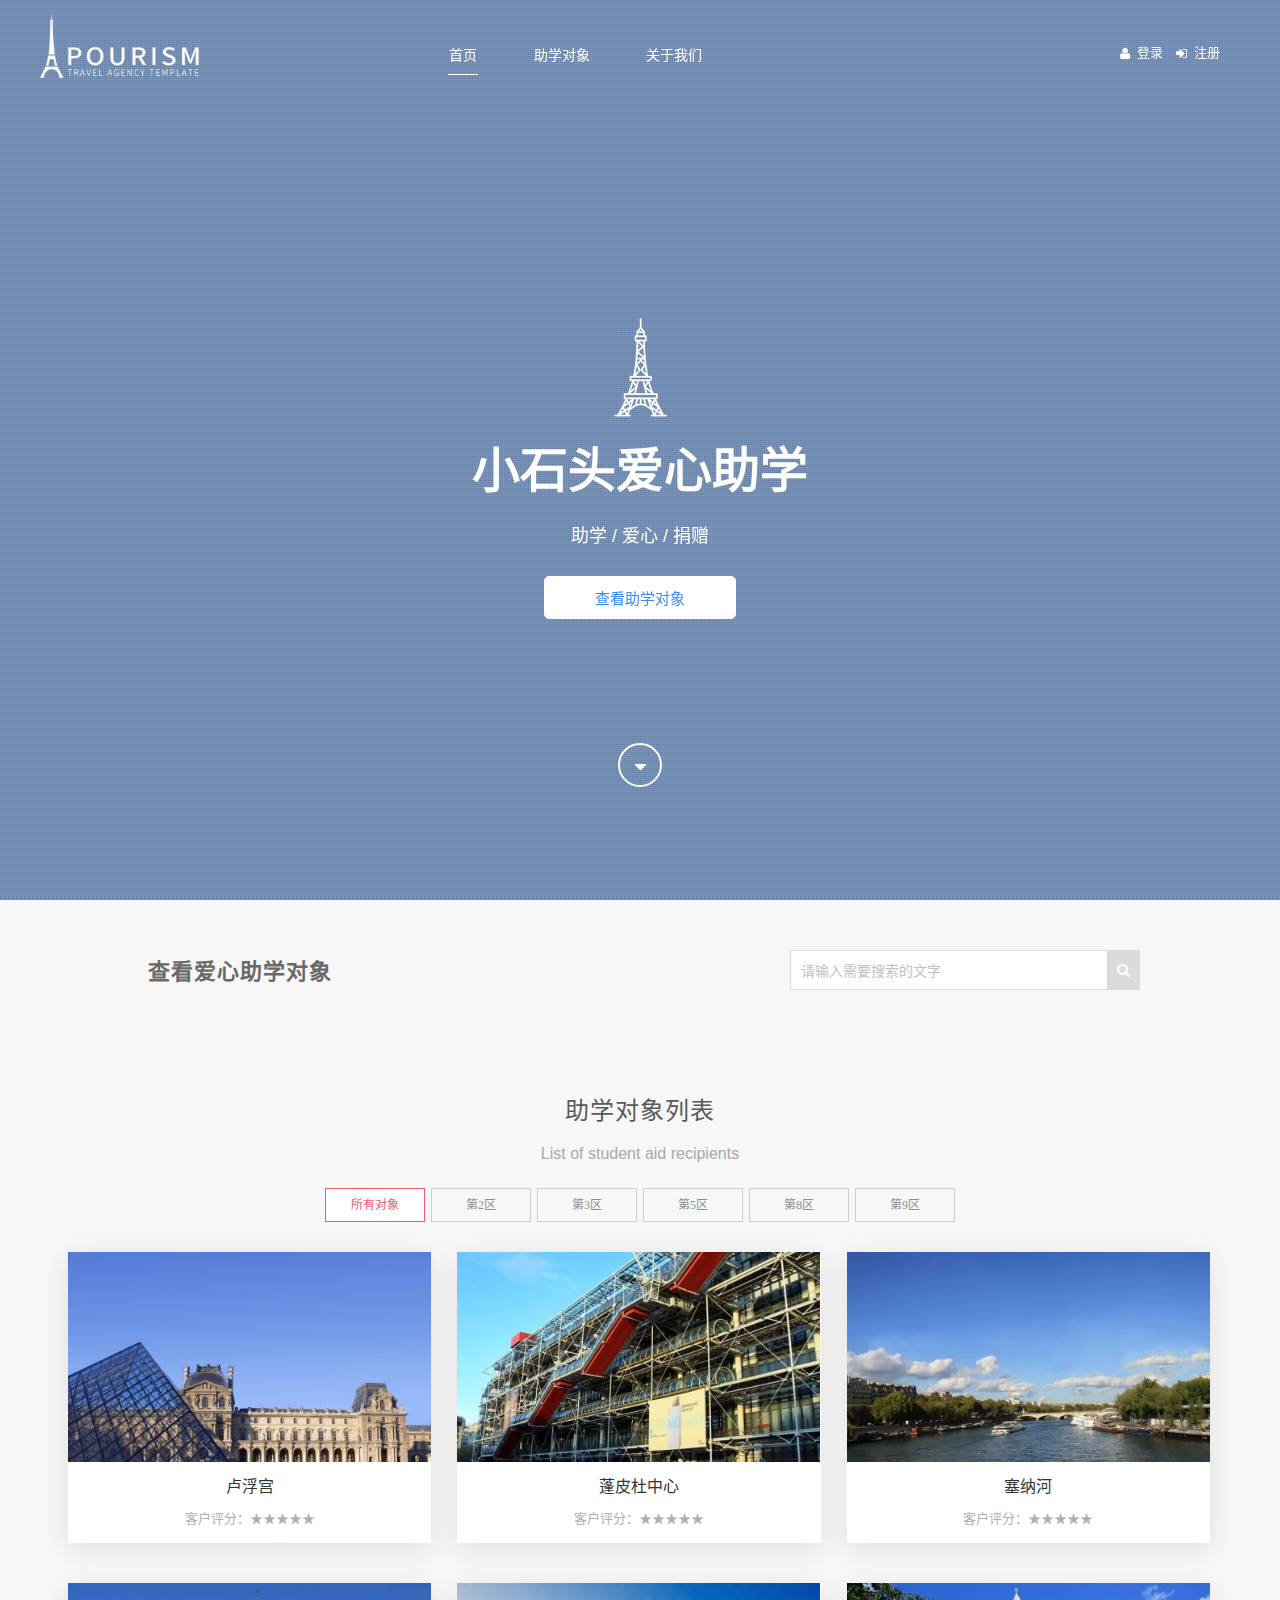
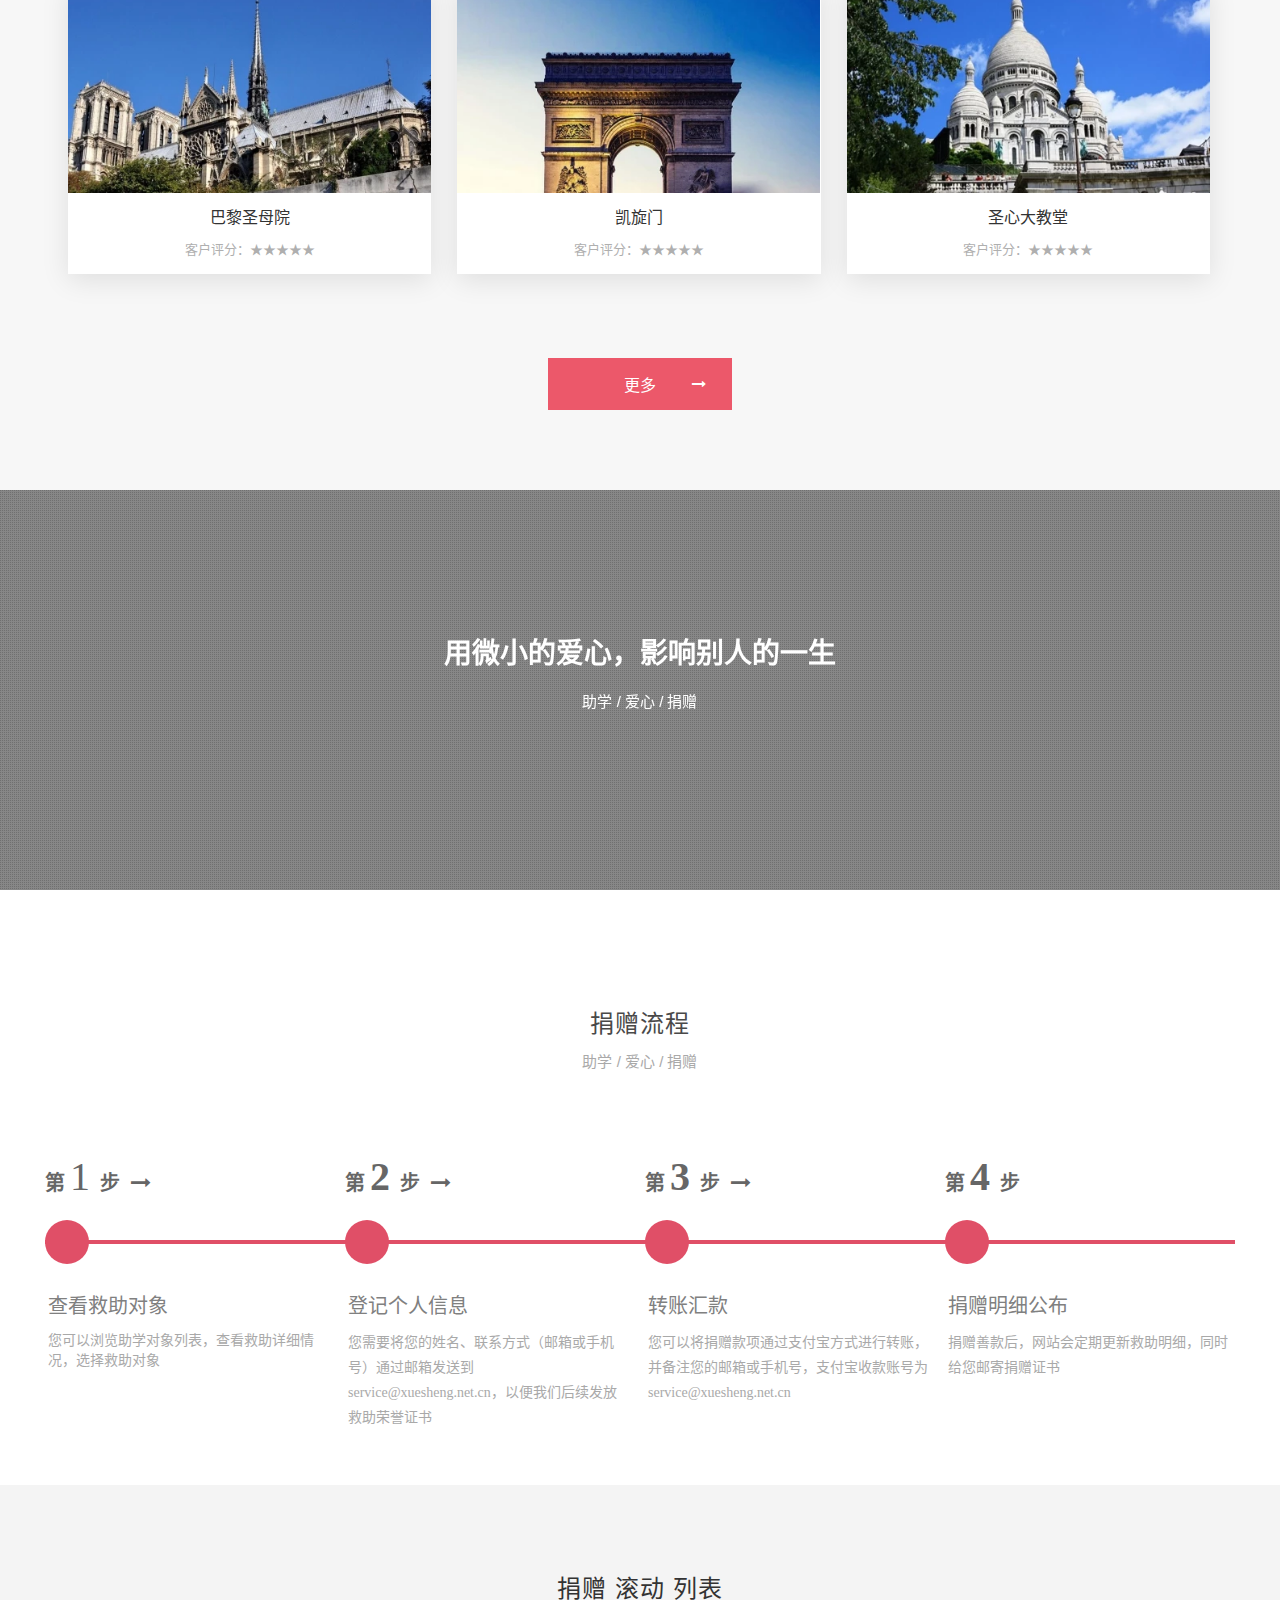
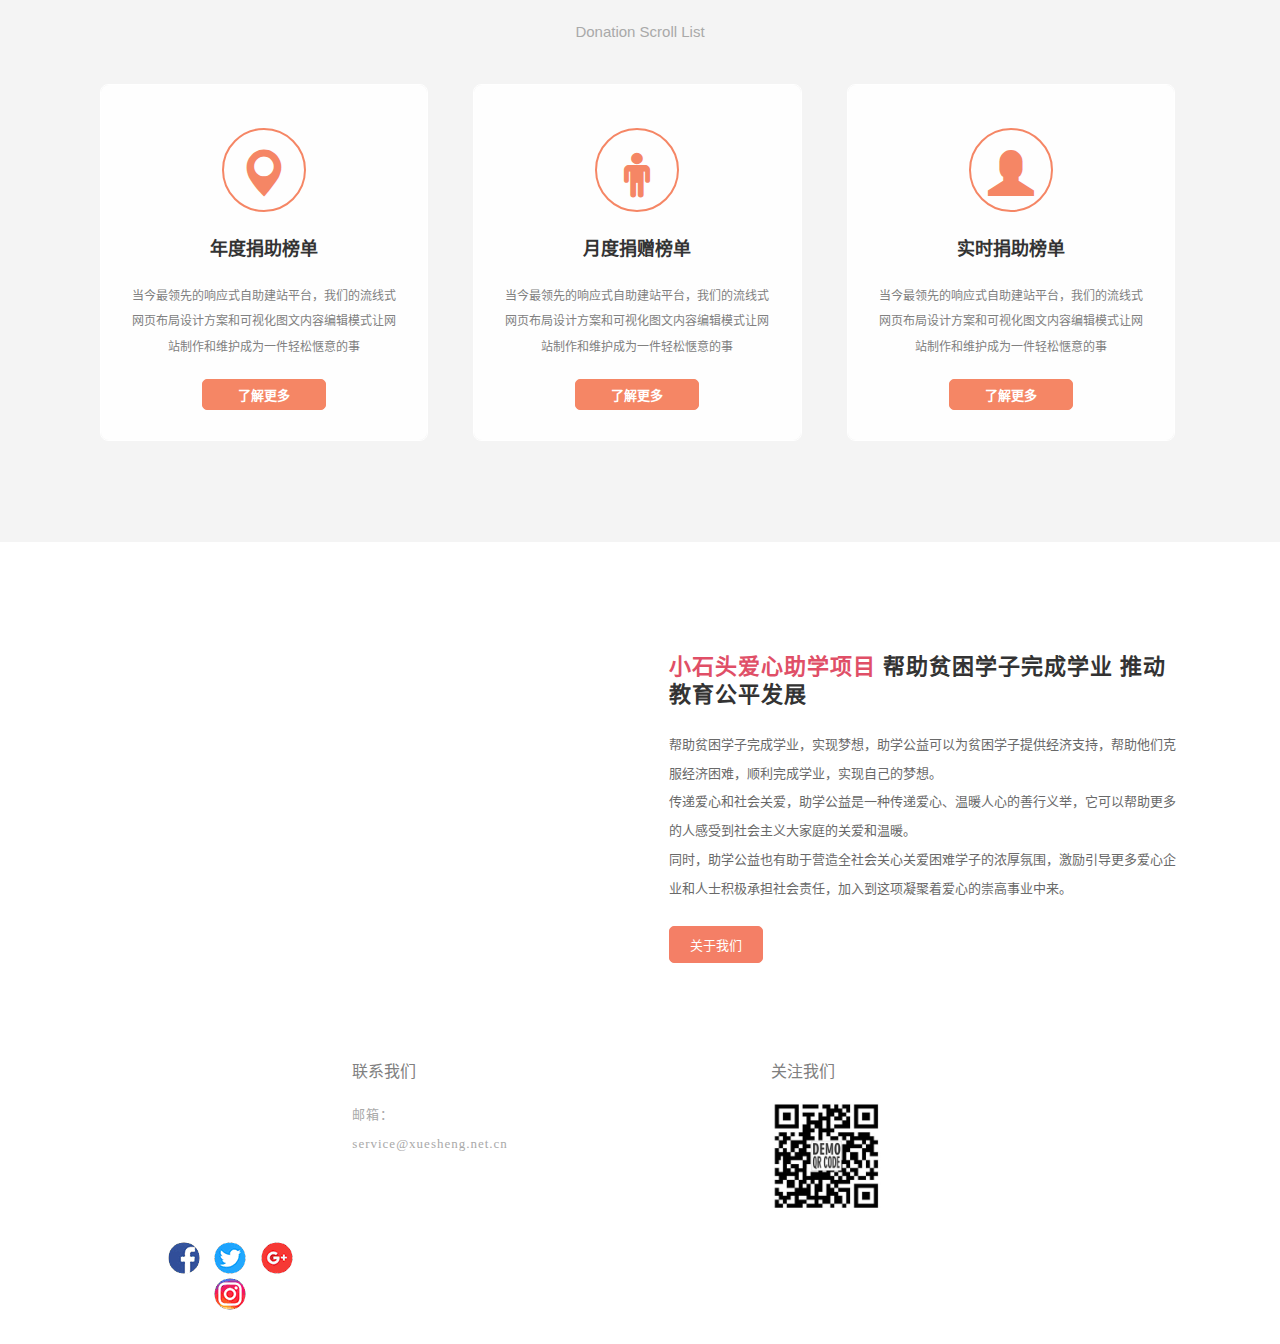
==== index.html @ 77e9d0e8 "s" ====
<!DOCTYPE html>
<html class="bit-html mobile-false js_active  vc_desktop  vc_transform  vc_transform  csstransforms csstransforms3d csstransitions no-touch"
dir="ltr" lang="zh-CN">
<!--<![endif]-->
<head>
	<meta http-equiv="Content-Type" content="text/html; charset=UTF-8">
	<!-- for 360 -->
	<meta name="renderer" content="webkit">
	<meta name="applicable-device" content="pc,mobile">
	<!-- for baidu -->
	<meta http-equiv="Cache-Control" content="no-transform">
	<!-- for baidu -->
	<meta name="MobileOptimized" content="width">
	<!-- for baidu -->
	<meta name="HandheldFriendly" content="true">
	<!-- for baidu -->
	<!-- start of customer header -->
	<!-- end of customer header -->
	<meta http-equiv="X-UA-Compatible" content="IE=edge">
	<meta name="viewport" content="width=device-width, initial-scale=1, maximum-scale=1">
	<meta name="robots" content="index, follow">
	<title>
		home
	</title>
	<link rel="profile" href="http://gmpg.org/xfn/11">
	<link rel="pingback" href="">

	<style type="text/css" id="static-stylesheet">
	</style>
	<link rel="stylesheet" href="css/fa8f34da5ec8b231bc58f03862e35cd5.css"
	type="text/css" media="all">
	<!-- Cache! -->
	<style type="text/css">
	</style>
	<script type="text/javascript" async="" defer="" src="js/matomo.js.下载">
	</script>
	<script type="text/javascript" src="js/jquery.js.下载">
	</script>
	<script>
	</script>
	<link rel="EditURI" type="application/rsd+xml" title="RSD" href="">
	<link rel="wlwmanifest" type="application/wlwmanifest+xml" href="">
	<link rel="canonical" href="">
	<link rel="shortlink" href="">
	<style class="style_0">
		.bitRightSider .widget-title,.bitLeftSider .widget-title{padding:0 0 0
		10px;height:28px;line-height:28px;background-color:#024886;margin:0px;font-family:;font-size:px;font-weight:normal;font-style:normal;text-decoration:none;color:#fff;border-top:0;border-left:0;border-right:0;border-bottom:0;background-image:
		url(//f.goodq.top/qfy-content/plugins//bit-plugin/assets/frame/header_bg/1/bg.png);background-repeat:
		repeat;-webkit-border-top-left-radius: 0;-webkit-border-top-right-radius:
		0;-moz-border-radius-topleft: 0;-moz-border-radius-topright: 0;border-top-left-radius:
		0;border-top-right-radius: 0;} .bitRightSider .bitWidgetFrame,.bitLeftSider
		.bitWidgetFrame{border-top:0;border-bottom:1px solid #bababa;border-left:1px
		solid #bababa;border-right:1px solid #bababa;padding:4px 10px 4px 10px;-webkit-border-bottom-left-radius:
		0;-webkit-border-bottom-right-radius: 0;-moz-border-radius-bottomleft:
		0;-moz-border-radius-bottomright: 0;border-bottom-left-radius: 0;border-bottom-right-radius:
		0;}.bitRightSider .site_tooler,.bitLeftSider .site_tooler{-webkit-box-shadow:none;box-shadow:none;}.bitRightLeftSiderWidget.site_tooler
		.bitWidgetFrame,.bitRightLeftSiderWidget.site_tooler .bitWidgetFrame{background-color:transparent;background-image:none;-webkit-border-bottom-left-radius:
		0px;border-bottom-left-radius: 0px;-webkit-border-bottom-right-radius:
		0px;border-bottom-right-radius: 0px;}
	</style>
	<style class="style_0">
		.footer .widget-title{padding:0 0 0 10px;height:28px;line-height:28px;background-color:#024886;margin:0px;font-family:;font-size:px;font-weight:normal;font-style:normal;text-decoration:none;color:#fff;border-top:0;border-left:0;border-right:0;border-bottom:0;background-image:none;-webkit-border-top-left-radius:
		4px;-webkit-border-top-right-radius: 4px;-moz-border-radius-topleft: 4px;-moz-border-radius-topright:
		4px;border-top-left-radius: 4px;border-top-right-radius: 4px;} .footer
		.widget-title{border-top:0;border-left:0;border-right:0;} .footer .bitWidgetFrame{border-bottom:0;border-top:0;border-left:0;border-right:0;padding:4px
		10px 4px 10px;}.footer .site_tooler{-webkit-box-shadow:none;box-shadow:none;}.footer
		.site_tooler .bitWidgetFrame{background-color:transparent;background-image:none;-webkit-border-bottom-left-radius:
		4px;border-bottom-left-radius: 4px;-webkit-border-bottom-right-radius:
		4px;border-bottom-right-radius: 4px;}
	</style>
	<script type="text/javascript">

	</script>
	<script type="text/javascript">
		
	</script>
	<link rel="icon" href="img/67a57709d7554450f90a6ce0ba9bc128.png"
	type="image/png">
	<link rel="apple-touch-icon-precomposed" href="img/53ef108ce0d3ac3405ff820ef887e0f2.png">
	<link rel="apple-touch-icon" href="img/53ef108ce0d3ac3405ff820ef887e0f2.png">
	<link rel="stylesheet" href="./css" type="text/css" media="all">
	<style type="text/css">
	</style>
	<script type="text/javascript">
		var dtGlobals = {};
		dtGlobals.isMobile = (/(Android|webOS|iPhone|iPad|iPod|BlackBerry|IEMobile|Opera Mini|windows phone)/.test(navigator.userAgent));
		dtGlobals.isAndroid = (/(Android)/.test(navigator.userAgent));
		dtGlobals.isiOS = (/(iPhone|iPod|iPad)/.test(navigator.userAgent));
		dtGlobals.isiPhone = (/(iPhone|iPod)/.test(navigator.userAgent));
		dtGlobals.isiPad = (/(iPad)/.test(navigator.userAgent));
		dtGlobals.isBuggy = (navigator.userAgent.match(/AppleWebKit/) && typeof window.ontouchstart === 'undefined' && !navigator.userAgent.match(/Chrome/));
		dtGlobals.isWindowsPhone = navigator.userAgent.match(/IEMobile/i);
		dtGlobals.customColor = 'red';
		if (dtGlobals.isMobile) {
			document.documentElement.className += " mobile-true"
		} else {
			document.documentElement.className += " mobile-false"
		}
		dtGlobals.logoURL = false;
		dtGlobals.logoH = false;
		dtGlobals.logoW = false;
		dtGlobals.visit_country_enable = '';
		dtGlobals.logoEnabled = 0;
		dtGlobals.curr_id = '2160';
		dtGlobals.logoURL = '';
		dtGlobals.logoW = '0';
		dtGlobals.logoH = '0';
		dtGlobals.qfyname = '起飞页';
		dtGlobals.id = '58745a1972c6f';
		dtGlobals.language = '';
		smartMenu = 0;
		document.cookie = 'resolution=' + Math.max(screen.width, screen.height) + '; path=/;SameSite=Lax';
		dtGlobals.gallery_bgcolor = 'rgba(51,51,51,1)';
		dtGlobals.gallery_showthumbs = '0';
		dtGlobals.gallery_style = '';
		dtGlobals.gallery_autoplay = '0';
		dtGlobals.gallery_playspeed = '3';
		dtGlobals.gallery_imagesize = '100';
		dtGlobals.gallery_imageheight = '100';
		dtGlobals.gallery_stopbutton = '';
		dtGlobals.gallery_thumbsposition = '';
		dtGlobals.gallery_tcolor = '#fff';
		dtGlobals.gallery_tsize = '16';
		dtGlobals.gallery_dcolor = '#fff';
		dtGlobals.gallery_dsize = '14';
		dtGlobals.gallery_tfamily = '';
		dtGlobals.gallery_dfamily = '';
		dtGlobals.gallery_blankclose = '0';
		dtGlobals.gallery_arrowstyle = '0';
		dtGlobals.fm_showstyle = '';
		dtGlobals.fm_showspeed = '';
		dtGlobals.cdn_url = 'https://ccdn.goodq.top';
		dtGlobals.googlekey = '';
		dtGlobals.qfymodel = "";
		var socail_back_url = '';
	</script>
	<script src="./configs.php" async="" defer="">
	</script>
	<style type="text/css">
		@font-face { font-weight: 400; font-style: normal; font-family: circular;
		src: url('chrome-extension://liecbddmkiiihnedobmlmillhodjkdmb/fonts/CircularXXWeb-Book.woff2')
		format('woff2'); } @font-face { font-weight: 700; font-style: normal; font-family:
		circular; src: url('chrome-extension://liecbddmkiiihnedobmlmillhodjkdmb/fonts/CircularXXWeb-Bold.woff2')
		format('woff2'); }
	</style>
</head>
<body class="home page page-id-2160 page-template-default image-blur mobileleftbtnmenu mobile-autotable btn-flat content-fullwidth qfe-js-composer js-comp-ver-4.0.1 vc_responsive mobilefloatmenu moble_menufixed"
data-pid="2160" data-pkey="43696bcdc4f8022776101003c5671fe2">
	<div class="dl-menu-fixedheader wf-mobile-visible" style="position: relative;">
		<div class="inner">
			<div class="mobile_login_menu">
			</div>
			<div class="mobile_logo">
				<a class="bitem logo" href="">
					<span class="logospan" style="max-width:100px;max-height:100px;">
						<img class="preload-me" src="img/aHR0cHM6Ly81ODc0NWExOTcyYzZmLnQ3My5xaWZlaXllLmNvbS9xZnktY29udGVudC91cGxvYWRzLzIwMTcvMDQvOWE2YTE3OGRjMjYwMjU0ZGViMGRkMWM5ZjgxYjhjM2UtOTAud2VicA_p_p100_p_3D_p_p100_p_3D.webp"
						width="218" height="88" alt="home">
					</span>
				</a>
			</div>
			<div class="mobile_login_btn">
				<a onclick="quick_search(this)" data-pageid="12974" data-title="" data-placeholder=""
				data-posttype="" data-btn1="" data-btn2="" style="cursor:pointer;">
					<svg xmlns="http://www.w3.org/2000/svg" class="icon" style="width:25px;height:25px;;position:relative;top:4px;"
					viewBox="0 0 1024 1024" version="1.1">
						<path class="svgpath" fill="" d="M621.664 653.664c-44.48 31.68-98.88 50.336-157.664 50.336-150.208 0-272-121.792-272-272s121.792-272 272-272c150.208 0 272 121.792 272 272 0 75.104-30.432 143.104-79.68 192.32l191.904 191.904c8.8 8.8 8.576 22.912-0.256 31.744-8.896 8.896-23.04 8.96-31.744 0.256l-194.592-194.592zM464 672c132.544 0 240-107.456 240-240s-107.456-240-240-240c-132.544 0-240 107.456-240 240s107.456 240 240 240l0 0z">
						</path>
					</svg>
				</a>
				<a href="">
					<svg style="width:20px;height:20px;position:relative;top:0px;" xmlns="http://www.w3.org/2000/svg"
					class="icon" viewBox="0 0 1024 1024" version="1.1" onmouseover="this.getElementsByClassName(&#39;svgpath&#39;)[0].style.fill=&#39;#000&#39;"
					onmouseout="this.getElementsByClassName(&#39;svgpath&#39;)[0].style.fill=&#39;&#39;">
						<path class="svgpath" fill="" d="M770.858667 576.597333c-9.258667-7.253333-22.442667-5.418667-29.525334 4.096s-5.333333 22.997333 3.925334 30.250667c90.538667 70.912 144.725333 176.256 150.698666 291.669333H128.085333C139.050667 695.466667 307.029333 530.261333 512 530.261333c117.845333 0 213.674667-98.176 213.674667-218.922666 0-120.661333-95.829333-218.922667-213.674667-218.922667-117.802667 0-213.632 98.261333-213.632 218.922667a218.88 218.88 0 0 0 108.885333 189.568C222.592 548.992 85.333333 720.256 85.333333 924.16v21.589333h853.333334v-21.589333c0-137.344-61.184-263.978667-167.808-347.562667zM340.48 311.338667c0-96.896 76.970667-175.744 171.52-175.744 94.592 0 171.562667 78.848 171.562667 175.744S606.592 487.082667 512 487.082667c-94.549333 0-171.52-78.848-171.52-175.744z">
						</path>
					</svg>
				</a>
				<a class="wc-ico-cart shopping-cart empty" href="">
					<svg xmlns="http://www.w3.org/2000/svg" class="icon" style="width:25px;height:25px;position:relative;top:4px;"
					viewBox="0 0 1025 1024" version="1.1">
						<path class="svgpath" fill="" d="M790.439 661.909h-394.194c-37.37 0-46.666-20.51-48.927-32.763l-3.911-21.551c-40.409-226.818-63.44-352.916-68.567-374.815-4.432-17.381-11.819-23.638-17.12-23.638h-77.952c-8.516 0-15.382-6.953-15.382-15.469s6.865-15.381 15.382-15.381h77.952c8.168 0 35.804 3.389 47.102 47.102 7.995 34.066 53.88 291.997 69.001 376.727l3.824 21.465c0.348 1.998 1.39 7.474 18.597 7.474h394.282c8.516 0 15.382 6.865 15.382 15.382 0 8.603-6.953 15.469-15.469 15.469v0zM745.511 537.116h-398.453c-8.516 0-15.382-6.865-15.382-15.382s6.865-15.382 15.382-15.382h398.366c27.461 0 33.023-21.378 33.197-22.335 1.651-6.17 38.845-144.868 49.013-179.37 1.217-4.085 2.172-9.56 0-12.948-2.259-3.476-7.647-5.041-10.168-5.562h-519.335c-8.516 0-15.382-6.865-15.382-15.382s6.865-15.382 15.382-15.382h520.64c0.521 0 1.043 0 1.651 0.087 2.259 0.261 22.073 2.781 33.023 19.118 4.867 7.299 9.56 19.988 3.998 38.932-10.168 34.153-48.319 176.761-48.753 178.239-3.91 15.381-22.073 45.364-63.178 45.364v0zM428.052 832.414c-35.283 0-64.048-28.679-64.048-64.048s28.765-64.048 64.048-64.048c35.283 0 63.961 28.679 63.961 64.048s-28.679 64.048-63.961 64.048v0zM428.052 735.255c-18.337 0-33.197 14.86-33.197 33.197s14.86 33.197 33.197 33.197c18.249 0 33.11-14.861 33.11-33.197s-14.86-33.197-33.11-33.197v0zM715.442 832.414c-35.283 0-64.047-28.679-64.047-64.048s28.765-64.048 64.047-64.048c35.283 0 64.048 28.679 64.048 64.048s-28.765 64.048-64.048 64.048v0zM715.442 735.255c-18.249 0-33.197 14.86-33.197 33.197s14.861 33.197 33.197 33.197c18.249 0 33.197-14.861 33.197-33.197s-14.947-33.197-33.197-33.197v0zM715.442 735.255z">
						</path>
					</svg>
					<span class="carsize" style="margin-left:-6px;top:5px;transform:none;">
					</span>
				</a>
			</div>
		</div>
	</div>
	<div class="dl-menu-fixed-blank" style="height: 0px; display: none;">
	</div>
	<div class="dl-menu-film wf-mobile-visible">
	</div>
	<div class="dl-menuwrapper  wf-mobile-visible floatmenu floatwarpper leftbtnmenu left">
		<div class="dl-container">
			<!-- <div class="loginbtncontainer">
				<div class="loginbtn">
					<a href="">
						登录
					</a>
				</div>
				<div class="registerbtn">
					<a href="">
						注册
					</a>
				</div>
				<div style="clear:both;">
				</div>
			</div>
			<div class="loginbtncontainer_top">
				<div style="padding-left:20px;padding-right:20px ;">
					<div style="position:relative;" ;="">
						<div style="left: 0;position: absolute;top: 0;width: 100%;height:100%;z-index:1;">
						</div>
						<div class="bitHeader-8 " bitdatamarker="bitHeader-8" bitdataaction="site_widget_container"
						bitdatacolor="white" style="position:relative;z-index:2;">
						</div>
					</div>
				</div>
			</div> -->
			<ul data-st="0" data-sp="0" data-fh="" data-mw="" data-lh="" class="dl-menu"
			data-bit-menu="underline-hover" data-bit-float-menu="underline-hover">
				<li class=" menu-item menu-item-type-post_type menu-item-object-page bit-menu-post-id-2160 menu-item-10357 first">
					<a href="index.html">
						<span>
							首页
						</span>
					</a>
				</li>
				<li class=" menu-item menu-item-type-post_type menu-item-object-page current-menu-item page_item page-item-9850 current_page_item bit-menu-post-id-9850 menu-item-9851 act">
					<a href="students.html">
						<span>
							助学对象
						</span>
					</a>
				</li>
			
				<li class=" menu-item menu-item-type-post_type menu-item-object-page bit-menu-post-id-8843 menu-item-8844">
					<a href="abut.html">
						<span>
							关于我们
						</span>
					</a>
				</li>
				<!-- <li class=" menu-item menu-item-type-post_type menu-item-object-page bit-menu-post-id-12914 menu-item-12915">
					<a href="">
						<span>
							客户反馈
						</span>
					</a>
				</li>
				<li class=" menu-item menu-item-type-post_type menu-item-object-page bit-menu-post-id-8482 menu-item-8682">
					<a href="">
						<span>
							联系我们
						</span>
					</a>
				</li>
				<li class=" menu-item menu-item-type-post_type menu-item-object-product bit-menu-post-id-10717 menu-item-13578">
					<a href="">
						<span>
							旅游签证
						</span>
					</a>
				</li> -->
			</ul>
			<div class="loginbtncontainer_bottom">
				<div style="padding-left:20px;padding-right:20px ;">
					<div style="position:relative;" ;="">
						<div style="left: 0;position: absolute;top: 0;width: 100%;height:100%;z-index:1;">
						</div>
						<div class="bitHeader-9 " bitdatamarker="bitHeader-9" bitdataaction="site_widget_container"
						bitdatacolor="white" style="position:relative;z-index:2;">
						</div>
					</div>
				</div>
			</div>
		</div>
	</div>
	<div id="page" class="bodyheader0 wide ">
		<div id="dl-menu" class="dl-menuwrapper wf-mobile-visible floatmenu leftbtnmenu left">
			<a data-padding="" data-top="" data-right="" rel="nofollow" id="mobile-menu"
			class="glyphicon glyphicon-icon-align-justify leftbtnmenu positionFixed left">
				<span class="menu-open  phone-text">
					首页
				</span>
				<span class="menu-close">
					关闭
				</span>
				<span class="menu-back">
					返回上一级
				</span>
				<span class="wf-phone-visible">
					&nbsp;
				</span>
			</a>
		</div>
		<!-- left, center, classical, classic-centered -->
		<!-- !Header -->
		<header id="header" class="logo-left-right wf-mobile-hidden headerPM menuPosition transparent"
		role="banner">
			<!-- class="overlap"; class="logo-left", class="logo-center", class="logo-classic"
			-->
			<div class="wf-wrap">
				<div class="wf-table">
					<div id="branding" class="wf-td bit-logo-bar" style="vertical-align: bottom;">
						<a class="bitem logo small" style="display: table-cell;" href="">
							<span class="logospan">
								<img class="preload-me" src="img/aHR0cHM6Ly81ODc0NWExOTcyYzZmLnQ3My5xaWZlaXllLmNvbS9xZnktY29udGVudC91cGxvYWRzLzIwMTcvMDQvOWE2YTE3OGRjMjYwMjU0ZGViMGRkMWM5ZjgxYjhjM2UtOTAud2VicA_p_p100_p_3D_p_p100_p_3D.webp"
								width="218" height="88" alt="home">
							</span>
						</a>
						<!-- <div id="site-title" class="assistive-text"></div>
						<div id="site-description" class="assistive-text"></div> -->
					</div>
					<!-- !- Navigation -->
					<nav style="vertical-align: bottom;" id="navigation" class="wf-td" bitdataaction="site_menu_container"
					bitdatalocation="primary">
						<ul id="main-nav" data-st="0" data-sp="0" data-fh="" data-mw="" data-lh=""
						class="mainmenu fancy-rollovers wf-mobile-hidden bit-menu-default underline-hover position-text-right"
						data-bit-menu="underline-hover" data-bit-float-menu="underline-hover">
							<li class=" menu-item menu-item-type-post_type menu-item-object-page current-menu-item page_item page-item-2160 current_page_item bit-menu-post-id-2160 menu-item-10357 act first">
								<a href="index.html">
									<span>
										首页
										<i class="underline">
										</i>
									</span>
								</a>
							</li>
							<li class=" menu-item menu-item-type-post_type menu-item-object-page bit-menu-post-id-9850 menu-item-9851">
								<a href="students.html">
									<span>
										助学对象
										<i class="underline">
										</i>
									</span>
								</a>
							</li>
							<li class=" menu-item menu-item-type-post_type menu-item-object-page bit-menu-post-id-8843 menu-item-8844">
								<a href="abut.html">
									<span>
										关于我们
										<i class="underline">
										</i>
									</span>
								</a>
							</li>
							<!-- <li class=" menu-item menu-item-type-post_type menu-item-object-page bit-menu-post-id-12914 menu-item-12915">
								<a href="">
									<span>
										客户反馈
										<i class="underline">
										</i>
									</span>
								</a>
							</li>
							<li class=" menu-item menu-item-type-post_type menu-item-object-page bit-menu-post-id-8482 menu-item-8682">
								<a href="">
									<span>
										联系我们
										<i class="underline">
										</i>
									</span>
								</a>
							</li>
							<li class=" menu-item menu-item-type-post_type menu-item-object-product bit-menu-post-id-10717 menu-item-13578">
								<a href="">
									<span>
										旅游签证
										<i class="underline">
										</i>
									</span>
								</a>
							</li> -->
						</ul>
						<div class="menu_displaynone_header" style="display:none;">
							<div class="inner">
								<div class="mobile_login_menu">
								</div>
								<div class="mobile_logo">
									<a class="bitem logo" href="">
										<span class="logospan" style="max-width:100px;max-height:100px;">
											<img class="preload-me" src="img/aHR0cHM6Ly81ODc0NWExOTcyYzZmLnQ3My5xaWZlaXllLmNvbS9xZnktY29udGVudC91cGxvYWRzLzIwMTcvMDQvOWE2YTE3OGRjMjYwMjU0ZGViMGRkMWM5ZjgxYjhjM2UtOTAud2VicA_p_p100_p_3D_p_p100_p_3D.webp"
											width="218" height="88" alt="home">
										</span>
									</a>
								</div>
								<div class="mobile_login_btn">
									<a onclick="quick_search(this)" data-pageid="12974" data-title="" data-placeholder=""
									data-posttype="" data-btn1="" data-btn2="" style="cursor:pointer;">
										<svg xmlns="http://www.w3.org/2000/svg" class="icon" style="width:25px;height:25px;;position:relative;top:4px;"
										viewBox="0 0 1024 1024" version="1.1">
											<path class="svgpath" fill="" d="M621.664 653.664c-44.48 31.68-98.88 50.336-157.664 50.336-150.208 0-272-121.792-272-272s121.792-272 272-272c150.208 0 272 121.792 272 272 0 75.104-30.432 143.104-79.68 192.32l191.904 191.904c8.8 8.8 8.576 22.912-0.256 31.744-8.896 8.896-23.04 8.96-31.744 0.256l-194.592-194.592zM464 672c132.544 0 240-107.456 240-240s-107.456-240-240-240c-132.544 0-240 107.456-240 240s107.456 240 240 240l0 0z">
											</path>
										</svg>
									</a>
									<a href="">
										<svg style="width:20px;height:20px;position:relative;top:0px;" xmlns="http://www.w3.org/2000/svg"
										class="icon" viewBox="0 0 1024 1024" version="1.1" onmouseover="this.getElementsByClassName(&#39;svgpath&#39;)[0].style.fill=&#39;#000&#39;"
										onmouseout="this.getElementsByClassName(&#39;svgpath&#39;)[0].style.fill=&#39;&#39;">
											<path class="svgpath" fill="" d="M770.858667 576.597333c-9.258667-7.253333-22.442667-5.418667-29.525334 4.096s-5.333333 22.997333 3.925334 30.250667c90.538667 70.912 144.725333 176.256 150.698666 291.669333H128.085333C139.050667 695.466667 307.029333 530.261333 512 530.261333c117.845333 0 213.674667-98.176 213.674667-218.922666 0-120.661333-95.829333-218.922667-213.674667-218.922667-117.802667 0-213.632 98.261333-213.632 218.922667a218.88 218.88 0 0 0 108.885333 189.568C222.592 548.992 85.333333 720.256 85.333333 924.16v21.589333h853.333334v-21.589333c0-137.344-61.184-263.978667-167.808-347.562667zM340.48 311.338667c0-96.896 76.970667-175.744 171.52-175.744 94.592 0 171.562667 78.848 171.562667 175.744S606.592 487.082667 512 487.082667c-94.549333 0-171.52-78.848-171.52-175.744z">
											</path>
										</svg>
									</a>
									<a class="wc-ico-cart shopping-cart empty" href="
									">
										<svg xmlns="http://www.w3.org/2000/svg" class="icon" style="width:25px;height:25px;position:relative;top:4px;"
										viewBox="0 0 1025 1024" version="1.1">
											<path class="svgpath" fill="" d="M790.439 661.909h-394.194c-37.37 0-46.666-20.51-48.927-32.763l-3.911-21.551c-40.409-226.818-63.44-352.916-68.567-374.815-4.432-17.381-11.819-23.638-17.12-23.638h-77.952c-8.516 0-15.382-6.953-15.382-15.469s6.865-15.381 15.382-15.381h77.952c8.168 0 35.804 3.389 47.102 47.102 7.995 34.066 53.88 291.997 69.001 376.727l3.824 21.465c0.348 1.998 1.39 7.474 18.597 7.474h394.282c8.516 0 15.382 6.865 15.382 15.382 0 8.603-6.953 15.469-15.469 15.469v0zM745.511 537.116h-398.453c-8.516 0-15.382-6.865-15.382-15.382s6.865-15.382 15.382-15.382h398.366c27.461 0 33.023-21.378 33.197-22.335 1.651-6.17 38.845-144.868 49.013-179.37 1.217-4.085 2.172-9.56 0-12.948-2.259-3.476-7.647-5.041-10.168-5.562h-519.335c-8.516 0-15.382-6.865-15.382-15.382s6.865-15.382 15.382-15.382h520.64c0.521 0 1.043 0 1.651 0.087 2.259 0.261 22.073 2.781 33.023 19.118 4.867 7.299 9.56 19.988 3.998 38.932-10.168 34.153-48.319 176.761-48.753 178.239-3.91 15.381-22.073 45.364-63.178 45.364v0zM428.052 832.414c-35.283 0-64.048-28.679-64.048-64.048s28.765-64.048 64.048-64.048c35.283 0 63.961 28.679 63.961 64.048s-28.679 64.048-63.961 64.048v0zM428.052 735.255c-18.337 0-33.197 14.86-33.197 33.197s14.86 33.197 33.197 33.197c18.249 0 33.11-14.861 33.11-33.197s-14.86-33.197-33.11-33.197v0zM715.442 832.414c-35.283 0-64.047-28.679-64.047-64.048s28.765-64.048 64.047-64.048c35.283 0 64.048 28.679 64.048 64.048s-28.765 64.048-64.048 64.048v0zM715.442 735.255c-18.249 0-33.197 14.86-33.197 33.197s14.861 33.197 33.197 33.197c18.249 0 33.197-14.861 33.197-33.197s-14.947-33.197-33.197-33.197v0zM715.442 735.255z">
											</path>
										</svg>
										<span class="carsize" style="margin-left:-6px;top:5px;transform:none;">
										</span>
									</a>
								</div>
							</div>
						</div>
						<div class="menu_displaynone" style="display:none;">
							<div class="loginbtncontainer">
								<div class="loginbtn">
									<a href="login.html">
										登录
									</a>
								</div>
								<div class="registerbtn">
									<a href="regist.html">
										注册
									</a>
								</div>
								<div style="clear:both;">
								</div>
							</div>
							<div class="loginbtncontainer_top">
								<div style="padding-left:20px;padding-right:20px ;">
									<div style="position:relative;" ;="">
										<div style="left: 0;position: absolute;top: 0;width: 100%;height:100%;z-index:1;">
										</div>
										<div class="bitHeader-8 " bitdatamarker="bitHeader-8" bitdataaction="site_widget_container"
										bitdatacolor="white" style="position:relative;z-index:2;">
										</div>
									</div>
								</div>
							</div>
						</div>
						<div class="menu_displaynone_footer" style="display:none;">
							<div class="loginbtncontainer_bottom">
								<div style="padding-left:20px;padding-right:20px ;">
									<div style="position:relative;" ;="">
										<div style="left: 0;position: absolute;top: 0;width: 100%;height:100%;z-index:1;">
										</div>
										<div class="bitHeader-9 " bitdatamarker="bitHeader-9" bitdataaction="site_widget_container"
										bitdatacolor="white" style="position:relative;z-index:2;">
										</div>
									</div>
								</div>
							</div>
						</div>
					</nav>
					<div style="display:none;" id="main-nav-slide">
						<div class="main-nav-slide-inner" data-class="">
							<div class="floatmenu-bar-right bit_widget_more" bitdatamarker="bitHeader-3"
							bitdataaction="site_fix_container" bitdatacolor="white">
							</div>
						</div>
					</div>
					<div class="wf-td assistive-info    " role="complementary" style="vertical-align: bottom;">
						<div class="top-bar-right right bit_widget_more" bitdatamarker="bitHeader-2"
						bitdataaction="site_fix_container" bitdatacolor="white" style="">
							<div id="loginandregister-2" style="margin-top:0;margin-bottom:0;" class="headerWidget_1 loginandregister site_tooler">
								<div class="wf-td" style="display:inline-block;">
									<a href="login.html" style="color:#ffffff;font-size:13px;"
									rel="nofollow">
										<i class="glyphicon glyphicon-icon-user">
										</i>
										&nbsp;登录
									</a>
									&nbsp;
									<a href="regist.html" style="color:#ffffff;font-size:13px;"
									rel="nofollow">
										<i class="glyphicon glyphicon-icon-signin">
										</i>
										&nbsp;注册
									</a>
								</div>
							</div>
						</div>
					</div>
				</div>
				<!-- #branding -->
			</div>
			<!-- .wf-wrap -->
		</header>
		<div id="dl-menu" class="dl-menuwrapper wf-mobile-visible mobiledefault_containter left"
		style="text-align: center; margin: 0px auto;">
		</div>
		<!-- #masthead -->
		<section class="bitBanner" id="bitBanner" bitdatamarker="bitBanner" bitdataaction="site_fix_container">
		</section>
		<div id="main" class="bit_main_content">
			<div class="main-gradient">
			</div>
			<div class="wf-wrap">
				<div class="wf-container-main">
					<div id="content" class="content" role="main">
						<div class="main-outer-wrapper ">
							<div class="bit_row">
								<div class="twelve columns no-sidebar-content ">
									<div class="bit_row">
										<div class="content-wrapper twelve columns ">
											<section data-fixheight="" class="qfy-row-1-654f4270aab69287065 section     bothfull  section-text-no-shadow section-inner-no-shadow section-normal section-orgi overflowauto"
											id="bit_lmbyy" style="margin-bottom:0;border-radius:0px;color:#000000;">
												<style class="row_class qfy_style_class">
													@media only screen and (min-width: 992px){ section.section.qfy-row-1-654f4270aab69287065{padding-left:0;padding-right:0;padding-top:0;padding-bottom:0;margin-top:0;margin-bottom:0;min-height:100vh;}}
													@media only screen and (max-width: 992px){ .bit-html section.section.qfy-row-1-654f4270aab69287065{padding-left:15px;padding-right:15px;padding-top:0;padding-bottom:0;margin-top:0;margin-bottom:
													!important;min-height:0;}}
												</style>
												<div data-time="3" data-imagebgs="" class="background-media   " backgroundsize="true"
												style="">
													<video autoplay="autoplay" muted="muted" volume="0" poster="https://ccdn.goodq.top/caches/628d236aceaa012698bd7fe4b8dc188c/aHR0cHM6Ly81ODc0NWExOTcyYzZmLnQ3My5xaWZlaXllLmNvbS9xZnktY29udGVudC91cGxvYWRzLzIwMjAvMDkvMGU3OWM5ZWJhZmZkNGU1YWRkYWQ2N2MwZjQ3Zjk1ZDBwcmV2aWV3X2ltYWdlLTkwLndlYnA_p_p100_p_3D.webp"
													loop="loop" style="width: 100%; height: 100%;object-fit:cover;object-position:center center"
													class="section-background-video">
														<source type="video/webm" src="https://ccdn.goodq.top/caches/628d236aceaa012698bd7fe4b8dc188c/aHR0cHM6Ly81ODc0NWExOTcyYzZmLnQ3My5xaWZlaXllLmNvbS9xZnktY29udGVudC91cGxvYWRzLzIwMjAvMDkvMGU3OWM5ZWJhZmZkNGU1YWRkYWQ2N2MwZjQ3Zjk1ZDAud2VibQ_p_p100_p_3D_p_p100_p_3D.webm">
															<source type="video/mp4" src="https://ccdn.goodq.top/caches/628d236aceaa012698bd7fe4b8dc188c/aHR0cHM6Ly81ODc0NWExOTcyYzZmLnQ3My5xaWZlaXllLmNvbS9xZnktY29udGVudC91cGxvYWRzLzIwMjAvMDkvMGU3OWM5ZWJhZmZkNGU1YWRkYWQ2N2MwZjQ3Zjk1ZDAubXA0.mp4">
													</video>
												</div>
												<div class="section-background-overlay background-overlay grid-overlay-30 "
												style="background-color: rgba(51,110,198,0.6);">
												</div>
												<div class="container">
													<div class="row qfe_row  ">
														<div data-animaleinbegin="bottom-in-view" data-animalename="qfyfadeInUp"
														data-duration="" data-delay="" class=" qfy-column-1-654f4270ac7db832925 qfy-column-inner  vc_span12  text-Default small-screen-undefined column_middle fullrow"
														data-dw="1/1" data-fixheight="" style="margin-top: 166.5px; margin-bottom: 0px;">
															<div style="margin-top:0;margin-bottom:0;margin-left:0;margin-right:0;border-radius:0px;;position:relative;"
															class="column_inner ">
																<div class=" background-overlay grid-overlay-0" style="background-color: transparent;width:100%;">
																</div>
																<div class="column_containter" style="z-index:3;position:relative;">
																	<div id="vc_img_654f4270ad2c4282" style="margin: 0px; clear: both; position: relative; padding: 0px; background-position: 0px 0px; background-repeat: no-repeat; transform: scale(1);"
																	m-padding="0px 0px 0px 0px" p-padding="0 0 0 0" css_animation_delay="0"
																	qfyuuid="qfy_single_image_tnwxq" data-anitime="12" data-ani_iteration_count="-1"
																	data-scroll-animate="scale" data-scroll-x="1" data-scroll-y="0" data-scroll-z="0"
																	data-scroll-x1="8" data-scroll-y1="0" data-scroll-z1="0" data-scroll-dw="0"
																	data-scroll-i="" class="qfy-element bitImageControlDiv ">
																		<style>
																			@media only screen and (max-width: 768px) {.single_image_text-654f4270ad2dd199
																			.head{font-size: 16px !important;}.single_image_text-654f4270ad2dd199 .content{font-size:
																			16px !important;}}
																		</style>
																		<a class="bitImageAhover  ">
																			<div class="bitImageParentDiv qfe_single_image qfe_content_element vc_align_center">
																				<div class="qfe_wrapper">
																					<span>
																					</span>
																					<img class="front_image   ag_image" src="img/aHR0cHM6Ly81ODc0NWExOTcyYzZmLnQ3My5xaWZlaXllLmNvbS9xZnktY29udGVudC91cGxvYWRzLzIwMTcvMDMvZmI1OGM0OGE1NDNkYzIzMDY4ZWFiMmQ2ODYwNzY5MmYtNTR4MTAwLTkwLndlYnA_p_p100_p_3D.webp"
																					alt="201621106242421706206" description="" data-attach-id="12178" data-title="201621106242421706206"
																					title="" src-img="" style="">
																				</div>
																			</div>
																		</a>
																	</div>
																	<a class="bitImageAhover  ">
																	</a>
																	<div m-padding="38px 0px 0px 0px" p-padding="38px 0 0 0" css_animation_delay="0"
																	qfyuuid="qfy_column_text_tliun" data-anitime="0.7" class="qfy-element qfy-text qfy-text-47602 qfe_text_column qfe_content_element  mobile_fontsize30 "
																	style="position: relative;;;line-height:2em;;background-position:left top;background-repeat: no-repeat;;margin-top:0;margin-bottom:0;padding-top:38px;padding-bottom:0;padding-right:0;padding-left:0;border-radius:0px;">
																		<div class="qfe_wrapper ">
																			<div style="position: relative;">
																				<div style="text-align: center;">
																					<span style="font-size:48px;">
																						<strong>
																							<span style="font-family: arial;">
																								<span style="letter-spacing: 0px;">
																									<span style="color: rgb(255, 255, 255);">
																										小石头爱心助学
																									</span>
																								</span>
																							</span>
																						</strong>
																					</span>
																				</div>
																			</div>
																		</div>
																	</div>
																	<div m-padding="22px 0px 23px 0px" p-padding="22px 0 23px 0" css_animation_delay="0"
																	qfyuuid="qfy_column_text_h1oev" data-anitime="0.7" class="qfy-element qfy-text qfy-text-17446 qfe_text_column qfe_content_element  mobile_fontsize26 "
																	style="position: relative;;;line-height:2em;;background-position:left top;background-repeat: no-repeat;;margin-top:0;margin-bottom:0;padding-top:22px;padding-bottom:23px;padding-right:0;padding-left:0;border-radius:0px;">
																		<div class="qfe_wrapper ">
																			<div style="position: relative;">
																				<div style="text-align: center;">
																					<span style="font-size:18px;">
																						<span style="font-family: arial;">
																							<span style="letter-spacing: 0px;">
																								<span style="color: rgb(255, 255, 255);">
																									助学 / 爱心 / 捐赠
																								</span>
																							</span>
																						</span>
																						<span style="font-family: arial;">
																							<span style="letter-spacing: 0px;">
																								<span style="color: rgb(255, 255, 255);">
																								</span>
																							</span>
																						</span>
																					</span>
																				</div>
																			</div>
																		</div>
																	</div>
																	<div id="qfy-btn-654f4270ad4903262" style="margin-top:0;margin-bottom:0;padding-top:0;padding-bottom:0;padding-right:0;padding-left:0;"
																	m-padding="0px 0px 0px 0px" p-padding="0 0 0 0" css_animation_delay="0"
																	qfyuuid="qfy_btn_wypnl" data-anitime="0.7" data-ani_iteration_count="1"
																	class="qfy-element vc_btn3-container vc_btn3-center">
																		<button onmouseleave="this.style.borderColor=&#39;#ffffff&#39;; this.style.backgroundColor=&#39;#ffffff&#39;; this.style.color=&#39;#ec4f62&#39;;"
																		onmouseenter="this.style.backgroundColor=&#39;#e2e2e2&#39;; this.style.borderColor=&#39;#e2e2e2&#39;; this.style.color=&#39;#ec4f62&#39;;"
																		style="font-family: &quot;trebuchet ms&quot;; font-size: 15px; padding: 10px 50px; border-width: 1px; border-color: rgb(255, 255, 255); background-color: rgb(255, 255, 255); color: rgb(236, 79, 98);"
																		class="vc_general vc_btn3 vc_btn3-size-lg vc_btn3-shape-rounded vc_btn3-style-qfy-custom">
																			<a href="#bit_p86bz">查看助学对象</a>
																		</button>
																	</div>
																	<div id="icon-654f4270ad527297004" style="margin-top: 0px; margin-bottom: 0px; padding: 124px 0px 0px; animation-duration: 2s; animation-iteration-count: infinite;"
																	m-padding="124px 0px 0px 0px" p-padding="124px 0 0 0" css_animation_delay="0"
																	qfyuuid="qfy_icon_4tuoy" data-anitime="2" data-ani_iteration_count="-1"
																	class="qfy-element vc_icon_element vc_icon_element-outer qfe_animate_when_almost_visible qfe_top-to-bottom delay0 vc_icon_element-align-center vc_icon_element-have-style icon-fontawesome qsa">
																		<style>
																			#icon-654f4270ad527297004 .vc_icon_element-inner:hover .vc_icon_element-icon,.hover
																			#icon-654f4270ad527297004 .vc_icon_element-inner .vc_icon_element-icon{color:#ffffff
																			!important} #icon-654f4270ad527297004 .vc_icon_element-inner:hover,.hover
																			#icon-654f4270ad527297004 .vc_icon_element-inner{border-color:#ffffff !important;}
																		</style>
																		<div class=" vc_icon_element-inner vc_icon_element-color- vc_icon_element-have-style-inner vc_icon_element-size-xs vc_icon_element-style-rounded-outline vc_icon_element-outline vc_icon_element-background-color-"
																		style="border-color:#ffffff;border-width:2px;">
																			<span class="vc_icon_element-icon glyphicon glyphicon-icon-caret-down"
																			style="color:#ffffff;">
																			</span>
																			<a class="vc_icon_element-link" href="#bit_p86bz" target="">
																			</a>
																		</div>
																	</div>
																</div>
															</div>
														</div>
														<style class="column_class qfy_style_class">
															.qfy-column-1-654f4270ac7db832925 > .column_inner {padding-left:0;padding-right:0;padding-top:150px;padding-bottom:0;}@media
															only screen and (min-width: 992px){.qfe_row .vc_span_class.qfy-column-1-654f4270ac7db832925
															{}}@media only screen and (max-width: 992px){.qfy-column-1-654f4270ac7db832925
															> .column_inner{margin:0 auto 0 !important;min-height:0 !important;padding-left:0;padding-right:0;padding-top:0;padding-bottom:0;}.display_entire
															.qfe_row .vc_span_class.qfy-column-1-654f4270ac7db832925 {}.qfy-column-1-654f4270ac7db832925
															> .column_inner> .background-overlay,.qfy-column-1-654f4270ac7db832925
															> .column_inner> .background-media{width:100% !important;left:0 !important;right:auto
															!important;}}
														</style>
													</div>
												</div>
											</section>
											<section data-fixheight="" class="qfy-row-2-654f4270ad584964197 section     no  section-text-no-shadow section-inner-no-shadow section-normal section-orgi"
											id="bit_p86bz" style="margin-bottom:0;border-radius:0px;color:#333333;">
												<style class="row_class qfy_style_class">
													@media only screen and (min-width: 992px){ section.section.qfy-row-2-654f4270ad584964197{padding-left:0;padding-right:0;padding-top:50px;padding-bottom:0;margin-top:0;margin-bottom:0;min-height:75px;}section.section.qfy-row-2-654f4270ad584964197
													> .container{max-width:1110px;margin:0 auto;}} @media only screen and (max-width:
													992px){ .bit-html section.section.qfy-row-2-654f4270ad584964197{padding-left:15px;padding-right:15px;padding-top:50px;padding-bottom:0;margin-top:0;margin-bottom:
													!important;min-height:134px;}}
												</style>
												<div class="section-background-overlay background-overlay grid-overlay-0 "
												style="background-color: #f7f7f7;">
												</div>
												<div class="container">
													<div class="row qfe_row  ">
														<div data-animaleinbegin="bottom-in-view" data-animalename="qfyfadeInUp"
														data-duration="" data-delay="" class=" qfy-column-2-654f4270ad5cd181851 qfy-column-inner  vc_span_class  vc_span6  text-default small-screen-undefined notfullrow"
														data-dw="1/2" data-fixheight="">
															<div style=";position:relative;" class="column_inner ">
																<div class=" background-overlay grid-overlay-" style="background-color: transparent;width:100%;">
																</div>
																<div class="column_containter" style="z-index:3;position:relative;">
																	<div m-padding="0px 0px 0px 0px" p-padding="0 0 0 0" css_animation_delay="0"
																	qfyuuid="qfy_column_text_iugnn" data-anitime="0.7" class="qfy-element qfy-text qfy-text-48347 qfe_text_column qfe_content_element  "
																	style="position: relative;;;line-height:2em;;background-position:left top;background-repeat: no-repeat;;margin-top:0;margin-bottom:0;padding-top:0;padding-bottom:0;padding-right:0;padding-left:0;border-radius:0px;">
																		<div class="qfe_wrapper ">
																			<div style="position: relative;">
																				<div>
																					<span style="color:#696969;">
																						<strong>
																							<span style="letter-spacing: 1px;">
																								<span style="font-size: 28px;">
																									<span style="font-family: arial;">
																										&nbsp;
																									</span>
																								</span>
																							</span>
																						</strong>
																						<span style="font-size: 22px;">
																							<span style="font-family: 微软雅黑;">
																								<strong>
																									<span style="letter-spacing: 1px;">
																										查看爱心助学对象
																									</span>
																								</strong>
																							</span>
																						</span>
																					</span>
																				</div>
																			</div>
																		</div>
																	</div>
																</div>
															</div>
														</div>
														<style class="column_class qfy_style_class">
															.qfy-column-2-654f4270ad5cd181851 > .column_inner {padding-left:0;padding-right:0;padding-top:4px;padding-bottom:0;}@media
															only screen and (min-width: 992px){.qfe_row .vc_span_class.qfy-column-2-654f4270ad5cd181851
															{}}@media only screen and (max-width: 992px){.qfy-column-2-654f4270ad5cd181851
															> .column_inner{margin:0 auto 0 !important;padding-left:0;padding-right:0;padding-top:0;padding-bottom:;}.display_entire
															.qfe_row .vc_span_class.qfy-column-2-654f4270ad5cd181851 {}.qfy-column-2-654f4270ad5cd181851
															> .column_inner> .background-overlay,.qfy-column-2-654f4270ad5cd181851
															> .column_inner> .background-media{width:100% !important;left:0 !important;right:auto
															!important;}}
														</style>
														<div data-animaleinbegin="bottom-in-view" data-animalename="qfyfadeInUp"
														data-duration="" data-delay="" class=" qfy-column-3-654f4270ad643218343 qfy-column-inner  vc_span_class  vc_span6  text-default small-screen-default notfullrow"
														data-dw="1/2" data-fixheight="">
															<div style=";position:relative;" class="column_inner ">
																<div class=" background-overlay grid-overlay-" style="background-color: transparent;width:100%;">
																</div>
																<div class="column_containter" style="z-index:3;position:relative;">
																	<div m-padding="0px 0px 0px 0px" p-padding="0 0 0 0" css_animation_delay="0"
																	qfyuuid="qfy_column_search_dccza" class="search_contain qfy-element " style="margin-top:0;margin-bottom:0;padding-top:0;padding-bottom:0;padding-right:0;padding-left:0;">
																		<style>
																			.search_from-654f4270ad6b2348638 #form_search::-moz-placeholder { color:#bfbfbf;
																			} .search_from-654f4270ad6b2348638 #form_search::-webkit-input-placeholder
																			{ color:#bfbfbf; } @media only screen and (max-width: 768px) { .search_from-654f4270ad6b2348638
																			.searchform{width:90% !important;} }
																		</style>
																		<div class="bitSearchFrom bitWidgetFrame search_from-654f4270ad6b2348638 text_right">
																			<form class="searchform " method="get" action=""
																			style="width:350px;max-width:100%;" onsubmit="return searchResult(this);">
																				<input type="hidden" name="page_id" value="12974">
																				<input type="hidden" name="searchtype" value="products">
																				<input type="text" style="border:1px solid #dbdbdb;color:#bfbfbf;font-size:14px;line-height:16px;padding-top:px;padding-bottom:px;height:40px;"
																				name="search" id="form_search" value="" placeholder="请输入需要搜索的文字">
																				<input type="submit" class="assistive-text searchsubmit" value="Go!">
																				<a style="width:auto;line-height: 40px;height: 40px;background: #dbdbdb none repeat scroll 0 0;border: 0 none;border-radius: 0;color: #ffffff;cursor: pointer;font-size: 14px;font-weight: normal;margin: 0;padding: 0px 10px ;text-indent: 0;text-shadow: none;transition: all 0.2s ease 0s;right: 0;top:0px;"
																				class="submit fa fa-search">
																				</a>
																			</form>
																		</div>
																	</div>
																</div>
															</div>
														</div>
														<style class="column_class qfy_style_class">
															.qfy-column-3-654f4270ad643218343 > .column_inner {padding-left:0;padding-right:10px;padding-top:0;padding-bottom:0;}@media
															only screen and (min-width: 992px){.qfe_row .vc_span_class.qfy-column-3-654f4270ad643218343
															{}}@media only screen and (max-width: 992px){.qfy-column-3-654f4270ad643218343
															> .column_inner{margin:0 auto 0 !important;padding-left:0;padding-right:0;padding-top:;padding-bottom:;}.display_entire
															.qfe_row .vc_span_class.qfy-column-3-654f4270ad643218343 {}.qfy-column-3-654f4270ad643218343
															> .column_inner> .background-overlay,.qfy-column-3-654f4270ad643218343
															> .column_inner> .background-media{width:100% !important;left:0 !important;right:auto
															!important;}}
														</style>
														<div class="wf-mobile-hidden qfy-clumn-clear" style="clear:both;">
														</div>
													</div>
												</div>
											</section>
											<section data-fixheight="" class="qfy-row-3-654f4270ad718242322 section     no  section-text-no-shadow section-inner-no-shadow section-normal section-orgi"
											id="bit_sen7k" style="margin-bottom:0;border-radius:0px;color:#333333;">
												<style class="row_class qfy_style_class">
													@media only screen and (min-width: 992px){ section.section.qfy-row-3-654f4270ad718242322{padding-left:0;padding-right:0;padding-top:20px;padding-bottom:0;margin-top:0;margin-bottom:0;}section.section.qfy-row-3-654f4270ad718242322
													> .container{max-width:1075px;margin:0 auto;}} @media only screen and (max-width:
													992px){ .bit-html section.section.qfy-row-3-654f4270ad718242322{padding-left:15px;padding-right:15px;padding-top:20px;padding-bottom:0;margin-top:0;margin-bottom:
													!important;min-height:0;}}
												</style>
												<div class="section-background-overlay background-overlay grid-overlay-0 "
												style="background-color: #f7f7f7;">
												</div>
												<div class="container">
													<div class="row qfe_row  ">
														<div data-animaleinbegin="bottom-in-view" data-animalename="qfyfadeInUp"
														data-duration="" data-delay="" class=" qfy-column-4-654f4270ad747411145 qfy-column-inner  vc_span12  text-default small-screen-undefined fullrow"
														data-dw="1/1" data-fixheight="">
															<div style=";position:relative;" class="column_inner ">
																<div class=" background-overlay grid-overlay-" style="background-color: transparent;width:100%;">
																</div>
																<div class="column_containter" style="z-index:3;position:relative;">
																	<div m-padding="0px 0px 0px 0px" p-padding="0 0 0 0" css_animation_delay="0"
																	qfyuuid="qfy_column_text_iugnn" data-anitime="0.7" class="qfy-element qfy-text qfy-text-87944 qfe_text_column qfe_content_element  "
																	style="position: relative;;;line-height:2em;;background-position:left top;background-repeat: no-repeat;;margin-top:50px;margin-bottom:0;padding-top:0;padding-bottom:0;padding-right:0;padding-left:0;border-radius:0px;">
																		<div class="qfe_wrapper ">
																			<div style="position: relative;">
																				<div style="text-align: center;">
																					<span style="font-size:24px;">
																						<span style="color: rgb(89, 89, 89);">
																							<span style="font-family: 微软雅黑;">
																								<span style="letter-spacing: 1px;">
																									助学对象列表
																								</span>
																							</span>
																						</span>
																					</span>
																				</div>
																			</div>
																		</div>
																	</div>
																	<div m-padding="12px 0px 22px 0px" p-padding="12px 0 22px 0" css_animation_delay="0"
																	qfyuuid="qfy_column_text_qh5uv" data-anitime="0.7" class="qfy-element qfy-text qfy-text-56265 qfe_text_column qfe_content_element  "
																	style="position: relative;;;line-height:1.5em;;background-position:left top;background-repeat: no-repeat;;margin-top:0;margin-bottom:0;padding-top:12px;padding-bottom:22px;padding-right:0;padding-left:0;border-radius:0px;">
																		<div class="qfe_wrapper ">
																			<div style="position: relative;">
																				<div style="text-align: center;">
																					<span style="font-size:16px;">
																						<span style="color: rgb(169, 169, 169);">
																							<span style="font-family: arial;">
																								List of student aid recipients
																							</span>
																						</span>
																					</span>
																				</div>
																			</div>
																		</div>
																	</div>
																</div>
															</div>
														</div>
														<style class="column_class qfy_style_class">
															.qfy-column-4-654f4270ad747411145 > .column_inner {padding-left:0;padding-right:0;padding-top:0;padding-bottom:0;}@media
															only screen and (min-width: 992px){.qfe_row .vc_span_class.qfy-column-4-654f4270ad747411145
															{}}@media only screen and (max-width: 992px){.qfy-column-4-654f4270ad747411145
															> .column_inner{margin:0 auto 0 !important;padding-left:0;padding-right:0;padding-top:;padding-bottom:;}.display_entire
															.qfe_row .vc_span_class.qfy-column-4-654f4270ad747411145 {}.qfy-column-4-654f4270ad747411145
															> .column_inner> .background-overlay,.qfy-column-4-654f4270ad747411145
															> .column_inner> .background-media{width:100% !important;left:0 !important;right:auto
															!important;}}
														</style>
													</div>
												</div>
											</section>
											<section data-fixheight="" class="qfy-row-4-654f4270ad815601413 section     smfull  section-text-no-shadow section-inner-no-shadow section-normal section-orgi"
											id="bit_zsrpz" style="margin-bottom:0;border-radius:0px;color:#333333;">
												<style class="row_class qfy_style_class">
													@media only screen and (min-width: 992px){ section.section.qfy-row-4-654f4270ad815601413{padding-left:0;padding-right:0;padding-top:0;padding-bottom:80px;margin-top:0;margin-bottom:0;}section.section.qfy-row-4-654f4270ad815601413
													> .container{max-width:1280px;margin:0 auto;}} @media only screen and (max-width:
													992px){ .bit-html section.section.qfy-row-4-654f4270ad815601413{padding-left:15px;padding-right:15px;padding-top:0;padding-bottom:80px;margin-top:0;margin-bottom:
													!important;min-height:0;}}
												</style>
												<div class="section-background-overlay background-overlay grid-overlay-0 "
												style="background-color: #f7f7f7;">
												</div>
												<div class="container">
													<div class="row qfe_row  ">
														<div data-animaleinbegin="bottom-in-view" data-animalename="qfyfadeInUp"
														data-duration="" data-delay="" class=" qfy-column-5-654f4270ad844479327 qfy-column-inner  vc_span12  text-default small-screen-undefined fullrow"
														data-dw="1/1" data-fixheight="">
															<div style=";position:relative;" class="column_inner ">
																<div class=" background-overlay grid-overlay-" style="background-color: transparent;width:100%;">
																</div>
																<div class="column_containter" style="z-index:3;position:relative;">
																	<div id="list_btncate_controls_8gzah" type="products" to_qfyuuid="qfy_posts_grid_syy7o"
																	style="margin-top:0;margin-bottom:0;padding-top:0;padding-bottom:20px;padding-right:0;padding-left:0;"
																	m-padding="0px 0px 20px 0px" p-padding="0 0 20px 0" css_animation_delay="0"
																	qfyuuid="list_btncate_controls_8gzah" class="qfy-listcatecontrols btn qfy-element  ">
																		<style>
																			#list_btncate_controls_8gzah .tabcontent-header-menu li.item a.active{background-color:#ffffff
																			!important; color:#ea5d70 !important; border-top:1px solid #ea5d70 !important;
																			border-bottom:1px solid #ea5d70 !important; border-left:1px solid #ea5d70
																			!important; border-right:1px solid #ea5d70 !important; font-weight:400
																			!important;}#list_btncate_controls_8gzah .tabcontent-header-menu li.item
																			a:hover{background-color:#ffffff !important; color:#ea5d70 !important;
																			border-top:1px solid #ea5d70 !important; border-bottom:1px solid #ea5d70
																			!important; border-left:1px solid #ea5d70 !important; border-right:1px
																			solid #ea5d70 !important; font-weight:400 !important;}
																		</style>
																		<div class="tabcontent-header-menu ">
																			<div class="tabcontent-outner">
																				<div class="tabcontent-inner" style=";display: block;max-width:100%;padding:0;margin: 0 auto;width: 100%;position:relative; background-color:transparent;border-radius: 0;">
																					<ul class="" style="text-align:center; width:100%;display: table;">
																						<li style="display: table-cell;">
																						</li>
																						<li class="item current-cat current-menu-item" data-id="42" style="display: table-cell;text-align:center; position:relative;width:100px;">
																							<a data-url=""
																							onclick="nav_pagecate(this)" class="item_a active" style="cursor:pointer;line-height:12px;display: block;overflow:hidden;white-space: nowrap;text-overflow: ellipsis;width:100px;border-style: solid;font-family:微软雅黑; font-size:12px; background-color:transparent; color:#8e8e8e; border-top:1px solid #cecece; border-bottom:1px solid #cecece; border-left:1px solid #cecece; border-right:1px solid #cecece; padding:10px 20px 10px 20px;">
																								所有对象
																							</a>
																						</li>
																						<li class="itemblank" style="display: table-cell;width:6px">
																						</li>
																						<li class="item" data-id="43" style="display: table-cell;text-align:center; position:relative;width:100px;">
																							<a data-url=""
																							onclick="nav_pagecate(this)" class="item_a" style="cursor:pointer;line-height:12px;display: block;overflow:hidden;white-space: nowrap;text-overflow: ellipsis;width:100px;border-style: solid;font-family:微软雅黑; font-size:12px; background-color:transparent; color:#8e8e8e; border-top:1px solid #cecece; border-bottom:1px solid #cecece; border-left:1px solid #cecece; border-right:1px solid #cecece; padding:10px 20px 10px 20px;">
																								第2区
																							</a>
																						</li>
																						<li class="itemblank" style="display: table-cell;width:6px">
																						</li>
																						<li class="item" data-id="44" style="display: table-cell;text-align:center; position:relative;width:100px;">
																							<a data-url=""
																							onclick="nav_pagecate(this)" class="item_a" style="cursor:pointer;line-height:12px;display: block;overflow:hidden;white-space: nowrap;text-overflow: ellipsis;width:100px;border-style: solid;font-family:微软雅黑; font-size:12px; background-color:transparent; color:#8e8e8e; border-top:1px solid #cecece; border-bottom:1px solid #cecece; border-left:1px solid #cecece; border-right:1px solid #cecece; padding:10px 20px 10px 20px;">
																								第3区
																							</a>
																						</li>
																						<li class="itemblank" style="display: table-cell;width:6px">
																						</li>
																						<li class="item" data-id="45" style="display: table-cell;text-align:center; position:relative;width:100px;">
																							<a data-url=""
																							onclick="nav_pagecate(this)" class="item_a" style="cursor:pointer;line-height:12px;display: block;overflow:hidden;white-space: nowrap;text-overflow: ellipsis;width:100px;border-style: solid;font-family:微软雅黑; font-size:12px; background-color:transparent; color:#8e8e8e; border-top:1px solid #cecece; border-bottom:1px solid #cecece; border-left:1px solid #cecece; border-right:1px solid #cecece; padding:10px 20px 10px 20px;">
																								第5区
																							</a>
																						</li>
																						<li class="itemblank" style="display: table-cell;width:6px">
																						</li>
																						<li class="item" data-id="46" style="display: table-cell;text-align:center; position:relative;width:100px;">
																							<a data-url=""
																							onclick="nav_pagecate(this)" class="item_a" style="cursor:pointer;line-height:12px;display: block;overflow:hidden;white-space: nowrap;text-overflow: ellipsis;width:100px;border-style: solid;font-family:微软雅黑; font-size:12px; background-color:transparent; color:#8e8e8e; border-top:1px solid #cecece; border-bottom:1px solid #cecece; border-left:1px solid #cecece; border-right:1px solid #cecece; padding:10px 20px 10px 20px;">
																								第8区
																							</a>
																						</li>
																						<li class="itemblank" style="display: table-cell;width:6px">
																						</li>
																						<li class="item" data-id="47" style="display: table-cell;text-align:center; position:relative;width:100px;">
																							<a data-url=""
																							onclick="nav_pagecate(this)" class="item_a" style="cursor:pointer;line-height:12px;display: block;overflow:hidden;white-space: nowrap;text-overflow: ellipsis;width:100px;border-style: solid;font-family:微软雅黑; font-size:12px; background-color:transparent; color:#8e8e8e; border-top:1px solid #cecece; border-bottom:1px solid #cecece; border-left:1px solid #cecece; border-right:1px solid #cecece; padding:10px 20px 10px 20px;">
																								第9区
																							</a>
																						</li>
																						<li style="display: table-cell;">
																						</li>
																					</ul>
																				</div>
																			</div>
																		</div>
																		<style>
																			@media only screen and (max-width: 768px) {#list_btncate_controls_8gzah
																			.tabcontent-header-menu li.itemblank{display:block !important;height:5px;width:1px
																			!important;margin-bottom:0 !important;}#list_btncate_controls_8gzah .tabcontent-header-menu
																			li.item{display:block !important;margin:0 auto !important;text-align:center;width:auto
																			!important;}#list_btncate_controls_8gzah .tabcontent-header-menu li.item
																			a{display:inline-block !important;}}
																		</style>
																	</div>
																	<div id="" data-loading="" data-loading-w="" data-open="" data-post="products"
																	data-cate="42" m-padding="20px 0 20px 0" p-padding="0 0 0 0" css_animation_delay="0"
																	qfyuuid="qfy_posts_grid_syy7o" class="qfy-element  UUID-POSTS-654f428bbc6d6438529 qfe_teaser_grid qfe_content_element  qfe_grid columns_count_3 columns_count_3 qfe_teaser_grid_products  "
																	style="margin-top:0;margin-bottom:0;padding-top:0;padding-bottom:0;padding-right:0;padding-left:0;">
																		<style>
																			.UUID-POSTS-654f428bbc6d6438529 li:hover .post-title > i.glyphicon{color:#cccccc
																			!important;}.UUID-POSTS-654f428bbc6d6438529 li:hover .post-title > a,.UUID-POSTS-654f428bbc6d6438529
																			li:hover .post-title >div> a,.UUID-POSTS-654f428bbc6d6438529 li:hover .post-title
																			> span{color:#919191 !important;}.UUID-POSTS-654f428bbc6d6438529 li:hover
																			.post-title > span.toEditor{color:#fff !important;}.UUID-POSTS-654f428bbc6d6438529
																			li:hover .subtitle{color:#cccccc !important;}.UUID-POSTS-654f428bbc6d6438529
																			li .post_excerpt{width:100% !important;text-align:center}.UUID-POSTS-654f428bbc6d6438529
																			li:hover .itembody{background-color:#ffffff !important;}.UUID-POSTS-654f428bbc6d6438529
																			li:hover .vc_read_more{}.UUID-POSTS-654f428bbc6d6438529 li .itempcbody{margin:0
																			8px 40px 8px;}@media only screen and (max-width: 992px) {.UUID-POSTS-654f428bbc6d6438529
																			.vc_span_mobile{float:left !important;max-width: 99.8% !important;}.UUID-POSTS-654f428bbc6d6438529
																			.post_blog .vc_span_mobile .blog-media{width:auto !important;}.thumbnail_text-654f428bbc6d5132
																			.head{font-size: 16px !important;}.thumbnail_text-654f428bbc6d5132 .content{font-size:
																			16px !important;}}.UUID-POSTS-654f428bbc6d6438529 .qfy_item_post>div{transition:
																			all 0.3s ease-out 0s;}.UUID-POSTS-654f428bbc6d6438529 .qfy_item_post>div{box-shadow:0
																			6px 26px rgba(0, 0, 0, 0.1);}.UUID-POSTS-654f428bbc6d6438529 .qfy_item_post
																			.price_warp .amount,.UUID-POSTS-654f428bbc6d6438529 .qfy_item_post .price_warp
																			del{color:#cccccc;font-size:12px;}.UUID-POSTS-654f428bbc6d6438529 .qfy_item_post
																			.price_warp ins .amount{color:#cccccc;font-size:12px;}.UUID-POSTS-654f428bbc6d6438529
																			.qfy_item_post .price_warp {padding-top:0px;padding-bottom:0px;padding-left:0px;padding-right:0px;}.UUID-POSTS-654f428bbc6d6438529
																			.qfy_item_post:hover .price_warp .amount,.UUID-POSTS-654f428bbc6d6438529
																			.qfy_item_post:hover .price_warp del{color:#cccccc !important;}.UUID-POSTS-654f428bbc6d6438529
																			.qfy_item_post:hover .price_warp ins .amount{color:#cccccc !important;}.UUID-POSTS-654f428bbc6d6438529
																			li:hover{transition: all .6s ease;}.UUID-POSTS-654f428bbc6d6438529 li{transition:
																			all .6s ease;}
																		</style>
																		<style class="style_UUID-POSTS-654f428bbc6d6438529">
																			.UUID-POSTS-654f428bbc6d6438529 .qfe_heading{padding:0 0 0 10px;height:28px;line-height:28px;background-color:transparent;margin:0px;font-family:;font-size:px;font-weight:normal;font-style:normal;text-decoration:none;color:#ffffff;border-top:1px
																			solid transparent;border-left:1px solid transparent;border-right:1px solid
																			transparent;border-bottom:0px solid transparent;background-image:none;-webkit-border-top-left-radius:
																			4px;-webkit-border-top-right-radius: 4px;-moz-border-radius-topleft: 4px;-moz-border-radius-topright:
																			4px;border-top-left-radius: 4px;border-top-right-radius: 4px;} .UUID-POSTS-654f428bbc6d6438529
																			.qfe_heading{border-top:0;border-left:0;border-right:0;} .UUID-POSTS-654f428bbc6d6438529
																			.teaser_grid_container,.UUID-POSTS-654f428bbc6d6438529 .vc-carousel{border-bottom:0;border-top:0;border-left:0;border-right:0;padding:10px
																			10px 4px 10px;}.UUID-POSTS-654f428bbc6d6438529{-webkit-box-shadow:none;box-shadow:none;}.post-title
																			.glyphicon{ left:0px; } #UUID-POSTS-654f428bbc6d6438529 .bitWidgetFrame{background-color:transparent;background-image:none;-webkit-border-bottom-left-radius:
																			4px;border-bottom-left-radius: 4px;-webkit-border-bottom-right-radius:
																			4px;border-bottom-right-radius: 4px;}
																		</style>
																		<div class="qfe_wrapper">
																			<div class="teaser_grid_container noanimale" style=";clear:both;" data-type="products"
																			data-cate=" " data-pcate="37">
																				<ul style="min-height:60px;" class="qfe_thumbnails qfe_thumbnails-fluid vc_clearfix  post_grid "
																				data-layout-mode="fitRows">
																					<li data-postid="12116" data-animaleinbegin="bottom-in-view" data-animalename="qfyfadeInUp"
																					data-delay="0" data-duration="" class="   isotope-item qfy_item_post vc_span4 vc_span_mobile vc_span_mobile12 grid-cat-42 grid-cat-37 "
																					style="max-width:33.27%;margin-bottom:0px;padding-bottom:0px;">
																						<div class="itembody  itempcbody " style="border-top:0px solid rgba(221,221,221,1);border-bottom:0px solid rgba(221,221,221,1);border-left:0px solid rgba(221,221,221,1);border-right:0px solid rgba(221,221,221,1);background-color:#ffffff;">
																							<div class="post-thumb blog-media wf-td" style="overflow:hidden;display:block;width: 100%;text-align: center;padding-bottom:10px;vertical-align:top;">
																								<a href=""
																								class="bitImageAhover  gray1 link_image" title="卢浮宫">
																									<img data-t-id="13764" style="" class=" ag_image" src="img/aHR0cHM6Ly81ODc0NWExOTcyYzZmLnQ3My5xaWZlaXllLmNvbS9xZnktY29udGVudC91cGxvYWRzLzIwMTcvMTIvNGU2MDEzYTBlZWRjMTM5ZjQ2MzYyM2ZjMmZiOTc5OTMtNDUweDI2MC05MC53ZWJw.webp"
																									alt="timg244" description="" data-attach-id="13764" data-title="timg244"
																									title="" src-img="">
																									<i>
																									</i>
																								</a>
																							</div>
																							<div class="post-title" style="font-weight:normal;color:#333333;line-height:16px; vertical-align: top; text-align:center;width:100%; ">
																								<a data-title="true" style="color:#333333;font-size:16px;font-family:微软雅黑;line-height:22px;font-weight:normal"
																								href=""
																								class="bitImageAhover   link_title" title="卢浮宫">
																									卢浮宫
																								</a>
																							</div>
																							<div class="entry-content post_excerpt" style="color:#afafaf;font-size:13px;font-family:微软雅黑;padding-top:5px;padding-left:20px;padding-right:20px;">
																								<p class="u-text-variant">
																									客户评分：★★★★★
																								</p>
																								<br>
																							</div>
																						</div>
																					</li>
																					<li data-postid="12113" data-animaleinbegin="bottom-in-view" data-animalename="qfyfadeInUp"
																					data-delay="0" data-duration="" class="   isotope-item qfy_item_post vc_span4 vc_span_mobile vc_span_mobile12 grid-cat-42 grid-cat-37 grid-cat-43 "
																					style="max-width:33.27%;margin-bottom:0px;padding-bottom:0px;">
																						<div class="itembody  itempcbody " style="border-top:0px solid rgba(221,221,221,1);border-bottom:0px solid rgba(221,221,221,1);border-left:0px solid rgba(221,221,221,1);border-right:0px solid rgba(221,221,221,1);background-color:#ffffff;">
																							<div class="post-thumb blog-media wf-td" style="overflow:hidden;display:block;width: 100%;text-align: center;padding-bottom:10px;vertical-align:top;">
																								<a href=""
																								class="bitImageAhover  gray1 link_image" title="蓬皮杜中心">
																									<img data-t-id="12875" style="" class=" ag_image" src="img/aHR0cHM6Ly81ODc0NWExOTcyYzZmLnQ3My5xaWZlaXllLmNvbS9xZnktY29udGVudC91cGxvYWRzLzIwMTcvMDQvZjRlNTNkNTA3NzU5ZTQ0ODk2ZjA0YTY2MDdmYzMyM2UtNDUweDI2MC05MC53ZWJw.webp"
																									alt="蓬皮杜中心" description="" data-attach-id="12875" data-title="蓬皮杜中心" title=""
																									src-img="">
																									<i>
																									</i>
																								</a>
																							</div>
																							<div class="post-title" style="font-weight:normal;color:#333333;line-height:16px; vertical-align: top; text-align:center;width:100%; ">
																								<a data-title="true" style="color:#333333;font-size:16px;font-family:微软雅黑;line-height:22px;font-weight:normal"
																								href=""
																								class="bitImageAhover   link_title" title="蓬皮杜中心">
																									蓬皮杜中心
																								</a>
																							</div>
																							<div class="entry-content post_excerpt" style="color:#afafaf;font-size:13px;font-family:微软雅黑;padding-top:5px;padding-left:20px;padding-right:20px;">
																								<p class="u-text-variant">
																									客户评分：★★★★★
																								</p>
																								<br>
																							</div>
																						</div>
																					</li>
																					<li data-postid="12109" data-animaleinbegin="bottom-in-view" data-animalename="qfyfadeInUp"
																					data-delay="0" data-duration="" class="   isotope-item qfy_item_post vc_span4 vc_span_mobile vc_span_mobile12 grid-cat-42 grid-cat-37 grid-cat-44 "
																					style="max-width:33.27%;margin-bottom:0px;padding-bottom:0px;">
																						<div class="itembody  itempcbody " style="border-top:0px solid rgba(221,221,221,1);border-bottom:0px solid rgba(221,221,221,1);border-left:0px solid rgba(221,221,221,1);border-right:0px solid rgba(221,221,221,1);background-color:#ffffff;">
																							<div class="post-thumb blog-media wf-td" style="overflow:hidden;display:block;width: 100%;text-align: center;padding-bottom:10px;vertical-align:top;">
																								<a href=""
																								class="bitImageAhover  gray1 link_image" title="塞纳河">
																									<img data-t-id="12794" style="" class=" ag_image" src="img/aHR0cHM6Ly81ODc0NWExOTcyYzZmLnQ3My5xaWZlaXllLmNvbS9xZnktY29udGVudC91cGxvYWRzLzIwMTcvMDQvNzRhNTBmZjJkODFkZmI5ZjJhNzAzMjIxNWUwYzE3YTQtNDUweDI2MC05MC53ZWJw.webp"
																									alt="塞纳河" description="" data-attach-id="12794" data-title="塞纳河" title=""
																									src-img="">
																									<i>
																									</i>
																								</a>
																							</div>
																							<div class="post-title" style="font-weight:normal;color:#333333;line-height:16px; vertical-align: top; text-align:center;width:100%; ">
																								<a data-title="true" style="color:#333333;font-size:16px;font-family:微软雅黑;line-height:22px;font-weight:normal"
																								href=""
																								class="bitImageAhover   link_title" title="塞纳河">
																									塞纳河
																								</a>
																							</div>
																							<div class="entry-content post_excerpt" style="color:#afafaf;font-size:13px;font-family:微软雅黑;padding-top:5px;padding-left:20px;padding-right:20px;">
																								<p class="u-text-variant">
																									客户评分：★★★★★
																								</p>
																								<br>
																							</div>
																						</div>
																					</li>
																					<div class="wf-mobile-hidden" style="clear:both">
																					</div>
																					<li data-postid="12107" data-animaleinbegin="bottom-in-view" data-animalename="qfyfadeInUp"
																					data-delay="0" data-duration="" class="   isotope-item qfy_item_post vc_span4 vc_span_mobile vc_span_mobile12 grid-cat-42 grid-cat-37 grid-cat-45 "
																					style="max-width:33.27%;margin-bottom:0px;padding-bottom:0px;">
																						<div class="itembody  itempcbody " style="border-top:0px solid rgba(221,221,221,1);border-bottom:0px solid rgba(221,221,221,1);border-left:0px solid rgba(221,221,221,1);border-right:0px solid rgba(221,221,221,1);background-color:#ffffff;">
																							<div class="post-thumb blog-media wf-td" style="overflow:hidden;display:block;width: 100%;text-align: center;padding-bottom:10px;vertical-align:top;">
																								<a href=""
																								class="bitImageAhover  gray1 link_image" title="巴黎圣母院">
																									<img data-t-id="12796" style="" class=" ag_image" src="img/aHR0cHM6Ly81ODc0NWExOTcyYzZmLnQ3My5xaWZlaXllLmNvbS9xZnktY29udGVudC91cGxvYWRzLzIwMTcvMDQvMGNjNWNiZGU4NGJlYTFjMDc0ZjQ2NTBmNDgwY2ExNDUtNDUweDI2MC05MC53ZWJw.webp"
																									alt="巴黎圣母院" description="" data-attach-id="12796" data-title="巴黎圣母院" title=""
																									src-img="">
																									<i>
																									</i>
																								</a>
																							</div>
																							<div class="post-title" style="font-weight:normal;color:#333333;line-height:16px; vertical-align: top; text-align:center;width:100%; ">
																								<a data-title="true" style="color:#333333;font-size:16px;font-family:微软雅黑;line-height:22px;font-weight:normal"
																								href=""
																								class="bitImageAhover   link_title" title="巴黎圣母院">
																									巴黎圣母院
																								</a>
																							</div>
																							<div class="entry-content post_excerpt" style="color:#afafaf;font-size:13px;font-family:微软雅黑;padding-top:5px;padding-left:20px;padding-right:20px;">
																								<p class="u-text-variant">
																									客户评分：★★★★★
																								</p>
																								<br>
																							</div>
																						</div>
																					</li>
																					<li data-postid="12105" data-animaleinbegin="bottom-in-view" data-animalename="qfyfadeInUp"
																					data-delay="0" data-duration="" class="   isotope-item qfy_item_post vc_span4 vc_span_mobile vc_span_mobile12 grid-cat-42 grid-cat-37 grid-cat-46 "
																					style="max-width:33.27%;margin-bottom:0px;padding-bottom:0px;">
																						<div class="itembody  itempcbody " style="border-top:0px solid rgba(221,221,221,1);border-bottom:0px solid rgba(221,221,221,1);border-left:0px solid rgba(221,221,221,1);border-right:0px solid rgba(221,221,221,1);background-color:#ffffff;">
																							<div class="post-thumb blog-media wf-td" style="overflow:hidden;display:block;width: 100%;text-align: center;padding-bottom:10px;vertical-align:top;">
																								<a href=""
																								class="bitImageAhover  gray1 link_image" title="凯旋门">
																									<img data-t-id="13797" style="" class=" ag_image" src="img/aHR0cHM6Ly81ODc0NWExOTcyYzZmLnQ3My5xaWZlaXllLmNvbS9xZnktY29udGVudC91cGxvYWRzLzIwMTcvMTIvZDI1NzkyYWUyYmM2NDQ4NjM5MWM2MGZjNzEzOGYzYjItNDUweDI2MC05MC53ZWJw.webp"
																									alt="timg4524" description="" data-attach-id="13797" data-title="timg4524"
																									title="" src-img="">
																									<i>
																									</i>
																								</a>
																							</div>
																							<div class="post-title" style="font-weight:normal;color:#333333;line-height:16px; vertical-align: top; text-align:center;width:100%; ">
																								<a data-title="true" style="color:#333333;font-size:16px;font-family:微软雅黑;line-height:22px;font-weight:normal"
																								href="
																								"
																								class="bitImageAhover   link_title" title="凯旋门">
																									凯旋门
																								</a>
																							</div>
																							<div class="entry-content post_excerpt" style="color:#afafaf;font-size:13px;font-family:微软雅黑;padding-top:5px;padding-left:20px;padding-right:20px;">
																								<p class="u-text-variant">
																									客户评分：★★★★★
																								</p>
																								<br>
																							</div>
																						</div>
																					</li>
																					<li data-postid="12103" data-animaleinbegin="bottom-in-view" data-animalename="qfyfadeInUp"
																					data-delay="0" data-duration="" class="   isotope-item qfy_item_post vc_span4 vc_span_mobile vc_span_mobile12 grid-cat-42 grid-cat-37 grid-cat-47 "
																					style="max-width:33.27%;margin-bottom:0px;padding-bottom:0px;">
																						<div class="itembody  itempcbody " style="border-top:0px solid rgba(221,221,221,1);border-bottom:0px solid rgba(221,221,221,1);border-left:0px solid rgba(221,221,221,1);border-right:0px solid rgba(221,221,221,1);background-color:#ffffff;">
																							<div class="post-thumb blog-media wf-td" style="overflow:hidden;display:block;width: 100%;text-align: center;padding-bottom:10px;vertical-align:top;">
																								<a href=""
																								class="bitImageAhover  gray1 link_image" title="圣心大教堂">
																									<img data-t-id="12849" style="" class=" ag_image" src="img/aHR0cHM6Ly81ODc0NWExOTcyYzZmLnQ3My5xaWZlaXllLmNvbS9xZnktY29udGVudC91cGxvYWRzLzIwMTcvMDQvODZlYmI0OWIxNTVlNmRmNDBhZTgwMWZjNzg3NDFmNTAtNDUweDI2MC05MC53ZWJw.webp"
																									alt="87682cban7928de194a16&amp;690" description="" data-attach-id="12849"
																									data-title="87682cban7928de194a16&amp;690" title="" src-img="">
																									<i>
																									</i>
																								</a>
																							</div>
																							<div class="post-title" style="font-weight:normal;color:#333333;line-height:16px; vertical-align: top; text-align:center;width:100%; ">
																								<a data-title="true" style="color:#333333;font-size:16px;font-family:微软雅黑;line-height:22px;font-weight:normal"
																								href="
																								"
																								class="bitImageAhover   link_title" title="圣心大教堂">
																									圣心大教堂
																								</a>
																							</div>
																							<div class="entry-content post_excerpt" style="color:#afafaf;font-size:13px;font-family:微软雅黑;padding-top:5px;padding-left:20px;padding-right:20px;">
																								<p class="u-text-variant">
																									客户评分：★★★★★
																								</p>
																								<br>
																							</div>
																						</div>
																					</li>
																					<div class="wf-mobile-hidden" style="clear:both">
																					</div>
																				</ul>
																			</div>
																		</div>
																		<div class="clear">
																		</div>
																	</div>
																	<div id="qfy-btn-654f4270b66bc1861" style="margin-top:0;margin-bottom:0;padding-top:40px;padding-bottom:0;padding-right:0;padding-left:0;"
																	m-padding="40px 0px 0px 0px" p-padding="40px 0 0 0" css_animation_delay="0"
																	qfyuuid="qfy_btn_wypnl" data-anitime="0.7" class="qfy-element vc_btn3-container vc_btn3-center">
																		<a onmouseleave="this.style.borderColor=&#39;#ec586a&#39;; this.style.backgroundColor=&#39;#ec586a&#39;; this.style.color=&#39;#ffffff&#39;;"
																		onmouseenter="this.style.backgroundColor=&#39;transparent&#39;; this.style.borderColor=&#39;#ec586a&#39;; this.style.color=&#39;#ec586a&#39;;"
																		style="font-family:Raleway; font-size:16px; padding-left:75px;padding-right:75px; padding-top:13px;padding-bottom:13px; border-width:1px; border-color:#ec586a; background-color:#ec586a; color:#ffffff;"
																		class="vc_general vc_btn3 vc_btn3-size-lg vc_btn3-shape-square vc_btn3-style-qfy-custom vc_btn3-icon-right"
																		href="students.html" target="">
																			更多
																			<i class="vc_btn3-icon glyphicon glyphicon-icon-long-arrow-right" style="font-size:14px; margin-top:-3px;">
																			</i>
																		</a>
																	</div>
																</div>
															</div>
														</div>
														<style class="column_class qfy_style_class">
															.qfy-column-5-654f4270ad844479327 > .column_inner {padding-left:0;padding-right:0;padding-top:0;padding-bottom:0;}@media
															only screen and (min-width: 992px){.qfe_row .vc_span_class.qfy-column-5-654f4270ad844479327
															{}}@media only screen and (max-width: 992px){.qfy-column-5-654f4270ad844479327
															> .column_inner{margin:0 auto 0 !important;padding-left:0;padding-right:0;padding-top:;padding-bottom:;}.display_entire
															.qfe_row .vc_span_class.qfy-column-5-654f4270ad844479327 {}.qfy-column-5-654f4270ad844479327
															> .column_inner> .background-overlay,.qfy-column-5-654f4270ad844479327
															> .column_inner> .background-media{width:100% !important;left:0 !important;right:auto
															!important;}}
														</style>
													</div>
												</div>
											</section>
											<section data-fixheight="" class="qfy-row-5-654f4270b6749622716 section     no  section-text-no-shadow section-inner-no-shadow section-normal section-orgi"
											id="bit_bfgmw" style="margin-bottom:0;border-radius:0px;color:#000000;">
												<style class="row_class qfy_style_class">
													@media only screen and (min-width: 992px){ section.section.qfy-row-5-654f4270b6749622716{padding-left:0;padding-right:0;padding-top:0;padding-bottom:0;margin-top:0;margin-bottom:0;min-height:400px;}}
													@media only screen and (max-width: 992px){ .bit-html section.section.qfy-row-5-654f4270b6749622716{padding-left:15px;padding-right:15px;padding-top:0;padding-bottom:0;margin-top:0;margin-bottom:
													!important;min-height:0;}}
												</style>
												<div data-time="3" data-imagebgs="" class="background-media   " backgroundsize="true"
												style="background-image: url(&#39;https://ccdn.goodq.top/caches/628d236aceaa012698bd7fe4b8dc188c/aHR0cHM6Ly81ODc0NWExOTcyYzZmLnQ3My5xaWZlaXllLmNvbS9xZnktY29udGVudC91cGxvYWRzLzIwMTcvMDQvYmViNmQ1ODRkNTNhOGQ5YjRmNTI1NTNmZDExNzI5NzQtOTAud2VicA_p_p100_p_3D_p_p100_p_3D.webp&#39;); background-repeat:no-repeat; background-size:cover; background-attachment:fixed; background-position:Array;">
												</div>
												<div class="section-background-overlay background-overlay grid-overlay-30 "
												style="background-color: rgba(0,0,0,0.4);">
												</div>
												<div class="container">
													<div class="row qfe_row  ">
														<div data-animaleinbegin="bottom-in-view" data-animalename="qfyfadeInUp"
														data-duration="" data-delay="" class=" qfy-column-6-654f4270b6ba5173529 qfy-column-inner  vc_span12  text-Default small-screen-undefined column_middle fullrow"
														data-dw="1/1" data-fixheight="" style="margin-top: 148px; margin-bottom: 0px;">
															<div style="margin-top:0;margin-bottom:0;margin-left:0;margin-right:0;border-radius:0px;;position:relative;"
															class="column_inner ">
																<div class=" background-overlay grid-overlay-0" style="background-color: transparent;width:100%;">
																</div>
																<div class="column_containter" style="z-index:3;position:relative;">
																	<div m-padding="0px 0px 0px 0px" p-padding="0 0 0 0" css_animation_delay="0"
																	qfyuuid="qfy_column_text_yaf3o" data-anitime="0.7" class="qfy-element qfy-text qfy-text-66793 qfe_text_column qfe_content_element  "
																	style="position: relative;;;line-height:2em;;background-position:left top;background-repeat: no-repeat;;margin-top:0;margin-bottom:0;padding-top:0;padding-bottom:0;padding-right:0;padding-left:0;border-radius:0px;">
																		<div class="qfe_wrapper ">
																			<div style="position: relative;">
																				<div style="text-align: center;">
																					<span style="font-size:28px;">
																						<span style="font-family: 微软雅黑;">
																							<strong>
																								<span style="color: rgb(255, 255, 255);">
																									&nbsp;用微小的爱心，影响别人的一生&nbsp;
																									<span style="letter-spacing: 0px;">
																									</span>
																								</span>
																							</strong>
																						</span>
																					</span>
																				</div>
																			</div>
																		</div>
																	</div>
																	<div m-padding="12px 0px 22px 0px" p-padding="12px 0 22px 0" css_animation_delay="0"
																	qfyuuid="qfy_column_text_h1oev" data-anitime="0.7" class="qfy-element qfy-text qfy-text-34890 qfe_text_column qfe_content_element  "
																	style="position: relative;;;line-height:2em;;background-position:left top;background-repeat: no-repeat;;margin-top:0;margin-bottom:0;padding-top:12px;padding-bottom:22px;padding-right:0;padding-left:0;border-radius:0px;">
																		<div class="qfe_wrapper ">
																			<div style="position: relative;">
																				<div style="text-align: center;">
																					<span style="font-size:15px;">
																						<span style="font-family: arial;">
																							<span style="letter-spacing: 0px;">
																								<span style="color: rgb(255, 255, 255);">
																									助学 / 爱心 / 捐赠
																								</span>
																							</span>
																						</span>
																						<span style="font-family: arial;">
																							<span style="letter-spacing: 0px;">
																								<span style="color: rgb(255, 255, 255);">
																								</span>
																							</span>
																						</span>
																					</span>
																				</div>
																			</div>
																		</div>
																	</div>
																</div>
															</div>
														</div>
														<style class="column_class qfy_style_class">
															.qfy-column-6-654f4270b6ba5173529 > .column_inner {padding-left:0;padding-right:0;padding-top:0;padding-bottom:0;}@media
															only screen and (min-width: 992px){.qfe_row .vc_span_class.qfy-column-6-654f4270b6ba5173529
															{}}@media only screen and (max-width: 992px){.qfy-column-6-654f4270b6ba5173529
															> .column_inner{margin:0 auto 0 !important;min-height:0 !important;padding-left:0;padding-right:0;padding-top:0;padding-bottom:0;}.display_entire
															.qfe_row .vc_span_class.qfy-column-6-654f4270b6ba5173529 {}.qfy-column-6-654f4270b6ba5173529
															> .column_inner> .background-overlay,.qfy-column-6-654f4270b6ba5173529
															> .column_inner> .background-media{width:100% !important;left:0 !important;right:auto
															!important;}}
														</style>
													</div>
												</div>
											</section>
											<section data-fixheight="" class="qfy-row-6-654f4270b6c849354 section     no  section-text-no-shadow section-inner-no-shadow section-normal section-orgi"
											id="bit_spca7" style="margin-bottom:0;border-radius:0px;color:#333333;">
												<style class="row_class qfy_style_class">
													@media only screen and (min-width: 992px){ section.section.qfy-row-6-654f4270b6c849354{padding-left:0;padding-right:0;padding-top:20px;padding-bottom:0;margin-top:73px;margin-bottom:0;}section.section.qfy-row-6-654f4270b6c849354
													> .container{max-width:1280px;margin:0 auto;}} @media only screen and (max-width:
													992px){ .bit-html section.section.qfy-row-6-654f4270b6c849354{padding-left:15px;padding-right:15px;padding-top:20px;padding-bottom:0;margin-top:0;margin-bottom:
													!important;min-height:0;}}
												</style>
												<div class="section-background-overlay background-overlay grid-overlay-0 "
												style="background-color: transparent;">
												</div>
												<div class="container">
													<div class="row qfe_row  ">
														<div data-animaleinbegin="bottom-in-view" data-animalename="qfyfadeInUp"
														data-duration="" data-delay="" class=" qfy-column-7-654f4270b6cc0134865 qfy-column-inner  vc_span12  text-Default small-screen-undefined fullrow"
														data-dw="1/1" data-fixheight="">
															<div style="margin-top:0;margin-bottom:0;margin-left:0;margin-right:0;border-radius:0px;;position:relative;"
															class="column_inner ">
																<div class=" background-overlay grid-overlay-0" style="background-color: transparent;width:100%;">
																</div>
																<div class="column_containter" style="z-index:3;position:relative;">
																	<div m-padding="25px 0px 0px 0px" p-padding="25px 0 0 0" css_animation_delay="0"
																	qfyuuid="qfy_column_text_iugnn" data-anitime="0.7" class="qfy-element qfy-text qfy-text-24833 qfe_text_column qfe_content_element  "
																	style="position: relative;;;line-height:2em;;background-position:left top;background-repeat: no-repeat;;margin-top:0;margin-bottom:0;padding-top:25px;padding-bottom:0;padding-right:0;padding-left:0;border-radius:0px;">
																		<div class="qfe_wrapper ">
																			<div style="position: relative;">
																				<div style="text-align: center;">
																					<span style="color:#494949;">
																						<span style="font-family: 微软雅黑;">
																							<span style="font-size: 24px;">
																								<span style="letter-spacing: 1px;">
																									捐赠流程
																								</span>
																							</span>
																						</span>
																					</span>
																				</div>
																			</div>
																		</div>
																	</div>
																	<div m-padding="7px 0px 0px 0px" p-padding="7px 0 0 0" css_animation_delay="0"
																	qfyuuid="qfy_column_text_qh5uv" data-anitime="0.7" class="qfy-element qfy-text qfy-text-25881 qfe_text_column qfe_content_element  "
																	style="position: relative;;;line-height:1.5em;;background-position:left top;background-repeat: no-repeat;;margin-top:0;margin-bottom:0;padding-top:7px;padding-bottom:0;padding-right:0;padding-left:0;border-radius:0px;">
																		<div class="qfe_wrapper ">
																			<div style="position: relative;">
																				<div style="text-align: center;">
																					<span style="color:#A9A9A9;">
																						<span style="font-size: 15px;">
																							<span style="font-family: 微软雅黑;">
																								<span style="font-family: arial;">
																									<span style="letter-spacing: 0px;">
																										助学 / 爱心 / 捐赠
																									</span>
																								</span>
																							</span>
																						</span>
																					</span>
																				</div>
																			</div>
																		</div>
																	</div>
																</div>
															</div>
														</div>
														<style class="column_class qfy_style_class">
															.qfy-column-7-654f4270b6cc0134865 > .column_inner {padding-left:0;padding-right:0;padding-top:0;padding-bottom:20px;}@media
															only screen and (min-width: 992px){.qfe_row .vc_span_class.qfy-column-7-654f4270b6cc0134865
															{}}@media only screen and (max-width: 992px){.qfy-column-7-654f4270b6cc0134865
															> .column_inner{margin:0 auto 0 !important;min-height:0 !important;padding-left:0;padding-right:0;padding-top:0;padding-bottom:0;}.display_entire
															.qfe_row .vc_span_class.qfy-column-7-654f4270b6cc0134865 {}.qfy-column-7-654f4270b6cc0134865
															> .column_inner> .background-overlay,.qfy-column-7-654f4270b6cc0134865
															> .column_inner> .background-media{width:100% !important;left:0 !important;right:auto
															!important;}}
														</style>
													</div>
												</div>
											</section>
											<section data-fixheight="" class="qfy-row-7-654f4270b6d88396326 section   contentsPadding15  no  section-text-no-shadow section-inner-no-shadow section-normal section-orgi"
											id="bit_sg7o4" style="margin-bottom:0;border-radius:0px;border-top:0px solid #dd3333;border-bottom:0px solid #ffffff;border-left:0px solid #ffffff;border-right:0px solid #ffffff;color:#333333;z-index:2;">
												<style class="row_class qfy_style_class">
													@media only screen and (min-width: 992px){ section.section.qfy-row-7-654f4270b6d88396326{padding-left:0;padding-right:0;padding-top:0;padding-bottom:0;margin-top:26px;margin-bottom:0;min-height:318px;}section.section.qfy-row-7-654f4270b6d88396326
													> .container{max-width:1280px;margin:0 auto;}} @media only screen and (max-width:
													992px){ .bit-html section.section.qfy-row-7-654f4270b6d88396326{padding-left:15px;padding-right:15px;padding-top:0;padding-bottom:0;margin-top:0;margin-bottom:
													!important;min-height:745px;}}
												</style>
												<div class="section-background-overlay background-overlay grid-overlay-0 "
												style="background-color: #ffffff;">
												</div>
												<div class="container">
													<div class="row qfe_row  ">
														<div data-animaleinbegin="bottom-in-view" data-animalename="qfyfadeInUp"
														data-duration="" data-delay="" class=" qfy-column-8-654f4270b6dca682925 qfy-column-inner  vc_span12  text-Default small-screen-undefined fullrow"
														data-dw="1/1" data-fixheight="">
															<div style="margin-top:0;margin-bottom:0;margin-left:0;margin-right:0;border-radius:0px;border-top:0px solid #ffffff;border-bottom:4px solid #e04f67;border-left:0px solid #ffffff;border-right:0px solid #ffffff;;position:relative;"
															class="column_inner ">
																<div class=" background-overlay grid-overlay-0" style="background-color: transparent;width:100%;">
																</div>
																<div class="column_containter" style="z-index:3;position:relative;">
																</div>
															</div>
														</div>
														<style class="column_class qfy_style_class">
															.qfy-column-8-654f4270b6dca682925 > .column_inner {padding-left:0;padding-right:0;padding-top:60px;padding-bottom:60px;}@media
															only screen and (min-width: 992px){.qfe_row .vc_span_class.qfy-column-8-654f4270b6dca682925
															{}}@media only screen and (max-width: 992px){.qfy-column-8-654f4270b6dca682925
															> .column_inner{margin:0 auto 0 !important;min-height:0 !important;padding-left:0;padding-right:0;padding-top:0;padding-bottom:0;}.display_entire
															.qfe_row .vc_span_class.qfy-column-8-654f4270b6dca682925 {}.qfy-column-8-654f4270b6dca682925
															> .column_inner> .background-overlay,.qfy-column-8-654f4270b6dca682925
															> .column_inner> .background-media{width:100% !important;left:0 !important;right:auto
															!important;}}
														</style>
														<div data-animaleinbegin="bottom-in-view" data-animalename="qfyfadeInUp"
														data-duration="" data-delay="" class=" qfy-column-9-654f4270b6e0a789943 qfy-column-inner  vc_span_class  vc_span3  text-Default small-screen-undefined notfullrow"
														data-dw="1/4" data-fixheight="">
															<div style="margin-top:-79px;margin-bottom:0;margin-left:0;margin-right:0;border-radius:0px;z-index:2;;position:relative;"
															class="column_inner ">
																<div class=" background-overlay grid-overlay-0" style="background-color: transparent;width:100%;">
																</div>
																<div class="column_containter" style="z-index:3;position:relative;">
																	<div m-padding="0px 0px 15px 0px" p-padding="0 0 0 0" css_animation_delay="0"
																	qfyuuid="qfy_column_text_n1ve5" data-anitime="0.7" class="qfy-element qfy-text qfy-text-51478 qfe_text_column qfe_content_element  "
																	style="position: relative; line-height: 1.5em; z-index: 2; background-position: left top; background-repeat: no-repeat; margin-top: 0px; margin-bottom: 0px; padding: 0px; border-radius: 0px; border-width: 0px; border-style: solid; border-color: rgb(255, 255, 255) rgb(255, 255, 255) rgb(245, 134, 101);">
																		<div class="qfe_wrapper ">
																			<div style="position: relative;">
																				<div>
																					<span style="font-size:20px;">
																						<span style="font-family: 微软雅黑;">
																							<span style="color: rgb(102, 102, 102);">
																								<strong>
																									第
																								</strong>
																								<span style="font-size:20px;">
																									<span style="font-family: 微软雅黑;">
																										<span style="color: rgb(102, 102, 102);">
																											<span style="font-size:40px;">
																												<span style="font-family: georgia;">
																												</span>
																											</span>
																											<span style="font-size:20px;">
																												<span style="font-family: 微软雅黑;">
																													<span style="color: rgb(102, 102, 102);">
																														<span style="font-size:20px;">
																															<span style="font-family: 微软雅黑;">
																																<span style="color: rgb(102, 102, 102);">
																																	<span style="font-size:40px;">
																																		<span style="font-family: georgia;">
																																		</span>
																																	</span>
																																</span>
																															</span>
																														</span>
																														<span style="font-size:40px;">
																															<span style="font-family: georgia;">
																															</span>
																														</span>
																													</span>
																												</span>
																											</span>
																											<span style="font-size:40px;">
																												<span style="font-family: georgia;">
																													1
																												</span>
																											</span>
																										</span>
																									</span>
																								</span>
																								<span style="font-size:40px;">
																									<span style="font-family: georgia;">
																									</span>
																								</span>
																								<strong>
																									步
																								</strong>
																								<a class="bitIcon iconLeft" data-iconcolor="#666666" data-original-image=""
																								data-original-imageheight="" data-original-imagewidth="" data-original-title=""
																								data-tooltip="off" data-url-flag="0" data-url-flagtarget="" iconcolor="#666666"
																								url-flag="0" url-flagtarget="">
																									<b style="color: rgb(0, 0, 0); border: 0px none; font-size: 20px; border-radius: 0px;">
																										<i class="glyphicon glyphicon-icon-long-arrow-right" style="margin: 2px 6px; top: 0px; color: rgb(102, 102, 102);">
																											<span style="display: none; width: 0px;">
																												&nbsp;
																											</span>
																										</i>
																									</b>
																									<span class="iconText" style="font-size: 14px;">
																									</span>
																								</a>
																								<span tabindex="-1" contenteditable="false">
																									<a class="bitIcon iconLeft" data-iconcolor="#666666" data-original-image=""
																									data-original-imageheight="" data-original-imagewidth="" data-original-title=""
																									data-tooltip="off" data-url-flag="0" data-url-flagtarget="" data-widget="bitBlockIconElement"
																									iconcolor="#666666" style="outline: 0px none;" url-flag="0" url-flagtarget=""
																									widget="bitBlockIconElement">
																										<b style="color: rgb(0, 0, 0); border: 0px none; font-size: 20px; border-radius: 0px;">
																										</b>
																									</a>
																								</span>
																							</span>
																						</span>
																					</span>
																				</div>
																			</div>
																		</div>
																	</div>
																	<div id="icon-654f4270b6ed3439139" style="margin-top:0;margin-bottom:0;padding-top:22px;padding-bottom:26px;padding-right:0;padding-left:0;"
																	m-padding="22px 0px 26px 0px" p-padding="22px 0 26px 0" css_animation_delay="0"
																	qfyuuid="qfy_icon_ylg4y" data-anitime="0.7" data-ani_iteration_count="1"
																	class="qfy-element vc_icon_element vc_icon_element-outer delay0 mobileHidden vc_icon_element-align-left vc_icon_element-have-style icon-image">
																		<style>
																			#icon-654f4270b6ed3439139 .vc_icon_element-inner:hover .vc_icon_element-icon,.hover
																			#icon-654f4270b6ed3439139 .vc_icon_element-inner .vc_icon_element-icon{color:#ffc4c4
																			!important} #icon-654f4270b6ed3439139 .vc_icon_element-inner:hover,.hover
																			#icon-654f4270b6ed3439139 .vc_icon_element-inner{background:#e04f67 !important;}
																		</style>
																		<div class=" vc_icon_element-inner vc_icon_element-color- vc_icon_element-have-style-inner vc_icon_element-size-xs vc_icon_element-style-rounded vc_icon_element-background vc_icon_element-background-color-"
																		style="background-color:#e04f67;">
																		</div>
																	</div>
																	<div m-padding="0px 0px 10px 0px" p-padding="0 0 10px 3px" css_animation_delay="0"
																	qfyuuid="qfy_column_text_7ty5z" data-anitime="0.7" class="qfy-element qfy-text qfy-text-26391 qfe_text_column qfe_content_element  "
																	style="position: relative; line-height: 1.5em; background-position: left top; background-repeat: no-repeat; margin-top: 0px; margin-bottom: 0px; padding: 0px 0px 10px 3px; border-radius: 0px;">
																		<div class="qfe_wrapper ">
																			<div style="position: relative;">
																				<div>
																					<span style="color:#808080;">
																						<span style="font-size: 20px;">
																							<span style="font-family: 微软雅黑;">
																								查看救助对象
																							</span>
																						</span>
																					</span>
																				</div>
																			</div>
																		</div>
																	</div>
																	<div m-padding="0px 0px 0px 0px" p-padding="0 0 0 3px" css_animation_delay="0"
																	qfyuuid="qfy_column_text_7ty5z" data-anitime="0.7" class="qfy-element qfy-text qfy-text-26054 qfe_text_column qfe_content_element  "
																	style="position: relative; line-height: 1.5em; background-position: left top; background-repeat: no-repeat; margin-top: 0px; margin-bottom: 0px; padding: 0px 0px 0px 3px; border-radius: 0px;">
																		<div class="qfe_wrapper ">
																			<div style="position: relative;">
																				<div>
																					<span style="color:#A9A9A9;">
																						<span style="display: inline-block; line-height: 1.2;">
																							<span style="font-size: 14px;">
																								<span style="font-family: 微软雅黑;">
																									您可以浏览助学对象列表，查看救助详细情况，选择救助对象
																								</span>
																							</span>
																						</span>
																					</span>
																				</div>
																			</div>
																		</div>
																	</div>
																</div>
															</div>
														</div>
														<style class="column_class qfy_style_class">
															.qfy-column-9-654f4270b6e0a789943 > .column_inner {padding-left:0;padding-right:0;padding-top:0;padding-bottom:0;}@media
															only screen and (min-width: 992px){.qfe_row .vc_span_class.qfy-column-9-654f4270b6e0a789943
															{}}@media only screen and (max-width: 992px){.qfy-column-9-654f4270b6e0a789943
															> .column_inner{margin:0 auto 0 !important;min-height:0 !important;padding-left:0;padding-right:0;padding-top:0;padding-bottom:34px;}.display_entire
															.qfe_row .vc_span_class.qfy-column-9-654f4270b6e0a789943 {}.qfy-column-9-654f4270b6e0a789943
															> .column_inner> .background-overlay,.qfy-column-9-654f4270b6e0a789943
															> .column_inner> .background-media{width:100% !important;left:0 !important;right:auto
															!important;}}
														</style>
														<div data-animaleinbegin="bottom-in-view" data-animalename="qfyfadeInUp"
														data-duration="" data-delay="" class=" qfy-column-10-654f4270b6f81753818 qfy-column-inner  vc_span_class  vc_span3  text-Default small-screen-undefined notfullrow"
														data-dw="1/4" data-fixheight="">
															<div style="margin-top:-79px;margin-bottom:0;margin-left:0;margin-right:0;border-radius:0px;z-index:2;;position:relative;"
															class="column_inner ">
																<div class=" background-overlay grid-overlay-0" style="background-color: transparent;width:100%;">
																</div>
																<div class="column_containter" style="z-index:3;position:relative;">
																	<div m-padding="0px 0px 12px 0px" p-padding="0 0 0 0" css_animation_delay="0"
																	qfyuuid="qfy_column_text_n1ve5" data-anitime="0.7" class="qfy-element qfy-text qfy-text-19186 qfe_text_column qfe_content_element  "
																	style="position: relative; line-height: 1.5em; z-index: 2; background-position: left top; background-repeat: no-repeat; margin-top: 0px; margin-bottom: 0px; padding: 0px; border-radius: 0px; border-width: 0px; border-style: solid; border-color: rgb(255, 255, 255) rgb(255, 255, 255) rgb(221, 51, 51);">
																		<div class="qfe_wrapper ">
																			<div style="position: relative;">
																				<div>
																					<span style="font-size:20px;">
																						<span style="font-family: 微软雅黑;">
																							<span style="color: rgb(102, 102, 102);">
																								<strong>
																									第
																									<span style="font-size:40px;">
																										<span style="font-family: georgia;">
																											2
																										</span>
																									</span>
																									步
																								</strong>
																								<a class="bitIcon iconLeft" data-iconcolor="#666666" data-original-image=""
																								data-original-imageheight="" data-original-imagewidth="" data-original-title=""
																								data-tooltip="off" data-url-flag="0" data-url-flagtarget="" iconcolor="#666666"
																								url-flag="0" url-flagtarget="">
																									<b style="color: rgb(0, 0, 0); border: 0px none; font-size: 20px; border-radius: 0px;">
																										<i class="glyphicon glyphicon-icon-long-arrow-right" style="margin: 2px 6px; top: 0px; color: rgb(102, 102, 102);">
																											<span style="display: none; width: 0px;">
																												&nbsp;
																											</span>
																										</i>
																									</b>
																									<span class="iconText" style="font-size: 14px;">
																									</span>
																								</a>
																								<span tabindex="-1" contenteditable="false">
																									<a class="bitIcon iconLeft" data-iconcolor="#666666" data-original-image=""
																									data-original-imageheight="" data-original-imagewidth="" data-original-title=""
																									data-tooltip="off" data-url-flag="0" data-url-flagtarget="" data-widget="bitBlockIconElement"
																									iconcolor="#666666" style="outline: 0px none;" url-flag="0" url-flagtarget=""
																									widget="bitBlockIconElement">
																										<b style="color: rgb(0, 0, 0); border: 0px none; font-size: 20px; border-radius: 0px;">
																										</b>
																									</a>
																								</span>
																							</span>
																						</span>
																					</span>
																				</div>
																			</div>
																		</div>
																	</div>
																	<div id="icon-654f4270b7018100793" style="margin-top:0;margin-bottom:0;padding-top:22px;padding-bottom:26px;padding-right:0;padding-left:0;"
																	m-padding="22px 0px 26px 0px" p-padding="22px 0 26px 0" css_animation_delay="0"
																	qfyuuid="qfy_icon_ylg4y" data-anitime="0.7" class="qfy-element vc_icon_element vc_icon_element-outer delay0 mobileHidden vc_icon_element-align-left vc_icon_element-have-style icon-image">
																		<style>
																			#icon-654f4270b7018100793 .vc_icon_element-inner:hover .vc_icon_element-icon,.hover
																			#icon-654f4270b7018100793 .vc_icon_element-inner .vc_icon_element-icon{color:#ffc4c4
																			!important} #icon-654f4270b7018100793 .vc_icon_element-inner:hover,.hover
																			#icon-654f4270b7018100793 .vc_icon_element-inner{background:#e04f67 !important;}
																		</style>
																		<div class=" vc_icon_element-inner vc_icon_element-color- vc_icon_element-have-style-inner vc_icon_element-size-xs vc_icon_element-style-rounded vc_icon_element-background vc_icon_element-background-color-"
																		style="background-color:#e04f67;">
																		</div>
																	</div>
																	<div m-padding="0px 0px 10px 0px" p-padding="0 0 10px 3px" css_animation_delay="0"
																	qfyuuid="qfy_column_text_7ty5z" data-anitime="0.7" class="qfy-element qfy-text qfy-text-62017 qfe_text_column qfe_content_element  "
																	style="position: relative; line-height: 1.5em; background-position: left top; background-repeat: no-repeat; margin-top: 0px; margin-bottom: 0px; padding: 0px 0px 10px 3px; border-radius: 0px;">
																		<div class="qfe_wrapper ">
																			<div style="position: relative;">
																				<div>
																					<span style="color:#808080;">
																						<span style="font-size: 20px;">
																							<span style="font-family: 微软雅黑;">
																								登记个人信息
																							</span>
																						</span>
																					</span>
																				</div>
																			</div>
																		</div>
																	</div>
																	<div m-padding="0px 0px 0px 0px" p-padding="0 0 0 3px" css_animation_delay="0"
																	qfyuuid="qfy_column_text_7ty5z" data-anitime="0.7" class="qfy-element qfy-text qfy-text-48907 qfe_text_column qfe_content_element  "
																	style="position: relative; line-height: 1.5em; background-position: left top; background-repeat: no-repeat; margin-top: 0px; margin-bottom: 0px; padding: 0px 0px 0px 3px; border-radius: 0px;">
																		<div class="qfe_wrapper ">
																			<div style="position: relative;">
																				<div>
																					<span style="color:#A9A9A9;">
																						<span style="font-size: 14px;">
																							<span style="font-family: 微软雅黑;">
																								您需要将您的姓名、联系方式（邮箱或手机号）通过邮箱发送到service@xuesheng.net.cn，以便我们后续发放救助荣誉证书
																							</span>
																						</span>
																					</span>
																				</div>
																			</div>
																		</div>
																	</div>
																</div>
															</div>
														</div>
														<style class="column_class qfy_style_class">
															.qfy-column-10-654f4270b6f81753818 > .column_inner {padding-left:0;padding-right:0;padding-top:0;padding-bottom:0;}@media
															only screen and (min-width: 992px){.qfe_row .vc_span_class.qfy-column-10-654f4270b6f81753818
															{}}@media only screen and (max-width: 992px){.qfy-column-10-654f4270b6f81753818
															> .column_inner{margin:0 auto 0 !important;min-height:0 !important;padding-left:0;padding-right:0;padding-top:0;padding-bottom:34px;}.display_entire
															.qfe_row .vc_span_class.qfy-column-10-654f4270b6f81753818 {}.qfy-column-10-654f4270b6f81753818
															> .column_inner> .background-overlay,.qfy-column-10-654f4270b6f81753818
															> .column_inner> .background-media{width:100% !important;left:0 !important;right:auto
															!important;}}
														</style>
														<div data-animaleinbegin="bottom-in-view" data-animalename="qfyfadeInUp"
														data-duration="" data-delay="" class=" qfy-column-11-654f4270b70bc933963 qfy-column-inner  vc_span_class  vc_span3  text-Default small-screen-undefined notfullrow"
														data-dw="1/4" data-fixheight="">
															<div style="margin-top:-79px;margin-bottom:0;margin-left:0;margin-right:0;border-radius:0px;z-index:2;;position:relative;"
															class="column_inner ">
																<div class=" background-overlay grid-overlay-0" style="background-color: transparent;width:100%;">
																</div>
																<div class="column_containter" style="z-index:3;position:relative;">
																	<div m-padding="0px 0px 15px 0px" p-padding="0 0 0 0" css_animation_delay="0"
																	qfyuuid="qfy_column_text_n1ve5" data-anitime="0.7" class="qfy-element qfy-text qfy-text-6348 qfe_text_column qfe_content_element  "
																	style="position: relative; line-height: 1.5em; z-index: 2; background-position: left top; background-repeat: no-repeat; margin-top: 0px; margin-bottom: 0px; padding: 0px; border-radius: 0px; border-width: 0px; border-style: solid; border-color: rgb(255, 255, 255) rgb(255, 255, 255) rgb(221, 51, 51);">
																		<div class="qfe_wrapper ">
																			<div style="position: relative;">
																				<div>
																					<span style="font-size:20px;">
																						<span style="font-family: 微软雅黑;">
																							<span style="color: rgb(102, 102, 102);">
																								<strong>
																									第
																									<span style="font-size:40px;">
																										<span style="font-family: georgia;">
																											3
																										</span>
																									</span>
																									步
																								</strong>
																								<a class="bitIcon iconLeft" data-iconcolor="#666666" data-original-image=""
																								data-original-imageheight="" data-original-imagewidth="" data-original-title=""
																								data-tooltip="off" data-url-flag="0" data-url-flagtarget="" iconcolor="#666666"
																								url-flag="0" url-flagtarget="">
																									<b style="color: rgb(0, 0, 0); border: 0px none; font-size: 20px; border-radius: 0px;">
																										<i class="glyphicon glyphicon-icon-long-arrow-right" style="margin: 2px 6px; top: 0px; color: rgb(102, 102, 102);">
																											<span style="display: none; width: 0px;">
																												&nbsp;
																											</span>
																										</i>
																									</b>
																									<span class="iconText" style="font-size: 14px;">
																									</span>
																								</a>
																								<span tabindex="-1" contenteditable="false">
																									<a class="bitIcon iconLeft" data-iconcolor="#666666" data-original-image=""
																									data-original-imageheight="" data-original-imagewidth="" data-original-title=""
																									data-tooltip="off" data-url-flag="0" data-url-flagtarget="" data-widget="bitBlockIconElement"
																									iconcolor="#666666" style="outline: 0px none;" url-flag="0" url-flagtarget=""
																									widget="bitBlockIconElement">
																										<b style="color: rgb(0, 0, 0); border: 0px none; font-size: 20px; border-radius: 0px;">
																										</b>
																									</a>
																								</span>
																							</span>
																						</span>
																					</span>
																				</div>
																			</div>
																		</div>
																	</div>
																	<div id="icon-654f4270b714f955248" style="margin-top:0;margin-bottom:0;padding-top:22px;padding-bottom:26px;padding-right:0;padding-left:0;"
																	m-padding="22px 0px 26px 0px" p-padding="22px 0 26px 0" css_animation_delay="0"
																	qfyuuid="qfy_icon_ylg4y" data-anitime="0.7" class="qfy-element vc_icon_element vc_icon_element-outer delay0 mobileHidden vc_icon_element-align-left vc_icon_element-have-style icon-image">
																		<style>
																			#icon-654f4270b714f955248 .vc_icon_element-inner:hover .vc_icon_element-icon,.hover
																			#icon-654f4270b714f955248 .vc_icon_element-inner .vc_icon_element-icon{color:#ffc4c4
																			!important} #icon-654f4270b714f955248 .vc_icon_element-inner:hover,.hover
																			#icon-654f4270b714f955248 .vc_icon_element-inner{background:#e04f67 !important;}
																		</style>
																		<div class=" vc_icon_element-inner vc_icon_element-color- vc_icon_element-have-style-inner vc_icon_element-size-xs vc_icon_element-style-rounded vc_icon_element-background vc_icon_element-background-color-"
																		style="background-color:#e04f67;">
																		</div>
																	</div>
																	<div m-padding="0px 0px 10px 0px" p-padding="0 0 10px 3px" css_animation_delay="0"
																	qfyuuid="qfy_column_text_7ty5z" data-anitime="0.7" class="qfy-element qfy-text qfy-text-22225 qfe_text_column qfe_content_element  "
																	style="position: relative; line-height: 1.5em; background-position: left top; background-repeat: no-repeat; margin-top: 0px; margin-bottom: 0px; padding: 0px 0px 10px 3px; border-radius: 0px;">
																		<div class="qfe_wrapper ">
																			<div style="position: relative;">
																				<div>
																					<span style="color:#808080;">
																						<span style="font-size: 20px;">
																							<span style="font-family: 微软雅黑;">
																								转账汇款
																							</span>
																						</span>
																					</span>
																				</div>
																			</div>
																		</div>
																	</div>
																	<div m-padding="0px 0px 0px 0px" p-padding="0 0 0 3px" css_animation_delay="0"
																	qfyuuid="qfy_column_text_7ty5z" data-anitime="0.7" class="qfy-element qfy-text qfy-text-64932 qfe_text_column qfe_content_element  "
																	style="position: relative; line-height: 1.5em; background-position: left top; background-repeat: no-repeat; margin-top: 0px; margin-bottom: 0px; padding: 0px 0px 0px 3px; border-radius: 0px;">
																		<div class="qfe_wrapper ">
																			<div style="position: relative;">
																				<div>
																					<span style="color:#A9A9A9;">
																						<span style="font-size: 14px;">
																							<span style="font-family: 微软雅黑;">
																								您可以将捐赠款项通过支付宝方式进行转账，并备注您的邮箱或手机号，支付宝收款账号为service@xuesheng.net.cn
																							</span>
																						</span>
																					</span>
																				</div>
																			</div>
																		</div>
																	</div>
																</div>
															</div>
														</div>
														<style class="column_class qfy_style_class">
															.qfy-column-11-654f4270b70bc933963 > .column_inner {padding-left:0;padding-right:0;padding-top:0;padding-bottom:0;}@media
															only screen and (min-width: 992px){.qfe_row .vc_span_class.qfy-column-11-654f4270b70bc933963
															{}}@media only screen and (max-width: 992px){.qfy-column-11-654f4270b70bc933963
															> .column_inner{margin:0 auto 0 !important;min-height:0 !important;padding-left:0;padding-right:0;padding-top:0;padding-bottom:47px;}.display_entire
															.qfe_row .vc_span_class.qfy-column-11-654f4270b70bc933963 {}.qfy-column-11-654f4270b70bc933963
															> .column_inner> .background-overlay,.qfy-column-11-654f4270b70bc933963
															> .column_inner> .background-media{width:100% !important;left:0 !important;right:auto
															!important;}}
														</style>
														<div data-animaleinbegin="bottom-in-view" data-animalename="qfyfadeInUp"
														data-duration="" data-delay="" class=" qfy-column-12-654f4270b71fe776305 qfy-column-inner  vc_span_class  vc_span3  text-Default small-screen-undefined notfullrow"
														data-dw="1/4" data-fixheight="">
															<div style="margin-top:-79px;margin-bottom:0;margin-left:0;margin-right:0;border-radius:0px;z-index:2;;position:relative;"
															class="column_inner ">
																<div class=" background-overlay grid-overlay-0" style="background-color: transparent;width:100%;">
																</div>
																<div class="column_containter" style="z-index:3;position:relative;">
																	<div m-padding="0px 0px 19px 0px" p-padding="0 0 0 0" css_animation_delay="0"
																	qfyuuid="qfy_column_text_n1ve5" data-anitime="0.7" class="qfy-element qfy-text qfy-text-89484 qfe_text_column qfe_content_element  "
																	style="position: relative; line-height: 1.5em; z-index: 2; background-position: left top; background-repeat: no-repeat; margin-top: 0px; margin-bottom: 0px; padding: 0px; border-radius: 0px; border-width: 0px; border-style: solid; border-color: rgb(255, 255, 255) rgb(255, 255, 255) rgb(221, 51, 51);">
																		<div class="qfe_wrapper ">
																			<div style="position: relative;">
																				<div>
																					<span style="font-size:20px;">
																						<span style="font-family: 微软雅黑;">
																							<span style="color: rgb(102, 102, 102);">
																								<strong>
																									第
																									<span style="font-size:40px;">
																										<span style="font-family: georgia;">
																											4
																										</span>
																									</span>
																									步
																								</strong>
																								<a class="bitIcon iconLeft" data-iconcolor="#ffffff" data-original-image=""
																								data-original-imageheight="" data-original-imagewidth="" data-original-title=""
																								data-tooltip="off" data-url-flag="0" data-url-flagtarget="" iconcolor="#ffffff"
																								url-flag="0" url-flagtarget="">
																									<b style="color: rgb(0, 0, 0); border: 0px none; font-size: 20px; border-radius: 0px;">
																										<i class="glyphicon glyphicon-icon-long-arrow-right" style="margin: 2px 6px; top: 0px; color: rgb(255, 255, 255);">
																											<span style="display: none; width: 0px;">
																												&nbsp;
																											</span>
																										</i>
																									</b>
																									<span class="iconText" style="font-size: 14px;">
																									</span>
																								</a>
																								<span tabindex="-1" contenteditable="false">
																									<a class="bitIcon iconLeft" data-iconcolor="#666666" data-original-image=""
																									data-original-imageheight="" data-original-imagewidth="" data-original-title=""
																									data-tooltip="off" data-url-flag="0" data-url-flagtarget="" data-widget="bitBlockIconElement"
																									iconcolor="#666666" style="outline: 0px none;" url-flag="0" url-flagtarget=""
																									widget="bitBlockIconElement">
																										<b style="color: rgb(0, 0, 0); border: 0px none; font-size: 20px; border-radius: 0px;">
																										</b>
																									</a>
																								</span>
																							</span>
																						</span>
																					</span>
																				</div>
																			</div>
																		</div>
																	</div>
																	<div id="icon-654f4270b7292239892" style="margin-top:0;margin-bottom:0;padding-top:22px;padding-bottom:26px;padding-right:0;padding-left:0;"
																	m-padding="22px 0px 26px 0px" p-padding="22px 0 26px 0" css_animation_delay="0"
																	qfyuuid="qfy_icon_ylg4y" data-anitime="0.7" class="qfy-element vc_icon_element vc_icon_element-outer delay0 mobileHidden vc_icon_element-align-left vc_icon_element-have-style icon-image">
																		<style>
																			#icon-654f4270b7292239892 .vc_icon_element-inner:hover .vc_icon_element-icon,.hover
																			#icon-654f4270b7292239892 .vc_icon_element-inner .vc_icon_element-icon{color:#ffc4c4
																			!important} #icon-654f4270b7292239892 .vc_icon_element-inner:hover,.hover
																			#icon-654f4270b7292239892 .vc_icon_element-inner{background:#e04f67 !important;}
																		</style>
																		<div class=" vc_icon_element-inner vc_icon_element-color- vc_icon_element-have-style-inner vc_icon_element-size-xs vc_icon_element-style-rounded vc_icon_element-background vc_icon_element-background-color-"
																		style="background-color:#e04f67;">
																		</div>
																	</div>
																	<div m-padding="0px 0px 10px 0px" p-padding="0 0 10px 3px" css_animation_delay="0"
																	qfyuuid="qfy_column_text_7ty5z" data-anitime="0.7" class="qfy-element qfy-text qfy-text-2784 qfe_text_column qfe_content_element  "
																	style="position: relative; line-height: 1.5em; background-position: left top; background-repeat: no-repeat; margin-top: 0px; margin-bottom: 0px; padding: 0px 0px 10px 3px; border-radius: 0px;">
																		<div class="qfe_wrapper ">
																			<div style="position: relative;">
																				<div>
																					<span style="color:#808080;">
																						<span style="font-size: 20px;">
																							<span style="font-family: 微软雅黑;">
																								捐赠明细公布
																							</span>
																						</span>
																					</span>
																				</div>
																			</div>
																		</div>
																	</div>
																	<div m-padding="0px 0px 0px 0px" p-padding="0 0 0 3px" css_animation_delay="0"
																	qfyuuid="qfy_column_text_7ty5z" data-anitime="0.7" class="qfy-element qfy-text qfy-text-84470 qfe_text_column qfe_content_element  "
																	style="position: relative; line-height: 1.5em; background-position: left top; background-repeat: no-repeat; margin-top: 0px; margin-bottom: 0px; padding: 0px 0px 0px 3px; border-radius: 0px;">
																		<div class="qfe_wrapper ">
																			<div style="position: relative;">
																				<div>
																					<span style="color:#A9A9A9;">
																						<span style="font-size: 14px;">
																							<span style="font-family: 微软雅黑;">
																								捐赠善款后，网站会定期更新救助明细，同时给您邮寄捐赠证书
																							</span>
																						</span>
																					</span>
																				</div>
																			</div>
																		</div>
																	</div>
																</div>
															</div>
														</div>
														<style class="column_class qfy_style_class">
															.qfy-column-12-654f4270b71fe776305 > .column_inner {padding-left:0;padding-right:0;padding-top:0;padding-bottom:0;}@media
															only screen and (min-width: 992px){.qfe_row .vc_span_class.qfy-column-12-654f4270b71fe776305
															{}}@media only screen and (max-width: 992px){.qfy-column-12-654f4270b71fe776305
															> .column_inner{margin:0 auto 0 !important;min-height:0 !important;padding-left:0;padding-right:0;padding-top:0;padding-bottom:0;}.display_entire
															.qfe_row .vc_span_class.qfy-column-12-654f4270b71fe776305 {}.qfy-column-12-654f4270b71fe776305
															> .column_inner> .background-overlay,.qfy-column-12-654f4270b71fe776305
															> .column_inner> .background-media{width:100% !important;left:0 !important;right:auto
															!important;}}
														</style>
														<div class="wf-mobile-hidden qfy-clumn-clear" style="clear:both;">
														</div>
													</div>
												</div>
											</section>
											<section data-fixheight="" class="qfy-row-8-654f4270b736127214 section     no  section-text-no-shadow section-inner-no-shadow section-normal section-orgi"
											id="bit_gtxqk" style="margin-bottom:0;border-radius:0px;color:#333333;">
												<style class="row_class qfy_style_class">
													@media only screen and (min-width: 992px){ section.section.qfy-row-8-654f4270b736127214{padding-left:0;padding-right:0;padding-top:20px;padding-bottom:0;margin-top:47px;margin-bottom:0;min-height:124px;}section.section.qfy-row-8-654f4270b736127214
													> .container{max-width:1180px;margin:0 auto;}} @media only screen and (max-width:
													992px){ .bit-html section.section.qfy-row-8-654f4270b736127214{padding-left:15px;padding-right:15px;padding-top:20px;padding-bottom:0;margin-top:0;margin-bottom:
													!important;min-height:0;}}
												</style>
												<div class="section-background-overlay background-overlay grid-overlay-0 "
												style="background-color: #f4f4f4;">
												</div>
												<div class="container">
													<div class="row qfe_row  ">
														<div data-animaleinbegin="bottom-in-view" data-animalename="qfyfadeInUp"
														data-duration="" data-delay="" class=" qfy-column-13-654f4270b739e556584 qfy-column-inner  vc_span12  text-Default small-screen-undefined fullrow"
														data-dw="1/1" data-fixheight="">
															<div style="margin-top:0;margin-bottom:0;margin-left:0;margin-right:0;border-radius:0px;;position:relative;"
															class="column_inner ">
																<div class=" background-overlay grid-overlay-0" style="background-color: transparent;width:100%;">
																</div>
																<div class="column_containter" style="z-index:3;position:relative;">
																	<div m-padding="20px 0px 0px 0px" p-padding="20px 0 0 0" css_animation_delay="0"
																	qfyuuid="qfy_column_text_iugnn" data-anitime="0.7" class="qfy-element qfy-text qfy-text-8040 qfe_text_column qfe_content_element  "
																	style="position: relative;;;line-height:2em;;background-position:left top;background-repeat: no-repeat;;margin-top:0;margin-bottom:0;padding-top:20px;padding-bottom:0;padding-right:0;padding-left:0;border-radius:0px;">
																		<div class="qfe_wrapper ">
																			<div style="position: relative;">
																				<div style="text-align: center;">
																					<span style="color:#333333;">
																						<span style="font-size: 24px;">
																							<span style="letter-spacing: 1px;">
																								<span style="font-family: arial;">
																									捐赠
																								</span>
																								<span style="font-family: arial;">
																									滚动
																								</span>
																								<span style="font-family: arial;">
																									列表
																								</span>
																							</span>
																						</span>
																					</span>
																				</div>
																			</div>
																		</div>
																	</div>
																	<div m-padding="12px 0px 0px 0px" p-padding="12px 0 0 0" css_animation_delay="0"
																	qfyuuid="qfy_column_text_qh5uv" data-anitime="0.7" class="qfy-element qfy-text qfy-text-83076 qfe_text_column qfe_content_element  mobile_fontsize "
																	style="position: relative;;;line-height:1.5em;;background-position:left top;background-repeat: no-repeat;;margin-top:0;margin-bottom:0;padding-top:12px;padding-bottom:0;padding-right:0;padding-left:0;border-radius:0px;">
																		<div class="qfe_wrapper ">
																			<div style="position: relative;">
																				<div style="text-align: center;">
																					<span style="color:#A9A9A9;">
																						<span style="font-family: arial;">
																							<span style="font-size: 15px;">
																								Donation Scroll List
																							</span>
																						</span>
																					</span>
																				</div>
																			</div>
																		</div>
																	</div>
																</div>
															</div>
														</div>
														<style class="column_class qfy_style_class">
															.qfy-column-13-654f4270b739e556584 > .column_inner {padding-left:0;padding-right:0;padding-top:48px;padding-bottom:0;}@media
															only screen and (min-width: 992px){.qfe_row .vc_span_class.qfy-column-13-654f4270b739e556584
															{}}@media only screen and (max-width: 992px){.qfy-column-13-654f4270b739e556584
															> .column_inner{margin:0 auto 0 !important;min-height:0 !important;padding-left:0;padding-right:0;padding-top:0;padding-bottom:0;}.display_entire
															.qfe_row .vc_span_class.qfy-column-13-654f4270b739e556584 {}.qfy-column-13-654f4270b739e556584
															> .column_inner> .background-overlay,.qfy-column-13-654f4270b739e556584
															> .column_inner> .background-media{width:100% !important;left:0 !important;right:auto
															!important;}}
														</style>
													</div>
												</div>
											</section>
											<section data-fixheight="" class="qfy-row-9-654f4270b747f986696 section   contentsPadding15  no  section-text-no-shadow section-inner-no-shadow section-normal section-orgi display_entire"
											id="bit_zhvhw" style="margin-bottom:0;border-radius:0px;color:#000000;">
												<style class="row_class qfy_style_class">
													@media only screen and (min-width: 992px){ section.section.qfy-row-9-654f4270b747f986696{padding-left:0;padding-right:0;padding-top:40px;padding-bottom:0;margin-top:0;margin-bottom:0;min-height:458px;}section.section.qfy-row-9-654f4270b747f986696
													> .container{max-width:1200px;margin:0 auto;}} @media only screen and (max-width:
													992px){ .bit-html section.section.qfy-row-9-654f4270b747f986696{padding-left:0;padding-right:0;padding-top:0;padding-bottom:0;margin-top:;margin-bottom:
													!important;min-height:0;}}
												</style>
												<div class="section-background-overlay background-overlay grid-overlay-0 "
												style="background-color: #f4f4f4;">
												</div>
												<div class="container">
													<div class="row qfe_row display_flex ">
														<div data-animaleinbegin="bottom-in-view" data-animalename="qfyfadeInUp"
														data-duration="" data-delay="" class=" qfy-column-14-654f4270b74d7430154 qfy-column-inner  vc_span_class  vc_span4  text-Default small-screen-Default notfullrow"
														data-dw="1/3" data-fixheight="">
															<div style="margin-top:0;margin-bottom:0;margin-left:15px;margin-right:15px;border-radius:8px;border-top:1px solid #ffffff;border-bottom:1px solid #ffffff;border-left:1px solid #ffffff;border-right:1px solid #ffffff;;position:relative;"
															class="column_inner ">
																<div class=" background-overlay grid-overlay-0" style="background-color: rgba(255,255,255,0.9);width:100%;border-radius:8px;">
																</div>
																<div class="column_containter" style="z-index:3;position:relative;border-radius:8px;">
																	<div id="icon-654f4270b7563323157" style="margin-top:0;margin-bottom:0;padding-top:0;padding-bottom:0;padding-right:0;padding-left:0;"
																	m-padding="0px 0px 0px 0px" p-padding="0 0 0 0" css_animation_delay="0"
																	qfyuuid="qfy_icon_bnp45-c-6z" data-anitime="0.7" data-ani_h="qfy_flip"
																	data-anitime_h="1.3" data-ani_iteration_count_h="1" class="qfy-element vc_icon_element vc_icon_element-outer delay0 vc_icon_element-align-center vc_icon_element-have-style icon-fontawesome">
																		<style>
																			#icon-654f4270b7563323157 .vc_icon_element-inner:hover .vc_icon_element-icon,.hover
																			#icon-654f4270b7563323157 .vc_icon_element-inner .vc_icon_element-icon{color:#f58665
																			!important} #icon-654f4270b7563323157 .vc_icon_element-inner:hover,.hover
																			#icon-654f4270b7563323157 .vc_icon_element-inner{border-color:#f58665 !important;}
																		</style>
																		<div class=" vc_icon_element-inner vc_icon_element-color- vc_icon_element-have-style-inner vc_icon_element-size-lg vc_icon_element-style-rounded-outline vc_icon_element-outline vc_icon_element-background-color-"
																		style="border-color:#f58665;border-width:2px;">
																			<span class="vc_icon_element-icon glyphicon glyphicon-map-marker" style="color:#f58665;">
																			</span>
																		</div>
																	</div>
																	<div m-padding="0 0px 0px 0px" p-padding="0 0 0 0" css_animation_delay="0"
																	qfyuuid="qfy_column_text_dvu67-c-6z" class="qfy-element qfy-text qfy-text-41701 qfe_text_column qfe_content_element  mobile_fontsize14 "
																	style="position: relative;;;line-height:1.5em;;background-color: transparent;background-position:0 0;background-repeat: no-repeat;;margin-top:20px;margin-bottom:;padding-top:0;padding-bottom:0;padding-right:0;padding-left:0;border-radius:0px;">
																		<div class="qfe_wrapper ">
																			<div style="text-align: center;">
																				<span style="font-size:22px;">
																					<span style="font-family: 微软雅黑;">
																						<span style="font-size:18px;">
																							<strong>
																								<span style="color:#E04F67;">
																									
																								</span>
																								<span style="color: rgb(105, 105, 105);">
																								</span>
																								<span style="color:#333333;">
																									年度捐助榜单
																								</span>
																								<span style="color: rgb(105, 105, 105);">
																								</span>
																							</strong>
																						</span>
																					</span>
																				</span>
																			</div>
																			<div>
																				<span style="font-size:15px;">
																					<strong>
																						<span style="color:#FFFFFF;">
																						</span>
																					</strong>
																				</span>
																				<span style="font-family:宋体;">
																				</span>
																				<div style="text-align: center;">
																					<span style="font-family: Arial, Verdana, &#39;Microsoft YaHei&#39;; font-size: 14px; word-spacing: normal;">
																					</span>
																				</div>
																			</div>
																		</div>
																	</div>
																	<div m-padding="0 0px 20px 0px" p-padding="20px 30px 20px 30px" css_animation_delay="0"
																	qfyuuid="qfy_column_text_2rizo-c-6z" data-anitime="0.7" class="qfy-element qfy-text qfy-text-82590 qfe_text_column qfe_content_element  mobile_fontsize12 "
																	style="position: relative; line-height: 1.5em; background-color: transparent; background-position: left top; background-repeat: no-repeat; margin-top: 0px; margin-bottom: 0px; padding: 20px 30px; border-radius: 0px;">
																		<div class="qfe_wrapper ">
																			<div style="text-align: center;">
																				<span style="display:inline-block;line-height:1.6;">
																					<span style="color: rgb(128, 128, 128);">
																						<span style="font-size: 12px;">
																							<span style="font-family: 微软雅黑;">
																								当今最领先的响应式自助建站平台，我们的流线式网页布局设计方案和可视化图文内容编辑模式让网站制作和维护成为一件轻松惬意的事
																							</span>
																						</span>
																					</span>
																				</span>
																			</div>
																		</div>
																	</div>
																	<div id="qfy-btn-654f4270b76b57814" style="margin-top:0;margin-bottom:0;padding-top:0;padding-bottom:0;padding-right:0;padding-left:0;"
																	m-padding="0px 0px 0px 0px" p-padding="0 0 0 0" css_animation_delay="0"
																	qfyuuid="qfy_btn_wypnl-c-6z" data-anitime="0.7" class="qfy-element vc_btn3-container vc_btn3-center">
																		<a onmouseleave="this.style.borderColor=&#39;#f58665&#39;; this.style.backgroundColor=&#39;#f58665&#39;; this.style.color=&#39;#ffffff&#39;;"
																		onmouseenter="this.style.backgroundColor=&#39;#ffffff&#39;; this.style.borderColor=&#39;#f58665&#39;; this.style.color=&#39;#f58665&#39;;"
																		style="font-family:trebuchet ms; font-size:13px; font-weight:bold; padding-left:35px;padding-right:35px; padding-top:5px;padding-bottom:5px; border-width:1px; border-color:#f58665; background-color:#f58665; color:#ffffff;"
																		class="vc_general vc_btn3 vc_btn3-size-lg vc_btn3-shape-rounded vc_btn3-style-qfy-custom"
																		href="" target="">
																			了解更多
																		</a>
																	</div>
																</div>
															</div>
														</div>
														<style class="column_class qfy_style_class">
															.qfy-column-14-654f4270b74d7430154 > .column_inner {padding-left:0;padding-right:0;padding-top:43px;padding-bottom:30px;}@media
															only screen and (min-width: 992px){.qfe_row .vc_span_class.qfy-column-14-654f4270b74d7430154
															{}}@media only screen and (max-width: 992px){.qfy-column-14-654f4270b74d7430154
															> .column_inner{margin:0 auto 0 !important;min-height:0 !important;padding-left:;padding-right:;padding-top:20px;padding-bottom:20px;}.display_entire
															.qfe_row .vc_span_class.qfy-column-14-654f4270b74d7430154 {}.qfy-column-14-654f4270b74d7430154
															> .column_inner> .background-overlay,.qfy-column-14-654f4270b74d7430154
															> .column_inner> .background-media{width:100% !important;left:0 !important;right:auto
															!important;}}
														</style>
														<div data-animaleinbegin="bottom-in-view" data-animalename="qfyfadeInUp"
														data-duration="" data-delay="" class=" qfy-column-15-654f4270b770c133912 qfy-column-inner  vc_span_class  vc_span4  text-Default small-screen-Default notfullrow"
														data-dw="1/3" data-fixheight="">
															<div style="margin-top:0;margin-bottom:0;margin-left:15px;margin-right:15px;border-radius:8px;border-top:1px solid #ffffff;border-bottom:1px solid #ffffff;border-left:1px solid #ffffff;border-right:1px solid #ffffff;;position:relative;"
															class="column_inner ">
																<div class=" background-overlay grid-overlay-0" style="background-color: rgba(255,255,255,0.9);width:100%;border-radius:8px;">
																</div>
																<div class="column_containter" style="z-index:3;position:relative;border-radius:8px;">
																	<div id="icon-654f4270b7793223868" style="margin-top:0;margin-bottom:0;padding-top:0;padding-bottom:0;padding-right:0;padding-left:0;"
																	m-padding="0px 0px 0px 0px" p-padding="0 0 0 0" css_animation_delay="0"
																	qfyuuid="qfy_icon_qgw92-c-r2" data-anitime="0.7" data-ani_h="qfy_flip"
																	data-anitime_h="1.3" data-ani_iteration_count_h="1" class="qfy-element vc_icon_element vc_icon_element-outer delay0 vc_icon_element-align-center vc_icon_element-have-style icon-fontawesome">
																		<style>
																			#icon-654f4270b7793223868 .vc_icon_element-inner:hover .vc_icon_element-icon,.hover
																			#icon-654f4270b7793223868 .vc_icon_element-inner .vc_icon_element-icon{color:#f58665
																			!important} #icon-654f4270b7793223868 .vc_icon_element-inner:hover,.hover
																			#icon-654f4270b7793223868 .vc_icon_element-inner{border-color:#f58665 !important;}
																		</style>
																		<div class=" vc_icon_element-inner vc_icon_element-color- vc_icon_element-have-style-inner vc_icon_element-size-lg vc_icon_element-style-rounded-outline vc_icon_element-outline vc_icon_element-background-color-"
																		style="border-color:#f58665;border-width:2px;">
																			<span class="vc_icon_element-icon glyphicon glyphicon-icon-male" style="color:#f58665;">
																			</span>
																		</div>
																	</div>
																	<div m-padding="0 0px 0px 0px" p-padding="0 0 0 0" css_animation_delay="0"
																	qfyuuid="qfy_column_text_dvu67" class="qfy-element qfy-text qfy-text-21110 qfe_text_column qfe_content_element  mobile_fontsize14 "
																	style="position: relative;;;line-height:1.5em;;background-color: transparent;background-position:0 0;background-repeat: no-repeat;;margin-top:20px;margin-bottom:;padding-top:0;padding-bottom:0;padding-right:0;padding-left:0;border-radius:0px;">
																		<div class="qfe_wrapper ">
																			<div style="text-align: center;">
																				<span style="font-size:22px;">
																					<span style="font-family: 微软雅黑;">
																						<span style="font-size:18px;">
																							<strong>
																								<span style="color:#E04F67;">
																								
																								</span>
																								<span style="color: rgb(105, 105, 105);">
																								</span>
																								<span style="color:#333333;">
																									月度捐赠榜单
																								</span>
																								<span style="color: rgb(105, 105, 105);">
																								</span>
																							</strong>
																						</span>
																					</span>
																				</span>
																			</div>
																			<div>
																				<span style="font-size:15px;">
																					<strong>
																						<span style="color:#FFFFFF;">
																						</span>
																					</strong>
																				</span>
																				<span style="font-family:宋体;">
																				</span>
																				<div style="text-align: center;">
																					<span style="font-family: Arial, Verdana, &#39;Microsoft YaHei&#39;; font-size: 14px; word-spacing: normal;">
																					</span>
																				</div>
																			</div>
																		</div>
																	</div>
																	<div m-padding="0 0px 20px 0px" p-padding="20px 30px 20px 30px" css_animation_delay="0"
																	qfyuuid="qfy_column_text_2rizo" data-anitime="0.7" class="qfy-element qfy-text qfy-text-6041 qfe_text_column qfe_content_element  mobile_fontsize12 "
																	style="position: relative; line-height: 1.5em; background-color: transparent; background-position: left top; background-repeat: no-repeat; margin-top: 0px; margin-bottom: 0px; padding: 20px 30px; border-radius: 0px;">
																		<div class="qfe_wrapper ">
																			<div style="text-align: center;">
																				<span style="display:inline-block;line-height:1.6;">
																					<span style="color: rgb(128, 128, 128);">
																						<span style="font-size: 12px;">
																							<span style="font-family: 微软雅黑;">
																								当今最领先的响应式自助建站平台，我们的流线式网页布局设计方案和可视化图文内容编辑模式让网站制作和维护成为一件轻松惬意的事
																							</span>
																						</span>
																					</span>
																				</span>
																			</div>
																		</div>
																	</div>
																	<div id="qfy-btn-654f4270b79013451" style="margin-top:0;margin-bottom:0;padding-top:0;padding-bottom:0;padding-right:0;padding-left:0;"
																	m-padding="0px 0px 0px 0px" p-padding="0 0 0 0" css_animation_delay="0"
																	qfyuuid="qfy_btn_wypnl" data-anitime="0.7" class="qfy-element vc_btn3-container vc_btn3-center">
																		<a onmouseleave="this.style.borderColor=&#39;#f58665&#39;; this.style.backgroundColor=&#39;#f58665&#39;; this.style.color=&#39;#ffffff&#39;;"
																		onmouseenter="this.style.backgroundColor=&#39;#ffffff&#39;; this.style.borderColor=&#39;#f58665&#39;; this.style.color=&#39;#f58665&#39;;"
																		style="font-family:trebuchet ms; font-size:13px; font-weight:bold; padding-left:35px;padding-right:35px; padding-top:5px;padding-bottom:5px; border-width:1px; border-color:#f58665; background-color:#f58665; color:#ffffff;"
																		class="vc_general vc_btn3 vc_btn3-size-lg vc_btn3-shape-rounded vc_btn3-style-qfy-custom"
																		href="" target="">
																			了解更多
																		</a>
																	</div>
																</div>
															</div>
														</div>
														<style class="column_class qfy_style_class">
															.qfy-column-15-654f4270b770c133912 > .column_inner {padding-left:0;padding-right:0;padding-top:43px;padding-bottom:30px;}@media
															only screen and (min-width: 992px){.qfe_row .vc_span_class.qfy-column-15-654f4270b770c133912
															{}}@media only screen and (max-width: 992px){.qfy-column-15-654f4270b770c133912
															> .column_inner{margin:0 auto 0 !important;min-height:0 !important;padding-left:;padding-right:;padding-top:20px;padding-bottom:20px;}.display_entire
															.qfe_row .vc_span_class.qfy-column-15-654f4270b770c133912 {}.qfy-column-15-654f4270b770c133912
															> .column_inner> .background-overlay,.qfy-column-15-654f4270b770c133912
															> .column_inner> .background-media{width:100% !important;left:0 !important;right:auto
															!important;}}
														</style>
														<div data-animaleinbegin="bottom-in-view" data-animalename="qfyfadeInUp"
														data-duration="" data-delay="" class=" qfy-column-16-654f4270b795b708413 qfy-column-inner  vc_span_class  vc_span4  text-Default small-screen-Default notfullrow"
														data-dw="1/3" data-fixheight="">
															<div style="margin-top:0;margin-bottom:0;margin-left:15px;margin-right:15px;border-radius:8px;border-top:1px solid #ffffff;border-bottom:1px solid #ffffff;border-left:1px solid #ffffff;border-right:1px solid #ffffff;;position:relative;"
															class="column_inner ">
																<div class=" background-overlay grid-overlay-0" style="background-color: rgba(255,255,255,0.9);width:100%;border-radius:8px;">
																</div>
																<div class="column_containter" style="z-index:3;position:relative;border-radius:8px;">
																	<div id="icon-654f4270b79ee214182" style="margin-top:0;margin-bottom:0;padding-top:0;padding-bottom:0;padding-right:0;padding-left:0;"
																	m-padding="0px 0px 0px 0px" p-padding="0 0 0 0" css_animation_delay="0"
																	qfyuuid="qfy_icon_u44ah" data-anitime="0.7" data-ani_h="qfy_flip" data-anitime_h="1.3"
																	data-ani_iteration_count_h="1" class="qfy-element vc_icon_element vc_icon_element-outer delay0 vc_icon_element-align-center vc_icon_element-have-style icon-fontawesome">
																		<style>
																			#icon-654f4270b79ee214182 .vc_icon_element-inner:hover .vc_icon_element-icon,.hover
																			#icon-654f4270b79ee214182 .vc_icon_element-inner .vc_icon_element-icon{color:#f58665
																			!important} #icon-654f4270b79ee214182 .vc_icon_element-inner:hover,.hover
																			#icon-654f4270b79ee214182 .vc_icon_element-inner{border-color:#f58665 !important;}
																		</style>
																		<div class=" vc_icon_element-inner vc_icon_element-color- vc_icon_element-have-style-inner vc_icon_element-size-lg vc_icon_element-style-rounded-outline vc_icon_element-outline vc_icon_element-background-color-"
																		style="border-color:#f58665;border-width:2px;">
																			<span class="vc_icon_element-icon glyphicon glyphicon-user" style="color:#f58665;">
																			</span>
																		</div>
																	</div>
																	<div m-padding="0 0px 0px 0px" p-padding="0 0 0 0" css_animation_delay="0"
																	qfyuuid="qfy_column_text_dvu67" class="qfy-element qfy-text qfy-text-43833 qfe_text_column qfe_content_element  mobile_fontsize14 "
																	style="position: relative;;;line-height:1.5em;;background-color: transparent;background-position:0 0;background-repeat: no-repeat;;margin-top:20px;margin-bottom:;padding-top:0;padding-bottom:0;padding-right:0;padding-left:0;border-radius:0px;">
																		<div class="qfe_wrapper ">
																			<div style="text-align: center;">
																				<span style="font-size:22px;">
																					<span style="font-family: 微软雅黑;">
																						<span style="font-size:18px;">
																							<strong>
																								<span style="color:#E04F67;">
																									
																								</span>
																								<span style="color: rgb(105, 105, 105);">
																								</span>
																								<span style="color:#333333;">
																									实时捐助榜单
																								</span>
																								<span style="color: rgb(105, 105, 105);">
																								</span>
																							</strong>
																						</span>
																					</span>
																				</span>
																			</div>
																			<div>
																				<span style="font-size:15px;">
																					<strong>
																						<span style="color:#FFFFFF;">
																						</span>
																					</strong>
																				</span>
																				<span style="font-family:宋体;">
																				</span>
																				<div style="text-align: center;">
																					<span style="font-family: Arial, Verdana, &#39;Microsoft YaHei&#39;; font-size: 14px; word-spacing: normal;">
																					</span>
																				</div>
																			</div>
																		</div>
																	</div>
																	<div m-padding="0 0px 20px 0px" p-padding="20px 30px 20px 30px" css_animation_delay="0"
																	qfyuuid="qfy_column_text_2rizo" data-anitime="0.7" class="qfy-element qfy-text qfy-text-95326 qfe_text_column qfe_content_element  mobile_fontsize12 "
																	style="position: relative; line-height: 1.5em; background-color: transparent; background-position: left top; background-repeat: no-repeat; margin-top: 0px; margin-bottom: 0px; padding: 20px 30px; border-radius: 0px;">
																		<div class="qfe_wrapper ">
																			<div style="text-align: center;">
																				<span style="display:inline-block;line-height:1.6;">
																					<span style="color: rgb(128, 128, 128);">
																						<span style="font-size: 12px;">
																							<span style="font-family: 微软雅黑;">
																								当今最领先的响应式自助建站平台，我们的流线式网页布局设计方案和可视化图文内容编辑模式让网站制作和维护成为一件轻松惬意的事
																							</span>
																						</span>
																					</span>
																				</span>
																			</div>
																		</div>
																	</div>
																	<div id="qfy-btn-654f4270b7b141131" style="margin-top:0;margin-bottom:0;padding-top:0;padding-bottom:0;padding-right:0;padding-left:0;"
																	m-padding="0px 0px 0px 0px" p-padding="0 0 0 0" css_animation_delay="0"
																	qfyuuid="qfy_btn_wypnl" data-anitime="0.7" class="qfy-element vc_btn3-container vc_btn3-center">
																		<a onmouseleave="this.style.borderColor=&#39;#f58665&#39;; this.style.backgroundColor=&#39;#f58665&#39;; this.style.color=&#39;#ffffff&#39;;"
																		onmouseenter="this.style.backgroundColor=&#39;#ffffff&#39;; this.style.borderColor=&#39;#f58665&#39;; this.style.color=&#39;#f58665&#39;;"
																		style="font-family:trebuchet ms; font-size:13px; font-weight:bold; padding-left:35px;padding-right:35px; padding-top:5px;padding-bottom:5px; border-width:1px; border-color:#f58665; background-color:#f58665; color:#ffffff;"
																		class="vc_general vc_btn3 vc_btn3-size-lg vc_btn3-shape-rounded vc_btn3-style-qfy-custom"
																		href="" target="">
																			了解更多
																		</a>
																	</div>
																</div>
															</div>
														</div>
														<style class="column_class qfy_style_class">
															.qfy-column-16-654f4270b795b708413 > .column_inner {padding-left:0;padding-right:0;padding-top:43px;padding-bottom:30px;}@media
															only screen and (min-width: 992px){.qfe_row .vc_span_class.qfy-column-16-654f4270b795b708413
															{}}@media only screen and (max-width: 992px){.qfy-column-16-654f4270b795b708413
															> .column_inner{margin:0 auto 0 !important;min-height:0 !important;padding-left:;padding-right:;padding-top:20px;padding-bottom:20px;}.display_entire
															.qfe_row .vc_span_class.qfy-column-16-654f4270b795b708413 {}.qfy-column-16-654f4270b795b708413
															> .column_inner> .background-overlay,.qfy-column-16-654f4270b795b708413
															> .column_inner> .background-media{width:100% !important;left:0 !important;right:auto
															!important;}}
														</style>
														<div class="wf-mobile-hidden qfy-clumn-clear" style="clear:both;">
														</div>
													</div>
												</div>
											</section>
											<section data-fixheight="" class="qfy-row-10-654f4270b7b73239832 section    full   section-text-no-shadow section-inner-no-shadow section-normal section-orgi"
											id="bit_c5rpo" style="margin-bottom:0;border-radius:0px;color:#333333;">
												<style class="row_class qfy_style_class">
													@media only screen and (min-width: 992px){ section.section.qfy-row-10-654f4270b7b73239832{padding-left:0;padding-right:0;padding-top:0;padding-bottom:0;margin-top:0;margin-bottom:0;min-height:456px;}section.section.qfy-row-10-654f4270b7b73239832
													> .container{max-width:1140px;margin:0 auto;}} @media only screen and (max-width:
													992px){ .bit-html section.section.qfy-row-10-654f4270b7b73239832{padding-left:15px;padding-right:15px;padding-top:0;padding-bottom:0;margin-top:0;margin-bottom:
													!important;min-height:707px;}}
												</style>
												<div class="section-background-overlay background-overlay grid-overlay-0 "
												style="background-color: #ffffff;">
												</div>
												<div class="container">
													<div class="row qfe_row  ">
														<div data-animaleinbegin="bottom-in-view" data-animalename="qfyfadeInUp"
														data-duration="" data-delay="" class=" qfy-column-17-654f4270b7ba557085 qfy-column-inner  vc_span_class  vc_span6  text-default small-screen-undefined notfullrow"
														data-dw="1/2" data-fixheight="">
															<div style=";position:relative;" class="column_inner ">
																<div class=" background-overlay grid-overlay-" style="background-color: transparent;width:100%;">
																</div>
																<div class="column_containter" style="z-index:3;position:relative;">
																	<div id="vc_img_654f4270b824f635" style="padding:0px;margin:0px;clear:both;position:relative;margin-top:0;margin-bottom:0;padding-top:0;padding-bottom:0;padding-right:0;padding-left:0;background-position:0 0;background-repeat: no-repeat;"
																	m-padding="0px 0px 0px 0px" p-padding="0 0 0 0" css_animation_delay="0"
																	qfyuuid="qfy_single_image_6lmyu" data-anitime="15" data-ani_iteration_count="-1"
																	class="qfy-element bitImageControlDiv ">
																		<style>
																			@media only screen and (max-width: 768px) {.single_image_text-654f4270b8263250
																			.head{font-size: 16px !important;}.single_image_text-654f4270b8263250 .content{font-size:
																			16px !important;}}
																		</style>
																		<a class="bitImageAhover  ">
																			<div class="bitImageParentDiv qfe_single_image qfe_content_element qfe_animate_when_almost_visible qfe_qfy_shake vc_align_center">
																				<div class="qfe_wrapper">
																					<span>
																					</span>
																					<img width="501" height="306" src="img/shanquchild.jpg"
																					class="front_image  attachment-full" alt="laptop" title="" description=""
																					data-title="laptop" src-img="" style="">
																				</div>
																			</div>
																		</a>
																	</div>
																	<a class="bitImageAhover  ">
																	</a>
																</div>
															</div>
														</div>
														<style class="column_class qfy_style_class">
															.qfy-column-17-654f4270b7ba557085 > .column_inner {padding-left:19px;padding-right:0;padding-top:67px;padding-bottom:0;}@media
															only screen and (min-width: 992px){.qfe_row .vc_span_class.qfy-column-17-654f4270b7ba557085
															{}}@media only screen and (max-width: 992px){.qfy-column-17-654f4270b7ba557085
															> .column_inner{margin:0 auto 0 !important;padding-left:0;padding-right:0;padding-top:67px;padding-bottom:;}.display_entire
															.qfe_row .vc_span_class.qfy-column-17-654f4270b7ba557085 {}.qfy-column-17-654f4270b7ba557085
															> .column_inner> .background-overlay,.qfy-column-17-654f4270b7ba557085
															> .column_inner> .background-media{width:100% !important;left:0 !important;right:auto
															!important;}}
														</style>
														<div data-animaleinbegin="bottom-in-view" data-animalename="qfyfadeInUp"
														data-duration="" data-delay="" class=" qfy-column-18-654f4270b82af284212 qfy-column-inner  vc_span_class  vc_span6  text-Default small-screen-undefined notfullrow"
														data-dw="1/2" data-fixheight="">
															<div style="margin-top:0;margin-bottom:0;margin-left:0;margin-right:0;border-radius:0px;;position:relative;"
															class="column_inner ">
																<div class=" background-overlay grid-overlay-0" style="background-color: transparent;width:100%;">
																</div>
																<div class="column_containter" style="z-index:3;position:relative;">
																	<div m-padding="0px 0px 0px 0px" p-padding="0px 0px 0px 0px" css_animation_delay="0"
																	qfyuuid="qfy_column_text_2e8pu" class="qfy-element qfy-text qfy-text-65268 qfe_text_column qfe_content_element  "
																	style="position: relative; line-height: 1.5em; background-repeat: no-repeat; padding: 0px;">
																		<div class="qfe_wrapper ">
																			<div style="position: relative;">
																				<div>
																					<span style="font-size:22px;">
																						<span style="color: rgb(224, 79, 103);">
																							<span style="font-family: lucida sans unicode;">
																								<span style="font-family: lucida sans unicode;">
																									<strong>
																										<span style="letter-spacing: 1px;">
																											<span style="font-family: 微软雅黑;">
																												<span style="font-family: arial;">
																													小石头爱心助学项目
																												</span>
																											</span>
																										</span>
																									</strong>
																								</span>
																							</span>
																						</span>

																						<span style="color: rgb(51, 51, 51);">
																							<span style="font-family: lucida sans unicode;">
																								<span style="font-family: lucida sans unicode;">
																									<strong>
																										<span style="letter-spacing: 1px;">
																											<span style="font-family: 微软雅黑;">
																												帮助贫困学子完成学业
																											</span>
																										</span>
																									</strong>
																								</span>
																							</span>
																						</span>
																						
																						<span style="color: rgb(51, 51, 51);">
																							<span style="font-family: lucida sans unicode;">
																								<span style="font-family: lucida sans unicode;">
																									<strong>
																										<span style="letter-spacing: 1px;">
																											<span style="font-family: 微软雅黑;">
																												推动教育公平发展
																											</span>
																										</span>
																									</strong>
																								</span>
																							</span>
																						</span>
																					</span>
																					<span style="color:#696969;">
																						<span style="font-size: 26px;">
																							<span style="font-family: lucida sans unicode;">
																							</span>
																						</span>
																					</span>
																				</div>
																			</div>
																		</div>
																	</div>
																	<div m-padding="21px 0px 23px 0px" p-padding="21px 0px 23px 0px" css_animation_delay="0"
																	qfyuuid="qfy_column_text_7ezbh" class="qfy-element qfy-text qfy-text-79428 qfe_text_column qfe_content_element  "
																	style="position: relative; line-height: 1.5em; background-repeat: no-repeat; padding: 21px 0px 23px;">
																		<div class="qfe_wrapper ">
																			<div>
																				<span style="color:#696969;">
																					<span style="display: inline-block; line-height: 1.8;">
																						<span style="font-size: 13px;">
																							<span style="font-family: 微软雅黑;">
																								<span style="font-family: 仿宋_gb2312;">
																									帮助贫困学子完成学业，实现梦想，助学公益可以为贫困学子提供经济支持，帮助他们克服经济困难，顺利完成学业，实现自己的梦想。</br>
																									传递爱心和社会关爱，助学公益是一种传递爱心、温暖人心的善行义举，它可以帮助更多的人感受到社会主义大家庭的关爱和温暖。</br>
																									同时，助学公益也有助于营造全社会关心关爱困难学子的浓厚氛围，激励引导更多爱心企业和人士积极承担社会责任，加入到这项凝聚着爱心的崇高事业中来。
																								</span>
																							</span>
																							<span style="font-family: 仿宋_gb2312;">
																							</span>
																							<span style="font-family: 仿宋_gb2312;">
																							</span>
																						</span>
																					</span>
																				</span>
																			</div>
																		</div>
																	</div>
																	<div id="qfy-btn-654f4270b83959687" style="margin-top:0;margin-bottom:0;padding-top:0;padding-bottom:0;padding-right:0;padding-left:0;"
																	m-padding="0px 0px 0px 0px" p-padding="0 0 0 0" css_animation_delay="0"
																	qfyuuid="qfy_btn_wypnl" data-anitime="0.7" class="qfy-element vc_btn3-container vc_btn3-left">
																		<a onmouseleave="this.style.borderColor=&#39;#f47f66&#39;; this.style.backgroundColor=&#39;#f47f66&#39;; this.style.color=&#39;#ffffff&#39;;"
																		onmouseenter="this.style.backgroundColor=&#39;transparent&#39;; this.style.borderColor=&#39;#f47f66&#39;; this.style.color=&#39;#f47f66&#39;;"
																		style="font-family:trebuchet ms; font-size:13px; padding-left:20px;padding-right:20px; padding-top:8px;padding-bottom:8px; border-width:1px; border-color:#f47f66; background-color:#f47f66; color:#ffffff;"
																		class="vc_general vc_btn3 vc_btn3-size-lg vc_btn3-shape-rounded vc_btn3-style-qfy-custom"
																		href="abut.html" target="">
																			关于我们
																		</a>
																	</div>
																</div>
															</div>
														</div>
														<style class="column_class qfy_style_class">
															.qfy-column-18-654f4270b82af284212 > .column_inner {padding-left:29px;padding-right:23px;padding-top:113px;padding-bottom:0;}@media
															only screen and (min-width: 992px){.qfe_row .vc_span_class.qfy-column-18-654f4270b82af284212
															{}}@media only screen and (max-width: 992px){.qfy-column-18-654f4270b82af284212
															> .column_inner{margin:0 auto 0 !important;min-height:0 !important;padding-left:0;padding-right:0;padding-top:20px;padding-bottom:0;}.display_entire
															.qfe_row .vc_span_class.qfy-column-18-654f4270b82af284212 {}.qfy-column-18-654f4270b82af284212
															> .column_inner> .background-overlay,.qfy-column-18-654f4270b82af284212
															> .column_inner> .background-media{width:100% !important;left:0 !important;right:auto
															!important;}}
														</style>
														<div class="wf-mobile-hidden qfy-clumn-clear" style="clear:both;">
														</div>
													</div>
												</div>
											</section>
										</div>
										<div class="clear">
										</div>
									</div>
								</div>
							</div>
							<!-- END .page-wrapper -->
							<div class="clear">
							</div>
						</div>
						<div class="clear">
						</div>
					</div>
				</div>
				<!-- .wf-container -->
			</div>
			<!-- .wf-wrap -->
		</div>
		<!-- #main -->
		<footer id="footer" class="footer">
			<div class="wf-wrap">
				<div class="wf-container qfe_row footer1" bitdataaction="site_widget_container"
				bitdatamarker="sidebar_2">
					<section id="text-13" style="margin-top:0;margin-bottom:0;" class="widget widget_text site_tooler">
						<div class="textwidget ckeditorInLine bitWidgetFrame" bitrlt="text" bitkey="text"
						wid="text-13">
							<div>
								<span style="color:#808080;">
									<strong>
										<span style="font-size:20px;">
											<span style="font-family: 微软雅黑;">
												<!-- 联系我们 -->
											</span>
										</span>
									</strong>
								</span>
							</div>
							<div>
								<span style="color:#808080;">
									<strong>
										<span style="font-size:20px;">
											<span style="font-family: 微软雅黑;">
											</span>
										</span>
									</strong>
									<span style="font-size:14px;">
										<span style="font-family: arial;">
										</span>
									</span>
								</span>
								<span style="color:#A9A9A9;">
									<span style="font-size: 14px;">
										<span style="font-family: arial;">
											<!-- / contact -->
										</span>
									</span>
								</span>
								<span style="color:#808080;">
									<span style="font-size:14px;">
										<span style="font-family: arial;">
										</span>
									</span>
								</span>
							</div>
						</div>
					</section>
					<section id="text-16" style="margin-top:0;margin-bottom:0;" class="widget widget_text site_tooler">
						<div class="textwidget ckeditorInLine bitWidgetFrame" bitrlt="text" bitkey="text"
						wid="text-16">
							<div>
								<span style="color:#808080;">
									联系我们
								</span>
							</div>
							<div>
								&nbsp;
							</div>
							<div>
								<span style="color:#A9A9A9;">
									<span style="display: inline-block; line-height: 1.8;">
										<span style="font-size: 13px;">
											<span style="font-family: 微软雅黑;">
												<span style="letter-spacing: 1px;">
													邮箱：service@xuesheng.net.cn
													<span style="font-style: normal; font-variant: normal; font-weight: normal; text-align: left; text-indent: 0px; text-transform: none; white-space: nowrap; word-spacing: 0px; float: none;">
													</span>
												</span>
											</span>
										</span>
									</span>
								</span>
							</div>
							<div>
								<div>
									<span style="color:#A9A9A9;">
										<span style="display: inline-block; line-height: 1.8;">
											<span style="font-size: 13px;">
												<span style="font-family: 微软雅黑;">
													<!-- 邮编：100000 -->
												</span>
											</span>
										</span>
									</span>
								</div>
								<div>
									<span style="color:#A9A9A9;">
										<span style="display: inline-block; line-height: 1.8;">
											<span style="font-size: 13px;">
												<span style="font-family: 微软雅黑;">
													<!-- 电话：400-888-8888 -->
												</span>
											</span>
										</span>
									</span>
								</div>
							</div>
						</div>
					</section>
					<section id="text-14" style="margin-top:0;margin-bottom:0;" class="widget widget_text site_tooler">
						<div class="textwidget ckeditorInLine bitWidgetFrame" bitrlt="text" bitkey="text"
						wid="text-14">
							<div>
								<span style="color:#808080;">
									&nbsp;
								</span>
							</div>
							<div>
								&nbsp;
							</div>
							<div>
								<div>
									<span style="color:#A9A9A9;">
										<span style="display: inline-block; line-height: 1.8;">
											<span style="font-size: 13px;">
												<span style="font-family: 微软雅黑;">
													<!-- 电话：400-888-8888 -->
												</span>
											</span>
										</span>
									</span>
								</div>
								<div>
									<span style="color:#A9A9A9;">
										<span style="display: inline-block; line-height: 1.8;">
											<span style="font-size: 13px;">
												<span style="font-family: 微软雅黑;">
													<!-- 手机：188-6666-5188 -->
												</span>
											</span>
										</span>
									</span>
								</div>
								<div>
									<span style="color:#A9A9A9;">
										<span style="display: inline-block; line-height: 1.8;">
											<span style="font-size: 13px;">
												<span style="font-family: 微软雅黑;">
													<!-- 传真：000-66668888 -->
												</span>
											</span>
										</span>
									</span>
								</div>
								<div>
									<span style="color:#A9A9A9;">
										<span style="display: inline-block; line-height: 1.8;">
											<span style="font-size: 13px;">
												<span style="font-family: 微软雅黑;">
													<!-- 邮箱：website@qq.com -->
												</span>
											</span>
										</span>
									</span>
								</div>
							</div>
						</div>
					</section>
					<section id="text-15" style="margin-top:0;margin-bottom:0;" class="widget widget_text site_tooler">
						<div class="textwidget ckeditorInLine bitWidgetFrame" bitrlt="text" bitkey="text"
						wid="text-15">
							<div>
								<span style="color:#808080;">
									关注我们
								</span>
							</div>
							<div>
								&nbsp;
							</div>
							<div>
								<div>
									<span style="color:#A9A9A9;">
										<span style="display: inline-block; line-height: 1.8;">
											<span style="font-size: 13px;">
												<span style="font-family: 微软雅黑;">
													<img alt="" src="img/aHR0cDovLzU4NzQ1YTE5NzJjNmYudDczLnFpZmVpeWUuY29tL3FmeS1jb250ZW50L3VwbG9hZHMvMjAxNy8wNC82N2UwMzE5ZjI2MzRlY2I0ZDhmZGMxMjA4ODI4ZWVkYS5qcGc_p_p100_p_2FYXR0YWNobWVudF9pZD0xMzA3OQ_p_p100_p_3D_p_p100_p_3D.jpg"
													title="" width="111" height="112">
												</span>
											</span>
										</span>
									</span>
								</div>
							</div>
						</div>
					</section>
					<section id="bit_postlist-4" style="margin-bottom:20px;" class="widget widget_text site_tooler">
						<div class="bitWidgetFrame ">
							<div id="" style="padding-top:0;padding-bottom:0;padding-right:0;padding-left:0;"
							m-padding="0px 0px 0px 0px" p-padding="0 0 0 0" css_animation_delay="0"
							qfyuuid="0" class="qfy-icons_list  qfy-element ">
								<ul class="gallery_icons_list " style="text-align:center;">
									<li style="display:inline-block;">
										<span data-desc="" data-tj="1" data-ta="2" data-width="150" data-bg=""
										data-image="" style="margin-left:5px;margin-right:5px;margin-bottom:px"
										class="circular qfy-icon qfy-icon_32x32 facebook-icon_32x32" title="">
										</span>
									</li>
									<li style="display:inline-block;">
										<span data-desc="" data-tj="1" data-ta="2" data-width="150" data-bg=""
										data-image="" style="margin-left:5px;margin-right:5px;margin-bottom:px"
										class="circular qfy-icon qfy-icon_32x32 twitter-icon_32x32" title="">
										</span>
									</li>
									<li style="display:inline-block;">
										<span data-desc="" data-tj="1" data-ta="2" data-width="150" data-bg=""
										data-image="" style="margin-left:5px;margin-right:5px;margin-bottom:px"
										class="circular qfy-icon qfy-icon_32x32 google-icon_32x32" title="">
										</span>
									</li>
									<li style="display:inline-block;">
										<span data-desc="" data-tj="1" data-ta="2" data-width="150" data-bg=""
										data-image="" style="margin-left:5px;margin-right:5px;margin-bottom:px"
										class="circular qfy-icon qfy-icon_32x32 video-icon_32x32" title="">
										</span>
									</li>
									<li style="clear:both;">
									</li>
								</ul>
							</div>
						</div>
					</section>
				</div>
			</div>
			<!-- .wf-wrap -->
			<!-- ************begin************* -->
			<style type="text/css" id="static-stylesheet-footer">
				#footer.footer .footer1 .widget{width: 19%;}#footer.footer .footer2 .widget{width:
				99%;}#footer.footer .footer2 .widget.simplepage{width: 100%;}#footer.footer
				.footer3 .widget{width: 99%;}#footer.footer .footer3 .widget.simplepage{width:
				100%;}.bit_main_content{margin-top:0px;margin-bottom:50px}
			</style>
			<!-- ************end************* -->
		</footer>
		<!-- <ul class="right_nav_bar wf-mobile-hidden" style="margin-top:-90px;" data-pop="dark"
		data-hovercolor="#F27567" data-bgcolor="#9b9b9b">
			<li>
				<div style="background: rgb(155, 155, 155);" class="phone-icon icons"
				data-file="" data-desc="" data-color="" data-hovercolor="">
					<i class="icon">
					</i>
					<span class="title">
					</span>
				</div>
			</li>
			<li>
				<div style="background-color:#9b9b9b;" class="qq-icon icons" data-file=""
				data-desc="" data-color="" data-hovercolor="">
					<i class="icon">
					</i>
					<span class="title">
					</span>
				</div>
			</li>
			<li>
				<div style="background-color:#f27567;" class="weixin-icon icons" data-file=""
				data-desc="" data-color="#f27567" data-hovercolor="#f27567">
					<i class="icon">
					</i>
					<span class="title">
					</span>
				</div>
			</li>
			<li>
				<div style="background: rgb(155, 155, 155);" class="weibo-icon icons"
				data-file="" data-desc="" data-color="" data-hovercolor="">
					<i class="icon">
					</i>
					<span class="title">
					</span>
				</div>
			</li>
			<li>
				<div style="background: rgb(155, 155, 155); cursor: pointer;" class="totop-icon icons">
					<i class="icon">
					</i>
				</div>
			</li>
		</ul> -->
		<a href="" class="scroll-top off">
		</a>
	</div>
	<!-- #page -->
	<script type="text/javascript">
		/* <![CDATA[ */
		/* thickbox */
		var thickboxL10n = {
			"next": "\u4e0b\u4e00\u5f20 >",
			"prev": "< \u4e0a\u4e00\u5f20",
			"image": "\u56fe\u7247",
			"of": "\/",
			"close": "\u5173\u95ed",
			"noiframes": "This feature requires inline frames. You have iframes disabled or your browser does not support them.",
			"loadingAnimation": "\/\/f.goodq.top\/FeiEditor\/bitSite\/images\/preloader.gif"
		};
		/* bitcommerce */
		var bitcommerce_params = {
			};
		/* wc-cart-fragments */
		var wc_cart_fragments_params = {
			"ajax_url": "\/admin\/admin-ajax.php",
			"fragment_name": "wc_fragments"
		};


		/* ]]> */
		
	</script>
	<script type="text/javascript" src="js/74b36c676082fab1217f5c5de5cbb631.js.下载">
		/*Cache!*/
		
	</script>
	<link rel="stylesheet" href="css/d559c7bee61918e5f391c3eec5d2db31.css"
	type="text/css" media="all">
	<!-- Cache! -->
	<style type="text/css">
	</style>
	<div style="display:none;">
	</div>
	<!-- 起飞页/猫头鹰 -->
	<script type="text/javascript">
		
	</script>
	<!-- End 起飞页/猫头鹰 Code -->
	<div id="loom-companion-mv3" ext-id="liecbddmkiiihnedobmlmillhodjkdmb">
		<section id="shadow-host-companion">
			<template shadowrootmode="open">
				<div id="inner-shadow-companion">
					<div class="css-0" id="tooltip-mount-layer-companion">
					</div>
					<style data-emotion="companion-global">
					</style>
					<style data-emotion="companion" data-s="">
					</style>
					<style>
						#inner-shadow-companion { font-size: 100%; } #inner-shadow-companion {
						font-family: circular, -apple-system, BlinkMacSystemFont, Segoe UI, sans-serif;
						color: var(--lns-color-body); font-size: var(--lns-fontSize-medium); line-height:
						var(--lns-lineHeight-medium); ; font-feature-settings: 'ss08' on; } #inner-shadow-companion
						*, #inner-shadow-companion *:before, #inner-shadow-companion *:after {
						box-sizing: border-box; } #inner-shadow-companion * { -webkit-font-smoothing:
						antialiased; -moz-osx-font-smoothing: grayscale; letter-spacing: calc(0.6px
						- 0.05em); } #inner-shadow-companion, .theme-light, [data-lens-theme="light"]
						{ --lns-color-primary: var(--lns-themeLight-color-primary);--lns-color-primaryHover:
						var(--lns-themeLight-color-primaryHover);--lns-color-primaryActive: var(--lns-themeLight-color-primaryActive);--lns-color-body:
						var(--lns-themeLight-color-body);--lns-color-bodyDimmed: var(--lns-themeLight-color-bodyDimmed);--lns-color-background:
						var(--lns-themeLight-color-background);--lns-color-backgroundHover: var(--lns-themeLight-color-backgroundHover);--lns-color-backgroundActive:
						var(--lns-themeLight-color-backgroundActive);--lns-color-backgroundSecondary:
						var(--lns-themeLight-color-backgroundSecondary);--lns-color-backgroundSecondary2:
						var(--lns-themeLight-color-backgroundSecondary2);--lns-color-overlay: var(--lns-themeLight-color-overlay);--lns-color-border:
						var(--lns-themeLight-color-border);--lns-color-focusRing: var(--lns-themeLight-color-focusRing);--lns-color-record:
						var(--lns-themeLight-color-record);--lns-color-recordHover: var(--lns-themeLight-color-recordHover);--lns-color-recordActive:
						var(--lns-themeLight-color-recordActive);--lns-color-info: var(--lns-themeLight-color-info);--lns-color-success:
						var(--lns-themeLight-color-success);--lns-color-warning: var(--lns-themeLight-color-warning);--lns-color-danger:
						var(--lns-themeLight-color-danger);--lns-color-dangerHover: var(--lns-themeLight-color-dangerHover);--lns-color-dangerActive:
						var(--lns-themeLight-color-dangerActive);--lns-color-backdrop: var(--lns-themeLight-color-backdrop);--lns-color-backdropDark:
						var(--lns-themeLight-color-backdropDark);--lns-color-backdropTwilight:
						var(--lns-themeLight-color-backdropTwilight);--lns-color-disabledContent:
						var(--lns-themeLight-color-disabledContent);--lns-color-highlight: var(--lns-themeLight-color-highlight);--lns-color-disabledBackground:
						var(--lns-themeLight-color-disabledBackground);--lns-color-formFieldBorder:
						var(--lns-themeLight-color-formFieldBorder);--lns-color-formFieldBackground:
						var(--lns-themeLight-color-formFieldBackground);--lns-color-buttonBorder:
						var(--lns-themeLight-color-buttonBorder);--lns-color-upgrade: var(--lns-themeLight-color-upgrade);--lns-color-upgradeHover:
						var(--lns-themeLight-color-upgradeHover);--lns-color-upgradeActive: var(--lns-themeLight-color-upgradeActive);--lns-color-tabBackground:
						var(--lns-themeLight-color-tabBackground);--lns-color-discoveryBackground:
						var(--lns-themeLight-color-discoveryBackground);--lns-color-discoveryLightBackground:
						var(--lns-themeLight-color-discoveryLightBackground);--lns-color-discoveryTitle:
						var(--lns-themeLight-color-discoveryTitle);--lns-color-discoveryHighlight:
						var(--lns-themeLight-color-discoveryHighlight); } .theme-dark, [data-lens-theme="dark"]
						{ --lns-color-primary: var(--lns-themeDark-color-primary);--lns-color-primaryHover:
						var(--lns-themeDark-color-primaryHover);--lns-color-primaryActive: var(--lns-themeDark-color-primaryActive);--lns-color-body:
						var(--lns-themeDark-color-body);--lns-color-bodyDimmed: var(--lns-themeDark-color-bodyDimmed);--lns-color-background:
						var(--lns-themeDark-color-background);--lns-color-backgroundHover: var(--lns-themeDark-color-backgroundHover);--lns-color-backgroundActive:
						var(--lns-themeDark-color-backgroundActive);--lns-color-backgroundSecondary:
						var(--lns-themeDark-color-backgroundSecondary);--lns-color-backgroundSecondary2:
						var(--lns-themeDark-color-backgroundSecondary2);--lns-color-overlay: var(--lns-themeDark-color-overlay);--lns-color-border:
						var(--lns-themeDark-color-border);--lns-color-focusRing: var(--lns-themeDark-color-focusRing);--lns-color-record:
						var(--lns-themeDark-color-record);--lns-color-recordHover: var(--lns-themeDark-color-recordHover);--lns-color-recordActive:
						var(--lns-themeDark-color-recordActive);--lns-color-info: var(--lns-themeDark-color-info);--lns-color-success:
						var(--lns-themeDark-color-success);--lns-color-warning: var(--lns-themeDark-color-warning);--lns-color-danger:
						var(--lns-themeDark-color-danger);--lns-color-dangerHover: var(--lns-themeDark-color-dangerHover);--lns-color-dangerActive:
						var(--lns-themeDark-color-dangerActive);--lns-color-backdrop: var(--lns-themeDark-color-backdrop);--lns-color-backdropDark:
						var(--lns-themeDark-color-backdropDark);--lns-color-backdropTwilight: var(--lns-themeDark-color-backdropTwilight);--lns-color-disabledContent:
						var(--lns-themeDark-color-disabledContent);--lns-color-highlight: var(--lns-themeDark-color-highlight);--lns-color-disabledBackground:
						var(--lns-themeDark-color-disabledBackground);--lns-color-formFieldBorder:
						var(--lns-themeDark-color-formFieldBorder);--lns-color-formFieldBackground:
						var(--lns-themeDark-color-formFieldBackground);--lns-color-buttonBorder:
						var(--lns-themeDark-color-buttonBorder);--lns-color-upgrade: var(--lns-themeDark-color-upgrade);--lns-color-upgradeHover:
						var(--lns-themeDark-color-upgradeHover);--lns-color-upgradeActive: var(--lns-themeDark-color-upgradeActive);--lns-color-tabBackground:
						var(--lns-themeDark-color-tabBackground);--lns-color-discoveryBackground:
						var(--lns-themeDark-color-discoveryBackground);--lns-color-discoveryLightBackground:
						var(--lns-themeDark-color-discoveryLightBackground);--lns-color-discoveryTitle:
						var(--lns-themeDark-color-discoveryTitle);--lns-color-discoveryHighlight:
						var(--lns-themeDark-color-discoveryHighlight); } #inner-shadow-companion
						{ --lns-fontWeight-book:400;--lns-fontWeight-bold:700;--lns-unit:0.5rem;--lns-fontSize-small:calc(1.5
						* var(--lns-unit, 8px));--lns-lineHeight-small:1.5;--lns-fontSize-body-sm:calc(1.5
						* var(--lns-unit, 8px));--lns-lineHeight-body-sm:1.5;--lns-fontSize-medium:calc(1.75
						* var(--lns-unit, 8px));--lns-lineHeight-medium:1.6;--lns-fontSize-body-md:calc(1.75
						* var(--lns-unit, 8px));--lns-lineHeight-body-md:1.6;--lns-fontSize-large:calc(2.25
						* var(--lns-unit, 8px));--lns-lineHeight-large:1.45;--lns-fontSize-body-lg:calc(2.25
						* var(--lns-unit, 8px));--lns-lineHeight-body-lg:1.45;--lns-fontSize-xlarge:calc(3
						* var(--lns-unit, 8px));--lns-lineHeight-xlarge:1.35;--lns-fontSize-heading-sm:calc(3
						* var(--lns-unit, 8px));--lns-lineHeight-heading-sm:1.35;--lns-fontSize-xxlarge:calc(4
						* var(--lns-unit, 8px));--lns-lineHeight-xxlarge:1.2;--lns-fontSize-heading-md:calc(4
						* var(--lns-unit, 8px));--lns-lineHeight-heading-md:1.2;--lns-fontSize-xxxlarge:calc(6
						* var(--lns-unit, 8px));--lns-lineHeight-xxxlarge:1.15;--lns-fontSize-heading-lg:calc(6
						* var(--lns-unit, 8px));--lns-lineHeight-heading-lg:1.15;--lns-radius-medium:calc(1
						* var(--lns-unit, 8px));--lns-radius-large:calc(2 * var(--lns-unit, 8px));--lns-radius-xlarge:calc(3
						* var(--lns-unit, 8px));--lns-radius-full:calc(999 * var(--lns-unit, 8px));--lns-shadow-small:0
						calc(0.5 * var(--lns-unit, 8px)) calc(1.25 * var(--lns-unit, 8px)) hsla(0,
						0%, 0%, 0.05);--lns-shadow-medium:0 calc(0.5 * var(--lns-unit, 8px)) calc(1.25
						* var(--lns-unit, 8px)) hsla(0, 0%, 0%, 0.1);--lns-shadow-large:0 calc(0.75
						* var(--lns-unit, 8px)) calc(3 * var(--lns-unit, 8px)) hsla(0, 0%, 0%,
						0.1);--lns-space-xsmall:calc(0.5 * var(--lns-unit, 8px));--lns-space-small:calc(1
						* var(--lns-unit, 8px));--lns-space-medium:calc(2 * var(--lns-unit, 8px));--lns-space-large:calc(3
						* var(--lns-unit, 8px));--lns-space-xlarge:calc(5 * var(--lns-unit, 8px));--lns-space-xxlarge:calc(8
						* var(--lns-unit, 8px));--lns-formFieldBorderWidth:1px;--lns-formFieldBorderWidthFocus:2px;--lns-formFieldHeight:calc(4.5
						* var(--lns-unit, 8px));--lns-formFieldRadius:calc(2.25 * var(--lns-unit,
						8px));--lns-formFieldHorizontalPadding:calc(2 * var(--lns-unit, 8px));--lns-formFieldBorderShadow:
						inset 0 0 0 var(--lns-formFieldBorderWidth) var(--lns-color-formFieldBorder)
						;--lns-formFieldBorderShadowFocus: inset 0 0 0 var(--lns-formFieldBorderWidthFocus)
						var(--lns-color-blurple), 0 0 0 var(--lns-formFieldBorderWidthFocus) var(--lns-color-focusRing)
						;--lns-color-red:hsla(11,80%,45%,1);--lns-color-blurpleLight:hsla(240,83.3%,95.3%,1);--lns-color-blurpleMedium:hsla(242,81%,87.6%,1);--lns-color-blurple:hsla(242,88.4%,66.3%,1);--lns-color-blurpleDark:hsla(242,87.6%,62%,1);--lns-color-offWhite:hsla(45,36.4%,95.7%,1);--lns-color-blueLight:hsla(206,58.3%,85.9%,1);--lns-color-blue:hsla(206,100%,73.3%,1);--lns-color-blueDark:hsla(206,29.5%,33.9%,1);--lns-color-orangeLight:hsla(6,100%,89.6%,1);--lns-color-orange:hsla(11,100%,62.2%,1);--lns-color-orangeDark:hsla(11,79.9%,64.9%,1);--lns-color-tealLight:hsla(180,20%,67.6%,1);--lns-color-teal:hsla(180,51.4%,51.6%,1);--lns-color-tealDark:hsla(180,16.2%,22.9%,1);--lns-color-yellowLight:hsla(39,100%,87.8%,1);--lns-color-yellow:hsla(50,100%,57.3%,1);--lns-color-yellowDark:hsla(39,100%,68%,1);--lns-color-grey8:hsla(0,0%,13%,1);--lns-color-grey7:hsla(246,16%,26%,1);--lns-color-grey6:hsla(252,13%,46%,1);--lns-color-grey5:hsla(240,7%,62%,1);--lns-color-grey4:hsla(259,12%,75%,1);--lns-color-grey3:hsla(260,11%,85%,1);--lns-color-grey2:hsla(260,11%,95%,1);--lns-color-grey1:hsla(240,7%,97%,1);--lns-color-white:hsla(0,0%,100%,1);--lns-themeLight-color-primary:hsla(242,88.4%,66.3%,1);--lns-themeLight-color-primaryHover:hsla(242,88.4%,56.3%,1);--lns-themeLight-color-primaryActive:hsla(242,88.4%,45.3%,1);--lns-themeLight-color-body:hsla(0,0%,13%,1);--lns-themeLight-color-bodyDimmed:hsla(252,13%,46%,1);--lns-themeLight-color-background:hsla(0,0%,100%,1);--lns-themeLight-color-backgroundHover:hsla(246,16%,26%,0.1);--lns-themeLight-color-backgroundActive:hsla(246,16%,26%,0.3);--lns-themeLight-color-backgroundSecondary:hsla(246,16%,26%,0.04);--lns-themeLight-color-backgroundSecondary2:hsla(45,34%,78%,0.2);--lns-themeLight-color-overlay:hsla(0,0%,100%,1);--lns-themeLight-color-border:hsla(252,13%,46%,0.2);--lns-themeLight-color-focusRing:hsla(242,88.4%,66.3%,0.5);--lns-themeLight-color-record:hsla(11,100%,62.2%,1);--lns-themeLight-color-recordHover:hsla(11,100%,52.2%,1);--lns-themeLight-color-recordActive:hsla(11,100%,42.2%,1);--lns-themeLight-color-info:hsla(206,100%,73.3%,1);--lns-themeLight-color-success:hsla(180,51.4%,51.6%,1);--lns-themeLight-color-warning:hsla(39,100%,68%,1);--lns-themeLight-color-danger:hsla(11,80%,45%,1);--lns-themeLight-color-dangerHover:hsla(11,80%,38%,1);--lns-themeLight-color-dangerActive:hsla(11,80%,31%,1);--lns-themeLight-color-backdrop:hsla(0,0%,13%,0.5);--lns-themeLight-color-backdropDark:hsla(0,0%,13%,0.9);--lns-themeLight-color-backdropTwilight:hsla(245,44.8%,46.9%,0.8);--lns-themeLight-color-disabledContent:hsla(240,7%,62%,1);--lns-themeLight-color-highlight:hsla(240,83.3%,66.3%,0.15);--lns-themeLight-color-disabledBackground:hsla(260,11%,95%,1);--lns-themeLight-color-formFieldBorder:hsla(260,11%,85%,1);--lns-themeLight-color-formFieldBackground:hsla(0,0%,100%,1);--lns-themeLight-color-buttonBorder:hsla(252,13%,46%,0.25);--lns-themeLight-color-upgrade:hsla(206,100%,93%,1);--lns-themeLight-color-upgradeHover:hsla(206,100%,85%,1);--lns-themeLight-color-upgradeActive:hsla(206,100%,77%,1);--lns-themeLight-color-tabBackground:hsla(252,13%,46%,0.15);--lns-themeLight-color-discoveryBackground:hsla(206,100%,93%,1);--lns-themeLight-color-discoveryLightBackground:hsla(206,100%,97%,1);--lns-themeLight-color-discoveryTitle:hsla(0,0%,13%,1);--lns-themeLight-color-discoveryHighlight:hsla(206,100%,77%,0.3);--lns-themeDark-color-primary:hsla(242,87%,73%,1);--lns-themeDark-color-primaryHover:hsla(242,88.4%,56.3%,1);--lns-themeDark-color-primaryActive:hsla(242,88.4%,45.3%,1);--lns-themeDark-color-body:hsla(240,7%,97%,1);--lns-themeDark-color-bodyDimmed:hsla(240,7%,62%,1);--lns-themeDark-color-background:hsla(0,0%,13%,1);--lns-themeDark-color-backgroundHover:hsla(0,0%,100%,0.1);--lns-themeDark-color-backgroundActive:hsla(0,0%,100%,0.2);--lns-themeDark-color-backgroundSecondary:hsla(0,0%,100%,0.04);--lns-themeDark-color-backgroundSecondary2:hsla(45,13%,44%,0.2);--lns-themeDark-color-overlay:hsla(0,0%,20%,1);--lns-themeDark-color-border:hsla(259,12%,75%,0.2);--lns-themeDark-color-focusRing:hsla(242,88.4%,66.3%,0.5);--lns-themeDark-color-record:hsla(11,100%,62.2%,1);--lns-themeDark-color-recordHover:hsla(11,100%,52.2%,1);--lns-themeDark-color-recordActive:hsla(11,100%,42.2%,1);--lns-themeDark-color-info:hsla(206,100%,73.3%,1);--lns-themeDark-color-success:hsla(180,51.4%,51.6%,1);--lns-themeDark-color-warning:hsla(39,100%,68%,1);--lns-themeDark-color-danger:hsla(11,80%,45%,1);--lns-themeDark-color-dangerHover:hsla(11,80%,38%,1);--lns-themeDark-color-dangerActive:hsla(11,80%,31%,1);--lns-themeDark-color-backdrop:hsla(0,0%,13%,0.5);--lns-themeDark-color-backdropDark:hsla(0,0%,13%,0.9);--lns-themeDark-color-backdropTwilight:hsla(245,44.8%,46.9%,0.8);--lns-themeDark-color-disabledContent:hsla(240,7%,62%,1);--lns-themeDark-color-highlight:hsla(240,83.3%,66.3%,0.15);--lns-themeDark-color-disabledBackground:hsla(252,13%,23%,1);--lns-themeDark-color-formFieldBorder:hsla(252,13%,46%,1);--lns-themeDark-color-formFieldBackground:hsla(0,0%,13%,1);--lns-themeDark-color-buttonBorder:hsla(0,0%,100%,0.25);--lns-themeDark-color-upgrade:hsla(206,92%,81%,1);--lns-themeDark-color-upgradeHover:hsla(206,92%,74%,1);--lns-themeDark-color-upgradeActive:hsla(206,92%,67%,1);--lns-themeDark-color-tabBackground:hsla(0,0%,100%,0.15);--lns-themeDark-color-discoveryBackground:hsla(206,92%,81%,1);--lns-themeDark-color-discoveryLightBackground:hsla(0,0%,13%,1);--lns-themeDark-color-discoveryTitle:hsla(206,100%,73.3%,1);--lns-themeDark-color-discoveryHighlight:hsla(206,100%,77%,0.3);
						} .c\:red{color:var(--lns-color-red)}.c\:blurpleLight{color:var(--lns-color-blurpleLight)}.c\:blurpleMedium{color:var(--lns-color-blurpleMedium)}.c\:blurple{color:var(--lns-color-blurple)}.c\:blurpleDark{color:var(--lns-color-blurpleDark)}.c\:offWhite{color:var(--lns-color-offWhite)}.c\:blueLight{color:var(--lns-color-blueLight)}.c\:blue{color:var(--lns-color-blue)}.c\:blueDark{color:var(--lns-color-blueDark)}.c\:orangeLight{color:var(--lns-color-orangeLight)}.c\:orange{color:var(--lns-color-orange)}.c\:orangeDark{color:var(--lns-color-orangeDark)}.c\:tealLight{color:var(--lns-color-tealLight)}.c\:teal{color:var(--lns-color-teal)}.c\:tealDark{color:var(--lns-color-tealDark)}.c\:yellowLight{color:var(--lns-color-yellowLight)}.c\:yellow{color:var(--lns-color-yellow)}.c\:yellowDark{color:var(--lns-color-yellowDark)}.c\:grey8{color:var(--lns-color-grey8)}.c\:grey7{color:var(--lns-color-grey7)}.c\:grey6{color:var(--lns-color-grey6)}.c\:grey5{color:var(--lns-color-grey5)}.c\:grey4{color:var(--lns-color-grey4)}.c\:grey3{color:var(--lns-color-grey3)}.c\:grey2{color:var(--lns-color-grey2)}.c\:grey1{color:var(--lns-color-grey1)}.c\:white{color:var(--lns-color-white)}.c\:primary{color:var(--lns-color-primary)}.c\:primaryHover{color:var(--lns-color-primaryHover)}.c\:primaryActive{color:var(--lns-color-primaryActive)}.c\:body{color:var(--lns-color-body)}.c\:bodyDimmed{color:var(--lns-color-bodyDimmed)}.c\:background{color:var(--lns-color-background)}.c\:backgroundHover{color:var(--lns-color-backgroundHover)}.c\:backgroundActive{color:var(--lns-color-backgroundActive)}.c\:backgroundSecondary{color:var(--lns-color-backgroundSecondary)}.c\:backgroundSecondary2{color:var(--lns-color-backgroundSecondary2)}.c\:overlay{color:var(--lns-color-overlay)}.c\:border{color:var(--lns-color-border)}.c\:focusRing{color:var(--lns-color-focusRing)}.c\:record{color:var(--lns-color-record)}.c\:recordHover{color:var(--lns-color-recordHover)}.c\:recordActive{color:var(--lns-color-recordActive)}.c\:info{color:var(--lns-color-info)}.c\:success{color:var(--lns-color-success)}.c\:warning{color:var(--lns-color-warning)}.c\:danger{color:var(--lns-color-danger)}.c\:dangerHover{color:var(--lns-color-dangerHover)}.c\:dangerActive{color:var(--lns-color-dangerActive)}.c\:backdrop{color:var(--lns-color-backdrop)}.c\:backdropDark{color:var(--lns-color-backdropDark)}.c\:backdropTwilight{color:var(--lns-color-backdropTwilight)}.c\:disabledContent{color:var(--lns-color-disabledContent)}.c\:highlight{color:var(--lns-color-highlight)}.c\:disabledBackground{color:var(--lns-color-disabledBackground)}.c\:formFieldBorder{color:var(--lns-color-formFieldBorder)}.c\:formFieldBackground{color:var(--lns-color-formFieldBackground)}.c\:buttonBorder{color:var(--lns-color-buttonBorder)}.c\:upgrade{color:var(--lns-color-upgrade)}.c\:upgradeHover{color:var(--lns-color-upgradeHover)}.c\:upgradeActive{color:var(--lns-color-upgradeActive)}.c\:tabBackground{color:var(--lns-color-tabBackground)}.c\:discoveryBackground{color:var(--lns-color-discoveryBackground)}.c\:discoveryLightBackground{color:var(--lns-color-discoveryLightBackground)}.c\:discoveryTitle{color:var(--lns-color-discoveryTitle)}.c\:discoveryHighlight{color:var(--lns-color-discoveryHighlight)}.shadow\:small{box-shadow:var(--lns-shadow-small)}.shadow\:medium{box-shadow:var(--lns-shadow-medium)}.shadow\:large{box-shadow:var(--lns-shadow-large)}.radius\:medium{border-radius:var(--lns-radius-medium)}.radius\:large{border-radius:var(--lns-radius-large)}.radius\:xlarge{border-radius:var(--lns-radius-xlarge)}.radius\:full{border-radius:var(--lns-radius-full)}.bgc\:red{background-color:var(--lns-color-red)}.bgc\:blurpleLight{background-color:var(--lns-color-blurpleLight)}.bgc\:blurpleMedium{background-color:var(--lns-color-blurpleMedium)}.bgc\:blurple{background-color:var(--lns-color-blurple)}.bgc\:blurpleDark{background-color:var(--lns-color-blurpleDark)}.bgc\:offWhite{background-color:var(--lns-color-offWhite)}.bgc\:blueLight{background-color:var(--lns-color-blueLight)}.bgc\:blue{background-color:var(--lns-color-blue)}.bgc\:blueDark{background-color:var(--lns-color-blueDark)}.bgc\:orangeLight{background-color:var(--lns-color-orangeLight)}.bgc\:orange{background-color:var(--lns-color-orange)}.bgc\:orangeDark{background-color:var(--lns-color-orangeDark)}.bgc\:tealLight{background-color:var(--lns-color-tealLight)}.bgc\:teal{background-color:var(--lns-color-teal)}.bgc\:tealDark{background-color:var(--lns-color-tealDark)}.bgc\:yellowLight{background-color:var(--lns-color-yellowLight)}.bgc\:yellow{background-color:var(--lns-color-yellow)}.bgc\:yellowDark{background-color:var(--lns-color-yellowDark)}.bgc\:grey8{background-color:var(--lns-color-grey8)}.bgc\:grey7{background-color:var(--lns-color-grey7)}.bgc\:grey6{background-color:var(--lns-color-grey6)}.bgc\:grey5{background-color:var(--lns-color-grey5)}.bgc\:grey4{background-color:var(--lns-color-grey4)}.bgc\:grey3{background-color:var(--lns-color-grey3)}.bgc\:grey2{background-color:var(--lns-color-grey2)}.bgc\:grey1{background-color:var(--lns-color-grey1)}.bgc\:white{background-color:var(--lns-color-white)}.bgc\:primary{background-color:var(--lns-color-primary)}.bgc\:primaryHover{background-color:var(--lns-color-primaryHover)}.bgc\:primaryActive{background-color:var(--lns-color-primaryActive)}.bgc\:body{background-color:var(--lns-color-body)}.bgc\:bodyDimmed{background-color:var(--lns-color-bodyDimmed)}.bgc\:background{background-color:var(--lns-color-background)}.bgc\:backgroundHover{background-color:var(--lns-color-backgroundHover)}.bgc\:backgroundActive{background-color:var(--lns-color-backgroundActive)}.bgc\:backgroundSecondary{background-color:var(--lns-color-backgroundSecondary)}.bgc\:backgroundSecondary2{background-color:var(--lns-color-backgroundSecondary2)}.bgc\:overlay{background-color:var(--lns-color-overlay)}.bgc\:border{background-color:var(--lns-color-border)}.bgc\:focusRing{background-color:var(--lns-color-focusRing)}.bgc\:record{background-color:var(--lns-color-record)}.bgc\:recordHover{background-color:var(--lns-color-recordHover)}.bgc\:recordActive{background-color:var(--lns-color-recordActive)}.bgc\:info{background-color:var(--lns-color-info)}.bgc\:success{background-color:var(--lns-color-success)}.bgc\:warning{background-color:var(--lns-color-warning)}.bgc\:danger{background-color:var(--lns-color-danger)}.bgc\:dangerHover{background-color:var(--lns-color-dangerHover)}.bgc\:dangerActive{background-color:var(--lns-color-dangerActive)}.bgc\:backdrop{background-color:var(--lns-color-backdrop)}.bgc\:backdropDark{background-color:var(--lns-color-backdropDark)}.bgc\:backdropTwilight{background-color:var(--lns-color-backdropTwilight)}.bgc\:disabledContent{background-color:var(--lns-color-disabledContent)}.bgc\:highlight{background-color:var(--lns-color-highlight)}.bgc\:disabledBackground{background-color:var(--lns-color-disabledBackground)}.bgc\:formFieldBorder{background-color:var(--lns-color-formFieldBorder)}.bgc\:formFieldBackground{background-color:var(--lns-color-formFieldBackground)}.bgc\:buttonBorder{background-color:var(--lns-color-buttonBorder)}.bgc\:upgrade{background-color:var(--lns-color-upgrade)}.bgc\:upgradeHover{background-color:var(--lns-color-upgradeHover)}.bgc\:upgradeActive{background-color:var(--lns-color-upgradeActive)}.bgc\:tabBackground{background-color:var(--lns-color-tabBackground)}.bgc\:discoveryBackground{background-color:var(--lns-color-discoveryBackground)}.bgc\:discoveryLightBackground{background-color:var(--lns-color-discoveryLightBackground)}.bgc\:discoveryTitle{background-color:var(--lns-color-discoveryTitle)}.bgc\:discoveryHighlight{background-color:var(--lns-color-discoveryHighlight)}.m\:0{margin:0}.m\:auto{margin:auto}.m\:xsmall{margin:var(--lns-space-xsmall)}.m\:small{margin:var(--lns-space-small)}.m\:medium{margin:var(--lns-space-medium)}.m\:large{margin:var(--lns-space-large)}.m\:xlarge{margin:var(--lns-space-xlarge)}.m\:xxlarge{margin:var(--lns-space-xxlarge)}.mt\:0{margin-top:0}.mt\:auto{margin-top:auto}.mt\:xsmall{margin-top:var(--lns-space-xsmall)}.mt\:small{margin-top:var(--lns-space-small)}.mt\:medium{margin-top:var(--lns-space-medium)}.mt\:large{margin-top:var(--lns-space-large)}.mt\:xlarge{margin-top:var(--lns-space-xlarge)}.mt\:xxlarge{margin-top:var(--lns-space-xxlarge)}.mb\:0{margin-bottom:0}.mb\:auto{margin-bottom:auto}.mb\:xsmall{margin-bottom:var(--lns-space-xsmall)}.mb\:small{margin-bottom:var(--lns-space-small)}.mb\:medium{margin-bottom:var(--lns-space-medium)}.mb\:large{margin-bottom:var(--lns-space-large)}.mb\:xlarge{margin-bottom:var(--lns-space-xlarge)}.mb\:xxlarge{margin-bottom:var(--lns-space-xxlarge)}.ml\:0{margin-left:0}.ml\:auto{margin-left:auto}.ml\:xsmall{margin-left:var(--lns-space-xsmall)}.ml\:small{margin-left:var(--lns-space-small)}.ml\:medium{margin-left:var(--lns-space-medium)}.ml\:large{margin-left:var(--lns-space-large)}.ml\:xlarge{margin-left:var(--lns-space-xlarge)}.ml\:xxlarge{margin-left:var(--lns-space-xxlarge)}.mr\:0{margin-right:0}.mr\:auto{margin-right:auto}.mr\:xsmall{margin-right:var(--lns-space-xsmall)}.mr\:small{margin-right:var(--lns-space-small)}.mr\:medium{margin-right:var(--lns-space-medium)}.mr\:large{margin-right:var(--lns-space-large)}.mr\:xlarge{margin-right:var(--lns-space-xlarge)}.mr\:xxlarge{margin-right:var(--lns-space-xxlarge)}.mx\:0{margin-left:0;margin-right:0}.mx\:auto{margin-left:auto;margin-right:auto}.mx\:xsmall{margin-left:var(--lns-space-xsmall);margin-right:var(--lns-space-xsmall)}.mx\:small{margin-left:var(--lns-space-small);margin-right:var(--lns-space-small)}.mx\:medium{margin-left:var(--lns-space-medium);margin-right:var(--lns-space-medium)}.mx\:large{margin-left:var(--lns-space-large);margin-right:var(--lns-space-large)}.mx\:xlarge{margin-left:var(--lns-space-xlarge);margin-right:var(--lns-space-xlarge)}.mx\:xxlarge{margin-left:var(--lns-space-xxlarge);margin-right:var(--lns-space-xxlarge)}.my\:0{margin-top:0;margin-bottom:0}.my\:auto{margin-top:auto;margin-bottom:auto}.my\:xsmall{margin-top:var(--lns-space-xsmall);margin-bottom:var(--lns-space-xsmall)}.my\:small{margin-top:var(--lns-space-small);margin-bottom:var(--lns-space-small)}.my\:medium{margin-top:var(--lns-space-medium);margin-bottom:var(--lns-space-medium)}.my\:large{margin-top:var(--lns-space-large);margin-bottom:var(--lns-space-large)}.my\:xlarge{margin-top:var(--lns-space-xlarge);margin-bottom:var(--lns-space-xlarge)}.my\:xxlarge{margin-top:var(--lns-space-xxlarge);margin-bottom:var(--lns-space-xxlarge)}.p\:0{padding:0}.p\:xsmall{padding:var(--lns-space-xsmall)}.p\:small{padding:var(--lns-space-small)}.p\:medium{padding:var(--lns-space-medium)}.p\:large{padding:var(--lns-space-large)}.p\:xlarge{padding:var(--lns-space-xlarge)}.p\:xxlarge{padding:var(--lns-space-xxlarge)}.pt\:0{padding-top:0}.pt\:xsmall{padding-top:var(--lns-space-xsmall)}.pt\:small{padding-top:var(--lns-space-small)}.pt\:medium{padding-top:var(--lns-space-medium)}.pt\:large{padding-top:var(--lns-space-large)}.pt\:xlarge{padding-top:var(--lns-space-xlarge)}.pt\:xxlarge{padding-top:var(--lns-space-xxlarge)}.pb\:0{padding-bottom:0}.pb\:xsmall{padding-bottom:var(--lns-space-xsmall)}.pb\:small{padding-bottom:var(--lns-space-small)}.pb\:medium{padding-bottom:var(--lns-space-medium)}.pb\:large{padding-bottom:var(--lns-space-large)}.pb\:xlarge{padding-bottom:var(--lns-space-xlarge)}.pb\:xxlarge{padding-bottom:var(--lns-space-xxlarge)}.pl\:0{padding-left:0}.pl\:xsmall{padding-left:var(--lns-space-xsmall)}.pl\:small{padding-left:var(--lns-space-small)}.pl\:medium{padding-left:var(--lns-space-medium)}.pl\:large{padding-left:var(--lns-space-large)}.pl\:xlarge{padding-left:var(--lns-space-xlarge)}.pl\:xxlarge{padding-left:var(--lns-space-xxlarge)}.pr\:0{padding-right:0}.pr\:xsmall{padding-right:var(--lns-space-xsmall)}.pr\:small{padding-right:var(--lns-space-small)}.pr\:medium{padding-right:var(--lns-space-medium)}.pr\:large{padding-right:var(--lns-space-large)}.pr\:xlarge{padding-right:var(--lns-space-xlarge)}.pr\:xxlarge{padding-right:var(--lns-space-xxlarge)}.px\:0{padding-left:0;padding-right:0}.px\:xsmall{padding-left:var(--lns-space-xsmall);padding-right:var(--lns-space-xsmall)}.px\:small{padding-left:var(--lns-space-small);padding-right:var(--lns-space-small)}.px\:medium{padding-left:var(--lns-space-medium);padding-right:var(--lns-space-medium)}.px\:large{padding-left:var(--lns-space-large);padding-right:var(--lns-space-large)}.px\:xlarge{padding-left:var(--lns-space-xlarge);padding-right:var(--lns-space-xlarge)}.px\:xxlarge{padding-left:var(--lns-space-xxlarge);padding-right:var(--lns-space-xxlarge)}.py\:0{padding-top:0;padding-bottom:0}.py\:xsmall{padding-top:var(--lns-space-xsmall);padding-bottom:var(--lns-space-xsmall)}.py\:small{padding-top:var(--lns-space-small);padding-bottom:var(--lns-space-small)}.py\:medium{padding-top:var(--lns-space-medium);padding-bottom:var(--lns-space-medium)}.py\:large{padding-top:var(--lns-space-large);padding-bottom:var(--lns-space-large)}.py\:xlarge{padding-top:var(--lns-space-xlarge);padding-bottom:var(--lns-space-xlarge)}.py\:xxlarge{padding-top:var(--lns-space-xxlarge);padding-bottom:var(--lns-space-xxlarge)}.text\:small{font-size:var(--lns-fontSize-small);line-height:var(--lns-lineHeight-small)}.text\:body-sm{font-size:var(--lns-fontSize-body-sm);line-height:var(--lns-lineHeight-body-sm)}.text\:medium{font-size:var(--lns-fontSize-medium);line-height:var(--lns-lineHeight-medium)}.text\:body-md{font-size:var(--lns-fontSize-body-md);line-height:var(--lns-lineHeight-body-md)}.text\:large{font-size:var(--lns-fontSize-large);line-height:var(--lns-lineHeight-large)}.text\:body-lg{font-size:var(--lns-fontSize-body-lg);line-height:var(--lns-lineHeight-body-lg)}.text\:xlarge{font-size:var(--lns-fontSize-xlarge);line-height:var(--lns-lineHeight-xlarge)}.text\:heading-sm{font-size:var(--lns-fontSize-heading-sm);line-height:var(--lns-lineHeight-heading-sm)}.text\:xxlarge{font-size:var(--lns-fontSize-xxlarge);line-height:var(--lns-lineHeight-xxlarge)}.text\:heading-md{font-size:var(--lns-fontSize-heading-md);line-height:var(--lns-lineHeight-heading-md)}.text\:xxxlarge{font-size:var(--lns-fontSize-xxxlarge);line-height:var(--lns-lineHeight-xxxlarge)}.text\:heading-lg{font-size:var(--lns-fontSize-heading-lg);line-height:var(--lns-lineHeight-heading-lg)}.weight\:book{font-weight:var(--lns-fontWeight-book)}.weight\:bold{font-weight:var(--lns-fontWeight-bold)}.text\:body{font-size:var(--lns-fontSize-body-md);line-height:var(--lns-lineHeight-body-md);font-weight:var(--lns-fontWeight-book)}.text\:title{font-size:var(--lns-fontSize-body-lg);line-height:var(--lns-lineHeight-body-lg);font-weight:var(--lns-fontWeight-bold)}.text\:mainTitle{font-size:var(--lns-fontSize-heading-md);line-height:var(--lns-lineHeight-heading-md);font-weight:var(--lns-fontWeight-bold)}.text\:left{text-align:left}.text\:right{text-align:right}.text\:center{text-align:center}.border{border:1px
						solid var(--lns-color-border)}.borderTop{border-top:1px solid var(--lns-color-border)}.borderBottom{border-bottom:1px
						solid var(--lns-color-border)}.borderLeft{border-left:1px solid var(--lns-color-border)}.borderRight{border-right:1px
						solid var(--lns-color-border)}.inline{display:inline}.block{display:block}.flex{display:flex}.inlineBlock{display:inline-block}.inlineFlex{display:inline-flex}.none{display:none}.flexWrap{flex-wrap:wrap}.flexDirection\:column{flex-direction:column}.flexDirection\:row{flex-direction:row}.items\:stretch{align-items:stretch}.items\:center{align-items:center}.items\:baseline{align-items:baseline}.items\:flexStart{align-items:flex-start}.items\:flexEnd{align-items:flex-end}.items\:selfStart{align-items:self-start}.items\:selfEnd{align-items:self-end}.justify\:flexStart{justify-content:flex-start}.justify\:flexEnd{justify-content:flex-end}.justify\:center{justify-content:center}.justify\:spaceBetween{justify-content:space-between}.justify\:spaceAround{justify-content:space-around}.justify\:spaceEvenly{justify-content:space-evenly}.grow\:0{flex-grow:0}.grow\:1{flex-grow:1}.shrink\:0{flex-shrink:0}.shrink\:1{flex-shrink:1}.self\:auto{align-self:auto}.self\:flexStart{align-self:flex-start}.self\:flexEnd{align-self:flex-end}.self\:center{align-self:center}.self\:baseline{align-self:baseline}.self\:stretch{align-self:stretch}.overflow\:hidden{overflow:hidden}.overflow\:auto{overflow:auto}.relative{position:relative}.absolute{position:absolute}.sticky{position:sticky}.fixed{position:fixed}.top\:0{top:0}.top\:auto{top:auto}.top\:xsmall{top:var(--lns-space-xsmall)}.top\:small{top:var(--lns-space-small)}.top\:medium{top:var(--lns-space-medium)}.top\:large{top:var(--lns-space-large)}.top\:xlarge{top:var(--lns-space-xlarge)}.top\:xxlarge{top:var(--lns-space-xxlarge)}.bottom\:0{bottom:0}.bottom\:auto{bottom:auto}.bottom\:xsmall{bottom:var(--lns-space-xsmall)}.bottom\:small{bottom:var(--lns-space-small)}.bottom\:medium{bottom:var(--lns-space-medium)}.bottom\:large{bottom:var(--lns-space-large)}.bottom\:xlarge{bottom:var(--lns-space-xlarge)}.bottom\:xxlarge{bottom:var(--lns-space-xxlarge)}.left\:0{left:0}.left\:auto{left:auto}.left\:xsmall{left:var(--lns-space-xsmall)}.left\:small{left:var(--lns-space-small)}.left\:medium{left:var(--lns-space-medium)}.left\:large{left:var(--lns-space-large)}.left\:xlarge{left:var(--lns-space-xlarge)}.left\:xxlarge{left:var(--lns-space-xxlarge)}.right\:0{right:0}.right\:auto{right:auto}.right\:xsmall{right:var(--lns-space-xsmall)}.right\:small{right:var(--lns-space-small)}.right\:medium{right:var(--lns-space-medium)}.right\:large{right:var(--lns-space-large)}.right\:xlarge{right:var(--lns-space-xlarge)}.right\:xxlarge{right:var(--lns-space-xxlarge)}.width\:auto{width:auto}.width\:full{width:100%}.width\:0{width:0}.minWidth\:0{min-width:0}.height\:auto{height:auto}.height\:full{height:100%}.height\:0{height:0}.ellipsis{overflow:hidden;text-overflow:ellipsis;white-space:nowrap}.srOnly{position:absolute;width:1px;height:1px;padding:0;margin:-1px;overflow:hidden;clip:rect(0,
						0, 0, 0);white-space:nowrap;border-width:0}@media(min-width:31em){.xs-c\:red{color:var(--lns-color-red)}.xs-c\:blurpleLight{color:var(--lns-color-blurpleLight)}.xs-c\:blurpleMedium{color:var(--lns-color-blurpleMedium)}.xs-c\:blurple{color:var(--lns-color-blurple)}.xs-c\:blurpleDark{color:var(--lns-color-blurpleDark)}.xs-c\:offWhite{color:var(--lns-color-offWhite)}.xs-c\:blueLight{color:var(--lns-color-blueLight)}.xs-c\:blue{color:var(--lns-color-blue)}.xs-c\:blueDark{color:var(--lns-color-blueDark)}.xs-c\:orangeLight{color:var(--lns-color-orangeLight)}.xs-c\:orange{color:var(--lns-color-orange)}.xs-c\:orangeDark{color:var(--lns-color-orangeDark)}.xs-c\:tealLight{color:var(--lns-color-tealLight)}.xs-c\:teal{color:var(--lns-color-teal)}.xs-c\:tealDark{color:var(--lns-color-tealDark)}.xs-c\:yellowLight{color:var(--lns-color-yellowLight)}.xs-c\:yellow{color:var(--lns-color-yellow)}.xs-c\:yellowDark{color:var(--lns-color-yellowDark)}.xs-c\:grey8{color:var(--lns-color-grey8)}.xs-c\:grey7{color:var(--lns-color-grey7)}.xs-c\:grey6{color:var(--lns-color-grey6)}.xs-c\:grey5{color:var(--lns-color-grey5)}.xs-c\:grey4{color:var(--lns-color-grey4)}.xs-c\:grey3{color:var(--lns-color-grey3)}.xs-c\:grey2{color:var(--lns-color-grey2)}.xs-c\:grey1{color:var(--lns-color-grey1)}.xs-c\:white{color:var(--lns-color-white)}.xs-c\:primary{color:var(--lns-color-primary)}.xs-c\:primaryHover{color:var(--lns-color-primaryHover)}.xs-c\:primaryActive{color:var(--lns-color-primaryActive)}.xs-c\:body{color:var(--lns-color-body)}.xs-c\:bodyDimmed{color:var(--lns-color-bodyDimmed)}.xs-c\:background{color:var(--lns-color-background)}.xs-c\:backgroundHover{color:var(--lns-color-backgroundHover)}.xs-c\:backgroundActive{color:var(--lns-color-backgroundActive)}.xs-c\:backgroundSecondary{color:var(--lns-color-backgroundSecondary)}.xs-c\:backgroundSecondary2{color:var(--lns-color-backgroundSecondary2)}.xs-c\:overlay{color:var(--lns-color-overlay)}.xs-c\:border{color:var(--lns-color-border)}.xs-c\:focusRing{color:var(--lns-color-focusRing)}.xs-c\:record{color:var(--lns-color-record)}.xs-c\:recordHover{color:var(--lns-color-recordHover)}.xs-c\:recordActive{color:var(--lns-color-recordActive)}.xs-c\:info{color:var(--lns-color-info)}.xs-c\:success{color:var(--lns-color-success)}.xs-c\:warning{color:var(--lns-color-warning)}.xs-c\:danger{color:var(--lns-color-danger)}.xs-c\:dangerHover{color:var(--lns-color-dangerHover)}.xs-c\:dangerActive{color:var(--lns-color-dangerActive)}.xs-c\:backdrop{color:var(--lns-color-backdrop)}.xs-c\:backdropDark{color:var(--lns-color-backdropDark)}.xs-c\:backdropTwilight{color:var(--lns-color-backdropTwilight)}.xs-c\:disabledContent{color:var(--lns-color-disabledContent)}.xs-c\:highlight{color:var(--lns-color-highlight)}.xs-c\:disabledBackground{color:var(--lns-color-disabledBackground)}.xs-c\:formFieldBorder{color:var(--lns-color-formFieldBorder)}.xs-c\:formFieldBackground{color:var(--lns-color-formFieldBackground)}.xs-c\:buttonBorder{color:var(--lns-color-buttonBorder)}.xs-c\:upgrade{color:var(--lns-color-upgrade)}.xs-c\:upgradeHover{color:var(--lns-color-upgradeHover)}.xs-c\:upgradeActive{color:var(--lns-color-upgradeActive)}.xs-c\:tabBackground{color:var(--lns-color-tabBackground)}.xs-c\:discoveryBackground{color:var(--lns-color-discoveryBackground)}.xs-c\:discoveryLightBackground{color:var(--lns-color-discoveryLightBackground)}.xs-c\:discoveryTitle{color:var(--lns-color-discoveryTitle)}.xs-c\:discoveryHighlight{color:var(--lns-color-discoveryHighlight)}.xs-shadow\:small{box-shadow:var(--lns-shadow-small)}.xs-shadow\:medium{box-shadow:var(--lns-shadow-medium)}.xs-shadow\:large{box-shadow:var(--lns-shadow-large)}.xs-radius\:medium{border-radius:var(--lns-radius-medium)}.xs-radius\:large{border-radius:var(--lns-radius-large)}.xs-radius\:xlarge{border-radius:var(--lns-radius-xlarge)}.xs-radius\:full{border-radius:var(--lns-radius-full)}.xs-bgc\:red{background-color:var(--lns-color-red)}.xs-bgc\:blurpleLight{background-color:var(--lns-color-blurpleLight)}.xs-bgc\:blurpleMedium{background-color:var(--lns-color-blurpleMedium)}.xs-bgc\:blurple{background-color:var(--lns-color-blurple)}.xs-bgc\:blurpleDark{background-color:var(--lns-color-blurpleDark)}.xs-bgc\:offWhite{background-color:var(--lns-color-offWhite)}.xs-bgc\:blueLight{background-color:var(--lns-color-blueLight)}.xs-bgc\:blue{background-color:var(--lns-color-blue)}.xs-bgc\:blueDark{background-color:var(--lns-color-blueDark)}.xs-bgc\:orangeLight{background-color:var(--lns-color-orangeLight)}.xs-bgc\:orange{background-color:var(--lns-color-orange)}.xs-bgc\:orangeDark{background-color:var(--lns-color-orangeDark)}.xs-bgc\:tealLight{background-color:var(--lns-color-tealLight)}.xs-bgc\:teal{background-color:var(--lns-color-teal)}.xs-bgc\:tealDark{background-color:var(--lns-color-tealDark)}.xs-bgc\:yellowLight{background-color:var(--lns-color-yellowLight)}.xs-bgc\:yellow{background-color:var(--lns-color-yellow)}.xs-bgc\:yellowDark{background-color:var(--lns-color-yellowDark)}.xs-bgc\:grey8{background-color:var(--lns-color-grey8)}.xs-bgc\:grey7{background-color:var(--lns-color-grey7)}.xs-bgc\:grey6{background-color:var(--lns-color-grey6)}.xs-bgc\:grey5{background-color:var(--lns-color-grey5)}.xs-bgc\:grey4{background-color:var(--lns-color-grey4)}.xs-bgc\:grey3{background-color:var(--lns-color-grey3)}.xs-bgc\:grey2{background-color:var(--lns-color-grey2)}.xs-bgc\:grey1{background-color:var(--lns-color-grey1)}.xs-bgc\:white{background-color:var(--lns-color-white)}.xs-bgc\:primary{background-color:var(--lns-color-primary)}.xs-bgc\:primaryHover{background-color:var(--lns-color-primaryHover)}.xs-bgc\:primaryActive{background-color:var(--lns-color-primaryActive)}.xs-bgc\:body{background-color:var(--lns-color-body)}.xs-bgc\:bodyDimmed{background-color:var(--lns-color-bodyDimmed)}.xs-bgc\:background{background-color:var(--lns-color-background)}.xs-bgc\:backgroundHover{background-color:var(--lns-color-backgroundHover)}.xs-bgc\:backgroundActive{background-color:var(--lns-color-backgroundActive)}.xs-bgc\:backgroundSecondary{background-color:var(--lns-color-backgroundSecondary)}.xs-bgc\:backgroundSecondary2{background-color:var(--lns-color-backgroundSecondary2)}.xs-bgc\:overlay{background-color:var(--lns-color-overlay)}.xs-bgc\:border{background-color:var(--lns-color-border)}.xs-bgc\:focusRing{background-color:var(--lns-color-focusRing)}.xs-bgc\:record{background-color:var(--lns-color-record)}.xs-bgc\:recordHover{background-color:var(--lns-color-recordHover)}.xs-bgc\:recordActive{background-color:var(--lns-color-recordActive)}.xs-bgc\:info{background-color:var(--lns-color-info)}.xs-bgc\:success{background-color:var(--lns-color-success)}.xs-bgc\:warning{background-color:var(--lns-color-warning)}.xs-bgc\:danger{background-color:var(--lns-color-danger)}.xs-bgc\:dangerHover{background-color:var(--lns-color-dangerHover)}.xs-bgc\:dangerActive{background-color:var(--lns-color-dangerActive)}.xs-bgc\:backdrop{background-color:var(--lns-color-backdrop)}.xs-bgc\:backdropDark{background-color:var(--lns-color-backdropDark)}.xs-bgc\:backdropTwilight{background-color:var(--lns-color-backdropTwilight)}.xs-bgc\:disabledContent{background-color:var(--lns-color-disabledContent)}.xs-bgc\:highlight{background-color:var(--lns-color-highlight)}.xs-bgc\:disabledBackground{background-color:var(--lns-color-disabledBackground)}.xs-bgc\:formFieldBorder{background-color:var(--lns-color-formFieldBorder)}.xs-bgc\:formFieldBackground{background-color:var(--lns-color-formFieldBackground)}.xs-bgc\:buttonBorder{background-color:var(--lns-color-buttonBorder)}.xs-bgc\:upgrade{background-color:var(--lns-color-upgrade)}.xs-bgc\:upgradeHover{background-color:var(--lns-color-upgradeHover)}.xs-bgc\:upgradeActive{background-color:var(--lns-color-upgradeActive)}.xs-bgc\:tabBackground{background-color:var(--lns-color-tabBackground)}.xs-bgc\:discoveryBackground{background-color:var(--lns-color-discoveryBackground)}.xs-bgc\:discoveryLightBackground{background-color:var(--lns-color-discoveryLightBackground)}.xs-bgc\:discoveryTitle{background-color:var(--lns-color-discoveryTitle)}.xs-bgc\:discoveryHighlight{background-color:var(--lns-color-discoveryHighlight)}.xs-m\:0{margin:0}.xs-m\:auto{margin:auto}.xs-m\:xsmall{margin:var(--lns-space-xsmall)}.xs-m\:small{margin:var(--lns-space-small)}.xs-m\:medium{margin:var(--lns-space-medium)}.xs-m\:large{margin:var(--lns-space-large)}.xs-m\:xlarge{margin:var(--lns-space-xlarge)}.xs-m\:xxlarge{margin:var(--lns-space-xxlarge)}.xs-mt\:0{margin-top:0}.xs-mt\:auto{margin-top:auto}.xs-mt\:xsmall{margin-top:var(--lns-space-xsmall)}.xs-mt\:small{margin-top:var(--lns-space-small)}.xs-mt\:medium{margin-top:var(--lns-space-medium)}.xs-mt\:large{margin-top:var(--lns-space-large)}.xs-mt\:xlarge{margin-top:var(--lns-space-xlarge)}.xs-mt\:xxlarge{margin-top:var(--lns-space-xxlarge)}.xs-mb\:0{margin-bottom:0}.xs-mb\:auto{margin-bottom:auto}.xs-mb\:xsmall{margin-bottom:var(--lns-space-xsmall)}.xs-mb\:small{margin-bottom:var(--lns-space-small)}.xs-mb\:medium{margin-bottom:var(--lns-space-medium)}.xs-mb\:large{margin-bottom:var(--lns-space-large)}.xs-mb\:xlarge{margin-bottom:var(--lns-space-xlarge)}.xs-mb\:xxlarge{margin-bottom:var(--lns-space-xxlarge)}.xs-ml\:0{margin-left:0}.xs-ml\:auto{margin-left:auto}.xs-ml\:xsmall{margin-left:var(--lns-space-xsmall)}.xs-ml\:small{margin-left:var(--lns-space-small)}.xs-ml\:medium{margin-left:var(--lns-space-medium)}.xs-ml\:large{margin-left:var(--lns-space-large)}.xs-ml\:xlarge{margin-left:var(--lns-space-xlarge)}.xs-ml\:xxlarge{margin-left:var(--lns-space-xxlarge)}.xs-mr\:0{margin-right:0}.xs-mr\:auto{margin-right:auto}.xs-mr\:xsmall{margin-right:var(--lns-space-xsmall)}.xs-mr\:small{margin-right:var(--lns-space-small)}.xs-mr\:medium{margin-right:var(--lns-space-medium)}.xs-mr\:large{margin-right:var(--lns-space-large)}.xs-mr\:xlarge{margin-right:var(--lns-space-xlarge)}.xs-mr\:xxlarge{margin-right:var(--lns-space-xxlarge)}.xs-mx\:0{margin-left:0;margin-right:0}.xs-mx\:auto{margin-left:auto;margin-right:auto}.xs-mx\:xsmall{margin-left:var(--lns-space-xsmall);margin-right:var(--lns-space-xsmall)}.xs-mx\:small{margin-left:var(--lns-space-small);margin-right:var(--lns-space-small)}.xs-mx\:medium{margin-left:var(--lns-space-medium);margin-right:var(--lns-space-medium)}.xs-mx\:large{margin-left:var(--lns-space-large);margin-right:var(--lns-space-large)}.xs-mx\:xlarge{margin-left:var(--lns-space-xlarge);margin-right:var(--lns-space-xlarge)}.xs-mx\:xxlarge{margin-left:var(--lns-space-xxlarge);margin-right:var(--lns-space-xxlarge)}.xs-my\:0{margin-top:0;margin-bottom:0}.xs-my\:auto{margin-top:auto;margin-bottom:auto}.xs-my\:xsmall{margin-top:var(--lns-space-xsmall);margin-bottom:var(--lns-space-xsmall)}.xs-my\:small{margin-top:var(--lns-space-small);margin-bottom:var(--lns-space-small)}.xs-my\:medium{margin-top:var(--lns-space-medium);margin-bottom:var(--lns-space-medium)}.xs-my\:large{margin-top:var(--lns-space-large);margin-bottom:var(--lns-space-large)}.xs-my\:xlarge{margin-top:var(--lns-space-xlarge);margin-bottom:var(--lns-space-xlarge)}.xs-my\:xxlarge{margin-top:var(--lns-space-xxlarge);margin-bottom:var(--lns-space-xxlarge)}.xs-p\:0{padding:0}.xs-p\:xsmall{padding:var(--lns-space-xsmall)}.xs-p\:small{padding:var(--lns-space-small)}.xs-p\:medium{padding:var(--lns-space-medium)}.xs-p\:large{padding:var(--lns-space-large)}.xs-p\:xlarge{padding:var(--lns-space-xlarge)}.xs-p\:xxlarge{padding:var(--lns-space-xxlarge)}.xs-pt\:0{padding-top:0}.xs-pt\:xsmall{padding-top:var(--lns-space-xsmall)}.xs-pt\:small{padding-top:var(--lns-space-small)}.xs-pt\:medium{padding-top:var(--lns-space-medium)}.xs-pt\:large{padding-top:var(--lns-space-large)}.xs-pt\:xlarge{padding-top:var(--lns-space-xlarge)}.xs-pt\:xxlarge{padding-top:var(--lns-space-xxlarge)}.xs-pb\:0{padding-bottom:0}.xs-pb\:xsmall{padding-bottom:var(--lns-space-xsmall)}.xs-pb\:small{padding-bottom:var(--lns-space-small)}.xs-pb\:medium{padding-bottom:var(--lns-space-medium)}.xs-pb\:large{padding-bottom:var(--lns-space-large)}.xs-pb\:xlarge{padding-bottom:var(--lns-space-xlarge)}.xs-pb\:xxlarge{padding-bottom:var(--lns-space-xxlarge)}.xs-pl\:0{padding-left:0}.xs-pl\:xsmall{padding-left:var(--lns-space-xsmall)}.xs-pl\:small{padding-left:var(--lns-space-small)}.xs-pl\:medium{padding-left:var(--lns-space-medium)}.xs-pl\:large{padding-left:var(--lns-space-large)}.xs-pl\:xlarge{padding-left:var(--lns-space-xlarge)}.xs-pl\:xxlarge{padding-left:var(--lns-space-xxlarge)}.xs-pr\:0{padding-right:0}.xs-pr\:xsmall{padding-right:var(--lns-space-xsmall)}.xs-pr\:small{padding-right:var(--lns-space-small)}.xs-pr\:medium{padding-right:var(--lns-space-medium)}.xs-pr\:large{padding-right:var(--lns-space-large)}.xs-pr\:xlarge{padding-right:var(--lns-space-xlarge)}.xs-pr\:xxlarge{padding-right:var(--lns-space-xxlarge)}.xs-px\:0{padding-left:0;padding-right:0}.xs-px\:xsmall{padding-left:var(--lns-space-xsmall);padding-right:var(--lns-space-xsmall)}.xs-px\:small{padding-left:var(--lns-space-small);padding-right:var(--lns-space-small)}.xs-px\:medium{padding-left:var(--lns-space-medium);padding-right:var(--lns-space-medium)}.xs-px\:large{padding-left:var(--lns-space-large);padding-right:var(--lns-space-large)}.xs-px\:xlarge{padding-left:var(--lns-space-xlarge);padding-right:var(--lns-space-xlarge)}.xs-px\:xxlarge{padding-left:var(--lns-space-xxlarge);padding-right:var(--lns-space-xxlarge)}.xs-py\:0{padding-top:0;padding-bottom:0}.xs-py\:xsmall{padding-top:var(--lns-space-xsmall);padding-bottom:var(--lns-space-xsmall)}.xs-py\:small{padding-top:var(--lns-space-small);padding-bottom:var(--lns-space-small)}.xs-py\:medium{padding-top:var(--lns-space-medium);padding-bottom:var(--lns-space-medium)}.xs-py\:large{padding-top:var(--lns-space-large);padding-bottom:var(--lns-space-large)}.xs-py\:xlarge{padding-top:var(--lns-space-xlarge);padding-bottom:var(--lns-space-xlarge)}.xs-py\:xxlarge{padding-top:var(--lns-space-xxlarge);padding-bottom:var(--lns-space-xxlarge)}.xs-text\:small{font-size:var(--lns-fontSize-small);line-height:var(--lns-lineHeight-small)}.xs-text\:body-sm{font-size:var(--lns-fontSize-body-sm);line-height:var(--lns-lineHeight-body-sm)}.xs-text\:medium{font-size:var(--lns-fontSize-medium);line-height:var(--lns-lineHeight-medium)}.xs-text\:body-md{font-size:var(--lns-fontSize-body-md);line-height:var(--lns-lineHeight-body-md)}.xs-text\:large{font-size:var(--lns-fontSize-large);line-height:var(--lns-lineHeight-large)}.xs-text\:body-lg{font-size:var(--lns-fontSize-body-lg);line-height:var(--lns-lineHeight-body-lg)}.xs-text\:xlarge{font-size:var(--lns-fontSize-xlarge);line-height:var(--lns-lineHeight-xlarge)}.xs-text\:heading-sm{font-size:var(--lns-fontSize-heading-sm);line-height:var(--lns-lineHeight-heading-sm)}.xs-text\:xxlarge{font-size:var(--lns-fontSize-xxlarge);line-height:var(--lns-lineHeight-xxlarge)}.xs-text\:heading-md{font-size:var(--lns-fontSize-heading-md);line-height:var(--lns-lineHeight-heading-md)}.xs-text\:xxxlarge{font-size:var(--lns-fontSize-xxxlarge);line-height:var(--lns-lineHeight-xxxlarge)}.xs-text\:heading-lg{font-size:var(--lns-fontSize-heading-lg);line-height:var(--lns-lineHeight-heading-lg)}.xs-weight\:book{font-weight:var(--lns-fontWeight-book)}.xs-weight\:bold{font-weight:var(--lns-fontWeight-bold)}.xs-text\:body{font-size:var(--lns-fontSize-body-md);line-height:var(--lns-lineHeight-body-md);font-weight:var(--lns-fontWeight-book)}.xs-text\:title{font-size:var(--lns-fontSize-body-lg);line-height:var(--lns-lineHeight-body-lg);font-weight:var(--lns-fontWeight-bold)}.xs-text\:mainTitle{font-size:var(--lns-fontSize-heading-md);line-height:var(--lns-lineHeight-heading-md);font-weight:var(--lns-fontWeight-bold)}.xs-text\:left{text-align:left}.xs-text\:right{text-align:right}.xs-text\:center{text-align:center}.xs-border{border:1px
						solid var(--lns-color-border)}.xs-borderTop{border-top:1px solid var(--lns-color-border)}.xs-borderBottom{border-bottom:1px
						solid var(--lns-color-border)}.xs-borderLeft{border-left:1px solid var(--lns-color-border)}.xs-borderRight{border-right:1px
						solid var(--lns-color-border)}.xs-inline{display:inline}.xs-block{display:block}.xs-flex{display:flex}.xs-inlineBlock{display:inline-block}.xs-inlineFlex{display:inline-flex}.xs-none{display:none}.xs-flexWrap{flex-wrap:wrap}.xs-flexDirection\:column{flex-direction:column}.xs-flexDirection\:row{flex-direction:row}.xs-items\:stretch{align-items:stretch}.xs-items\:center{align-items:center}.xs-items\:baseline{align-items:baseline}.xs-items\:flexStart{align-items:flex-start}.xs-items\:flexEnd{align-items:flex-end}.xs-items\:selfStart{align-items:self-start}.xs-items\:selfEnd{align-items:self-end}.xs-justify\:flexStart{justify-content:flex-start}.xs-justify\:flexEnd{justify-content:flex-end}.xs-justify\:center{justify-content:center}.xs-justify\:spaceBetween{justify-content:space-between}.xs-justify\:spaceAround{justify-content:space-around}.xs-justify\:spaceEvenly{justify-content:space-evenly}.xs-grow\:0{flex-grow:0}.xs-grow\:1{flex-grow:1}.xs-shrink\:0{flex-shrink:0}.xs-shrink\:1{flex-shrink:1}.xs-self\:auto{align-self:auto}.xs-self\:flexStart{align-self:flex-start}.xs-self\:flexEnd{align-self:flex-end}.xs-self\:center{align-self:center}.xs-self\:baseline{align-self:baseline}.xs-self\:stretch{align-self:stretch}.xs-overflow\:hidden{overflow:hidden}.xs-overflow\:auto{overflow:auto}.xs-relative{position:relative}.xs-absolute{position:absolute}.xs-sticky{position:sticky}.xs-fixed{position:fixed}.xs-top\:0{top:0}.xs-top\:auto{top:auto}.xs-top\:xsmall{top:var(--lns-space-xsmall)}.xs-top\:small{top:var(--lns-space-small)}.xs-top\:medium{top:var(--lns-space-medium)}.xs-top\:large{top:var(--lns-space-large)}.xs-top\:xlarge{top:var(--lns-space-xlarge)}.xs-top\:xxlarge{top:var(--lns-space-xxlarge)}.xs-bottom\:0{bottom:0}.xs-bottom\:auto{bottom:auto}.xs-bottom\:xsmall{bottom:var(--lns-space-xsmall)}.xs-bottom\:small{bottom:var(--lns-space-small)}.xs-bottom\:medium{bottom:var(--lns-space-medium)}.xs-bottom\:large{bottom:var(--lns-space-large)}.xs-bottom\:xlarge{bottom:var(--lns-space-xlarge)}.xs-bottom\:xxlarge{bottom:var(--lns-space-xxlarge)}.xs-left\:0{left:0}.xs-left\:auto{left:auto}.xs-left\:xsmall{left:var(--lns-space-xsmall)}.xs-left\:small{left:var(--lns-space-small)}.xs-left\:medium{left:var(--lns-space-medium)}.xs-left\:large{left:var(--lns-space-large)}.xs-left\:xlarge{left:var(--lns-space-xlarge)}.xs-left\:xxlarge{left:var(--lns-space-xxlarge)}.xs-right\:0{right:0}.xs-right\:auto{right:auto}.xs-right\:xsmall{right:var(--lns-space-xsmall)}.xs-right\:small{right:var(--lns-space-small)}.xs-right\:medium{right:var(--lns-space-medium)}.xs-right\:large{right:var(--lns-space-large)}.xs-right\:xlarge{right:var(--lns-space-xlarge)}.xs-right\:xxlarge{right:var(--lns-space-xxlarge)}.xs-width\:auto{width:auto}.xs-width\:full{width:100%}.xs-width\:0{width:0}.xs-minWidth\:0{min-width:0}.xs-height\:auto{height:auto}.xs-height\:full{height:100%}.xs-height\:0{height:0}.xs-ellipsis{overflow:hidden;text-overflow:ellipsis;white-space:nowrap}.xs-srOnly{position:absolute;width:1px;height:1px;padding:0;margin:-1px;overflow:hidden;clip:rect(0,
						0, 0, 0);white-space:nowrap;border-width:0}}@media(min-width:48em){.sm-c\:red{color:var(--lns-color-red)}.sm-c\:blurpleLight{color:var(--lns-color-blurpleLight)}.sm-c\:blurpleMedium{color:var(--lns-color-blurpleMedium)}.sm-c\:blurple{color:var(--lns-color-blurple)}.sm-c\:blurpleDark{color:var(--lns-color-blurpleDark)}.sm-c\:offWhite{color:var(--lns-color-offWhite)}.sm-c\:blueLight{color:var(--lns-color-blueLight)}.sm-c\:blue{color:var(--lns-color-blue)}.sm-c\:blueDark{color:var(--lns-color-blueDark)}.sm-c\:orangeLight{color:var(--lns-color-orangeLight)}.sm-c\:orange{color:var(--lns-color-orange)}.sm-c\:orangeDark{color:var(--lns-color-orangeDark)}.sm-c\:tealLight{color:var(--lns-color-tealLight)}.sm-c\:teal{color:var(--lns-color-teal)}.sm-c\:tealDark{color:var(--lns-color-tealDark)}.sm-c\:yellowLight{color:var(--lns-color-yellowLight)}.sm-c\:yellow{color:var(--lns-color-yellow)}.sm-c\:yellowDark{color:var(--lns-color-yellowDark)}.sm-c\:grey8{color:var(--lns-color-grey8)}.sm-c\:grey7{color:var(--lns-color-grey7)}.sm-c\:grey6{color:var(--lns-color-grey6)}.sm-c\:grey5{color:var(--lns-color-grey5)}.sm-c\:grey4{color:var(--lns-color-grey4)}.sm-c\:grey3{color:var(--lns-color-grey3)}.sm-c\:grey2{color:var(--lns-color-grey2)}.sm-c\:grey1{color:var(--lns-color-grey1)}.sm-c\:white{color:var(--lns-color-white)}.sm-c\:primary{color:var(--lns-color-primary)}.sm-c\:primaryHover{color:var(--lns-color-primaryHover)}.sm-c\:primaryActive{color:var(--lns-color-primaryActive)}.sm-c\:body{color:var(--lns-color-body)}.sm-c\:bodyDimmed{color:var(--lns-color-bodyDimmed)}.sm-c\:background{color:var(--lns-color-background)}.sm-c\:backgroundHover{color:var(--lns-color-backgroundHover)}.sm-c\:backgroundActive{color:var(--lns-color-backgroundActive)}.sm-c\:backgroundSecondary{color:var(--lns-color-backgroundSecondary)}.sm-c\:backgroundSecondary2{color:var(--lns-color-backgroundSecondary2)}.sm-c\:overlay{color:var(--lns-color-overlay)}.sm-c\:border{color:var(--lns-color-border)}.sm-c\:focusRing{color:var(--lns-color-focusRing)}.sm-c\:record{color:var(--lns-color-record)}.sm-c\:recordHover{color:var(--lns-color-recordHover)}.sm-c\:recordActive{color:var(--lns-color-recordActive)}.sm-c\:info{color:var(--lns-color-info)}.sm-c\:success{color:var(--lns-color-success)}.sm-c\:warning{color:var(--lns-color-warning)}.sm-c\:danger{color:var(--lns-color-danger)}.sm-c\:dangerHover{color:var(--lns-color-dangerHover)}.sm-c\:dangerActive{color:var(--lns-color-dangerActive)}.sm-c\:backdrop{color:var(--lns-color-backdrop)}.sm-c\:backdropDark{color:var(--lns-color-backdropDark)}.sm-c\:backdropTwilight{color:var(--lns-color-backdropTwilight)}.sm-c\:disabledContent{color:var(--lns-color-disabledContent)}.sm-c\:highlight{color:var(--lns-color-highlight)}.sm-c\:disabledBackground{color:var(--lns-color-disabledBackground)}.sm-c\:formFieldBorder{color:var(--lns-color-formFieldBorder)}.sm-c\:formFieldBackground{color:var(--lns-color-formFieldBackground)}.sm-c\:buttonBorder{color:var(--lns-color-buttonBorder)}.sm-c\:upgrade{color:var(--lns-color-upgrade)}.sm-c\:upgradeHover{color:var(--lns-color-upgradeHover)}.sm-c\:upgradeActive{color:var(--lns-color-upgradeActive)}.sm-c\:tabBackground{color:var(--lns-color-tabBackground)}.sm-c\:discoveryBackground{color:var(--lns-color-discoveryBackground)}.sm-c\:discoveryLightBackground{color:var(--lns-color-discoveryLightBackground)}.sm-c\:discoveryTitle{color:var(--lns-color-discoveryTitle)}.sm-c\:discoveryHighlight{color:var(--lns-color-discoveryHighlight)}.sm-shadow\:small{box-shadow:var(--lns-shadow-small)}.sm-shadow\:medium{box-shadow:var(--lns-shadow-medium)}.sm-shadow\:large{box-shadow:var(--lns-shadow-large)}.sm-radius\:medium{border-radius:var(--lns-radius-medium)}.sm-radius\:large{border-radius:var(--lns-radius-large)}.sm-radius\:xlarge{border-radius:var(--lns-radius-xlarge)}.sm-radius\:full{border-radius:var(--lns-radius-full)}.sm-bgc\:red{background-color:var(--lns-color-red)}.sm-bgc\:blurpleLight{background-color:var(--lns-color-blurpleLight)}.sm-bgc\:blurpleMedium{background-color:var(--lns-color-blurpleMedium)}.sm-bgc\:blurple{background-color:var(--lns-color-blurple)}.sm-bgc\:blurpleDark{background-color:var(--lns-color-blurpleDark)}.sm-bgc\:offWhite{background-color:var(--lns-color-offWhite)}.sm-bgc\:blueLight{background-color:var(--lns-color-blueLight)}.sm-bgc\:blue{background-color:var(--lns-color-blue)}.sm-bgc\:blueDark{background-color:var(--lns-color-blueDark)}.sm-bgc\:orangeLight{background-color:var(--lns-color-orangeLight)}.sm-bgc\:orange{background-color:var(--lns-color-orange)}.sm-bgc\:orangeDark{background-color:var(--lns-color-orangeDark)}.sm-bgc\:tealLight{background-color:var(--lns-color-tealLight)}.sm-bgc\:teal{background-color:var(--lns-color-teal)}.sm-bgc\:tealDark{background-color:var(--lns-color-tealDark)}.sm-bgc\:yellowLight{background-color:var(--lns-color-yellowLight)}.sm-bgc\:yellow{background-color:var(--lns-color-yellow)}.sm-bgc\:yellowDark{background-color:var(--lns-color-yellowDark)}.sm-bgc\:grey8{background-color:var(--lns-color-grey8)}.sm-bgc\:grey7{background-color:var(--lns-color-grey7)}.sm-bgc\:grey6{background-color:var(--lns-color-grey6)}.sm-bgc\:grey5{background-color:var(--lns-color-grey5)}.sm-bgc\:grey4{background-color:var(--lns-color-grey4)}.sm-bgc\:grey3{background-color:var(--lns-color-grey3)}.sm-bgc\:grey2{background-color:var(--lns-color-grey2)}.sm-bgc\:grey1{background-color:var(--lns-color-grey1)}.sm-bgc\:white{background-color:var(--lns-color-white)}.sm-bgc\:primary{background-color:var(--lns-color-primary)}.sm-bgc\:primaryHover{background-color:var(--lns-color-primaryHover)}.sm-bgc\:primaryActive{background-color:var(--lns-color-primaryActive)}.sm-bgc\:body{background-color:var(--lns-color-body)}.sm-bgc\:bodyDimmed{background-color:var(--lns-color-bodyDimmed)}.sm-bgc\:background{background-color:var(--lns-color-background)}.sm-bgc\:backgroundHover{background-color:var(--lns-color-backgroundHover)}.sm-bgc\:backgroundActive{background-color:var(--lns-color-backgroundActive)}.sm-bgc\:backgroundSecondary{background-color:var(--lns-color-backgroundSecondary)}.sm-bgc\:backgroundSecondary2{background-color:var(--lns-color-backgroundSecondary2)}.sm-bgc\:overlay{background-color:var(--lns-color-overlay)}.sm-bgc\:border{background-color:var(--lns-color-border)}.sm-bgc\:focusRing{background-color:var(--lns-color-focusRing)}.sm-bgc\:record{background-color:var(--lns-color-record)}.sm-bgc\:recordHover{background-color:var(--lns-color-recordHover)}.sm-bgc\:recordActive{background-color:var(--lns-color-recordActive)}.sm-bgc\:info{background-color:var(--lns-color-info)}.sm-bgc\:success{background-color:var(--lns-color-success)}.sm-bgc\:warning{background-color:var(--lns-color-warning)}.sm-bgc\:danger{background-color:var(--lns-color-danger)}.sm-bgc\:dangerHover{background-color:var(--lns-color-dangerHover)}.sm-bgc\:dangerActive{background-color:var(--lns-color-dangerActive)}.sm-bgc\:backdrop{background-color:var(--lns-color-backdrop)}.sm-bgc\:backdropDark{background-color:var(--lns-color-backdropDark)}.sm-bgc\:backdropTwilight{background-color:var(--lns-color-backdropTwilight)}.sm-bgc\:disabledContent{background-color:var(--lns-color-disabledContent)}.sm-bgc\:highlight{background-color:var(--lns-color-highlight)}.sm-bgc\:disabledBackground{background-color:var(--lns-color-disabledBackground)}.sm-bgc\:formFieldBorder{background-color:var(--lns-color-formFieldBorder)}.sm-bgc\:formFieldBackground{background-color:var(--lns-color-formFieldBackground)}.sm-bgc\:buttonBorder{background-color:var(--lns-color-buttonBorder)}.sm-bgc\:upgrade{background-color:var(--lns-color-upgrade)}.sm-bgc\:upgradeHover{background-color:var(--lns-color-upgradeHover)}.sm-bgc\:upgradeActive{background-color:var(--lns-color-upgradeActive)}.sm-bgc\:tabBackground{background-color:var(--lns-color-tabBackground)}.sm-bgc\:discoveryBackground{background-color:var(--lns-color-discoveryBackground)}.sm-bgc\:discoveryLightBackground{background-color:var(--lns-color-discoveryLightBackground)}.sm-bgc\:discoveryTitle{background-color:var(--lns-color-discoveryTitle)}.sm-bgc\:discoveryHighlight{background-color:var(--lns-color-discoveryHighlight)}.sm-m\:0{margin:0}.sm-m\:auto{margin:auto}.sm-m\:xsmall{margin:var(--lns-space-xsmall)}.sm-m\:small{margin:var(--lns-space-small)}.sm-m\:medium{margin:var(--lns-space-medium)}.sm-m\:large{margin:var(--lns-space-large)}.sm-m\:xlarge{margin:var(--lns-space-xlarge)}.sm-m\:xxlarge{margin:var(--lns-space-xxlarge)}.sm-mt\:0{margin-top:0}.sm-mt\:auto{margin-top:auto}.sm-mt\:xsmall{margin-top:var(--lns-space-xsmall)}.sm-mt\:small{margin-top:var(--lns-space-small)}.sm-mt\:medium{margin-top:var(--lns-space-medium)}.sm-mt\:large{margin-top:var(--lns-space-large)}.sm-mt\:xlarge{margin-top:var(--lns-space-xlarge)}.sm-mt\:xxlarge{margin-top:var(--lns-space-xxlarge)}.sm-mb\:0{margin-bottom:0}.sm-mb\:auto{margin-bottom:auto}.sm-mb\:xsmall{margin-bottom:var(--lns-space-xsmall)}.sm-mb\:small{margin-bottom:var(--lns-space-small)}.sm-mb\:medium{margin-bottom:var(--lns-space-medium)}.sm-mb\:large{margin-bottom:var(--lns-space-large)}.sm-mb\:xlarge{margin-bottom:var(--lns-space-xlarge)}.sm-mb\:xxlarge{margin-bottom:var(--lns-space-xxlarge)}.sm-ml\:0{margin-left:0}.sm-ml\:auto{margin-left:auto}.sm-ml\:xsmall{margin-left:var(--lns-space-xsmall)}.sm-ml\:small{margin-left:var(--lns-space-small)}.sm-ml\:medium{margin-left:var(--lns-space-medium)}.sm-ml\:large{margin-left:var(--lns-space-large)}.sm-ml\:xlarge{margin-left:var(--lns-space-xlarge)}.sm-ml\:xxlarge{margin-left:var(--lns-space-xxlarge)}.sm-mr\:0{margin-right:0}.sm-mr\:auto{margin-right:auto}.sm-mr\:xsmall{margin-right:var(--lns-space-xsmall)}.sm-mr\:small{margin-right:var(--lns-space-small)}.sm-mr\:medium{margin-right:var(--lns-space-medium)}.sm-mr\:large{margin-right:var(--lns-space-large)}.sm-mr\:xlarge{margin-right:var(--lns-space-xlarge)}.sm-mr\:xxlarge{margin-right:var(--lns-space-xxlarge)}.sm-mx\:0{margin-left:0;margin-right:0}.sm-mx\:auto{margin-left:auto;margin-right:auto}.sm-mx\:xsmall{margin-left:var(--lns-space-xsmall);margin-right:var(--lns-space-xsmall)}.sm-mx\:small{margin-left:var(--lns-space-small);margin-right:var(--lns-space-small)}.sm-mx\:medium{margin-left:var(--lns-space-medium);margin-right:var(--lns-space-medium)}.sm-mx\:large{margin-left:var(--lns-space-large);margin-right:var(--lns-space-large)}.sm-mx\:xlarge{margin-left:var(--lns-space-xlarge);margin-right:var(--lns-space-xlarge)}.sm-mx\:xxlarge{margin-left:var(--lns-space-xxlarge);margin-right:var(--lns-space-xxlarge)}.sm-my\:0{margin-top:0;margin-bottom:0}.sm-my\:auto{margin-top:auto;margin-bottom:auto}.sm-my\:xsmall{margin-top:var(--lns-space-xsmall);margin-bottom:var(--lns-space-xsmall)}.sm-my\:small{margin-top:var(--lns-space-small);margin-bottom:var(--lns-space-small)}.sm-my\:medium{margin-top:var(--lns-space-medium);margin-bottom:var(--lns-space-medium)}.sm-my\:large{margin-top:var(--lns-space-large);margin-bottom:var(--lns-space-large)}.sm-my\:xlarge{margin-top:var(--lns-space-xlarge);margin-bottom:var(--lns-space-xlarge)}.sm-my\:xxlarge{margin-top:var(--lns-space-xxlarge);margin-bottom:var(--lns-space-xxlarge)}.sm-p\:0{padding:0}.sm-p\:xsmall{padding:var(--lns-space-xsmall)}.sm-p\:small{padding:var(--lns-space-small)}.sm-p\:medium{padding:var(--lns-space-medium)}.sm-p\:large{padding:var(--lns-space-large)}.sm-p\:xlarge{padding:var(--lns-space-xlarge)}.sm-p\:xxlarge{padding:var(--lns-space-xxlarge)}.sm-pt\:0{padding-top:0}.sm-pt\:xsmall{padding-top:var(--lns-space-xsmall)}.sm-pt\:small{padding-top:var(--lns-space-small)}.sm-pt\:medium{padding-top:var(--lns-space-medium)}.sm-pt\:large{padding-top:var(--lns-space-large)}.sm-pt\:xlarge{padding-top:var(--lns-space-xlarge)}.sm-pt\:xxlarge{padding-top:var(--lns-space-xxlarge)}.sm-pb\:0{padding-bottom:0}.sm-pb\:xsmall{padding-bottom:var(--lns-space-xsmall)}.sm-pb\:small{padding-bottom:var(--lns-space-small)}.sm-pb\:medium{padding-bottom:var(--lns-space-medium)}.sm-pb\:large{padding-bottom:var(--lns-space-large)}.sm-pb\:xlarge{padding-bottom:var(--lns-space-xlarge)}.sm-pb\:xxlarge{padding-bottom:var(--lns-space-xxlarge)}.sm-pl\:0{padding-left:0}.sm-pl\:xsmall{padding-left:var(--lns-space-xsmall)}.sm-pl\:small{padding-left:var(--lns-space-small)}.sm-pl\:medium{padding-left:var(--lns-space-medium)}.sm-pl\:large{padding-left:var(--lns-space-large)}.sm-pl\:xlarge{padding-left:var(--lns-space-xlarge)}.sm-pl\:xxlarge{padding-left:var(--lns-space-xxlarge)}.sm-pr\:0{padding-right:0}.sm-pr\:xsmall{padding-right:var(--lns-space-xsmall)}.sm-pr\:small{padding-right:var(--lns-space-small)}.sm-pr\:medium{padding-right:var(--lns-space-medium)}.sm-pr\:large{padding-right:var(--lns-space-large)}.sm-pr\:xlarge{padding-right:var(--lns-space-xlarge)}.sm-pr\:xxlarge{padding-right:var(--lns-space-xxlarge)}.sm-px\:0{padding-left:0;padding-right:0}.sm-px\:xsmall{padding-left:var(--lns-space-xsmall);padding-right:var(--lns-space-xsmall)}.sm-px\:small{padding-left:var(--lns-space-small);padding-right:var(--lns-space-small)}.sm-px\:medium{padding-left:var(--lns-space-medium);padding-right:var(--lns-space-medium)}.sm-px\:large{padding-left:var(--lns-space-large);padding-right:var(--lns-space-large)}.sm-px\:xlarge{padding-left:var(--lns-space-xlarge);padding-right:var(--lns-space-xlarge)}.sm-px\:xxlarge{padding-left:var(--lns-space-xxlarge);padding-right:var(--lns-space-xxlarge)}.sm-py\:0{padding-top:0;padding-bottom:0}.sm-py\:xsmall{padding-top:var(--lns-space-xsmall);padding-bottom:var(--lns-space-xsmall)}.sm-py\:small{padding-top:var(--lns-space-small);padding-bottom:var(--lns-space-small)}.sm-py\:medium{padding-top:var(--lns-space-medium);padding-bottom:var(--lns-space-medium)}.sm-py\:large{padding-top:var(--lns-space-large);padding-bottom:var(--lns-space-large)}.sm-py\:xlarge{padding-top:var(--lns-space-xlarge);padding-bottom:var(--lns-space-xlarge)}.sm-py\:xxlarge{padding-top:var(--lns-space-xxlarge);padding-bottom:var(--lns-space-xxlarge)}.sm-text\:small{font-size:var(--lns-fontSize-small);line-height:var(--lns-lineHeight-small)}.sm-text\:body-sm{font-size:var(--lns-fontSize-body-sm);line-height:var(--lns-lineHeight-body-sm)}.sm-text\:medium{font-size:var(--lns-fontSize-medium);line-height:var(--lns-lineHeight-medium)}.sm-text\:body-md{font-size:var(--lns-fontSize-body-md);line-height:var(--lns-lineHeight-body-md)}.sm-text\:large{font-size:var(--lns-fontSize-large);line-height:var(--lns-lineHeight-large)}.sm-text\:body-lg{font-size:var(--lns-fontSize-body-lg);line-height:var(--lns-lineHeight-body-lg)}.sm-text\:xlarge{font-size:var(--lns-fontSize-xlarge);line-height:var(--lns-lineHeight-xlarge)}.sm-text\:heading-sm{font-size:var(--lns-fontSize-heading-sm);line-height:var(--lns-lineHeight-heading-sm)}.sm-text\:xxlarge{font-size:var(--lns-fontSize-xxlarge);line-height:var(--lns-lineHeight-xxlarge)}.sm-text\:heading-md{font-size:var(--lns-fontSize-heading-md);line-height:var(--lns-lineHeight-heading-md)}.sm-text\:xxxlarge{font-size:var(--lns-fontSize-xxxlarge);line-height:var(--lns-lineHeight-xxxlarge)}.sm-text\:heading-lg{font-size:var(--lns-fontSize-heading-lg);line-height:var(--lns-lineHeight-heading-lg)}.sm-weight\:book{font-weight:var(--lns-fontWeight-book)}.sm-weight\:bold{font-weight:var(--lns-fontWeight-bold)}.sm-text\:body{font-size:var(--lns-fontSize-body-md);line-height:var(--lns-lineHeight-body-md);font-weight:var(--lns-fontWeight-book)}.sm-text\:title{font-size:var(--lns-fontSize-body-lg);line-height:var(--lns-lineHeight-body-lg);font-weight:var(--lns-fontWeight-bold)}.sm-text\:mainTitle{font-size:var(--lns-fontSize-heading-md);line-height:var(--lns-lineHeight-heading-md);font-weight:var(--lns-fontWeight-bold)}.sm-text\:left{text-align:left}.sm-text\:right{text-align:right}.sm-text\:center{text-align:center}.sm-border{border:1px
						solid var(--lns-color-border)}.sm-borderTop{border-top:1px solid var(--lns-color-border)}.sm-borderBottom{border-bottom:1px
						solid var(--lns-color-border)}.sm-borderLeft{border-left:1px solid var(--lns-color-border)}.sm-borderRight{border-right:1px
						solid var(--lns-color-border)}.sm-inline{display:inline}.sm-block{display:block}.sm-flex{display:flex}.sm-inlineBlock{display:inline-block}.sm-inlineFlex{display:inline-flex}.sm-none{display:none}.sm-flexWrap{flex-wrap:wrap}.sm-flexDirection\:column{flex-direction:column}.sm-flexDirection\:row{flex-direction:row}.sm-items\:stretch{align-items:stretch}.sm-items\:center{align-items:center}.sm-items\:baseline{align-items:baseline}.sm-items\:flexStart{align-items:flex-start}.sm-items\:flexEnd{align-items:flex-end}.sm-items\:selfStart{align-items:self-start}.sm-items\:selfEnd{align-items:self-end}.sm-justify\:flexStart{justify-content:flex-start}.sm-justify\:flexEnd{justify-content:flex-end}.sm-justify\:center{justify-content:center}.sm-justify\:spaceBetween{justify-content:space-between}.sm-justify\:spaceAround{justify-content:space-around}.sm-justify\:spaceEvenly{justify-content:space-evenly}.sm-grow\:0{flex-grow:0}.sm-grow\:1{flex-grow:1}.sm-shrink\:0{flex-shrink:0}.sm-shrink\:1{flex-shrink:1}.sm-self\:auto{align-self:auto}.sm-self\:flexStart{align-self:flex-start}.sm-self\:flexEnd{align-self:flex-end}.sm-self\:center{align-self:center}.sm-self\:baseline{align-self:baseline}.sm-self\:stretch{align-self:stretch}.sm-overflow\:hidden{overflow:hidden}.sm-overflow\:auto{overflow:auto}.sm-relative{position:relative}.sm-absolute{position:absolute}.sm-sticky{position:sticky}.sm-fixed{position:fixed}.sm-top\:0{top:0}.sm-top\:auto{top:auto}.sm-top\:xsmall{top:var(--lns-space-xsmall)}.sm-top\:small{top:var(--lns-space-small)}.sm-top\:medium{top:var(--lns-space-medium)}.sm-top\:large{top:var(--lns-space-large)}.sm-top\:xlarge{top:var(--lns-space-xlarge)}.sm-top\:xxlarge{top:var(--lns-space-xxlarge)}.sm-bottom\:0{bottom:0}.sm-bottom\:auto{bottom:auto}.sm-bottom\:xsmall{bottom:var(--lns-space-xsmall)}.sm-bottom\:small{bottom:var(--lns-space-small)}.sm-bottom\:medium{bottom:var(--lns-space-medium)}.sm-bottom\:large{bottom:var(--lns-space-large)}.sm-bottom\:xlarge{bottom:var(--lns-space-xlarge)}.sm-bottom\:xxlarge{bottom:var(--lns-space-xxlarge)}.sm-left\:0{left:0}.sm-left\:auto{left:auto}.sm-left\:xsmall{left:var(--lns-space-xsmall)}.sm-left\:small{left:var(--lns-space-small)}.sm-left\:medium{left:var(--lns-space-medium)}.sm-left\:large{left:var(--lns-space-large)}.sm-left\:xlarge{left:var(--lns-space-xlarge)}.sm-left\:xxlarge{left:var(--lns-space-xxlarge)}.sm-right\:0{right:0}.sm-right\:auto{right:auto}.sm-right\:xsmall{right:var(--lns-space-xsmall)}.sm-right\:small{right:var(--lns-space-small)}.sm-right\:medium{right:var(--lns-space-medium)}.sm-right\:large{right:var(--lns-space-large)}.sm-right\:xlarge{right:var(--lns-space-xlarge)}.sm-right\:xxlarge{right:var(--lns-space-xxlarge)}.sm-width\:auto{width:auto}.sm-width\:full{width:100%}.sm-width\:0{width:0}.sm-minWidth\:0{min-width:0}.sm-height\:auto{height:auto}.sm-height\:full{height:100%}.sm-height\:0{height:0}.sm-ellipsis{overflow:hidden;text-overflow:ellipsis;white-space:nowrap}.sm-srOnly{position:absolute;width:1px;height:1px;padding:0;margin:-1px;overflow:hidden;clip:rect(0,
						0, 0, 0);white-space:nowrap;border-width:0}}@media(min-width:64em){.md-c\:red{color:var(--lns-color-red)}.md-c\:blurpleLight{color:var(--lns-color-blurpleLight)}.md-c\:blurpleMedium{color:var(--lns-color-blurpleMedium)}.md-c\:blurple{color:var(--lns-color-blurple)}.md-c\:blurpleDark{color:var(--lns-color-blurpleDark)}.md-c\:offWhite{color:var(--lns-color-offWhite)}.md-c\:blueLight{color:var(--lns-color-blueLight)}.md-c\:blue{color:var(--lns-color-blue)}.md-c\:blueDark{color:var(--lns-color-blueDark)}.md-c\:orangeLight{color:var(--lns-color-orangeLight)}.md-c\:orange{color:var(--lns-color-orange)}.md-c\:orangeDark{color:var(--lns-color-orangeDark)}.md-c\:tealLight{color:var(--lns-color-tealLight)}.md-c\:teal{color:var(--lns-color-teal)}.md-c\:tealDark{color:var(--lns-color-tealDark)}.md-c\:yellowLight{color:var(--lns-color-yellowLight)}.md-c\:yellow{color:var(--lns-color-yellow)}.md-c\:yellowDark{color:var(--lns-color-yellowDark)}.md-c\:grey8{color:var(--lns-color-grey8)}.md-c\:grey7{color:var(--lns-color-grey7)}.md-c\:grey6{color:var(--lns-color-grey6)}.md-c\:grey5{color:var(--lns-color-grey5)}.md-c\:grey4{color:var(--lns-color-grey4)}.md-c\:grey3{color:var(--lns-color-grey3)}.md-c\:grey2{color:var(--lns-color-grey2)}.md-c\:grey1{color:var(--lns-color-grey1)}.md-c\:white{color:var(--lns-color-white)}.md-c\:primary{color:var(--lns-color-primary)}.md-c\:primaryHover{color:var(--lns-color-primaryHover)}.md-c\:primaryActive{color:var(--lns-color-primaryActive)}.md-c\:body{color:var(--lns-color-body)}.md-c\:bodyDimmed{color:var(--lns-color-bodyDimmed)}.md-c\:background{color:var(--lns-color-background)}.md-c\:backgroundHover{color:var(--lns-color-backgroundHover)}.md-c\:backgroundActive{color:var(--lns-color-backgroundActive)}.md-c\:backgroundSecondary{color:var(--lns-color-backgroundSecondary)}.md-c\:backgroundSecondary2{color:var(--lns-color-backgroundSecondary2)}.md-c\:overlay{color:var(--lns-color-overlay)}.md-c\:border{color:var(--lns-color-border)}.md-c\:focusRing{color:var(--lns-color-focusRing)}.md-c\:record{color:var(--lns-color-record)}.md-c\:recordHover{color:var(--lns-color-recordHover)}.md-c\:recordActive{color:var(--lns-color-recordActive)}.md-c\:info{color:var(--lns-color-info)}.md-c\:success{color:var(--lns-color-success)}.md-c\:warning{color:var(--lns-color-warning)}.md-c\:danger{color:var(--lns-color-danger)}.md-c\:dangerHover{color:var(--lns-color-dangerHover)}.md-c\:dangerActive{color:var(--lns-color-dangerActive)}.md-c\:backdrop{color:var(--lns-color-backdrop)}.md-c\:backdropDark{color:var(--lns-color-backdropDark)}.md-c\:backdropTwilight{color:var(--lns-color-backdropTwilight)}.md-c\:disabledContent{color:var(--lns-color-disabledContent)}.md-c\:highlight{color:var(--lns-color-highlight)}.md-c\:disabledBackground{color:var(--lns-color-disabledBackground)}.md-c\:formFieldBorder{color:var(--lns-color-formFieldBorder)}.md-c\:formFieldBackground{color:var(--lns-color-formFieldBackground)}.md-c\:buttonBorder{color:var(--lns-color-buttonBorder)}.md-c\:upgrade{color:var(--lns-color-upgrade)}.md-c\:upgradeHover{color:var(--lns-color-upgradeHover)}.md-c\:upgradeActive{color:var(--lns-color-upgradeActive)}.md-c\:tabBackground{color:var(--lns-color-tabBackground)}.md-c\:discoveryBackground{color:var(--lns-color-discoveryBackground)}.md-c\:discoveryLightBackground{color:var(--lns-color-discoveryLightBackground)}.md-c\:discoveryTitle{color:var(--lns-color-discoveryTitle)}.md-c\:discoveryHighlight{color:var(--lns-color-discoveryHighlight)}.md-shadow\:small{box-shadow:var(--lns-shadow-small)}.md-shadow\:medium{box-shadow:var(--lns-shadow-medium)}.md-shadow\:large{box-shadow:var(--lns-shadow-large)}.md-radius\:medium{border-radius:var(--lns-radius-medium)}.md-radius\:large{border-radius:var(--lns-radius-large)}.md-radius\:xlarge{border-radius:var(--lns-radius-xlarge)}.md-radius\:full{border-radius:var(--lns-radius-full)}.md-bgc\:red{background-color:var(--lns-color-red)}.md-bgc\:blurpleLight{background-color:var(--lns-color-blurpleLight)}.md-bgc\:blurpleMedium{background-color:var(--lns-color-blurpleMedium)}.md-bgc\:blurple{background-color:var(--lns-color-blurple)}.md-bgc\:blurpleDark{background-color:var(--lns-color-blurpleDark)}.md-bgc\:offWhite{background-color:var(--lns-color-offWhite)}.md-bgc\:blueLight{background-color:var(--lns-color-blueLight)}.md-bgc\:blue{background-color:var(--lns-color-blue)}.md-bgc\:blueDark{background-color:var(--lns-color-blueDark)}.md-bgc\:orangeLight{background-color:var(--lns-color-orangeLight)}.md-bgc\:orange{background-color:var(--lns-color-orange)}.md-bgc\:orangeDark{background-color:var(--lns-color-orangeDark)}.md-bgc\:tealLight{background-color:var(--lns-color-tealLight)}.md-bgc\:teal{background-color:var(--lns-color-teal)}.md-bgc\:tealDark{background-color:var(--lns-color-tealDark)}.md-bgc\:yellowLight{background-color:var(--lns-color-yellowLight)}.md-bgc\:yellow{background-color:var(--lns-color-yellow)}.md-bgc\:yellowDark{background-color:var(--lns-color-yellowDark)}.md-bgc\:grey8{background-color:var(--lns-color-grey8)}.md-bgc\:grey7{background-color:var(--lns-color-grey7)}.md-bgc\:grey6{background-color:var(--lns-color-grey6)}.md-bgc\:grey5{background-color:var(--lns-color-grey5)}.md-bgc\:grey4{background-color:var(--lns-color-grey4)}.md-bgc\:grey3{background-color:var(--lns-color-grey3)}.md-bgc\:grey2{background-color:var(--lns-color-grey2)}.md-bgc\:grey1{background-color:var(--lns-color-grey1)}.md-bgc\:white{background-color:var(--lns-color-white)}.md-bgc\:primary{background-color:var(--lns-color-primary)}.md-bgc\:primaryHover{background-color:var(--lns-color-primaryHover)}.md-bgc\:primaryActive{background-color:var(--lns-color-primaryActive)}.md-bgc\:body{background-color:var(--lns-color-body)}.md-bgc\:bodyDimmed{background-color:var(--lns-color-bodyDimmed)}.md-bgc\:background{background-color:var(--lns-color-background)}.md-bgc\:backgroundHover{background-color:var(--lns-color-backgroundHover)}.md-bgc\:backgroundActive{background-color:var(--lns-color-backgroundActive)}.md-bgc\:backgroundSecondary{background-color:var(--lns-color-backgroundSecondary)}.md-bgc\:backgroundSecondary2{background-color:var(--lns-color-backgroundSecondary2)}.md-bgc\:overlay{background-color:var(--lns-color-overlay)}.md-bgc\:border{background-color:var(--lns-color-border)}.md-bgc\:focusRing{background-color:var(--lns-color-focusRing)}.md-bgc\:record{background-color:var(--lns-color-record)}.md-bgc\:recordHover{background-color:var(--lns-color-recordHover)}.md-bgc\:recordActive{background-color:var(--lns-color-recordActive)}.md-bgc\:info{background-color:var(--lns-color-info)}.md-bgc\:success{background-color:var(--lns-color-success)}.md-bgc\:warning{background-color:var(--lns-color-warning)}.md-bgc\:danger{background-color:var(--lns-color-danger)}.md-bgc\:dangerHover{background-color:var(--lns-color-dangerHover)}.md-bgc\:dangerActive{background-color:var(--lns-color-dangerActive)}.md-bgc\:backdrop{background-color:var(--lns-color-backdrop)}.md-bgc\:backdropDark{background-color:var(--lns-color-backdropDark)}.md-bgc\:backdropTwilight{background-color:var(--lns-color-backdropTwilight)}.md-bgc\:disabledContent{background-color:var(--lns-color-disabledContent)}.md-bgc\:highlight{background-color:var(--lns-color-highlight)}.md-bgc\:disabledBackground{background-color:var(--lns-color-disabledBackground)}.md-bgc\:formFieldBorder{background-color:var(--lns-color-formFieldBorder)}.md-bgc\:formFieldBackground{background-color:var(--lns-color-formFieldBackground)}.md-bgc\:buttonBorder{background-color:var(--lns-color-buttonBorder)}.md-bgc\:upgrade{background-color:var(--lns-color-upgrade)}.md-bgc\:upgradeHover{background-color:var(--lns-color-upgradeHover)}.md-bgc\:upgradeActive{background-color:var(--lns-color-upgradeActive)}.md-bgc\:tabBackground{background-color:var(--lns-color-tabBackground)}.md-bgc\:discoveryBackground{background-color:var(--lns-color-discoveryBackground)}.md-bgc\:discoveryLightBackground{background-color:var(--lns-color-discoveryLightBackground)}.md-bgc\:discoveryTitle{background-color:var(--lns-color-discoveryTitle)}.md-bgc\:discoveryHighlight{background-color:var(--lns-color-discoveryHighlight)}.md-m\:0{margin:0}.md-m\:auto{margin:auto}.md-m\:xsmall{margin:var(--lns-space-xsmall)}.md-m\:small{margin:var(--lns-space-small)}.md-m\:medium{margin:var(--lns-space-medium)}.md-m\:large{margin:var(--lns-space-large)}.md-m\:xlarge{margin:var(--lns-space-xlarge)}.md-m\:xxlarge{margin:var(--lns-space-xxlarge)}.md-mt\:0{margin-top:0}.md-mt\:auto{margin-top:auto}.md-mt\:xsmall{margin-top:var(--lns-space-xsmall)}.md-mt\:small{margin-top:var(--lns-space-small)}.md-mt\:medium{margin-top:var(--lns-space-medium)}.md-mt\:large{margin-top:var(--lns-space-large)}.md-mt\:xlarge{margin-top:var(--lns-space-xlarge)}.md-mt\:xxlarge{margin-top:var(--lns-space-xxlarge)}.md-mb\:0{margin-bottom:0}.md-mb\:auto{margin-bottom:auto}.md-mb\:xsmall{margin-bottom:var(--lns-space-xsmall)}.md-mb\:small{margin-bottom:var(--lns-space-small)}.md-mb\:medium{margin-bottom:var(--lns-space-medium)}.md-mb\:large{margin-bottom:var(--lns-space-large)}.md-mb\:xlarge{margin-bottom:var(--lns-space-xlarge)}.md-mb\:xxlarge{margin-bottom:var(--lns-space-xxlarge)}.md-ml\:0{margin-left:0}.md-ml\:auto{margin-left:auto}.md-ml\:xsmall{margin-left:var(--lns-space-xsmall)}.md-ml\:small{margin-left:var(--lns-space-small)}.md-ml\:medium{margin-left:var(--lns-space-medium)}.md-ml\:large{margin-left:var(--lns-space-large)}.md-ml\:xlarge{margin-left:var(--lns-space-xlarge)}.md-ml\:xxlarge{margin-left:var(--lns-space-xxlarge)}.md-mr\:0{margin-right:0}.md-mr\:auto{margin-right:auto}.md-mr\:xsmall{margin-right:var(--lns-space-xsmall)}.md-mr\:small{margin-right:var(--lns-space-small)}.md-mr\:medium{margin-right:var(--lns-space-medium)}.md-mr\:large{margin-right:var(--lns-space-large)}.md-mr\:xlarge{margin-right:var(--lns-space-xlarge)}.md-mr\:xxlarge{margin-right:var(--lns-space-xxlarge)}.md-mx\:0{margin-left:0;margin-right:0}.md-mx\:auto{margin-left:auto;margin-right:auto}.md-mx\:xsmall{margin-left:var(--lns-space-xsmall);margin-right:var(--lns-space-xsmall)}.md-mx\:small{margin-left:var(--lns-space-small);margin-right:var(--lns-space-small)}.md-mx\:medium{margin-left:var(--lns-space-medium);margin-right:var(--lns-space-medium)}.md-mx\:large{margin-left:var(--lns-space-large);margin-right:var(--lns-space-large)}.md-mx\:xlarge{margin-left:var(--lns-space-xlarge);margin-right:var(--lns-space-xlarge)}.md-mx\:xxlarge{margin-left:var(--lns-space-xxlarge);margin-right:var(--lns-space-xxlarge)}.md-my\:0{margin-top:0;margin-bottom:0}.md-my\:auto{margin-top:auto;margin-bottom:auto}.md-my\:xsmall{margin-top:var(--lns-space-xsmall);margin-bottom:var(--lns-space-xsmall)}.md-my\:small{margin-top:var(--lns-space-small);margin-bottom:var(--lns-space-small)}.md-my\:medium{margin-top:var(--lns-space-medium);margin-bottom:var(--lns-space-medium)}.md-my\:large{margin-top:var(--lns-space-large);margin-bottom:var(--lns-space-large)}.md-my\:xlarge{margin-top:var(--lns-space-xlarge);margin-bottom:var(--lns-space-xlarge)}.md-my\:xxlarge{margin-top:var(--lns-space-xxlarge);margin-bottom:var(--lns-space-xxlarge)}.md-p\:0{padding:0}.md-p\:xsmall{padding:var(--lns-space-xsmall)}.md-p\:small{padding:var(--lns-space-small)}.md-p\:medium{padding:var(--lns-space-medium)}.md-p\:large{padding:var(--lns-space-large)}.md-p\:xlarge{padding:var(--lns-space-xlarge)}.md-p\:xxlarge{padding:var(--lns-space-xxlarge)}.md-pt\:0{padding-top:0}.md-pt\:xsmall{padding-top:var(--lns-space-xsmall)}.md-pt\:small{padding-top:var(--lns-space-small)}.md-pt\:medium{padding-top:var(--lns-space-medium)}.md-pt\:large{padding-top:var(--lns-space-large)}.md-pt\:xlarge{padding-top:var(--lns-space-xlarge)}.md-pt\:xxlarge{padding-top:var(--lns-space-xxlarge)}.md-pb\:0{padding-bottom:0}.md-pb\:xsmall{padding-bottom:var(--lns-space-xsmall)}.md-pb\:small{padding-bottom:var(--lns-space-small)}.md-pb\:medium{padding-bottom:var(--lns-space-medium)}.md-pb\:large{padding-bottom:var(--lns-space-large)}.md-pb\:xlarge{padding-bottom:var(--lns-space-xlarge)}.md-pb\:xxlarge{padding-bottom:var(--lns-space-xxlarge)}.md-pl\:0{padding-left:0}.md-pl\:xsmall{padding-left:var(--lns-space-xsmall)}.md-pl\:small{padding-left:var(--lns-space-small)}.md-pl\:medium{padding-left:var(--lns-space-medium)}.md-pl\:large{padding-left:var(--lns-space-large)}.md-pl\:xlarge{padding-left:var(--lns-space-xlarge)}.md-pl\:xxlarge{padding-left:var(--lns-space-xxlarge)}.md-pr\:0{padding-right:0}.md-pr\:xsmall{padding-right:var(--lns-space-xsmall)}.md-pr\:small{padding-right:var(--lns-space-small)}.md-pr\:medium{padding-right:var(--lns-space-medium)}.md-pr\:large{padding-right:var(--lns-space-large)}.md-pr\:xlarge{padding-right:var(--lns-space-xlarge)}.md-pr\:xxlarge{padding-right:var(--lns-space-xxlarge)}.md-px\:0{padding-left:0;padding-right:0}.md-px\:xsmall{padding-left:var(--lns-space-xsmall);padding-right:var(--lns-space-xsmall)}.md-px\:small{padding-left:var(--lns-space-small);padding-right:var(--lns-space-small)}.md-px\:medium{padding-left:var(--lns-space-medium);padding-right:var(--lns-space-medium)}.md-px\:large{padding-left:var(--lns-space-large);padding-right:var(--lns-space-large)}.md-px\:xlarge{padding-left:var(--lns-space-xlarge);padding-right:var(--lns-space-xlarge)}.md-px\:xxlarge{padding-left:var(--lns-space-xxlarge);padding-right:var(--lns-space-xxlarge)}.md-py\:0{padding-top:0;padding-bottom:0}.md-py\:xsmall{padding-top:var(--lns-space-xsmall);padding-bottom:var(--lns-space-xsmall)}.md-py\:small{padding-top:var(--lns-space-small);padding-bottom:var(--lns-space-small)}.md-py\:medium{padding-top:var(--lns-space-medium);padding-bottom:var(--lns-space-medium)}.md-py\:large{padding-top:var(--lns-space-large);padding-bottom:var(--lns-space-large)}.md-py\:xlarge{padding-top:var(--lns-space-xlarge);padding-bottom:var(--lns-space-xlarge)}.md-py\:xxlarge{padding-top:var(--lns-space-xxlarge);padding-bottom:var(--lns-space-xxlarge)}.md-text\:small{font-size:var(--lns-fontSize-small);line-height:var(--lns-lineHeight-small)}.md-text\:body-sm{font-size:var(--lns-fontSize-body-sm);line-height:var(--lns-lineHeight-body-sm)}.md-text\:medium{font-size:var(--lns-fontSize-medium);line-height:var(--lns-lineHeight-medium)}.md-text\:body-md{font-size:var(--lns-fontSize-body-md);line-height:var(--lns-lineHeight-body-md)}.md-text\:large{font-size:var(--lns-fontSize-large);line-height:var(--lns-lineHeight-large)}.md-text\:body-lg{font-size:var(--lns-fontSize-body-lg);line-height:var(--lns-lineHeight-body-lg)}.md-text\:xlarge{font-size:var(--lns-fontSize-xlarge);line-height:var(--lns-lineHeight-xlarge)}.md-text\:heading-sm{font-size:var(--lns-fontSize-heading-sm);line-height:var(--lns-lineHeight-heading-sm)}.md-text\:xxlarge{font-size:var(--lns-fontSize-xxlarge);line-height:var(--lns-lineHeight-xxlarge)}.md-text\:heading-md{font-size:var(--lns-fontSize-heading-md);line-height:var(--lns-lineHeight-heading-md)}.md-text\:xxxlarge{font-size:var(--lns-fontSize-xxxlarge);line-height:var(--lns-lineHeight-xxxlarge)}.md-text\:heading-lg{font-size:var(--lns-fontSize-heading-lg);line-height:var(--lns-lineHeight-heading-lg)}.md-weight\:book{font-weight:var(--lns-fontWeight-book)}.md-weight\:bold{font-weight:var(--lns-fontWeight-bold)}.md-text\:body{font-size:var(--lns-fontSize-body-md);line-height:var(--lns-lineHeight-body-md);font-weight:var(--lns-fontWeight-book)}.md-text\:title{font-size:var(--lns-fontSize-body-lg);line-height:var(--lns-lineHeight-body-lg);font-weight:var(--lns-fontWeight-bold)}.md-text\:mainTitle{font-size:var(--lns-fontSize-heading-md);line-height:var(--lns-lineHeight-heading-md);font-weight:var(--lns-fontWeight-bold)}.md-text\:left{text-align:left}.md-text\:right{text-align:right}.md-text\:center{text-align:center}.md-border{border:1px
						solid var(--lns-color-border)}.md-borderTop{border-top:1px solid var(--lns-color-border)}.md-borderBottom{border-bottom:1px
						solid var(--lns-color-border)}.md-borderLeft{border-left:1px solid var(--lns-color-border)}.md-borderRight{border-right:1px
						solid var(--lns-color-border)}.md-inline{display:inline}.md-block{display:block}.md-flex{display:flex}.md-inlineBlock{display:inline-block}.md-inlineFlex{display:inline-flex}.md-none{display:none}.md-flexWrap{flex-wrap:wrap}.md-flexDirection\:column{flex-direction:column}.md-flexDirection\:row{flex-direction:row}.md-items\:stretch{align-items:stretch}.md-items\:center{align-items:center}.md-items\:baseline{align-items:baseline}.md-items\:flexStart{align-items:flex-start}.md-items\:flexEnd{align-items:flex-end}.md-items\:selfStart{align-items:self-start}.md-items\:selfEnd{align-items:self-end}.md-justify\:flexStart{justify-content:flex-start}.md-justify\:flexEnd{justify-content:flex-end}.md-justify\:center{justify-content:center}.md-justify\:spaceBetween{justify-content:space-between}.md-justify\:spaceAround{justify-content:space-around}.md-justify\:spaceEvenly{justify-content:space-evenly}.md-grow\:0{flex-grow:0}.md-grow\:1{flex-grow:1}.md-shrink\:0{flex-shrink:0}.md-shrink\:1{flex-shrink:1}.md-self\:auto{align-self:auto}.md-self\:flexStart{align-self:flex-start}.md-self\:flexEnd{align-self:flex-end}.md-self\:center{align-self:center}.md-self\:baseline{align-self:baseline}.md-self\:stretch{align-self:stretch}.md-overflow\:hidden{overflow:hidden}.md-overflow\:auto{overflow:auto}.md-relative{position:relative}.md-absolute{position:absolute}.md-sticky{position:sticky}.md-fixed{position:fixed}.md-top\:0{top:0}.md-top\:auto{top:auto}.md-top\:xsmall{top:var(--lns-space-xsmall)}.md-top\:small{top:var(--lns-space-small)}.md-top\:medium{top:var(--lns-space-medium)}.md-top\:large{top:var(--lns-space-large)}.md-top\:xlarge{top:var(--lns-space-xlarge)}.md-top\:xxlarge{top:var(--lns-space-xxlarge)}.md-bottom\:0{bottom:0}.md-bottom\:auto{bottom:auto}.md-bottom\:xsmall{bottom:var(--lns-space-xsmall)}.md-bottom\:small{bottom:var(--lns-space-small)}.md-bottom\:medium{bottom:var(--lns-space-medium)}.md-bottom\:large{bottom:var(--lns-space-large)}.md-bottom\:xlarge{bottom:var(--lns-space-xlarge)}.md-bottom\:xxlarge{bottom:var(--lns-space-xxlarge)}.md-left\:0{left:0}.md-left\:auto{left:auto}.md-left\:xsmall{left:var(--lns-space-xsmall)}.md-left\:small{left:var(--lns-space-small)}.md-left\:medium{left:var(--lns-space-medium)}.md-left\:large{left:var(--lns-space-large)}.md-left\:xlarge{left:var(--lns-space-xlarge)}.md-left\:xxlarge{left:var(--lns-space-xxlarge)}.md-right\:0{right:0}.md-right\:auto{right:auto}.md-right\:xsmall{right:var(--lns-space-xsmall)}.md-right\:small{right:var(--lns-space-small)}.md-right\:medium{right:var(--lns-space-medium)}.md-right\:large{right:var(--lns-space-large)}.md-right\:xlarge{right:var(--lns-space-xlarge)}.md-right\:xxlarge{right:var(--lns-space-xxlarge)}.md-width\:auto{width:auto}.md-width\:full{width:100%}.md-width\:0{width:0}.md-minWidth\:0{min-width:0}.md-height\:auto{height:auto}.md-height\:full{height:100%}.md-height\:0{height:0}.md-ellipsis{overflow:hidden;text-overflow:ellipsis;white-space:nowrap}.md-srOnly{position:absolute;width:1px;height:1px;padding:0;margin:-1px;overflow:hidden;clip:rect(0,
						0, 0, 0);white-space:nowrap;border-width:0}}@media(min-width:75em){.lg-c\:red{color:var(--lns-color-red)}.lg-c\:blurpleLight{color:var(--lns-color-blurpleLight)}.lg-c\:blurpleMedium{color:var(--lns-color-blurpleMedium)}.lg-c\:blurple{color:var(--lns-color-blurple)}.lg-c\:blurpleDark{color:var(--lns-color-blurpleDark)}.lg-c\:offWhite{color:var(--lns-color-offWhite)}.lg-c\:blueLight{color:var(--lns-color-blueLight)}.lg-c\:blue{color:var(--lns-color-blue)}.lg-c\:blueDark{color:var(--lns-color-blueDark)}.lg-c\:orangeLight{color:var(--lns-color-orangeLight)}.lg-c\:orange{color:var(--lns-color-orange)}.lg-c\:orangeDark{color:var(--lns-color-orangeDark)}.lg-c\:tealLight{color:var(--lns-color-tealLight)}.lg-c\:teal{color:var(--lns-color-teal)}.lg-c\:tealDark{color:var(--lns-color-tealDark)}.lg-c\:yellowLight{color:var(--lns-color-yellowLight)}.lg-c\:yellow{color:var(--lns-color-yellow)}.lg-c\:yellowDark{color:var(--lns-color-yellowDark)}.lg-c\:grey8{color:var(--lns-color-grey8)}.lg-c\:grey7{color:var(--lns-color-grey7)}.lg-c\:grey6{color:var(--lns-color-grey6)}.lg-c\:grey5{color:var(--lns-color-grey5)}.lg-c\:grey4{color:var(--lns-color-grey4)}.lg-c\:grey3{color:var(--lns-color-grey3)}.lg-c\:grey2{color:var(--lns-color-grey2)}.lg-c\:grey1{color:var(--lns-color-grey1)}.lg-c\:white{color:var(--lns-color-white)}.lg-c\:primary{color:var(--lns-color-primary)}.lg-c\:primaryHover{color:var(--lns-color-primaryHover)}.lg-c\:primaryActive{color:var(--lns-color-primaryActive)}.lg-c\:body{color:var(--lns-color-body)}.lg-c\:bodyDimmed{color:var(--lns-color-bodyDimmed)}.lg-c\:background{color:var(--lns-color-background)}.lg-c\:backgroundHover{color:var(--lns-color-backgroundHover)}.lg-c\:backgroundActive{color:var(--lns-color-backgroundActive)}.lg-c\:backgroundSecondary{color:var(--lns-color-backgroundSecondary)}.lg-c\:backgroundSecondary2{color:var(--lns-color-backgroundSecondary2)}.lg-c\:overlay{color:var(--lns-color-overlay)}.lg-c\:border{color:var(--lns-color-border)}.lg-c\:focusRing{color:var(--lns-color-focusRing)}.lg-c\:record{color:var(--lns-color-record)}.lg-c\:recordHover{color:var(--lns-color-recordHover)}.lg-c\:recordActive{color:var(--lns-color-recordActive)}.lg-c\:info{color:var(--lns-color-info)}.lg-c\:success{color:var(--lns-color-success)}.lg-c\:warning{color:var(--lns-color-warning)}.lg-c\:danger{color:var(--lns-color-danger)}.lg-c\:dangerHover{color:var(--lns-color-dangerHover)}.lg-c\:dangerActive{color:var(--lns-color-dangerActive)}.lg-c\:backdrop{color:var(--lns-color-backdrop)}.lg-c\:backdropDark{color:var(--lns-color-backdropDark)}.lg-c\:backdropTwilight{color:var(--lns-color-backdropTwilight)}.lg-c\:disabledContent{color:var(--lns-color-disabledContent)}.lg-c\:highlight{color:var(--lns-color-highlight)}.lg-c\:disabledBackground{color:var(--lns-color-disabledBackground)}.lg-c\:formFieldBorder{color:var(--lns-color-formFieldBorder)}.lg-c\:formFieldBackground{color:var(--lns-color-formFieldBackground)}.lg-c\:buttonBorder{color:var(--lns-color-buttonBorder)}.lg-c\:upgrade{color:var(--lns-color-upgrade)}.lg-c\:upgradeHover{color:var(--lns-color-upgradeHover)}.lg-c\:upgradeActive{color:var(--lns-color-upgradeActive)}.lg-c\:tabBackground{color:var(--lns-color-tabBackground)}.lg-c\:discoveryBackground{color:var(--lns-color-discoveryBackground)}.lg-c\:discoveryLightBackground{color:var(--lns-color-discoveryLightBackground)}.lg-c\:discoveryTitle{color:var(--lns-color-discoveryTitle)}.lg-c\:discoveryHighlight{color:var(--lns-color-discoveryHighlight)}.lg-shadow\:small{box-shadow:var(--lns-shadow-small)}.lg-shadow\:medium{box-shadow:var(--lns-shadow-medium)}.lg-shadow\:large{box-shadow:var(--lns-shadow-large)}.lg-radius\:medium{border-radius:var(--lns-radius-medium)}.lg-radius\:large{border-radius:var(--lns-radius-large)}.lg-radius\:xlarge{border-radius:var(--lns-radius-xlarge)}.lg-radius\:full{border-radius:var(--lns-radius-full)}.lg-bgc\:red{background-color:var(--lns-color-red)}.lg-bgc\:blurpleLight{background-color:var(--lns-color-blurpleLight)}.lg-bgc\:blurpleMedium{background-color:var(--lns-color-blurpleMedium)}.lg-bgc\:blurple{background-color:var(--lns-color-blurple)}.lg-bgc\:blurpleDark{background-color:var(--lns-color-blurpleDark)}.lg-bgc\:offWhite{background-color:var(--lns-color-offWhite)}.lg-bgc\:blueLight{background-color:var(--lns-color-blueLight)}.lg-bgc\:blue{background-color:var(--lns-color-blue)}.lg-bgc\:blueDark{background-color:var(--lns-color-blueDark)}.lg-bgc\:orangeLight{background-color:var(--lns-color-orangeLight)}.lg-bgc\:orange{background-color:var(--lns-color-orange)}.lg-bgc\:orangeDark{background-color:var(--lns-color-orangeDark)}.lg-bgc\:tealLight{background-color:var(--lns-color-tealLight)}.lg-bgc\:teal{background-color:var(--lns-color-teal)}.lg-bgc\:tealDark{background-color:var(--lns-color-tealDark)}.lg-bgc\:yellowLight{background-color:var(--lns-color-yellowLight)}.lg-bgc\:yellow{background-color:var(--lns-color-yellow)}.lg-bgc\:yellowDark{background-color:var(--lns-color-yellowDark)}.lg-bgc\:grey8{background-color:var(--lns-color-grey8)}.lg-bgc\:grey7{background-color:var(--lns-color-grey7)}.lg-bgc\:grey6{background-color:var(--lns-color-grey6)}.lg-bgc\:grey5{background-color:var(--lns-color-grey5)}.lg-bgc\:grey4{background-color:var(--lns-color-grey4)}.lg-bgc\:grey3{background-color:var(--lns-color-grey3)}.lg-bgc\:grey2{background-color:var(--lns-color-grey2)}.lg-bgc\:grey1{background-color:var(--lns-color-grey1)}.lg-bgc\:white{background-color:var(--lns-color-white)}.lg-bgc\:primary{background-color:var(--lns-color-primary)}.lg-bgc\:primaryHover{background-color:var(--lns-color-primaryHover)}.lg-bgc\:primaryActive{background-color:var(--lns-color-primaryActive)}.lg-bgc\:body{background-color:var(--lns-color-body)}.lg-bgc\:bodyDimmed{background-color:var(--lns-color-bodyDimmed)}.lg-bgc\:background{background-color:var(--lns-color-background)}.lg-bgc\:backgroundHover{background-color:var(--lns-color-backgroundHover)}.lg-bgc\:backgroundActive{background-color:var(--lns-color-backgroundActive)}.lg-bgc\:backgroundSecondary{background-color:var(--lns-color-backgroundSecondary)}.lg-bgc\:backgroundSecondary2{background-color:var(--lns-color-backgroundSecondary2)}.lg-bgc\:overlay{background-color:var(--lns-color-overlay)}.lg-bgc\:border{background-color:var(--lns-color-border)}.lg-bgc\:focusRing{background-color:var(--lns-color-focusRing)}.lg-bgc\:record{background-color:var(--lns-color-record)}.lg-bgc\:recordHover{background-color:var(--lns-color-recordHover)}.lg-bgc\:recordActive{background-color:var(--lns-color-recordActive)}.lg-bgc\:info{background-color:var(--lns-color-info)}.lg-bgc\:success{background-color:var(--lns-color-success)}.lg-bgc\:warning{background-color:var(--lns-color-warning)}.lg-bgc\:danger{background-color:var(--lns-color-danger)}.lg-bgc\:dangerHover{background-color:var(--lns-color-dangerHover)}.lg-bgc\:dangerActive{background-color:var(--lns-color-dangerActive)}.lg-bgc\:backdrop{background-color:var(--lns-color-backdrop)}.lg-bgc\:backdropDark{background-color:var(--lns-color-backdropDark)}.lg-bgc\:backdropTwilight{background-color:var(--lns-color-backdropTwilight)}.lg-bgc\:disabledContent{background-color:var(--lns-color-disabledContent)}.lg-bgc\:highlight{background-color:var(--lns-color-highlight)}.lg-bgc\:disabledBackground{background-color:var(--lns-color-disabledBackground)}.lg-bgc\:formFieldBorder{background-color:var(--lns-color-formFieldBorder)}.lg-bgc\:formFieldBackground{background-color:var(--lns-color-formFieldBackground)}.lg-bgc\:buttonBorder{background-color:var(--lns-color-buttonBorder)}.lg-bgc\:upgrade{background-color:var(--lns-color-upgrade)}.lg-bgc\:upgradeHover{background-color:var(--lns-color-upgradeHover)}.lg-bgc\:upgradeActive{background-color:var(--lns-color-upgradeActive)}.lg-bgc\:tabBackground{background-color:var(--lns-color-tabBackground)}.lg-bgc\:discoveryBackground{background-color:var(--lns-color-discoveryBackground)}.lg-bgc\:discoveryLightBackground{background-color:var(--lns-color-discoveryLightBackground)}.lg-bgc\:discoveryTitle{background-color:var(--lns-color-discoveryTitle)}.lg-bgc\:discoveryHighlight{background-color:var(--lns-color-discoveryHighlight)}.lg-m\:0{margin:0}.lg-m\:auto{margin:auto}.lg-m\:xsmall{margin:var(--lns-space-xsmall)}.lg-m\:small{margin:var(--lns-space-small)}.lg-m\:medium{margin:var(--lns-space-medium)}.lg-m\:large{margin:var(--lns-space-large)}.lg-m\:xlarge{margin:var(--lns-space-xlarge)}.lg-m\:xxlarge{margin:var(--lns-space-xxlarge)}.lg-mt\:0{margin-top:0}.lg-mt\:auto{margin-top:auto}.lg-mt\:xsmall{margin-top:var(--lns-space-xsmall)}.lg-mt\:small{margin-top:var(--lns-space-small)}.lg-mt\:medium{margin-top:var(--lns-space-medium)}.lg-mt\:large{margin-top:var(--lns-space-large)}.lg-mt\:xlarge{margin-top:var(--lns-space-xlarge)}.lg-mt\:xxlarge{margin-top:var(--lns-space-xxlarge)}.lg-mb\:0{margin-bottom:0}.lg-mb\:auto{margin-bottom:auto}.lg-mb\:xsmall{margin-bottom:var(--lns-space-xsmall)}.lg-mb\:small{margin-bottom:var(--lns-space-small)}.lg-mb\:medium{margin-bottom:var(--lns-space-medium)}.lg-mb\:large{margin-bottom:var(--lns-space-large)}.lg-mb\:xlarge{margin-bottom:var(--lns-space-xlarge)}.lg-mb\:xxlarge{margin-bottom:var(--lns-space-xxlarge)}.lg-ml\:0{margin-left:0}.lg-ml\:auto{margin-left:auto}.lg-ml\:xsmall{margin-left:var(--lns-space-xsmall)}.lg-ml\:small{margin-left:var(--lns-space-small)}.lg-ml\:medium{margin-left:var(--lns-space-medium)}.lg-ml\:large{margin-left:var(--lns-space-large)}.lg-ml\:xlarge{margin-left:var(--lns-space-xlarge)}.lg-ml\:xxlarge{margin-left:var(--lns-space-xxlarge)}.lg-mr\:0{margin-right:0}.lg-mr\:auto{margin-right:auto}.lg-mr\:xsmall{margin-right:var(--lns-space-xsmall)}.lg-mr\:small{margin-right:var(--lns-space-small)}.lg-mr\:medium{margin-right:var(--lns-space-medium)}.lg-mr\:large{margin-right:var(--lns-space-large)}.lg-mr\:xlarge{margin-right:var(--lns-space-xlarge)}.lg-mr\:xxlarge{margin-right:var(--lns-space-xxlarge)}.lg-mx\:0{margin-left:0;margin-right:0}.lg-mx\:auto{margin-left:auto;margin-right:auto}.lg-mx\:xsmall{margin-left:var(--lns-space-xsmall);margin-right:var(--lns-space-xsmall)}.lg-mx\:small{margin-left:var(--lns-space-small);margin-right:var(--lns-space-small)}.lg-mx\:medium{margin-left:var(--lns-space-medium);margin-right:var(--lns-space-medium)}.lg-mx\:large{margin-left:var(--lns-space-large);margin-right:var(--lns-space-large)}.lg-mx\:xlarge{margin-left:var(--lns-space-xlarge);margin-right:var(--lns-space-xlarge)}.lg-mx\:xxlarge{margin-left:var(--lns-space-xxlarge);margin-right:var(--lns-space-xxlarge)}.lg-my\:0{margin-top:0;margin-bottom:0}.lg-my\:auto{margin-top:auto;margin-bottom:auto}.lg-my\:xsmall{margin-top:var(--lns-space-xsmall);margin-bottom:var(--lns-space-xsmall)}.lg-my\:small{margin-top:var(--lns-space-small);margin-bottom:var(--lns-space-small)}.lg-my\:medium{margin-top:var(--lns-space-medium);margin-bottom:var(--lns-space-medium)}.lg-my\:large{margin-top:var(--lns-space-large);margin-bottom:var(--lns-space-large)}.lg-my\:xlarge{margin-top:var(--lns-space-xlarge);margin-bottom:var(--lns-space-xlarge)}.lg-my\:xxlarge{margin-top:var(--lns-space-xxlarge);margin-bottom:var(--lns-space-xxlarge)}.lg-p\:0{padding:0}.lg-p\:xsmall{padding:var(--lns-space-xsmall)}.lg-p\:small{padding:var(--lns-space-small)}.lg-p\:medium{padding:var(--lns-space-medium)}.lg-p\:large{padding:var(--lns-space-large)}.lg-p\:xlarge{padding:var(--lns-space-xlarge)}.lg-p\:xxlarge{padding:var(--lns-space-xxlarge)}.lg-pt\:0{padding-top:0}.lg-pt\:xsmall{padding-top:var(--lns-space-xsmall)}.lg-pt\:small{padding-top:var(--lns-space-small)}.lg-pt\:medium{padding-top:var(--lns-space-medium)}.lg-pt\:large{padding-top:var(--lns-space-large)}.lg-pt\:xlarge{padding-top:var(--lns-space-xlarge)}.lg-pt\:xxlarge{padding-top:var(--lns-space-xxlarge)}.lg-pb\:0{padding-bottom:0}.lg-pb\:xsmall{padding-bottom:var(--lns-space-xsmall)}.lg-pb\:small{padding-bottom:var(--lns-space-small)}.lg-pb\:medium{padding-bottom:var(--lns-space-medium)}.lg-pb\:large{padding-bottom:var(--lns-space-large)}.lg-pb\:xlarge{padding-bottom:var(--lns-space-xlarge)}.lg-pb\:xxlarge{padding-bottom:var(--lns-space-xxlarge)}.lg-pl\:0{padding-left:0}.lg-pl\:xsmall{padding-left:var(--lns-space-xsmall)}.lg-pl\:small{padding-left:var(--lns-space-small)}.lg-pl\:medium{padding-left:var(--lns-space-medium)}.lg-pl\:large{padding-left:var(--lns-space-large)}.lg-pl\:xlarge{padding-left:var(--lns-space-xlarge)}.lg-pl\:xxlarge{padding-left:var(--lns-space-xxlarge)}.lg-pr\:0{padding-right:0}.lg-pr\:xsmall{padding-right:var(--lns-space-xsmall)}.lg-pr\:small{padding-right:var(--lns-space-small)}.lg-pr\:medium{padding-right:var(--lns-space-medium)}.lg-pr\:large{padding-right:var(--lns-space-large)}.lg-pr\:xlarge{padding-right:var(--lns-space-xlarge)}.lg-pr\:xxlarge{padding-right:var(--lns-space-xxlarge)}.lg-px\:0{padding-left:0;padding-right:0}.lg-px\:xsmall{padding-left:var(--lns-space-xsmall);padding-right:var(--lns-space-xsmall)}.lg-px\:small{padding-left:var(--lns-space-small);padding-right:var(--lns-space-small)}.lg-px\:medium{padding-left:var(--lns-space-medium);padding-right:var(--lns-space-medium)}.lg-px\:large{padding-left:var(--lns-space-large);padding-right:var(--lns-space-large)}.lg-px\:xlarge{padding-left:var(--lns-space-xlarge);padding-right:var(--lns-space-xlarge)}.lg-px\:xxlarge{padding-left:var(--lns-space-xxlarge);padding-right:var(--lns-space-xxlarge)}.lg-py\:0{padding-top:0;padding-bottom:0}.lg-py\:xsmall{padding-top:var(--lns-space-xsmall);padding-bottom:var(--lns-space-xsmall)}.lg-py\:small{padding-top:var(--lns-space-small);padding-bottom:var(--lns-space-small)}.lg-py\:medium{padding-top:var(--lns-space-medium);padding-bottom:var(--lns-space-medium)}.lg-py\:large{padding-top:var(--lns-space-large);padding-bottom:var(--lns-space-large)}.lg-py\:xlarge{padding-top:var(--lns-space-xlarge);padding-bottom:var(--lns-space-xlarge)}.lg-py\:xxlarge{padding-top:var(--lns-space-xxlarge);padding-bottom:var(--lns-space-xxlarge)}.lg-text\:small{font-size:var(--lns-fontSize-small);line-height:var(--lns-lineHeight-small)}.lg-text\:body-sm{font-size:var(--lns-fontSize-body-sm);line-height:var(--lns-lineHeight-body-sm)}.lg-text\:medium{font-size:var(--lns-fontSize-medium);line-height:var(--lns-lineHeight-medium)}.lg-text\:body-md{font-size:var(--lns-fontSize-body-md);line-height:var(--lns-lineHeight-body-md)}.lg-text\:large{font-size:var(--lns-fontSize-large);line-height:var(--lns-lineHeight-large)}.lg-text\:body-lg{font-size:var(--lns-fontSize-body-lg);line-height:var(--lns-lineHeight-body-lg)}.lg-text\:xlarge{font-size:var(--lns-fontSize-xlarge);line-height:var(--lns-lineHeight-xlarge)}.lg-text\:heading-sm{font-size:var(--lns-fontSize-heading-sm);line-height:var(--lns-lineHeight-heading-sm)}.lg-text\:xxlarge{font-size:var(--lns-fontSize-xxlarge);line-height:var(--lns-lineHeight-xxlarge)}.lg-text\:heading-md{font-size:var(--lns-fontSize-heading-md);line-height:var(--lns-lineHeight-heading-md)}.lg-text\:xxxlarge{font-size:var(--lns-fontSize-xxxlarge);line-height:var(--lns-lineHeight-xxxlarge)}.lg-text\:heading-lg{font-size:var(--lns-fontSize-heading-lg);line-height:var(--lns-lineHeight-heading-lg)}.lg-weight\:book{font-weight:var(--lns-fontWeight-book)}.lg-weight\:bold{font-weight:var(--lns-fontWeight-bold)}.lg-text\:body{font-size:var(--lns-fontSize-body-md);line-height:var(--lns-lineHeight-body-md);font-weight:var(--lns-fontWeight-book)}.lg-text\:title{font-size:var(--lns-fontSize-body-lg);line-height:var(--lns-lineHeight-body-lg);font-weight:var(--lns-fontWeight-bold)}.lg-text\:mainTitle{font-size:var(--lns-fontSize-heading-md);line-height:var(--lns-lineHeight-heading-md);font-weight:var(--lns-fontWeight-bold)}.lg-text\:left{text-align:left}.lg-text\:right{text-align:right}.lg-text\:center{text-align:center}.lg-border{border:1px
						solid var(--lns-color-border)}.lg-borderTop{border-top:1px solid var(--lns-color-border)}.lg-borderBottom{border-bottom:1px
						solid var(--lns-color-border)}.lg-borderLeft{border-left:1px solid var(--lns-color-border)}.lg-borderRight{border-right:1px
						solid var(--lns-color-border)}.lg-inline{display:inline}.lg-block{display:block}.lg-flex{display:flex}.lg-inlineBlock{display:inline-block}.lg-inlineFlex{display:inline-flex}.lg-none{display:none}.lg-flexWrap{flex-wrap:wrap}.lg-flexDirection\:column{flex-direction:column}.lg-flexDirection\:row{flex-direction:row}.lg-items\:stretch{align-items:stretch}.lg-items\:center{align-items:center}.lg-items\:baseline{align-items:baseline}.lg-items\:flexStart{align-items:flex-start}.lg-items\:flexEnd{align-items:flex-end}.lg-items\:selfStart{align-items:self-start}.lg-items\:selfEnd{align-items:self-end}.lg-justify\:flexStart{justify-content:flex-start}.lg-justify\:flexEnd{justify-content:flex-end}.lg-justify\:center{justify-content:center}.lg-justify\:spaceBetween{justify-content:space-between}.lg-justify\:spaceAround{justify-content:space-around}.lg-justify\:spaceEvenly{justify-content:space-evenly}.lg-grow\:0{flex-grow:0}.lg-grow\:1{flex-grow:1}.lg-shrink\:0{flex-shrink:0}.lg-shrink\:1{flex-shrink:1}.lg-self\:auto{align-self:auto}.lg-self\:flexStart{align-self:flex-start}.lg-self\:flexEnd{align-self:flex-end}.lg-self\:center{align-self:center}.lg-self\:baseline{align-self:baseline}.lg-self\:stretch{align-self:stretch}.lg-overflow\:hidden{overflow:hidden}.lg-overflow\:auto{overflow:auto}.lg-relative{position:relative}.lg-absolute{position:absolute}.lg-sticky{position:sticky}.lg-fixed{position:fixed}.lg-top\:0{top:0}.lg-top\:auto{top:auto}.lg-top\:xsmall{top:var(--lns-space-xsmall)}.lg-top\:small{top:var(--lns-space-small)}.lg-top\:medium{top:var(--lns-space-medium)}.lg-top\:large{top:var(--lns-space-large)}.lg-top\:xlarge{top:var(--lns-space-xlarge)}.lg-top\:xxlarge{top:var(--lns-space-xxlarge)}.lg-bottom\:0{bottom:0}.lg-bottom\:auto{bottom:auto}.lg-bottom\:xsmall{bottom:var(--lns-space-xsmall)}.lg-bottom\:small{bottom:var(--lns-space-small)}.lg-bottom\:medium{bottom:var(--lns-space-medium)}.lg-bottom\:large{bottom:var(--lns-space-large)}.lg-bottom\:xlarge{bottom:var(--lns-space-xlarge)}.lg-bottom\:xxlarge{bottom:var(--lns-space-xxlarge)}.lg-left\:0{left:0}.lg-left\:auto{left:auto}.lg-left\:xsmall{left:var(--lns-space-xsmall)}.lg-left\:small{left:var(--lns-space-small)}.lg-left\:medium{left:var(--lns-space-medium)}.lg-left\:large{left:var(--lns-space-large)}.lg-left\:xlarge{left:var(--lns-space-xlarge)}.lg-left\:xxlarge{left:var(--lns-space-xxlarge)}.lg-right\:0{right:0}.lg-right\:auto{right:auto}.lg-right\:xsmall{right:var(--lns-space-xsmall)}.lg-right\:small{right:var(--lns-space-small)}.lg-right\:medium{right:var(--lns-space-medium)}.lg-right\:large{right:var(--lns-space-large)}.lg-right\:xlarge{right:var(--lns-space-xlarge)}.lg-right\:xxlarge{right:var(--lns-space-xxlarge)}.lg-width\:auto{width:auto}.lg-width\:full{width:100%}.lg-width\:0{width:0}.lg-minWidth\:0{min-width:0}.lg-height\:auto{height:auto}.lg-height\:full{height:100%}.lg-height\:0{height:0}.lg-ellipsis{overflow:hidden;text-overflow:ellipsis;white-space:nowrap}.lg-srOnly{position:absolute;width:1px;height:1px;padding:0;margin:-1px;overflow:hidden;clip:rect(0,
						0, 0, 0);white-space:nowrap;border-width:0}} #inner-shadow-companion {
						--lns-unit: 8px; all: initial; font-family: circular, Helvetica, sans-serif;
						color: var(--lns-color-body); } #tooltip-mount-layer-companion { z-index:
						2147483646; position: relative; color: var(--lns-color-body); pointer-events:
						auto; }
					</style>
					<div class="companion-1b6rwsq">
					</div>
				</div>
			</template>
		</section>
	</div>
</body>

</html>
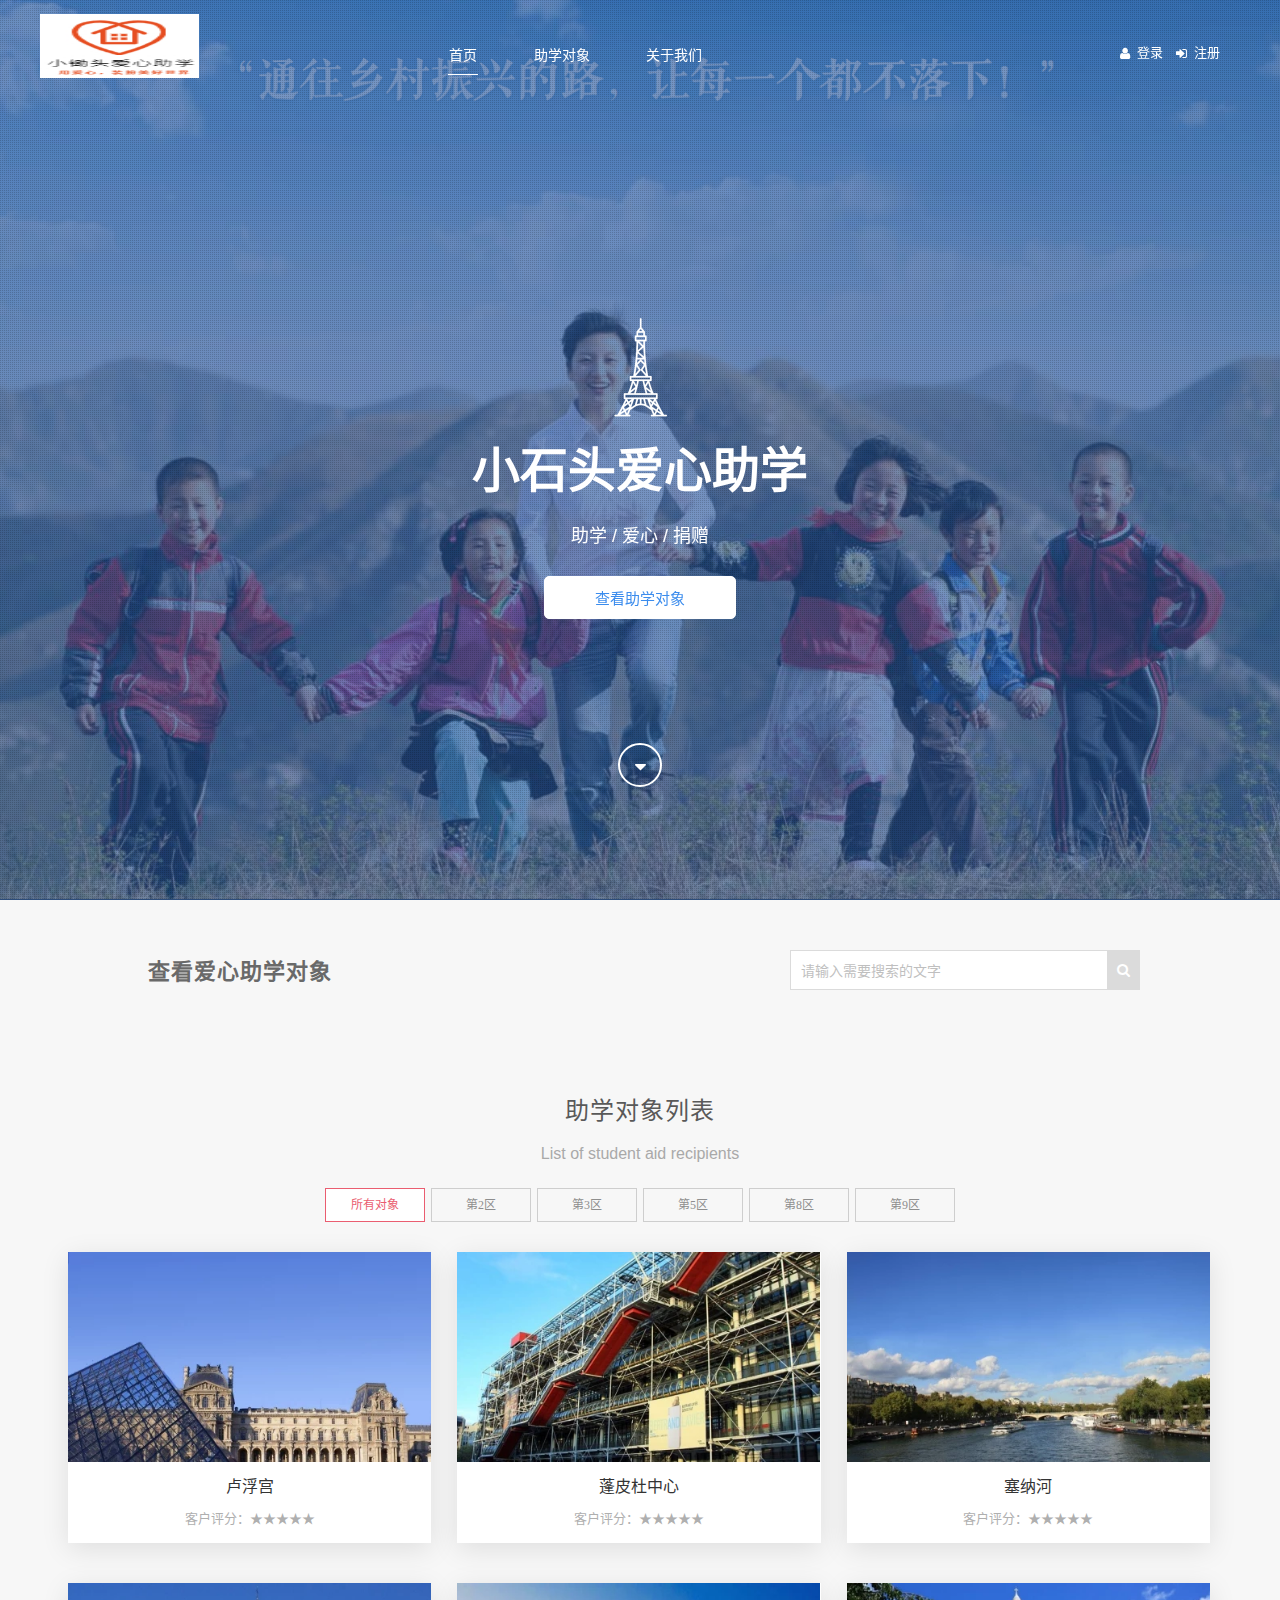
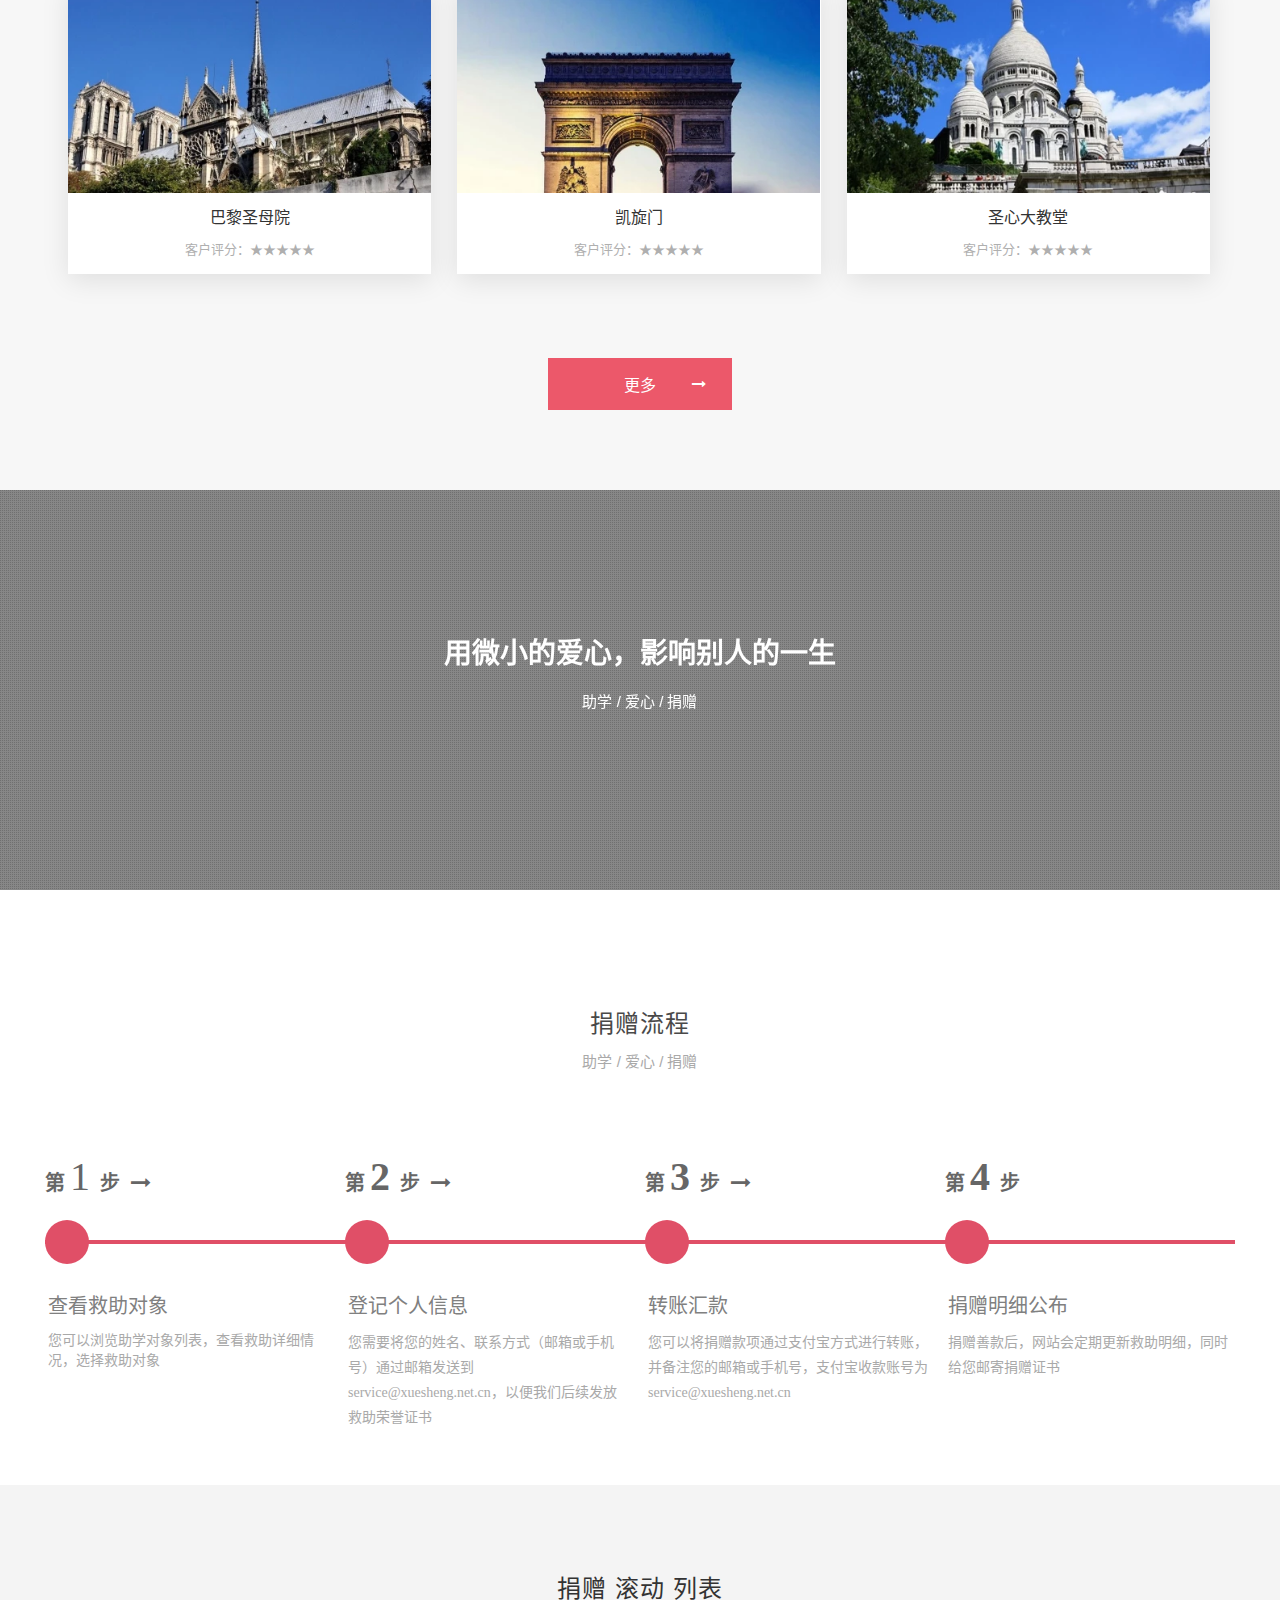
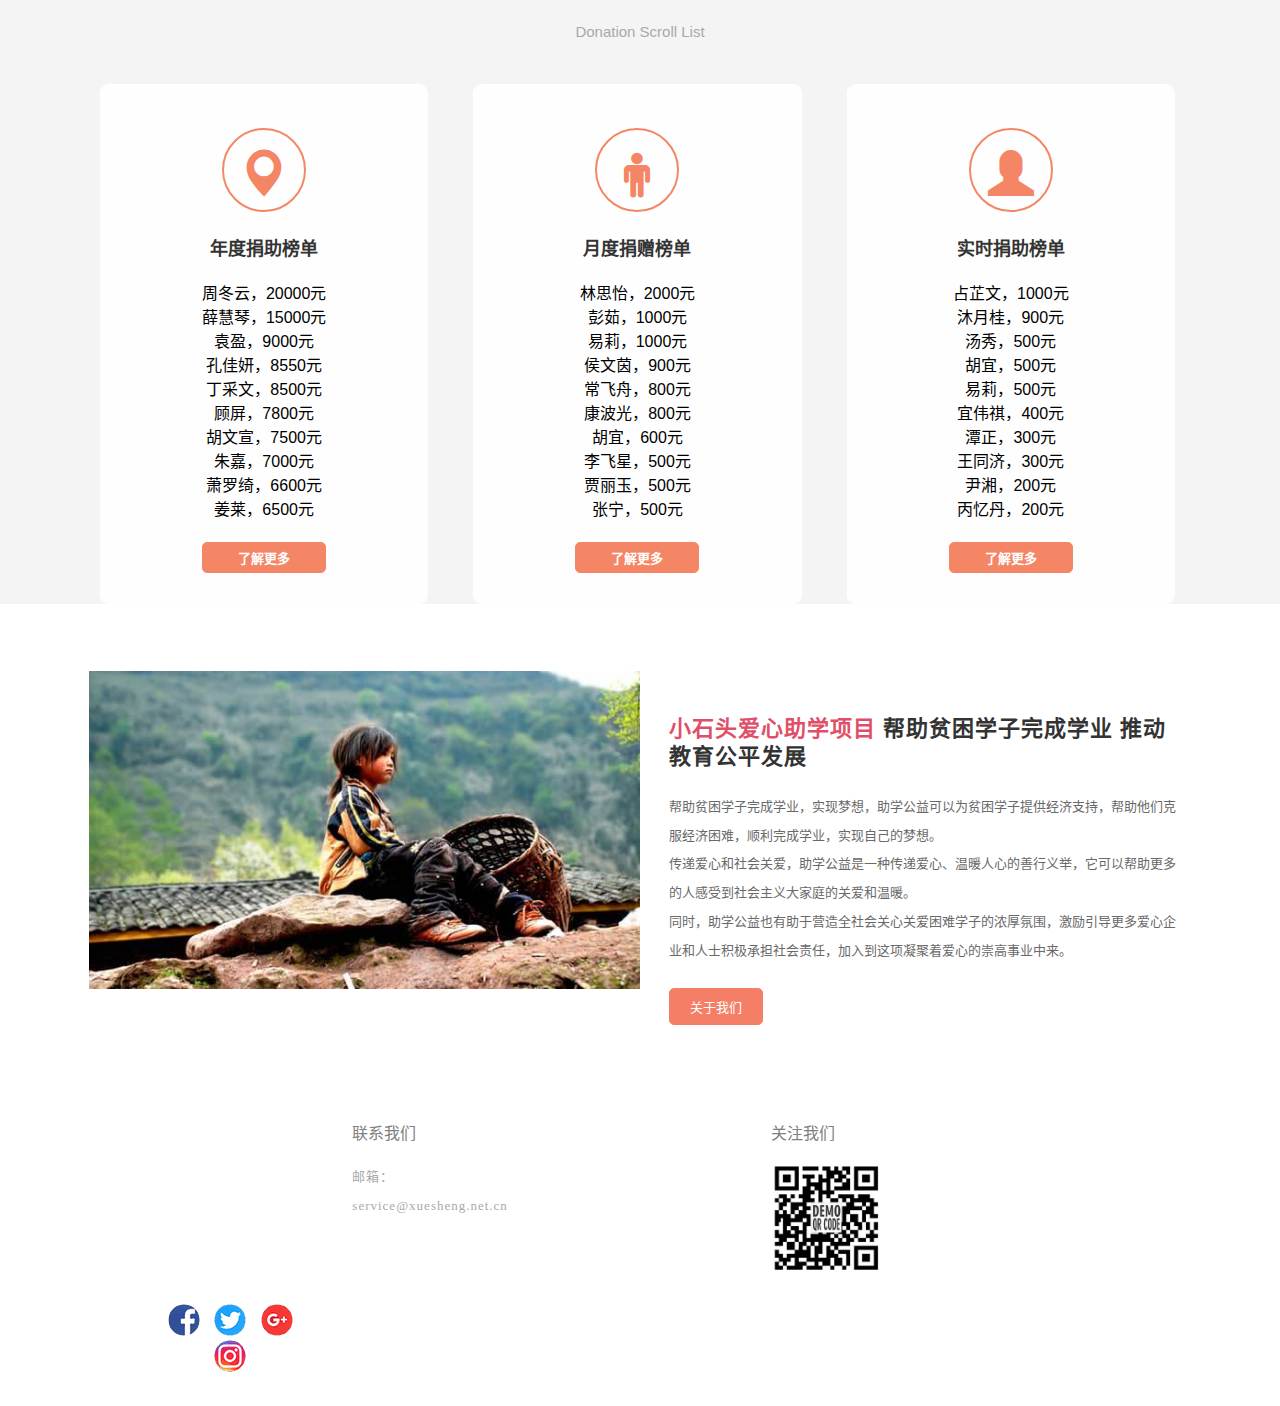
==== commit c9c6d16a: "SSS" ====
--- a/index.html
+++ b/index.html
@@ -154,7 +154,7 @@
 				<a class="bitem logo" href="">
 					<span class="logospan" style="max-width:100px;max-height:100px;">
 						<img class="preload-me" src="img/aHR0cHM6Ly81ODc0NWExOTcyYzZmLnQ3My5xaWZlaXllLmNvbS9xZnktY29udGVudC91cGxvYWRzLzIwMTcvMDQvOWE2YTE3OGRjMjYwMjU0ZGViMGRkMWM5ZjgxYjhjM2UtOTAud2VicA_p_p100_p_3D_p_p100_p_3D.webp"
-						width="218" height="88" alt="home">
+					
 					</span>
 				</a>
 			</div>
@@ -306,7 +306,9 @@
 					<div id="branding" class="wf-td bit-logo-bar" style="vertical-align: bottom;">
 						<a class="bitem logo small" style="display: table-cell;" href="">
 							<span class="logospan">
-								<img class="preload-me" src="img/aHR0cHM6Ly81ODc0NWExOTcyYzZmLnQ3My5xaWZlaXllLmNvbS9xZnktY29udGVudC91cGxvYWRzLzIwMTcvMDQvOWE2YTE3OGRjMjYwMjU0ZGViMGRkMWM5ZjgxYjhjM2UtOTAud2VicA_p_p100_p_3D_p_p100_p_3D.webp"
+						<!-- 		<img class="preload-me" src="img/aHR0cHM6Ly81ODc0NWExOTcyYzZmLnQ3My5xaWZlaXllLmNvbS9xZnktY29udGVudC91cGxvYWRzLzIwMTcvMDQvOWE2YTE3OGRjMjYwMjU0ZGViMGRkMWM5ZjgxYjhjM2UtOTAud2VicA_p_p100_p_3D_p_p100_p_3D.webp"
+								width="218" height="88" alt="home"> -->
+								<img class="preload-me" src="img/logo.jpg"
 								width="218" height="88" alt="home">
 							</span>
 						</a>
@@ -381,8 +383,11 @@
 								<div class="mobile_logo">
 									<a class="bitem logo" href="">
 										<span class="logospan" style="max-width:100px;max-height:100px;">
+											小锄头爱心助学
 											<img class="preload-me" src="img/aHR0cHM6Ly81ODc0NWExOTcyYzZmLnQ3My5xaWZlaXllLmNvbS9xZnktY29udGVudC91cGxvYWRzLzIwMTcvMDQvOWE2YTE3OGRjMjYwMjU0ZGViMGRkMWM5ZjgxYjhjM2UtOTAud2VicA_p_p100_p_3D_p_p100_p_3D.webp"
 											width="218" height="88" alt="home">
+											<!-- <img class="preload-me" src="img/logo.jpg"
+											width="218" height="88" alt="home"> -->
 										</span>
 									</a>
 								</div>
@@ -517,11 +522,14 @@
 												</style>
 												<div data-time="3" data-imagebgs="" class="background-media   " backgroundsize="true"
 												style="">
-													<video autoplay="autoplay" muted="muted" volume="0" poster="https://ccdn.goodq.top/caches/628d236aceaa012698bd7fe4b8dc188c/aHR0cHM6Ly81ODc0NWExOTcyYzZmLnQ3My5xaWZlaXllLmNvbS9xZnktY29udGVudC91cGxvYWRzLzIwMjAvMDkvMGU3OWM5ZWJhZmZkNGU1YWRkYWQ2N2MwZjQ3Zjk1ZDBwcmV2aWV3X2ltYWdlLTkwLndlYnA_p_p100_p_3D.webp"
+													<!-- <video autoplay="autoplay" muted="muted" volume="0" poster="img/aHR0cHM6Ly81ODc0NWExOTcyYzZmLnQ3My5xaWZlaXllLmNvbS9xZnktY29udGVudC91cGxvYWRzLzIwMjAvMDkvMGU3OWM5ZWJhZmZkNGU1YWRkYWQ2N2MwZjQ3Zjk1ZDBwcmV2aWV3X2ltYWdlLTkwLndlYnA_p_p100_p_3D.webp" -->
+														<video autoplay="autoplay" muted="muted" volume="0" poster="img/index_banner2.png"
 													loop="loop" style="width: 100%; height: 100%;object-fit:cover;object-position:center center"
 													class="section-background-video">
-														<source type="video/webm" src="https://ccdn.goodq.top/caches/628d236aceaa012698bd7fe4b8dc188c/aHR0cHM6Ly81ODc0NWExOTcyYzZmLnQ3My5xaWZlaXllLmNvbS9xZnktY29udGVudC91cGxvYWRzLzIwMjAvMDkvMGU3OWM5ZWJhZmZkNGU1YWRkYWQ2N2MwZjQ3Zjk1ZDAud2VibQ_p_p100_p_3D_p_p100_p_3D.webm">
-															<source type="video/mp4" src="https://ccdn.goodq.top/caches/628d236aceaa012698bd7fe4b8dc188c/aHR0cHM6Ly81ODc0NWExOTcyYzZmLnQ3My5xaWZlaXllLmNvbS9xZnktY29udGVudC91cGxvYWRzLzIwMjAvMDkvMGU3OWM5ZWJhZmZkNGU1YWRkYWQ2N2MwZjQ3Zjk1ZDAubXA0.mp4">
+														<!-- <source type="video/webm" src="img/aHR0cHM6Ly81ODc0NWExOTcyYzZmLnQ3My5xaWZlaXllLmNvbS9xZnktY29udGVudC91cGxvYWRzLzIwMjAvMDkvMGU3OWM5ZWJhZmZkNGU1YWRkYWQ2N2MwZjQ3Zjk1ZDAud2VibQ_p_p100_p_3D_p_p100_p_3D.webm"> -->
+															<source type="video/webm" src="img/index_banner2.png">
+															<!-- <source type="video/mp4" src="img/aHR0cHM6Ly81ODc0NWExOTcyYzZmLnQ3My5xaWZlaXllLmNvbS9xZnktY29udGVudC91cGxvYWRzLzIwMjAvMDkvMGU3OWM5ZWJhZmZkNGU1YWRkYWQ2N2MwZjQ3Zjk1ZDAubXA0.mp4"> -->
+																<source type="video/mp4" src="img/index_banner2.png">
 													</video>
 												</div>
 												<div class="section-background-overlay background-overlay grid-overlay-30 "
@@ -1210,7 +1218,7 @@
 													!important;min-height:0;}}
 												</style>
 												<div data-time="3" data-imagebgs="" class="background-media   " backgroundsize="true"
-												style="background-image: url(&#39;https://ccdn.goodq.top/caches/628d236aceaa012698bd7fe4b8dc188c/aHR0cHM6Ly81ODc0NWExOTcyYzZmLnQ3My5xaWZlaXllLmNvbS9xZnktY29udGVudC91cGxvYWRzLzIwMTcvMDQvYmViNmQ1ODRkNTNhOGQ5YjRmNTI1NTNmZDExNzI5NzQtOTAud2VicA_p_p100_p_3D_p_p100_p_3D.webp&#39;); background-repeat:no-repeat; background-size:cover; background-attachment:fixed; background-position:Array;">
+												style="background-image: url(img/index_banner.jpg); background-repeat:no-repeat; background-size:cover; background-attachment:fixed; background-position:Array;">
 												</div>
 												<div class="section-background-overlay background-overlay grid-overlay-30 "
 												style="background-color: rgba(0,0,0,0.4);">
@@ -2071,7 +2079,7 @@
 																	style="position: relative; line-height: 1.5em; background-color: transparent; background-position: left top; background-repeat: no-repeat; margin-top: 0px; margin-bottom: 0px; padding: 20px 30px; border-radius: 0px;">
 																		<div class="qfe_wrapper ">
 																			<div style="text-align: center;">
-																				<span style="display:inline-block;line-height:1.6;">
+																				<!-- <span style="display:inline-block;line-height:1.6;">
 																					<span style="color: rgb(128, 128, 128);">
 																						<span style="font-size: 12px;">
 																							<span style="font-family: 微软雅黑;">
@@ -2079,7 +2087,19 @@
 																							</span>
 																						</span>
 																					</span>
-																				</span>
+																				</span> -->
+																				<ul style=" list-style-type: none;">
+																					<li>周冬云，20000元</li>
+																					<li>薛慧琴，15000元</li>
+																					<li>袁盈，9000元</li>
+																					<li>孔佳妍，8550元</li>
+																					<li>丁采文，8500元</li>
+																					<li>顾屏，7800元</li>
+																					<li>胡文宣，7500元</li>
+																					<li>朱嘉，7000元</li>
+																					<li>萧罗绮，6600元</li>
+																					<li>姜莱，6500元</li>
+																				</ul>
 																			</div>
 																		</div>
 																	</div>
@@ -2176,7 +2196,7 @@
 																	style="position: relative; line-height: 1.5em; background-color: transparent; background-position: left top; background-repeat: no-repeat; margin-top: 0px; margin-bottom: 0px; padding: 20px 30px; border-radius: 0px;">
 																		<div class="qfe_wrapper ">
 																			<div style="text-align: center;">
-																				<span style="display:inline-block;line-height:1.6;">
+																				<!-- <span style="display:inline-block;line-height:1.6;">
 																					<span style="color: rgb(128, 128, 128);">
 																						<span style="font-size: 12px;">
 																							<span style="font-family: 微软雅黑;">
@@ -2184,7 +2204,19 @@
 																							</span>
 																						</span>
 																					</span>
-																				</span>
+																				</span> -->
+																				<ul style=" list-style-type: none;">
+																					<li>林思怡，2000元</li>
+																					<li>彭茹，1000元</li>
+																					<li>易莉，1000元</li>
+																					<li>侯文茵，900元</li>
+																					<li>常飞舟，800元</li>
+																					<li>康波光，800元</li>
+																					<li>胡宜，600元</li>
+																					<li>李飞星，500元</li>
+																					<li>贾丽玉，500元</li>
+																					<li>张宁，500元</li>
+																				</ul>
 																			</div>
 																		</div>
 																	</div>
@@ -2281,7 +2313,7 @@
 																	style="position: relative; line-height: 1.5em; background-color: transparent; background-position: left top; background-repeat: no-repeat; margin-top: 0px; margin-bottom: 0px; padding: 20px 30px; border-radius: 0px;">
 																		<div class="qfe_wrapper ">
 																			<div style="text-align: center;">
-																				<span style="display:inline-block;line-height:1.6;">
+																				<!-- <span style="display:inline-block;line-height:1.6;">
 																					<span style="color: rgb(128, 128, 128);">
 																						<span style="font-size: 12px;">
 																							<span style="font-family: 微软雅黑;">
@@ -2289,7 +2321,20 @@
 																							</span>
 																						</span>
 																					</span>
-																				</span>
+																				</span> -->
+																				<ul style=" list-style-type: none;">
+																					<li>占芷文，1000元</li>
+																					<li>沐月桂，900元</li>
+																					<li>汤秀，500元</li>
+																					<li>胡宜，500元</li>
+																					<li>易莉，500元</li>
+																					<li>宜伟祺，400元</li>
+																					<li>潭正，300元</li>
+																					<li>王同济，300元</li>
+																					<li>尹湘，200元</li>
+																					<li>丙忆丹，200元</li>
+																					
+																				</ul>
 																			</div>
 																		</div>
 																	</div>
@@ -2352,13 +2397,13 @@
 																			16px !important;}}
 																		</style>
 																		<a class="bitImageAhover  ">
-																			<div class="bitImageParentDiv qfe_single_image qfe_content_element qfe_animate_when_almost_visible qfe_qfy_shake vc_align_center">
+																			<div class="bitImageParentDiv qfe_single_image qfe_content_element  qfe_qfy_shake vc_align_center">
 																				<div class="qfe_wrapper">
 																					<span>
 																					</span>
 																					<img width="501" height="306" src="img/shanquchild.jpg"
 																					class="front_image  attachment-full" alt="laptop" title="" description=""
-																					data-title="laptop" src-img="" style="">
+																					data-title="laptop" src-img="img/shanquchild.jpg" style="">
 																				</div>
 																			</div>
 																		</a>
@@ -2829,7 +2874,6 @@
 	</script>
 	<script type="text/javascript" src="js/74b36c676082fab1217f5c5de5cbb631.js.下载">
 		/*Cache!*/
-		
 	</script>
 	<link rel="stylesheet" href="css/d559c7bee61918e5f391c3eec5d2db31.css"
 	type="text/css" media="all">
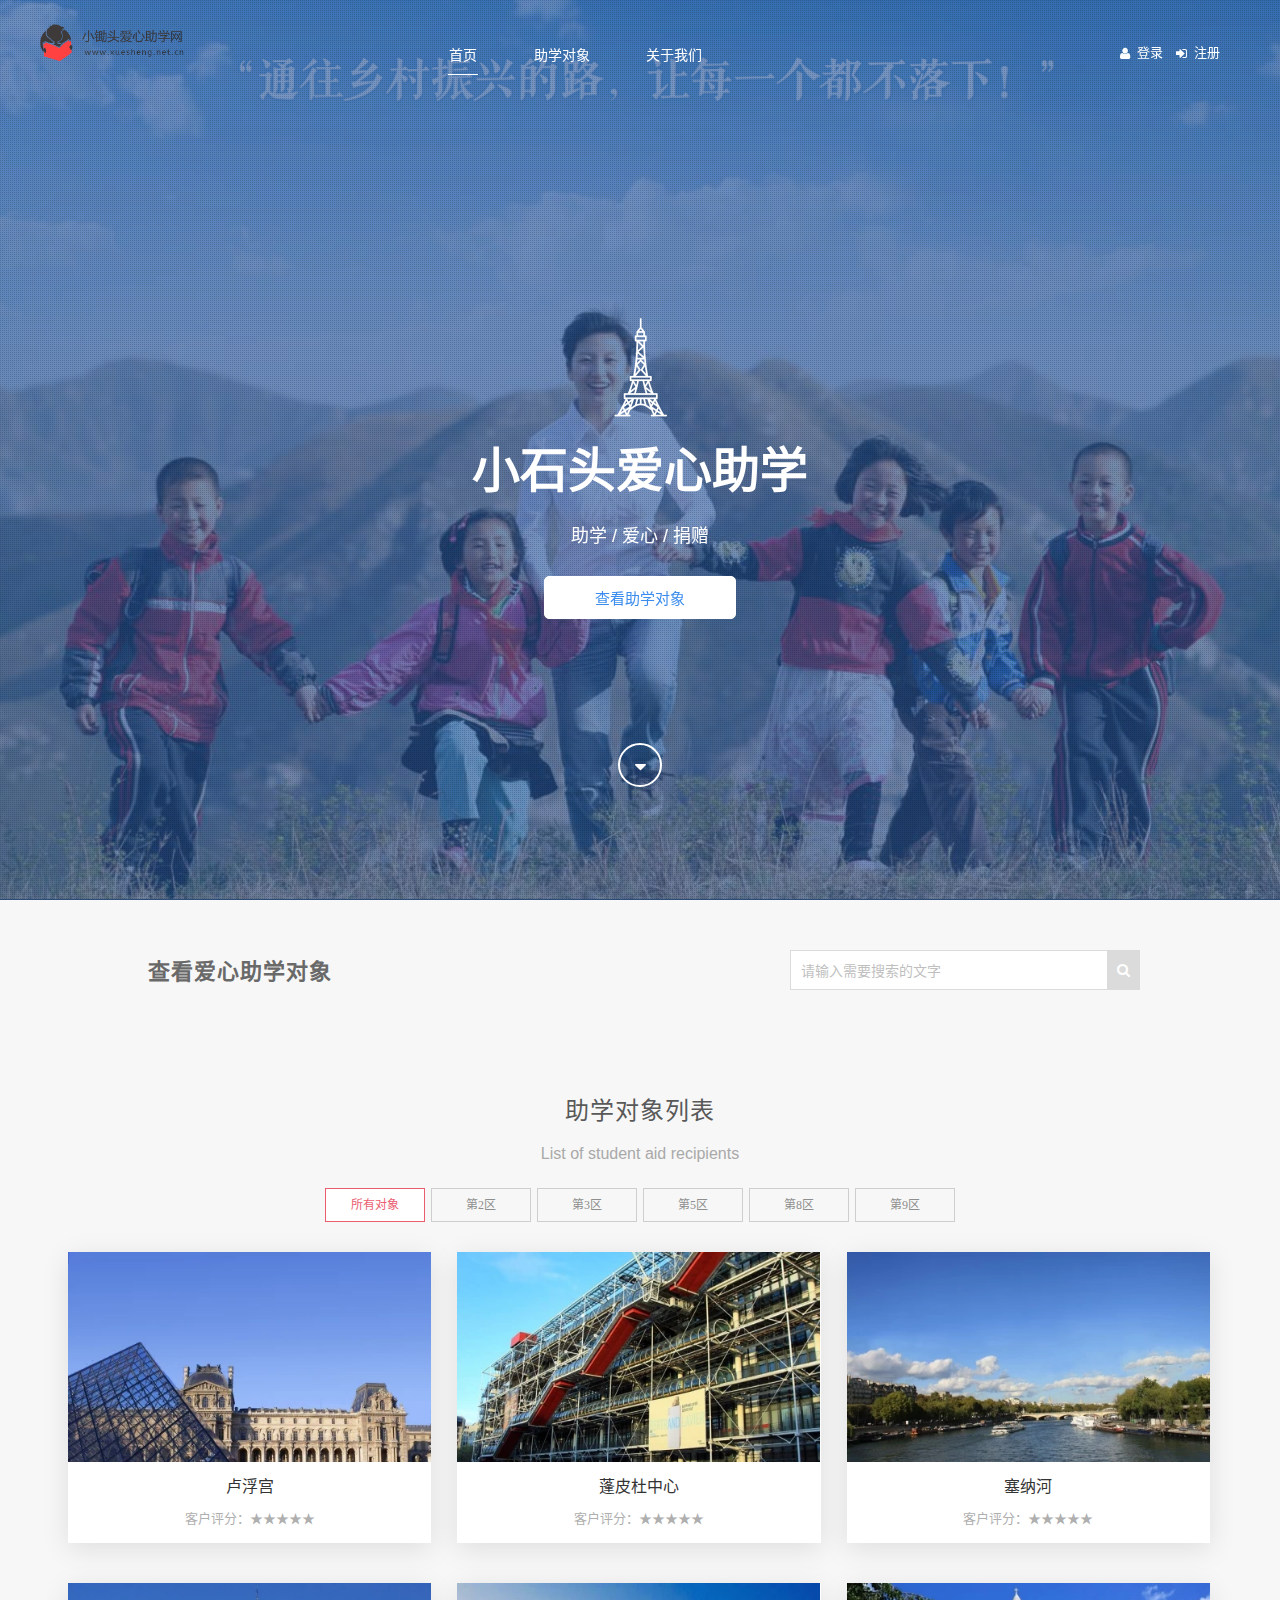
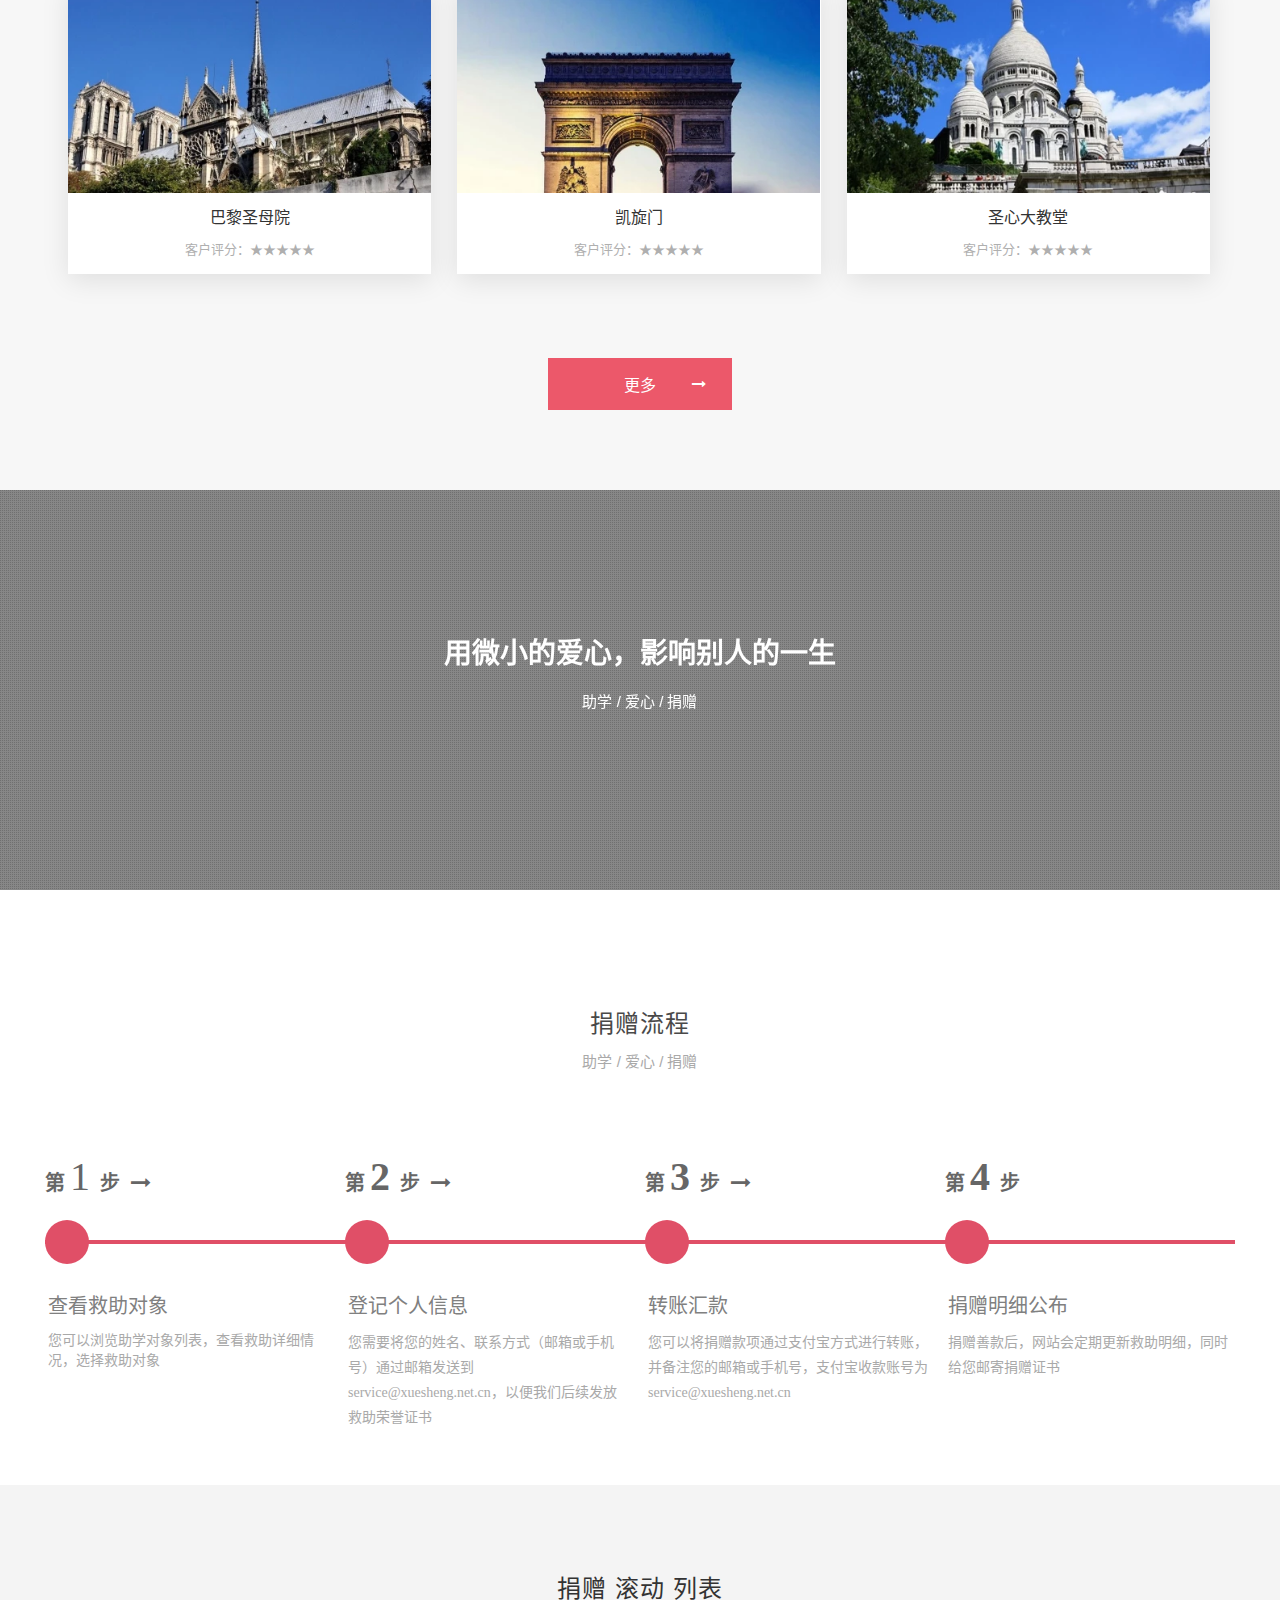
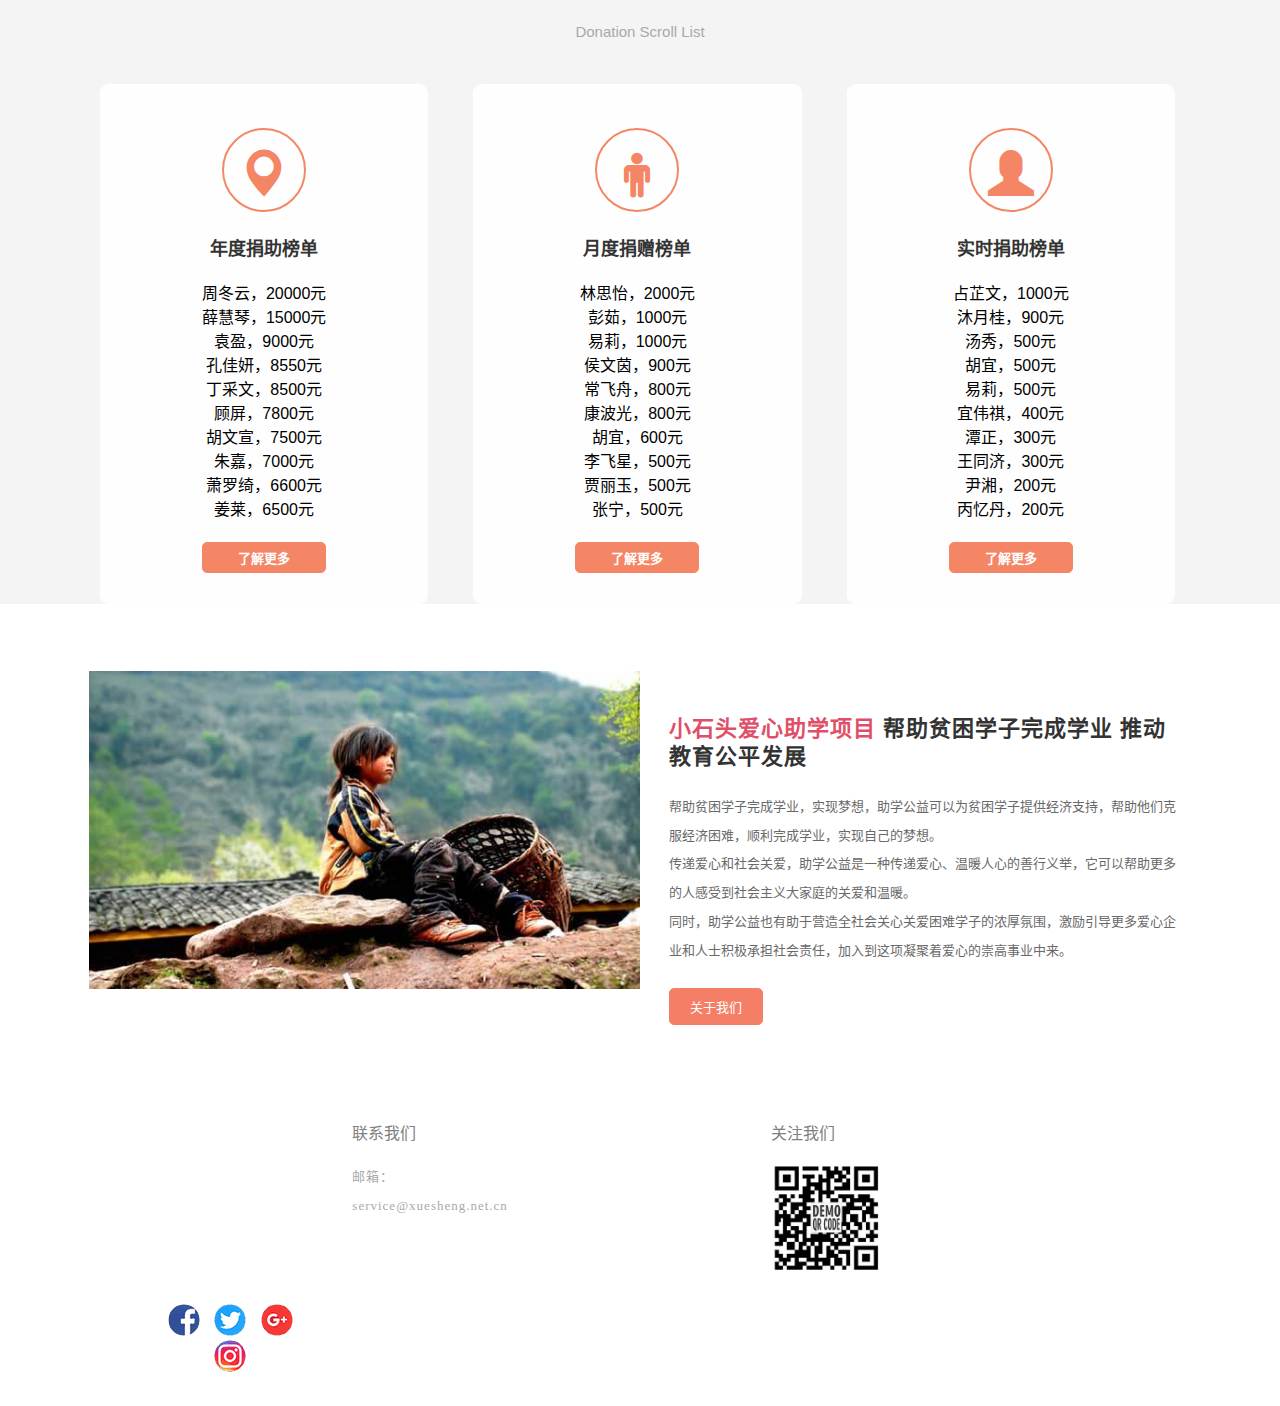
==== commit 0931f1b6: "1" ====
--- a/index.html
+++ b/index.html
@@ -308,7 +308,7 @@
 							<span class="logospan">
 						<!-- 		<img class="preload-me" src="img/aHR0cHM6Ly81ODc0NWExOTcyYzZmLnQ3My5xaWZlaXllLmNvbS9xZnktY29udGVudC91cGxvYWRzLzIwMTcvMDQvOWE2YTE3OGRjMjYwMjU0ZGViMGRkMWM5ZjgxYjhjM2UtOTAud2VicA_p_p100_p_3D_p_p100_p_3D.webp"
 								width="218" height="88" alt="home"> -->
-								<img class="preload-me" src="img/logo.jpg"
+								<img class="preload-me" src="img/logo.png"
 								width="218" height="88" alt="home">
 							</span>
 						</a>
@@ -386,7 +386,7 @@
 											小锄头爱心助学
 											<img class="preload-me" src="img/aHR0cHM6Ly81ODc0NWExOTcyYzZmLnQ3My5xaWZlaXllLmNvbS9xZnktY29udGVudC91cGxvYWRzLzIwMTcvMDQvOWE2YTE3OGRjMjYwMjU0ZGViMGRkMWM5ZjgxYjhjM2UtOTAud2VicA_p_p100_p_3D_p_p100_p_3D.webp"
 											width="218" height="88" alt="home">
-											<!-- <img class="preload-me" src="img/logo.jpg"
+											<!-- <img class="preload-me" src="img/logo.png"
 											width="218" height="88" alt="home"> -->
 										</span>
 									</a>
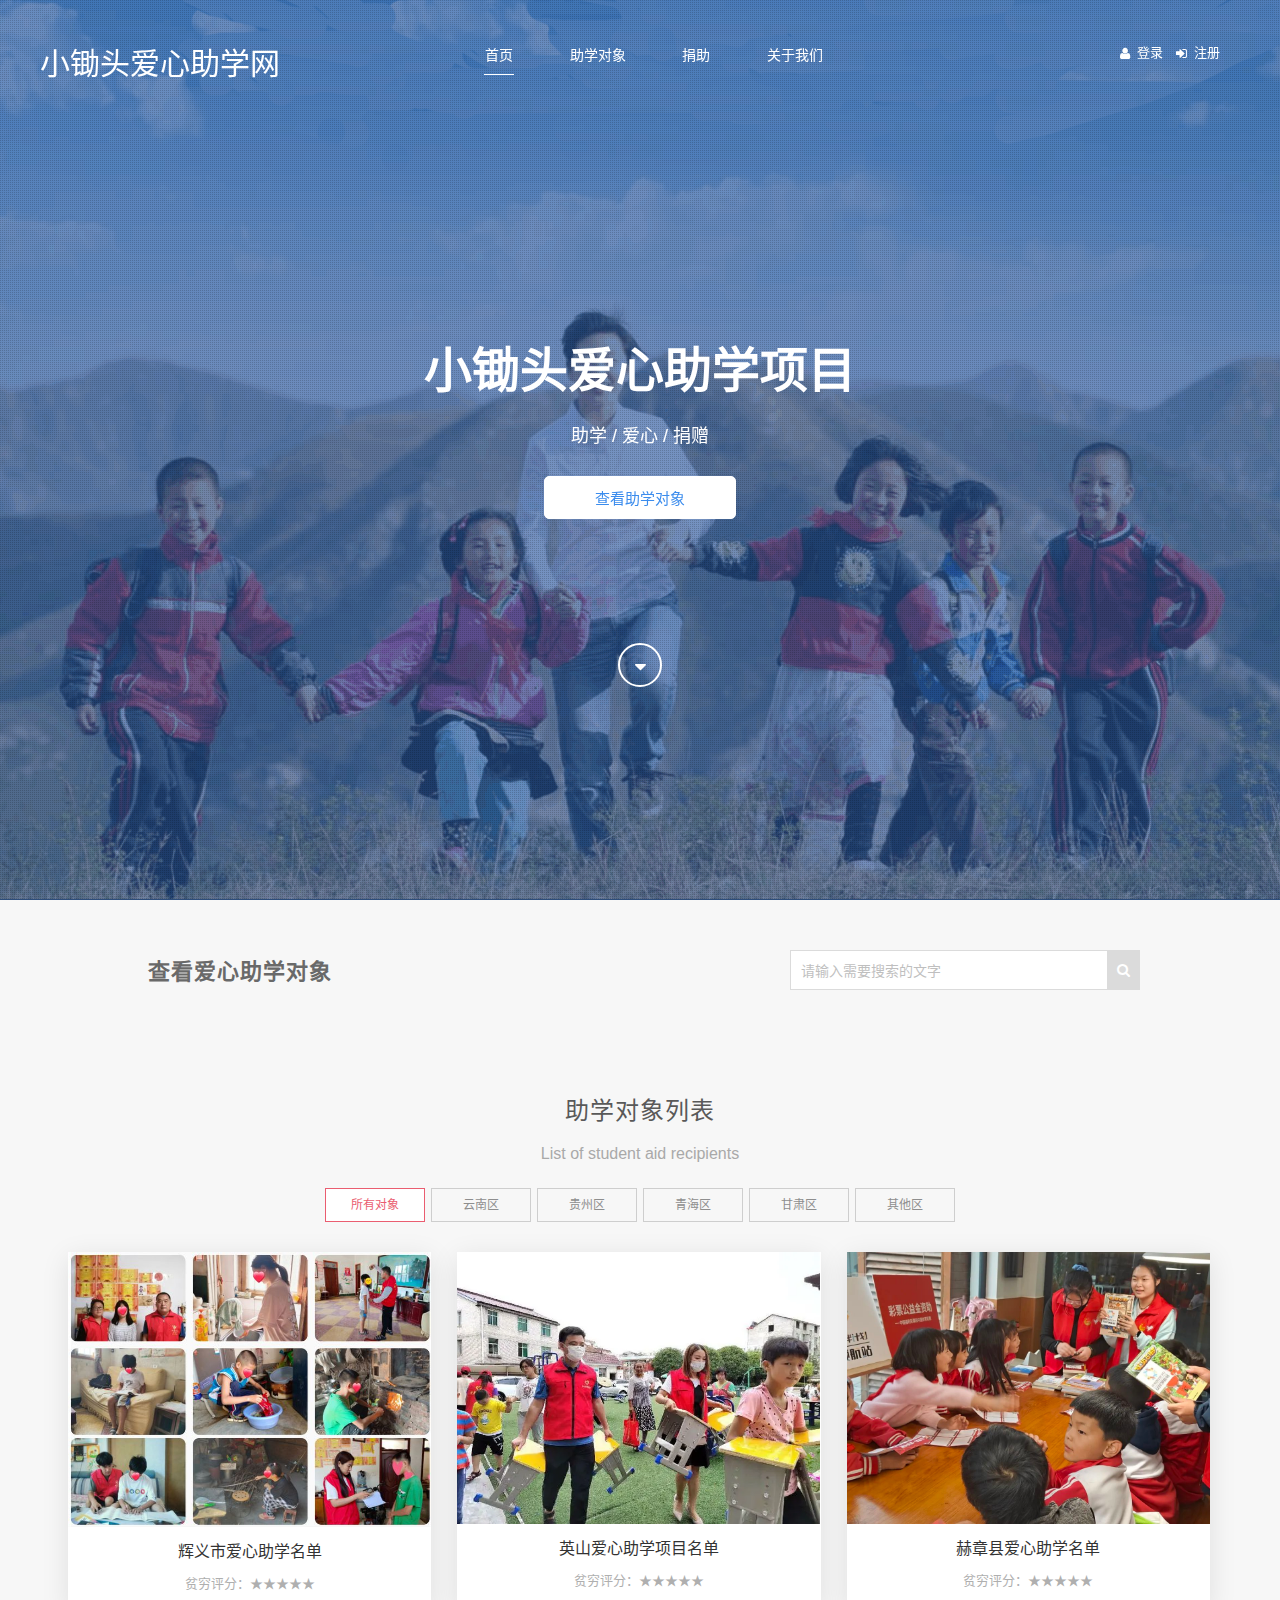
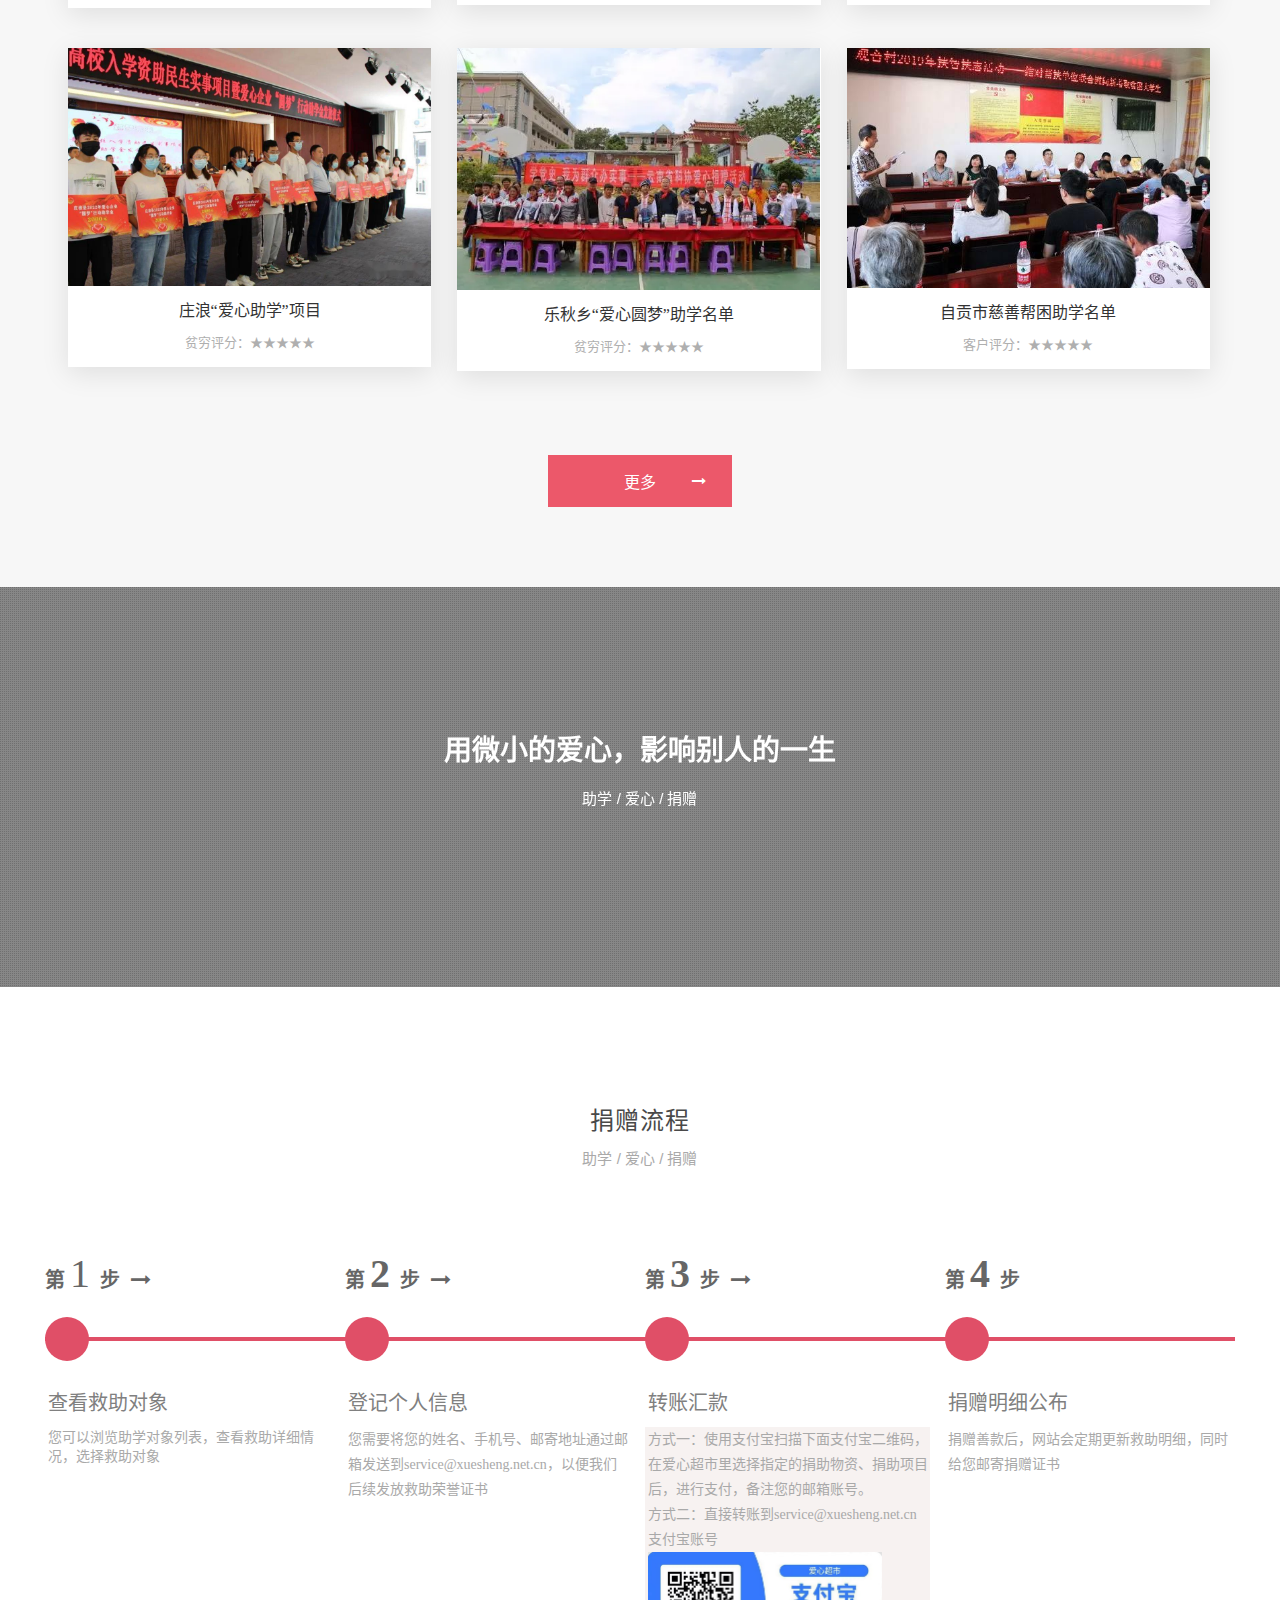
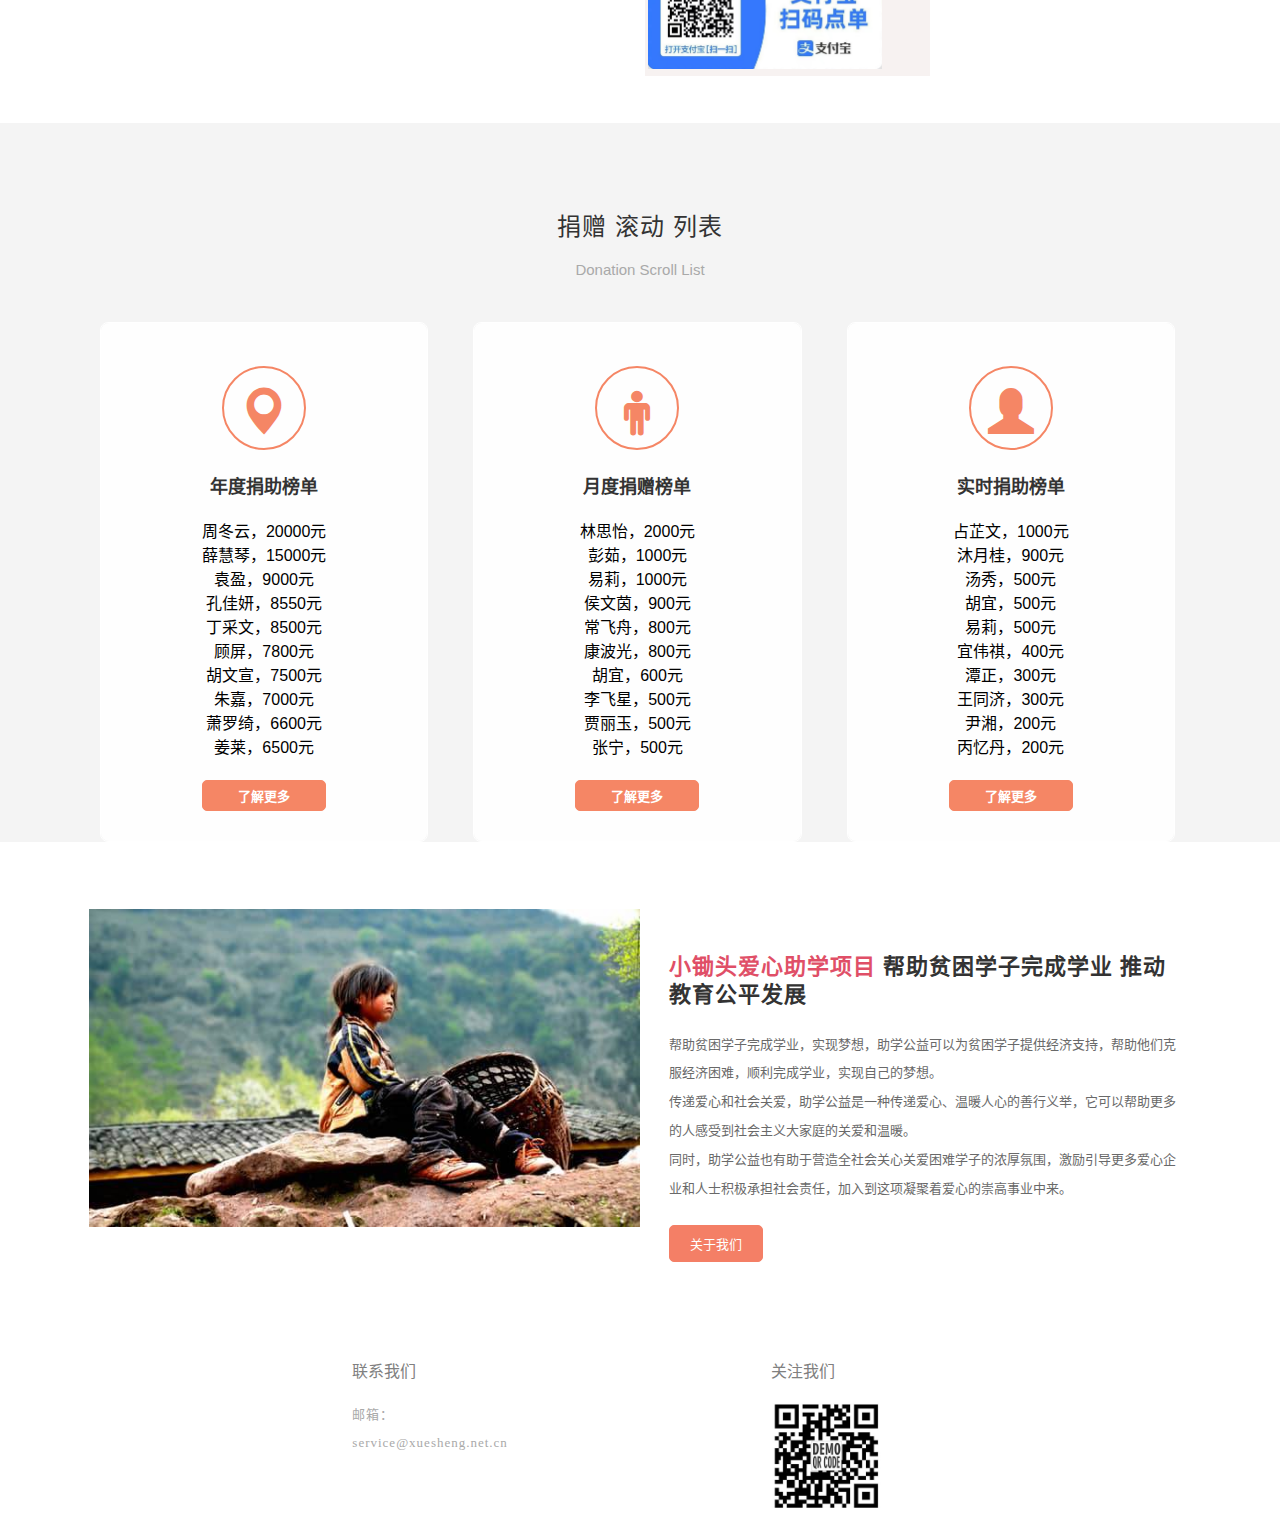
==== commit 210fbade: "1111" ====
--- a/index.html
+++ b/index.html
@@ -20,7 +20,7 @@
 	<meta name="viewport" content="width=device-width, initial-scale=1, maximum-scale=1">
 	<meta name="robots" content="index, follow">
 	<title>
-		home
+		小锄头爱心助学网 | 首页
 	</title>
 	<link rel="profile" href="http://gmpg.org/xfn/11">
 	<link rel="pingback" href="">
@@ -152,8 +152,9 @@
 			</div>
 			<div class="mobile_logo">
 				<a class="bitem logo" href="">
-					<span class="logospan" style="max-width:100px;max-height:100px;">
-						<img class="preload-me" src="img/aHR0cHM6Ly81ODc0NWExOTcyYzZmLnQ3My5xaWZlaXllLmNvbS9xZnktY29udGVudC91cGxvYWRzLzIwMTcvMDQvOWE2YTE3OGRjMjYwMjU0ZGViMGRkMWM5ZjgxYjhjM2UtOTAud2VicA_p_p100_p_3D_p_p100_p_3D.webp"
+					<span class="logospan" style="max-width:100px;max-height:100px;color:white;">
+						<!-- <img class="preload-me" src="img/aHR0cHM6Ly81ODc0NWExOTcyYzZmLnQ3My5xaWZlaXllLmNvbS9xZnktY29udGVudC91cGxvYWRzLzIwMTcvMDQvOWE2YTE3OGRjMjYwMjU0ZGViMGRkMWM5ZjgxYjhjM2UtOTAud2VicA_p_p100_p_3D_p_p100_p_3D.webp" -->
+						小锄头爱心助学网
 					
 					</span>
 				</a>
@@ -175,7 +176,7 @@
 						</path>
 					</svg>
 				</a>
-				<a class="wc-ico-cart shopping-cart empty" href="">
+				<!-- <a class="wc-ico-cart shopping-cart empty" href="">
 					<svg xmlns="http://www.w3.org/2000/svg" class="icon" style="width:25px;height:25px;position:relative;top:4px;"
 					viewBox="0 0 1025 1024" version="1.1">
 						<path class="svgpath" fill="" d="M790.439 661.909h-394.194c-37.37 0-46.666-20.51-48.927-32.763l-3.911-21.551c-40.409-226.818-63.44-352.916-68.567-374.815-4.432-17.381-11.819-23.638-17.12-23.638h-77.952c-8.516 0-15.382-6.953-15.382-15.469s6.865-15.381 15.382-15.381h77.952c8.168 0 35.804 3.389 47.102 47.102 7.995 34.066 53.88 291.997 69.001 376.727l3.824 21.465c0.348 1.998 1.39 7.474 18.597 7.474h394.282c8.516 0 15.382 6.865 15.382 15.382 0 8.603-6.953 15.469-15.469 15.469v0zM745.511 537.116h-398.453c-8.516 0-15.382-6.865-15.382-15.382s6.865-15.382 15.382-15.382h398.366c27.461 0 33.023-21.378 33.197-22.335 1.651-6.17 38.845-144.868 49.013-179.37 1.217-4.085 2.172-9.56 0-12.948-2.259-3.476-7.647-5.041-10.168-5.562h-519.335c-8.516 0-15.382-6.865-15.382-15.382s6.865-15.382 15.382-15.382h520.64c0.521 0 1.043 0 1.651 0.087 2.259 0.261 22.073 2.781 33.023 19.118 4.867 7.299 9.56 19.988 3.998 38.932-10.168 34.153-48.319 176.761-48.753 178.239-3.91 15.381-22.073 45.364-63.178 45.364v0zM428.052 832.414c-35.283 0-64.048-28.679-64.048-64.048s28.765-64.048 64.048-64.048c35.283 0 63.961 28.679 63.961 64.048s-28.679 64.048-63.961 64.048v0zM428.052 735.255c-18.337 0-33.197 14.86-33.197 33.197s14.86 33.197 33.197 33.197c18.249 0 33.11-14.861 33.11-33.197s-14.86-33.197-33.11-33.197v0zM715.442 832.414c-35.283 0-64.047-28.679-64.047-64.048s28.765-64.048 64.047-64.048c35.283 0 64.048 28.679 64.048 64.048s-28.765 64.048-64.048 64.048v0zM715.442 735.255c-18.249 0-33.197 14.86-33.197 33.197s14.861 33.197 33.197 33.197c18.249 0 33.197-14.861 33.197-33.197s-14.947-33.197-33.197-33.197v0zM715.442 735.255z">
@@ -183,7 +184,7 @@
 					</svg>
 					<span class="carsize" style="margin-left:-6px;top:5px;transform:none;">
 					</span>
-				</a>
+				</a> -->
 			</div>
 		</div>
 	</div>
@@ -231,6 +232,13 @@
 					<a href="students.html">
 						<span>
 							助学对象
+						</span>
+					</a>
+				</li>
+				<li class=" menu-item menu-item-type-post_type menu-item-object-page current-menu-item page_item page-item-9850 current_page_item bit-menu-post-id-9850 menu-item-9851 act">
+					<a href="index.html#donate">
+						<span>
+							捐助
 						</span>
 					</a>
 				</li>
@@ -304,13 +312,8 @@
 			<div class="wf-wrap">
 				<div class="wf-table">
 					<div id="branding" class="wf-td bit-logo-bar" style="vertical-align: bottom;">
-						<a class="bitem logo small" style="display: table-cell;" href="">
-							<span class="logospan">
-						<!-- 		<img class="preload-me" src="img/aHR0cHM6Ly81ODc0NWExOTcyYzZmLnQ3My5xaWZlaXllLmNvbS9xZnktY29udGVudC91cGxvYWRzLzIwMTcvMDQvOWE2YTE3OGRjMjYwMjU0ZGViMGRkMWM5ZjgxYjhjM2UtOTAud2VicA_p_p100_p_3D_p_p100_p_3D.webp"
-								width="218" height="88" alt="home"> -->
-								<img class="preload-me" src="img/logo.png"
-								width="218" height="88" alt="home">
-							</span>
+						<a class="" style="" href="">
+							<span style="font-size:30px;color:white;">小锄头爱心助学网</span>
 						</a>
 						<!-- <div id="site-title" class="assistive-text"></div>
 						<div id="site-description" class="assistive-text"></div> -->
@@ -334,6 +337,15 @@
 								<a href="students.html">
 									<span>
 										助学对象
+										<i class="underline">
+										</i>
+									</span>
+								</a>
+							</li>
+							<li class=" menu-item menu-item-type-post_type menu-item-object-page bit-menu-post-id-9850 menu-item-9851">
+								<a href="index.html#donate">
+									<span>
+										捐助
 										<i class="underline">
 										</i>
 									</span>
@@ -382,13 +394,9 @@
 								</div>
 								<div class="mobile_logo">
 									<a class="bitem logo" href="">
-										<span class="logospan" style="max-width:100px;max-height:100px;">
-											小锄头爱心助学
-											<img class="preload-me" src="img/aHR0cHM6Ly81ODc0NWExOTcyYzZmLnQ3My5xaWZlaXllLmNvbS9xZnktY29udGVudC91cGxvYWRzLzIwMTcvMDQvOWE2YTE3OGRjMjYwMjU0ZGViMGRkMWM5ZjgxYjhjM2UtOTAud2VicA_p_p100_p_3D_p_p100_p_3D.webp"
-											width="218" height="88" alt="home">
-											<!-- <img class="preload-me" src="img/logo.png"
-											width="218" height="88" alt="home"> -->
-										</span>
+										<span class="logospan" style="max-width:100px;max-height:100px;color:white;">
+				小锄头爱心助学网		
+				</span>
 									</a>
 								</div>
 								<div class="mobile_login_btn">
@@ -408,7 +416,7 @@
 											</path>
 										</svg>
 									</a>
-									<a class="wc-ico-cart shopping-cart empty" href="
+									<!-- <a class="wc-ico-cart shopping-cart empty" href="
 									">
 										<svg xmlns="http://www.w3.org/2000/svg" class="icon" style="width:25px;height:25px;position:relative;top:4px;"
 										viewBox="0 0 1025 1024" version="1.1">
@@ -417,7 +425,7 @@
 										</svg>
 										<span class="carsize" style="margin-left:-6px;top:5px;transform:none;">
 										</span>
-									</a>
+									</a> -->
 								</div>
 							</div>
 						</div>
@@ -561,9 +569,9 @@
 																				<div class="qfe_wrapper">
 																					<span>
 																					</span>
-																					<img class="front_image   ag_image" src="img/aHR0cHM6Ly81ODc0NWExOTcyYzZmLnQ3My5xaWZlaXllLmNvbS9xZnktY29udGVudC91cGxvYWRzLzIwMTcvMDMvZmI1OGM0OGE1NDNkYzIzMDY4ZWFiMmQ2ODYwNzY5MmYtNTR4MTAwLTkwLndlYnA_p_p100_p_3D.webp"
+																					<!-- <img class="front_image   ag_image" src="img/aHR0cHM6Ly81ODc0NWExOTcyYzZmLnQ3My5xaWZlaXllLmNvbS9xZnktY29udGVudC91cGxvYWRzLzIwMTcvMDMvZmI1OGM0OGE1NDNkYzIzMDY4ZWFiMmQ2ODYwNzY5MmYtNTR4MTAwLTkwLndlYnA_p_p100_p_3D.webp"
 																					alt="201621106242421706206" description="" data-attach-id="12178" data-title="201621106242421706206"
-																					title="" src-img="" style="">
+																					title="" src-img="" style=""> -->
 																				</div>
 																			</div>
 																		</a>
@@ -581,7 +589,7 @@
 																							<span style="font-family: arial;">
 																								<span style="letter-spacing: 0px;">
 																									<span style="color: rgb(255, 255, 255);">
-																										小石头爱心助学
+																										小锄头爱心助学项目
 																									</span>
 																								</span>
 																							</span>
@@ -896,7 +904,7 @@
 																						<li class="item" data-id="43" style="display: table-cell;text-align:center; position:relative;width:100px;">
 																							<a data-url=""
 																							onclick="nav_pagecate(this)" class="item_a" style="cursor:pointer;line-height:12px;display: block;overflow:hidden;white-space: nowrap;text-overflow: ellipsis;width:100px;border-style: solid;font-family:微软雅黑; font-size:12px; background-color:transparent; color:#8e8e8e; border-top:1px solid #cecece; border-bottom:1px solid #cecece; border-left:1px solid #cecece; border-right:1px solid #cecece; padding:10px 20px 10px 20px;">
-																								第2区
+																								云南区
 																							</a>
 																						</li>
 																						<li class="itemblank" style="display: table-cell;width:6px">
@@ -904,7 +912,7 @@
 																						<li class="item" data-id="44" style="display: table-cell;text-align:center; position:relative;width:100px;">
 																							<a data-url=""
 																							onclick="nav_pagecate(this)" class="item_a" style="cursor:pointer;line-height:12px;display: block;overflow:hidden;white-space: nowrap;text-overflow: ellipsis;width:100px;border-style: solid;font-family:微软雅黑; font-size:12px; background-color:transparent; color:#8e8e8e; border-top:1px solid #cecece; border-bottom:1px solid #cecece; border-left:1px solid #cecece; border-right:1px solid #cecece; padding:10px 20px 10px 20px;">
-																								第3区
+																								贵州区
 																							</a>
 																						</li>
 																						<li class="itemblank" style="display: table-cell;width:6px">
@@ -912,7 +920,7 @@
 																						<li class="item" data-id="45" style="display: table-cell;text-align:center; position:relative;width:100px;">
 																							<a data-url=""
 																							onclick="nav_pagecate(this)" class="item_a" style="cursor:pointer;line-height:12px;display: block;overflow:hidden;white-space: nowrap;text-overflow: ellipsis;width:100px;border-style: solid;font-family:微软雅黑; font-size:12px; background-color:transparent; color:#8e8e8e; border-top:1px solid #cecece; border-bottom:1px solid #cecece; border-left:1px solid #cecece; border-right:1px solid #cecece; padding:10px 20px 10px 20px;">
-																								第5区
+																								青海区
 																							</a>
 																						</li>
 																						<li class="itemblank" style="display: table-cell;width:6px">
@@ -920,7 +928,7 @@
 																						<li class="item" data-id="46" style="display: table-cell;text-align:center; position:relative;width:100px;">
 																							<a data-url=""
 																							onclick="nav_pagecate(this)" class="item_a" style="cursor:pointer;line-height:12px;display: block;overflow:hidden;white-space: nowrap;text-overflow: ellipsis;width:100px;border-style: solid;font-family:微软雅黑; font-size:12px; background-color:transparent; color:#8e8e8e; border-top:1px solid #cecece; border-bottom:1px solid #cecece; border-left:1px solid #cecece; border-right:1px solid #cecece; padding:10px 20px 10px 20px;">
-																								第8区
+																								甘肃区
 																							</a>
 																						</li>
 																						<li class="itemblank" style="display: table-cell;width:6px">
@@ -928,7 +936,7 @@
 																						<li class="item" data-id="47" style="display: table-cell;text-align:center; position:relative;width:100px;">
 																							<a data-url=""
 																							onclick="nav_pagecate(this)" class="item_a" style="cursor:pointer;line-height:12px;display: block;overflow:hidden;white-space: nowrap;text-overflow: ellipsis;width:100px;border-style: solid;font-family:微软雅黑; font-size:12px; background-color:transparent; color:#8e8e8e; border-top:1px solid #cecece; border-bottom:1px solid #cecece; border-left:1px solid #cecece; border-right:1px solid #cecece; padding:10px 20px 10px 20px;">
-																								第9区
+																								其他区
 																							</a>
 																						</li>
 																						<li style="display: table-cell;">
@@ -1000,9 +1008,9 @@
 																					style="max-width:33.27%;margin-bottom:0px;padding-bottom:0px;">
 																						<div class="itembody  itempcbody " style="border-top:0px solid rgba(221,221,221,1);border-bottom:0px solid rgba(221,221,221,1);border-left:0px solid rgba(221,221,221,1);border-right:0px solid rgba(221,221,221,1);background-color:#ffffff;">
 																							<div class="post-thumb blog-media wf-td" style="overflow:hidden;display:block;width: 100%;text-align: center;padding-bottom:10px;vertical-align:top;">
-																								<a href=""
-																								class="bitImageAhover  gray1 link_image" title="卢浮宫">
-																									<img data-t-id="13764" style="" class=" ag_image" src="img/aHR0cHM6Ly81ODc0NWExOTcyYzZmLnQ3My5xaWZlaXllLmNvbS9xZnktY29udGVudC91cGxvYWRzLzIwMTcvMTIvNGU2MDEzYTBlZWRjMTM5ZjQ2MzYyM2ZjMmZiOTc5OTMtNDUweDI2MC05MC53ZWJw.webp"
+																								<a href="student/1.html"
+																								class="bitImageAhover  gray1 link_image" title="辉义市爱心助学名单">
+																									<img data-t-id="13764" style="" class=" ag_image" src="img/student/1.jpeg"
 																									alt="timg244" description="" data-attach-id="13764" data-title="timg244"
 																									title="" src-img="">
 																									<i>
@@ -1012,13 +1020,13 @@
 																							<div class="post-title" style="font-weight:normal;color:#333333;line-height:16px; vertical-align: top; text-align:center;width:100%; ">
 																								<a data-title="true" style="color:#333333;font-size:16px;font-family:微软雅黑;line-height:22px;font-weight:normal"
 																								href=""
-																								class="bitImageAhover   link_title" title="卢浮宫">
-																									卢浮宫
+																								class="bitImageAhover   link_title" title="辉义市爱心助学名单">
+																									辉义市爱心助学名单
 																								</a>
 																							</div>
 																							<div class="entry-content post_excerpt" style="color:#afafaf;font-size:13px;font-family:微软雅黑;padding-top:5px;padding-left:20px;padding-right:20px;">
 																								<p class="u-text-variant">
-																									客户评分：★★★★★
+																									贫穷评分：★★★★★
 																								</p>
 																								<br>
 																							</div>
@@ -1029,9 +1037,9 @@
 																					style="max-width:33.27%;margin-bottom:0px;padding-bottom:0px;">
 																						<div class="itembody  itempcbody " style="border-top:0px solid rgba(221,221,221,1);border-bottom:0px solid rgba(221,221,221,1);border-left:0px solid rgba(221,221,221,1);border-right:0px solid rgba(221,221,221,1);background-color:#ffffff;">
 																							<div class="post-thumb blog-media wf-td" style="overflow:hidden;display:block;width: 100%;text-align: center;padding-bottom:10px;vertical-align:top;">
-																								<a href=""
+																								<a href="student/2.html"
 																								class="bitImageAhover  gray1 link_image" title="蓬皮杜中心">
-																									<img data-t-id="12875" style="" class=" ag_image" src="img/aHR0cHM6Ly81ODc0NWExOTcyYzZmLnQ3My5xaWZlaXllLmNvbS9xZnktY29udGVudC91cGxvYWRzLzIwMTcvMDQvZjRlNTNkNTA3NzU5ZTQ0ODk2ZjA0YTY2MDdmYzMyM2UtNDUweDI2MC05MC53ZWJw.webp"
+																									<img data-t-id="12875" style="" class=" ag_image" src="img/student/2.webp"
 																									alt="蓬皮杜中心" description="" data-attach-id="12875" data-title="蓬皮杜中心" title=""
 																									src-img="">
 																									<i>
@@ -1042,12 +1050,13 @@
 																								<a data-title="true" style="color:#333333;font-size:16px;font-family:微软雅黑;line-height:22px;font-weight:normal"
 																								href=""
 																								class="bitImageAhover   link_title" title="蓬皮杜中心">
-																									蓬皮杜中心
+																									英山爱心助学项目名单
+
 																								</a>
 																							</div>
 																							<div class="entry-content post_excerpt" style="color:#afafaf;font-size:13px;font-family:微软雅黑;padding-top:5px;padding-left:20px;padding-right:20px;">
 																								<p class="u-text-variant">
-																									客户评分：★★★★★
+																									贫穷评分：★★★★★
 																								</p>
 																								<br>
 																							</div>
@@ -1058,9 +1067,9 @@
 																					style="max-width:33.27%;margin-bottom:0px;padding-bottom:0px;">
 																						<div class="itembody  itempcbody " style="border-top:0px solid rgba(221,221,221,1);border-bottom:0px solid rgba(221,221,221,1);border-left:0px solid rgba(221,221,221,1);border-right:0px solid rgba(221,221,221,1);background-color:#ffffff;">
 																							<div class="post-thumb blog-media wf-td" style="overflow:hidden;display:block;width: 100%;text-align: center;padding-bottom:10px;vertical-align:top;">
-																								<a href=""
+																								<a href="student/3.html"
 																								class="bitImageAhover  gray1 link_image" title="塞纳河">
-																									<img data-t-id="12794" style="" class=" ag_image" src="img/aHR0cHM6Ly81ODc0NWExOTcyYzZmLnQ3My5xaWZlaXllLmNvbS9xZnktY29udGVudC91cGxvYWRzLzIwMTcvMDQvNzRhNTBmZjJkODFkZmI5ZjJhNzAzMjIxNWUwYzE3YTQtNDUweDI2MC05MC53ZWJw.webp"
+																									<img data-t-id="12794" style="" class=" ag_image" src="img/student/3.jpeg"
 																									alt="塞纳河" description="" data-attach-id="12794" data-title="塞纳河" title=""
 																									src-img="">
 																									<i>
@@ -1071,12 +1080,12 @@
 																								<a data-title="true" style="color:#333333;font-size:16px;font-family:微软雅黑;line-height:22px;font-weight:normal"
 																								href=""
 																								class="bitImageAhover   link_title" title="塞纳河">
-																									塞纳河
+																									赫章县爱心助学名单
 																								</a>
 																							</div>
 																							<div class="entry-content post_excerpt" style="color:#afafaf;font-size:13px;font-family:微软雅黑;padding-top:5px;padding-left:20px;padding-right:20px;">
 																								<p class="u-text-variant">
-																									客户评分：★★★★★
+																									贫穷评分：★★★★★
 																								</p>
 																								<br>
 																							</div>
@@ -1089,9 +1098,9 @@
 																					style="max-width:33.27%;margin-bottom:0px;padding-bottom:0px;">
 																						<div class="itembody  itempcbody " style="border-top:0px solid rgba(221,221,221,1);border-bottom:0px solid rgba(221,221,221,1);border-left:0px solid rgba(221,221,221,1);border-right:0px solid rgba(221,221,221,1);background-color:#ffffff;">
 																							<div class="post-thumb blog-media wf-td" style="overflow:hidden;display:block;width: 100%;text-align: center;padding-bottom:10px;vertical-align:top;">
-																								<a href=""
+																								<a href="student/4.html"
 																								class="bitImageAhover  gray1 link_image" title="巴黎圣母院">
-																									<img data-t-id="12796" style="" class=" ag_image" src="img/aHR0cHM6Ly81ODc0NWExOTcyYzZmLnQ3My5xaWZlaXllLmNvbS9xZnktY29udGVudC91cGxvYWRzLzIwMTcvMDQvMGNjNWNiZGU4NGJlYTFjMDc0ZjQ2NTBmNDgwY2ExNDUtNDUweDI2MC05MC53ZWJw.webp"
+																									<img data-t-id="12796" style="" class=" ag_image" src="img/student/4.jpeg"
 																									alt="巴黎圣母院" description="" data-attach-id="12796" data-title="巴黎圣母院" title=""
 																									src-img="">
 																									<i>
@@ -1102,12 +1111,12 @@
 																								<a data-title="true" style="color:#333333;font-size:16px;font-family:微软雅黑;line-height:22px;font-weight:normal"
 																								href=""
 																								class="bitImageAhover   link_title" title="巴黎圣母院">
-																									巴黎圣母院
+																									庄浪“爱心助学”项目
 																								</a>
 																							</div>
 																							<div class="entry-content post_excerpt" style="color:#afafaf;font-size:13px;font-family:微软雅黑;padding-top:5px;padding-left:20px;padding-right:20px;">
 																								<p class="u-text-variant">
-																									客户评分：★★★★★
+																									贫穷评分：★★★★★
 																								</p>
 																								<br>
 																							</div>
@@ -1118,9 +1127,9 @@
 																					style="max-width:33.27%;margin-bottom:0px;padding-bottom:0px;">
 																						<div class="itembody  itempcbody " style="border-top:0px solid rgba(221,221,221,1);border-bottom:0px solid rgba(221,221,221,1);border-left:0px solid rgba(221,221,221,1);border-right:0px solid rgba(221,221,221,1);background-color:#ffffff;">
 																							<div class="post-thumb blog-media wf-td" style="overflow:hidden;display:block;width: 100%;text-align: center;padding-bottom:10px;vertical-align:top;">
-																								<a href=""
+																								<a href="student/5.html"
 																								class="bitImageAhover  gray1 link_image" title="凯旋门">
-																									<img data-t-id="13797" style="" class=" ag_image" src="img/aHR0cHM6Ly81ODc0NWExOTcyYzZmLnQ3My5xaWZlaXllLmNvbS9xZnktY29udGVudC91cGxvYWRzLzIwMTcvMTIvZDI1NzkyYWUyYmM2NDQ4NjM5MWM2MGZjNzEzOGYzYjItNDUweDI2MC05MC53ZWJw.webp"
+																									<img data-t-id="13797" style="" class=" ag_image" src="img/student/5.webp"
 																									alt="timg4524" description="" data-attach-id="13797" data-title="timg4524"
 																									title="" src-img="">
 																									<i>
@@ -1132,12 +1141,12 @@
 																								href="
 																								"
 																								class="bitImageAhover   link_title" title="凯旋门">
-																									凯旋门
+																									乐秋乡“爱心圆梦”助学名单
 																								</a>
 																							</div>
 																							<div class="entry-content post_excerpt" style="color:#afafaf;font-size:13px;font-family:微软雅黑;padding-top:5px;padding-left:20px;padding-right:20px;">
 																								<p class="u-text-variant">
-																									客户评分：★★★★★
+																									贫穷评分：★★★★★
 																								</p>
 																								<br>
 																							</div>
@@ -1148,9 +1157,9 @@
 																					style="max-width:33.27%;margin-bottom:0px;padding-bottom:0px;">
 																						<div class="itembody  itempcbody " style="border-top:0px solid rgba(221,221,221,1);border-bottom:0px solid rgba(221,221,221,1);border-left:0px solid rgba(221,221,221,1);border-right:0px solid rgba(221,221,221,1);background-color:#ffffff;">
 																							<div class="post-thumb blog-media wf-td" style="overflow:hidden;display:block;width: 100%;text-align: center;padding-bottom:10px;vertical-align:top;">
-																								<a href=""
+																								<a href="student/6.html"
 																								class="bitImageAhover  gray1 link_image" title="圣心大教堂">
-																									<img data-t-id="12849" style="" class=" ag_image" src="img/aHR0cHM6Ly81ODc0NWExOTcyYzZmLnQ3My5xaWZlaXllLmNvbS9xZnktY29udGVudC91cGxvYWRzLzIwMTcvMDQvODZlYmI0OWIxNTVlNmRmNDBhZTgwMWZjNzg3NDFmNTAtNDUweDI2MC05MC53ZWJw.webp"
+																									<img data-t-id="12849" style="" class=" ag_image" src="img/student/6.jpeg"
 																									alt="87682cban7928de194a16&amp;690" description="" data-attach-id="12849"
 																									data-title="87682cban7928de194a16&amp;690" title="" src-img="">
 																									<i>
@@ -1162,7 +1171,7 @@
 																								href="
 																								"
 																								class="bitImageAhover   link_title" title="圣心大教堂">
-																									圣心大教堂
+																									自贡市慈善帮困助学名单
 																								</a>
 																							</div>
 																							<div class="entry-content post_excerpt" style="color:#afafaf;font-size:13px;font-family:微软雅黑;padding-top:5px;padding-left:20px;padding-right:20px;">
@@ -1295,7 +1304,7 @@
 													</div>
 												</div>
 											</section>
-											<section data-fixheight="" class="qfy-row-6-654f4270b6c849354 section     no  section-text-no-shadow section-inner-no-shadow section-normal section-orgi"
+											<section id = "donate" data-fixheight="" class="qfy-row-6-654f4270b6c849354 section     no  section-text-no-shadow section-inner-no-shadow section-normal section-orgi"
 											id="bit_spca7" style="margin-bottom:0;border-radius:0px;color:#333333;">
 												<style class="row_class qfy_style_class">
 													@media only screen and (min-width: 992px){ section.section.qfy-row-6-654f4270b6c849354{padding-left:0;padding-right:0;padding-top:20px;padding-bottom:0;margin-top:73px;margin-bottom:0;}section.section.qfy-row-6-654f4270b6c849354
@@ -1658,10 +1667,11 @@
 																					<span style="color:#A9A9A9;">
 																						<span style="font-size: 14px;">
 																							<span style="font-family: 微软雅黑;">
-																								您需要将您的姓名、联系方式（邮箱或手机号）通过邮箱发送到service@xuesheng.net.cn，以便我们后续发放救助荣誉证书
-																							</span>
-																						</span>
-																					</span>
+																								您需要将您的姓名、手机号、邮寄地址通过邮箱发送到service@xuesheng.net.cn，以便我们后续发放救助荣誉证书
+																							</span>
+																						</span>
+																					</span>
+
 																				</div>
 																			</div>
 																		</div>
@@ -1768,15 +1778,17 @@
 																	</div>
 																	<div m-padding="0px 0px 0px 0px" p-padding="0 0 0 3px" css_animation_delay="0"
 																	qfyuuid="qfy_column_text_7ty5z" data-anitime="0.7" class="qfy-element qfy-text qfy-text-64932 qfe_text_column qfe_content_element  "
-																	style="position: relative; line-height: 1.5em; background-position: left top; background-repeat: no-repeat; margin-top: 0px; margin-bottom: 0px; padding: 0px 0px 0px 3px; border-radius: 0px;">
+																	style="position: relative; line-height: 1.5em; background-position: left top; background-repeat: no-repeat; margin-top: 0px; margin-bottom: 0px; padding: 0px 0px 0px 3px; border-radius: 0px;background-color: #f7f2f1;">
 																		<div class="qfe_wrapper ">
 																			<div style="position: relative;">
 																				<div>
 																					<span style="color:#A9A9A9;">
 																						<span style="font-size: 14px;">
-																							<span style="font-family: 微软雅黑;">
-																								您可以将捐赠款项通过支付宝方式进行转账，并备注您的邮箱或手机号，支付宝收款账号为service@xuesheng.net.cn
-																							</span>
+																							<span style="font-family: black;">
+																								方式一：使用支付宝扫描下面支付宝二维码，在爱心超市里选择指定的捐助物资、捐助项目后，进行支付，备注您的邮箱账号。<br/>
+																								方式二：直接转账到service@xuesheng.net.cn支付宝账号<br/>
+																							</span>
+																							<img style = "width:234px;height: 117px;" src="img/love.jpg">
 																						</span>
 																					</span>
 																				</div>
@@ -2445,7 +2457,7 @@
 																										<span style="letter-spacing: 1px;">
 																											<span style="font-family: 微软雅黑;">
 																												<span style="font-family: arial;">
-																													小石头爱心助学项目
+																													小锄头爱心助学项目
 																												</span>
 																											</span>
 																										</span>
@@ -2750,7 +2762,7 @@
 							</div>
 						</div>
 					</section>
-					<section id="bit_postlist-4" style="margin-bottom:20px;" class="widget widget_text site_tooler">
+					<!-- <section id="bit_postlist-4" style="margin-bottom:20px;" class="widget widget_text site_tooler">
 						<div class="bitWidgetFrame ">
 							<div id="" style="padding-top:0;padding-bottom:0;padding-right:0;padding-left:0;"
 							m-padding="0px 0px 0px 0px" p-padding="0 0 0 0" css_animation_delay="0"
@@ -2785,7 +2797,7 @@
 								</ul>
 							</div>
 						</div>
-					</section>
+					</section> -->
 				</div>
 			</div>
 			<!-- .wf-wrap -->
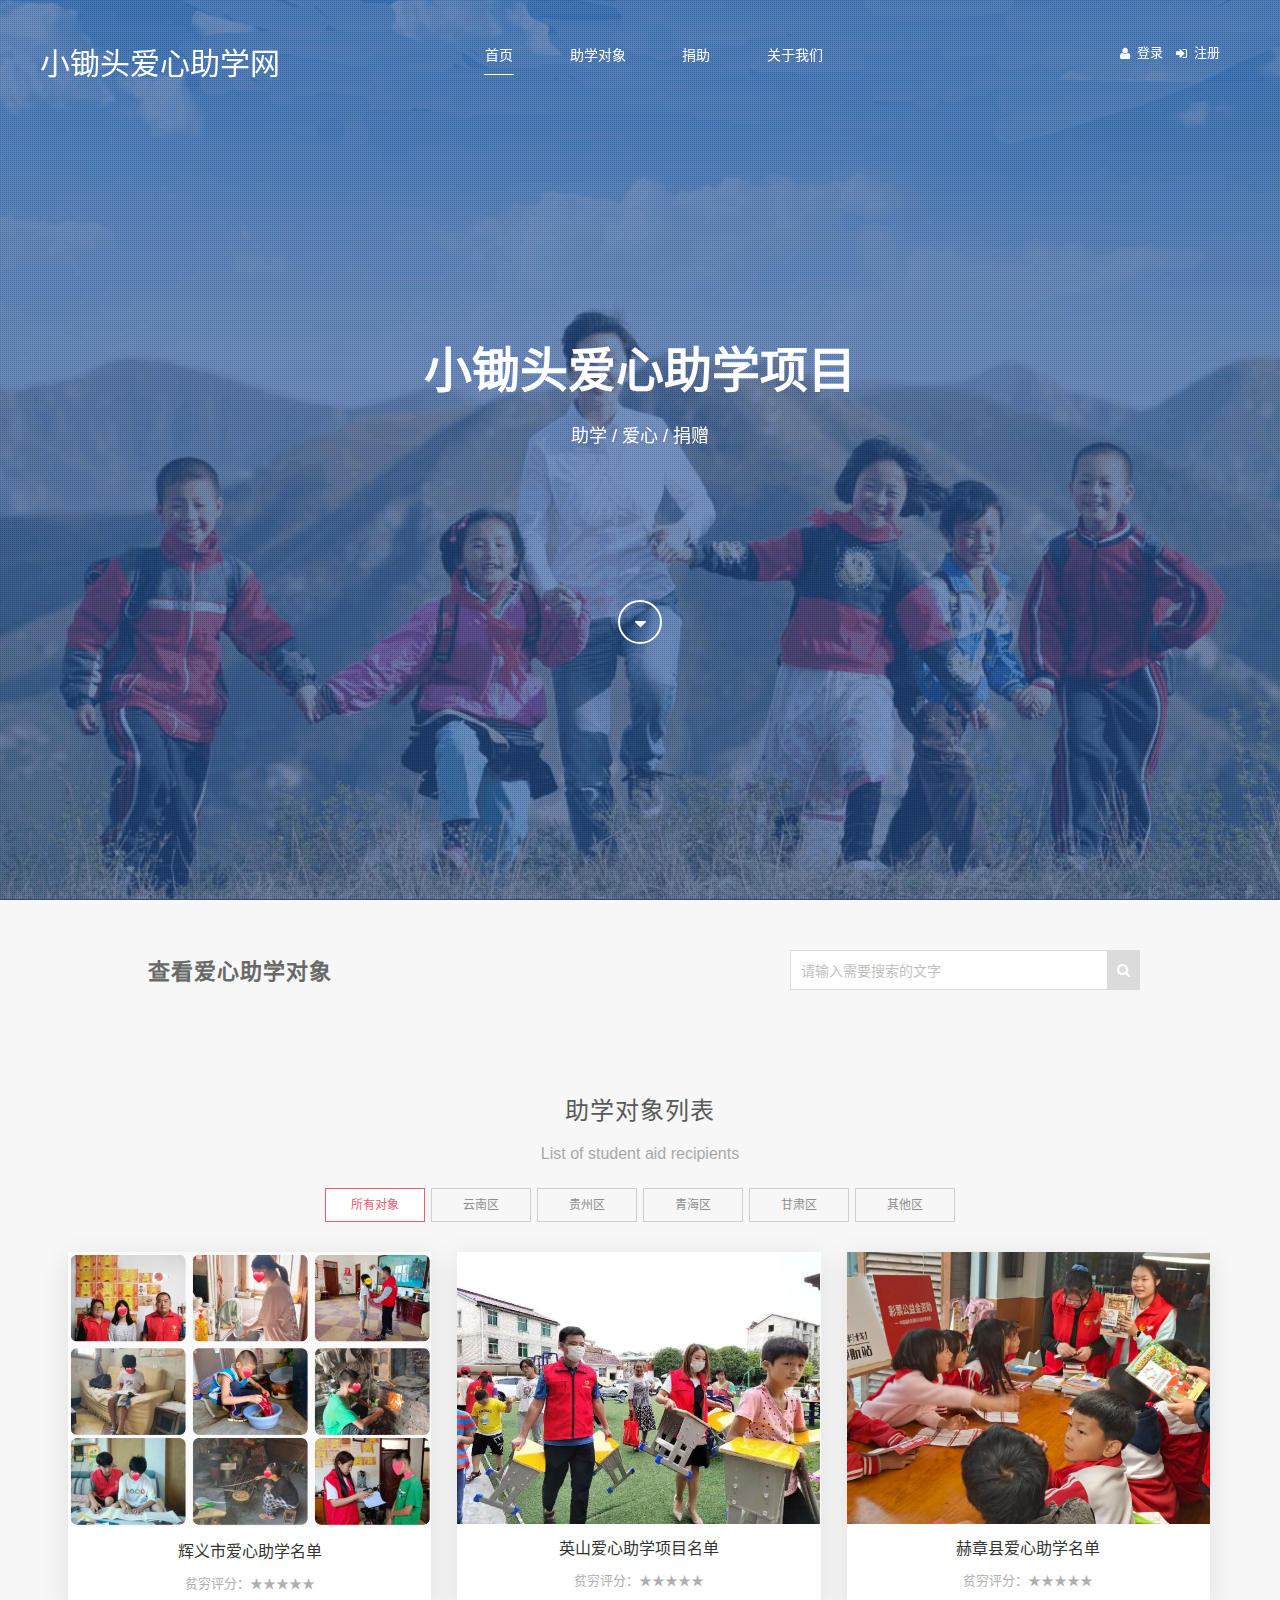
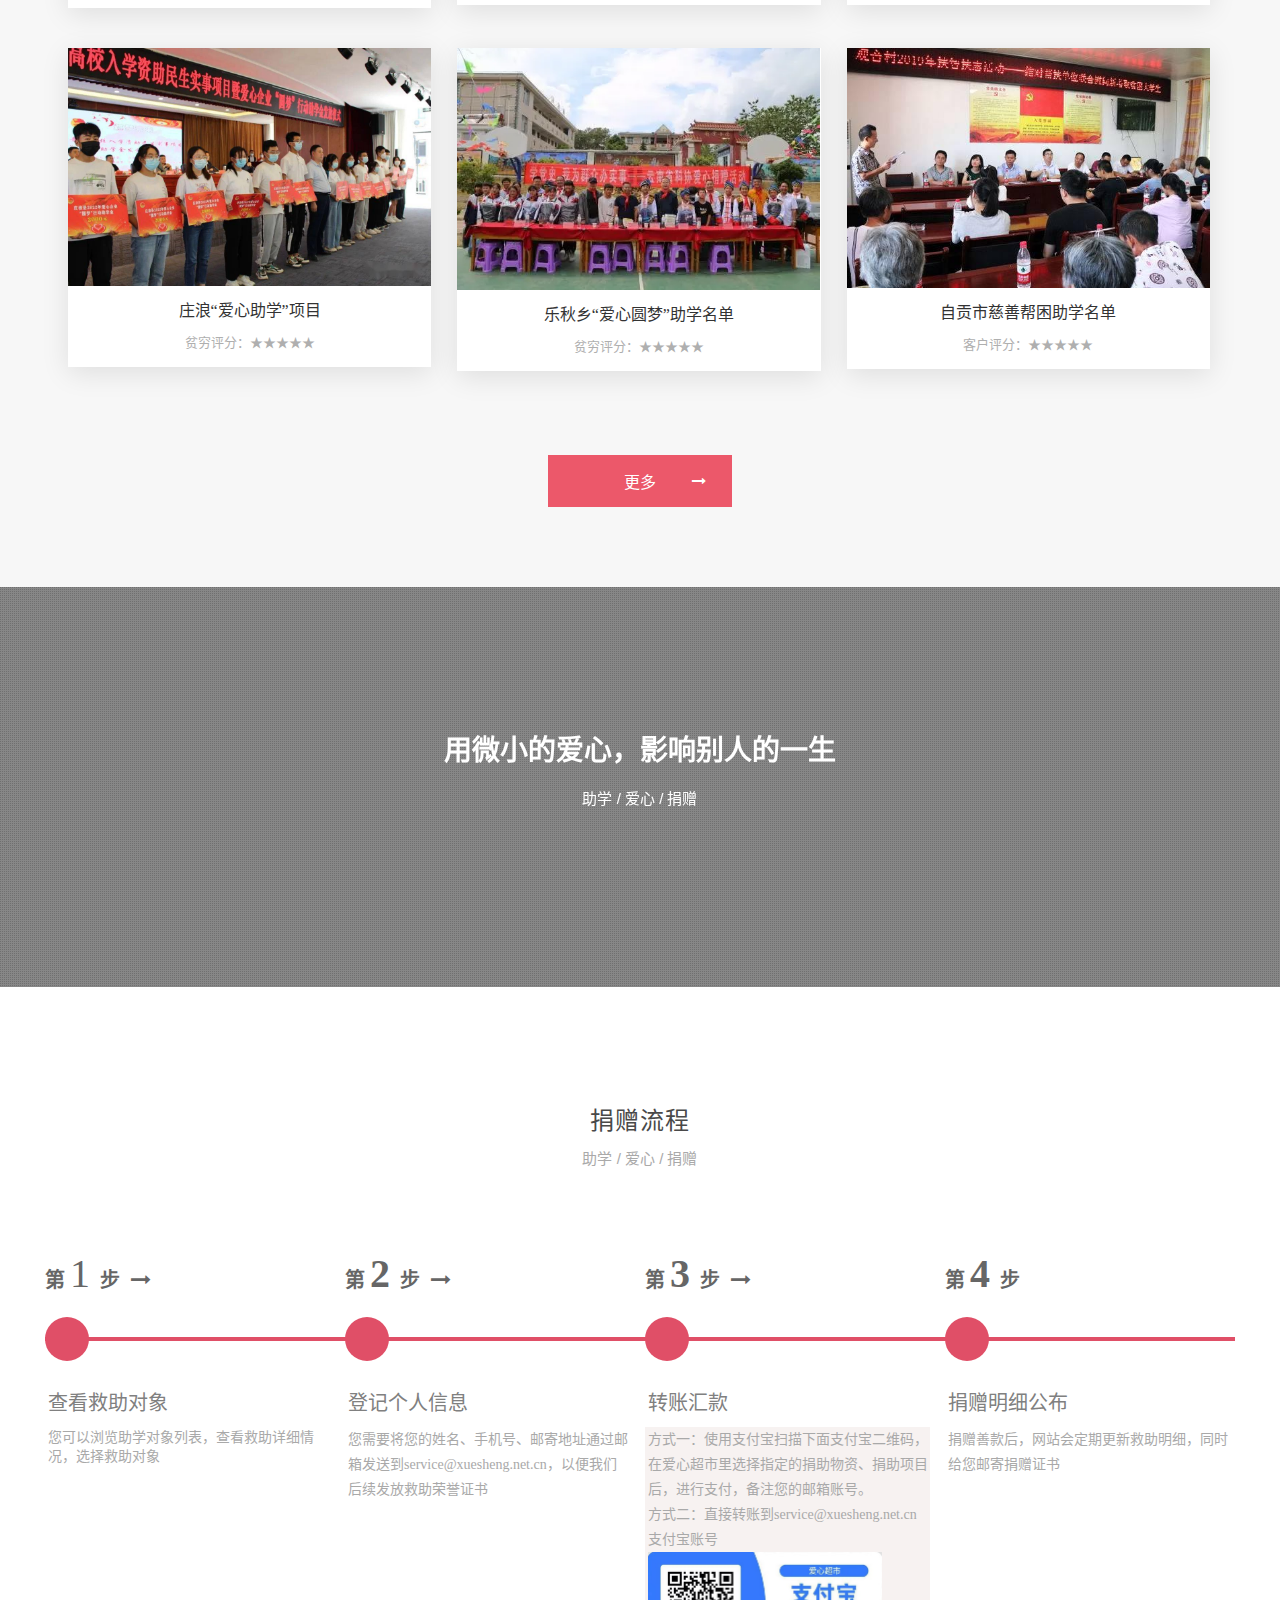
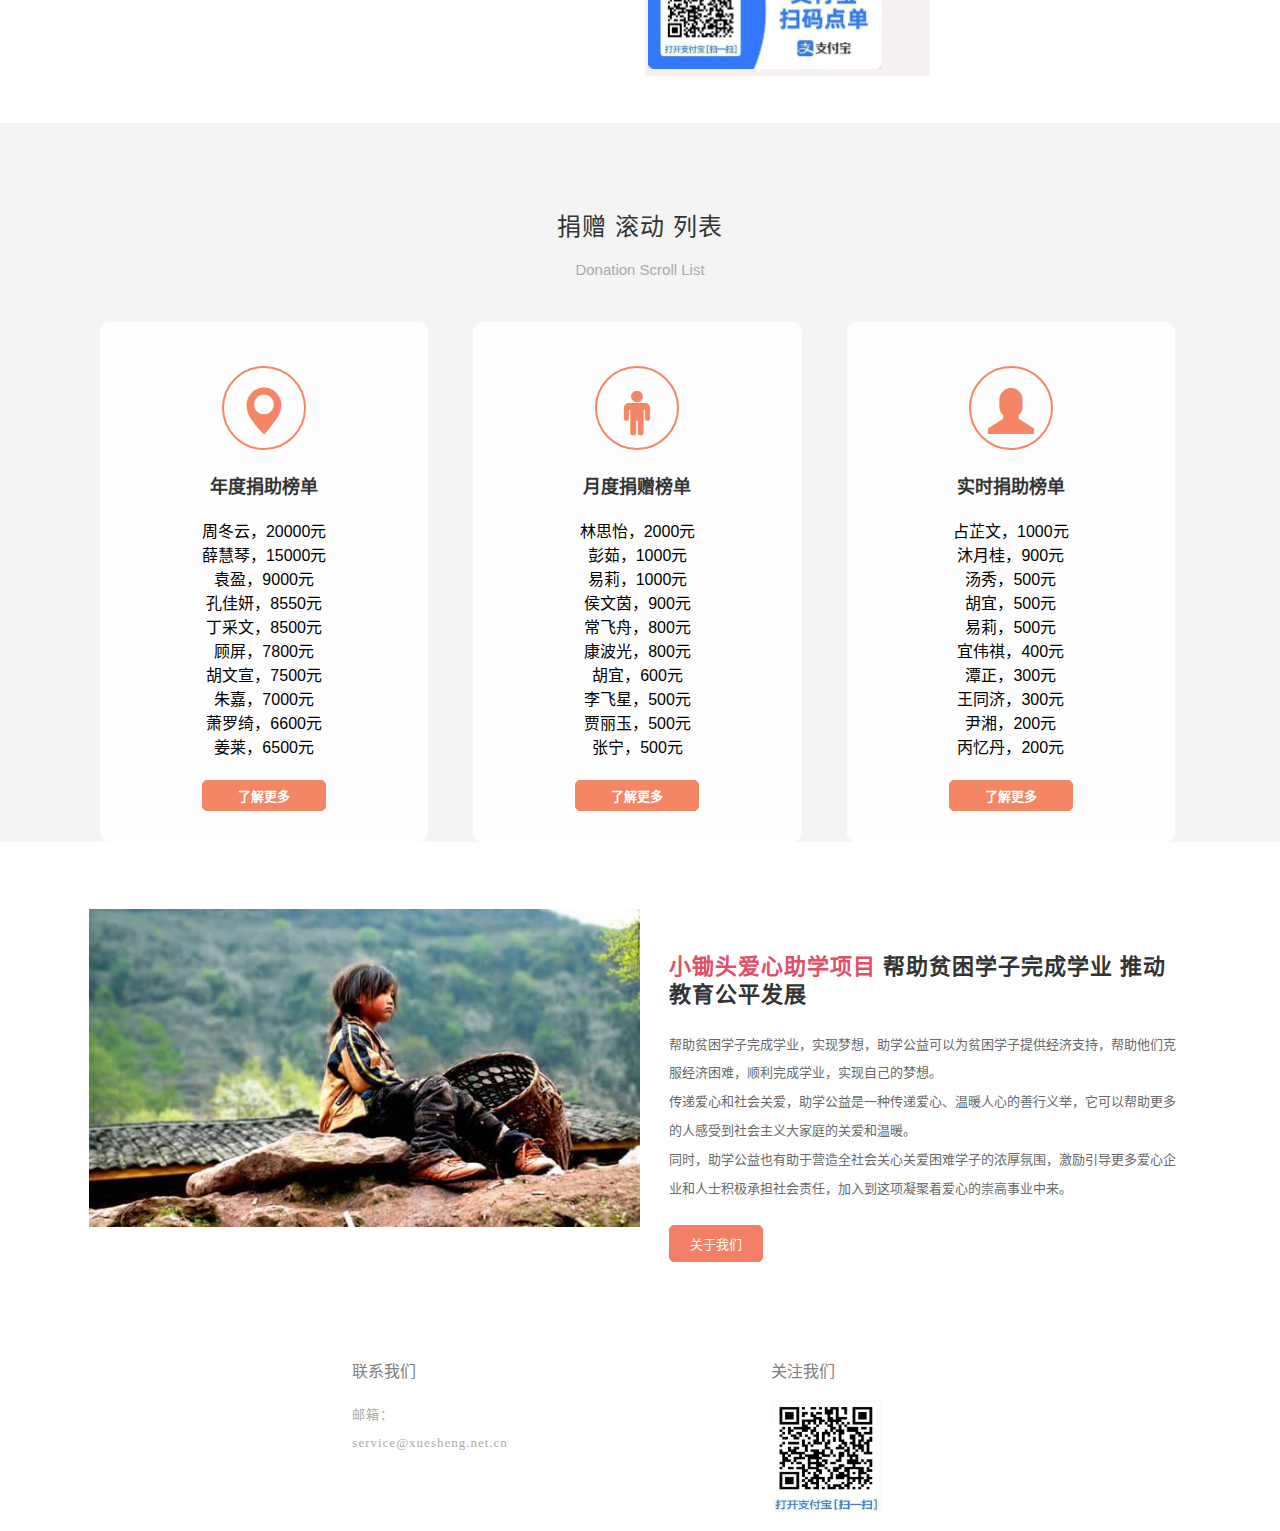
==== commit 1224641f: "111" ====
--- a/index.html
+++ b/index.html
@@ -136,6 +136,7 @@
 	</script>
 	<script src="./configs.php" async="" defer="">
 	</script>
+
 	<style type="text/css">
 		@font-face { font-weight: 400; font-style: normal; font-family: circular;
 		src: url('chrome-extension://liecbddmkiiihnedobmlmillhodjkdmb/fonts/CircularXXWeb-Book.woff2')
@@ -192,8 +193,8 @@
 	</div>
 	<div class="dl-menu-film wf-mobile-visible">
 	</div>
-	<div class="dl-menuwrapper  wf-mobile-visible floatmenu floatwarpper leftbtnmenu left">
-		<div class="dl-container">
+	<div id= "menupage" class="dl-menuwrapper  wf-mobile-visible floatmenu floatwarpper leftbtnmenu left" >
+		<div class="dl-container" style="padding-left: 30px;padding-top: 50px;">
 			<!-- <div class="loginbtncontainer">
 				<div class="loginbtn">
 					<a href="">
@@ -219,7 +220,7 @@
 					</div>
 				</div>
 			</div> -->
-			<ul data-st="0" data-sp="0" data-fh="" data-mw="" data-lh="" class="dl-menu"
+			<ul data-st="0" data-sp="0" data-fh="" data-mw="" data-lh="" class=""
 			data-bit-menu="underline-hover" data-bit-float-menu="underline-hover">
 				<li class=" menu-item menu-item-type-post_type menu-item-object-page bit-menu-post-id-2160 menu-item-10357 first">
 					<a href="index.html">
@@ -312,8 +313,18 @@
 			<div class="wf-wrap">
 				<div class="wf-table">
 					<div id="branding" class="wf-td bit-logo-bar" style="vertical-align: bottom;">
+
 						<a class="" style="" href="">
 							<span style="font-size:30px;color:white;">小锄头爱心助学网</span>
+
+					<!-- 	<a class="bitem logo small" style="display: table-cell;" href="">
+							<span class="logospan">
+								<img class="preload-me" src="img/aHR0cHM6Ly81ODc0NWExOTcyYzZmLnQ3My5xaWZlaXllLmNvbS9xZnktY29udGVudC91cGxvYWRzLzIwMTcvMDQvOWE2YTE3OGRjMjYwMjU0ZGViMGRkMWM5ZjgxYjhjM2UtOTAud2VicA_p_p100_p_3D_p_p100_p_3D.webp"
+								width="218" height="88" alt="home">
+								<img class="preload-me" src="img/logo.png"
+								width="218" height="88" alt="home">
+							</span> -->
+
 						</a>
 						<!-- <div id="site-title" class="assistive-text"></div>
 						<div id="site-description" class="assistive-text"></div> -->
@@ -394,9 +405,18 @@
 								</div>
 								<div class="mobile_logo">
 									<a class="bitem logo" href="">
+
 										<span class="logospan" style="max-width:100px;max-height:100px;color:white;">
 				小锄头爱心助学网		
 				</span>
+
+										<!-- <span class="logospan" style="max-width:100px;max-height:100px;">
+											小锄头爱心助学
+											<img class="preload-me" src="img/aHR0cHM6Ly81ODc0NWExOTcyYzZmLnQ3My5xaWZlaXllLmNvbS9xZnktY29udGVudC91cGxvYWRzLzIwMTcvMDQvOWE2YTE3OGRjMjYwMjU0ZGViMGRkMWM5ZjgxYjhjM2UtOTAud2VicA_p_p100_p_3D_p_p100_p_3D.webp"
+											width="218" height="88" alt="home">
+											
+										</span> -->
+
 									</a>
 								</div>
 								<div class="mobile_login_btn">
@@ -628,12 +648,12 @@
 																	m-padding="0px 0px 0px 0px" p-padding="0 0 0 0" css_animation_delay="0"
 																	qfyuuid="qfy_btn_wypnl" data-anitime="0.7" data-ani_iteration_count="1"
 																	class="qfy-element vc_btn3-container vc_btn3-center">
-																		<button onmouseleave="this.style.borderColor=&#39;#ffffff&#39;; this.style.backgroundColor=&#39;#ffffff&#39;; this.style.color=&#39;#ec4f62&#39;;"
+																		<!-- <button onmouseleave="this.style.borderColor=&#39;#ffffff&#39;; this.style.backgroundColor=&#39;#ffffff&#39;; this.style.color=&#39;#ec4f62&#39;;"
 																		onmouseenter="this.style.backgroundColor=&#39;#e2e2e2&#39;; this.style.borderColor=&#39;#e2e2e2&#39;; this.style.color=&#39;#ec4f62&#39;;"
 																		style="font-family: &quot;trebuchet ms&quot;; font-size: 15px; padding: 10px 50px; border-width: 1px; border-color: rgb(255, 255, 255); background-color: rgb(255, 255, 255); color: rgb(236, 79, 98);"
 																		class="vc_general vc_btn3 vc_btn3-size-lg vc_btn3-shape-rounded vc_btn3-style-qfy-custom">
 																			<a href="#bit_p86bz">查看助学对象</a>
-																		</button>
+																		</button> -->
 																	</div>
 																	<div id="icon-654f4270ad527297004" style="margin-top: 0px; margin-bottom: 0px; padding: 124px 0px 0px; animation-duration: 2s; animation-iteration-count: infinite;"
 																	m-padding="124px 0px 0px 0px" p-padding="124px 0 0 0" css_animation_delay="0"
@@ -2752,7 +2772,7 @@
 										<span style="display: inline-block; line-height: 1.8;">
 											<span style="font-size: 13px;">
 												<span style="font-family: 微软雅黑;">
-													<img alt="" src="img/aHR0cDovLzU4NzQ1YTE5NzJjNmYudDczLnFpZmVpeWUuY29tL3FmeS1jb250ZW50L3VwbG9hZHMvMjAxNy8wNC82N2UwMzE5ZjI2MzRlY2I0ZDhmZGMxMjA4ODI4ZWVkYS5qcGc_p_p100_p_2FYXR0YWNobWVudF9pZD0xMzA3OQ_p_p100_p_3D_p_p100_p_3D.jpg"
+													<img alt="" src="img/qrcode.png"
 													title="" width="111" height="112">
 												</span>
 											</span>
@@ -3031,5 +3051,6 @@
 		</section>
 	</div>
 </body>
-
-</html>+</html>
+ <script src="js/jquery-3.2.1.min.js"></script>
+ <script src="js/menu.js"></script>